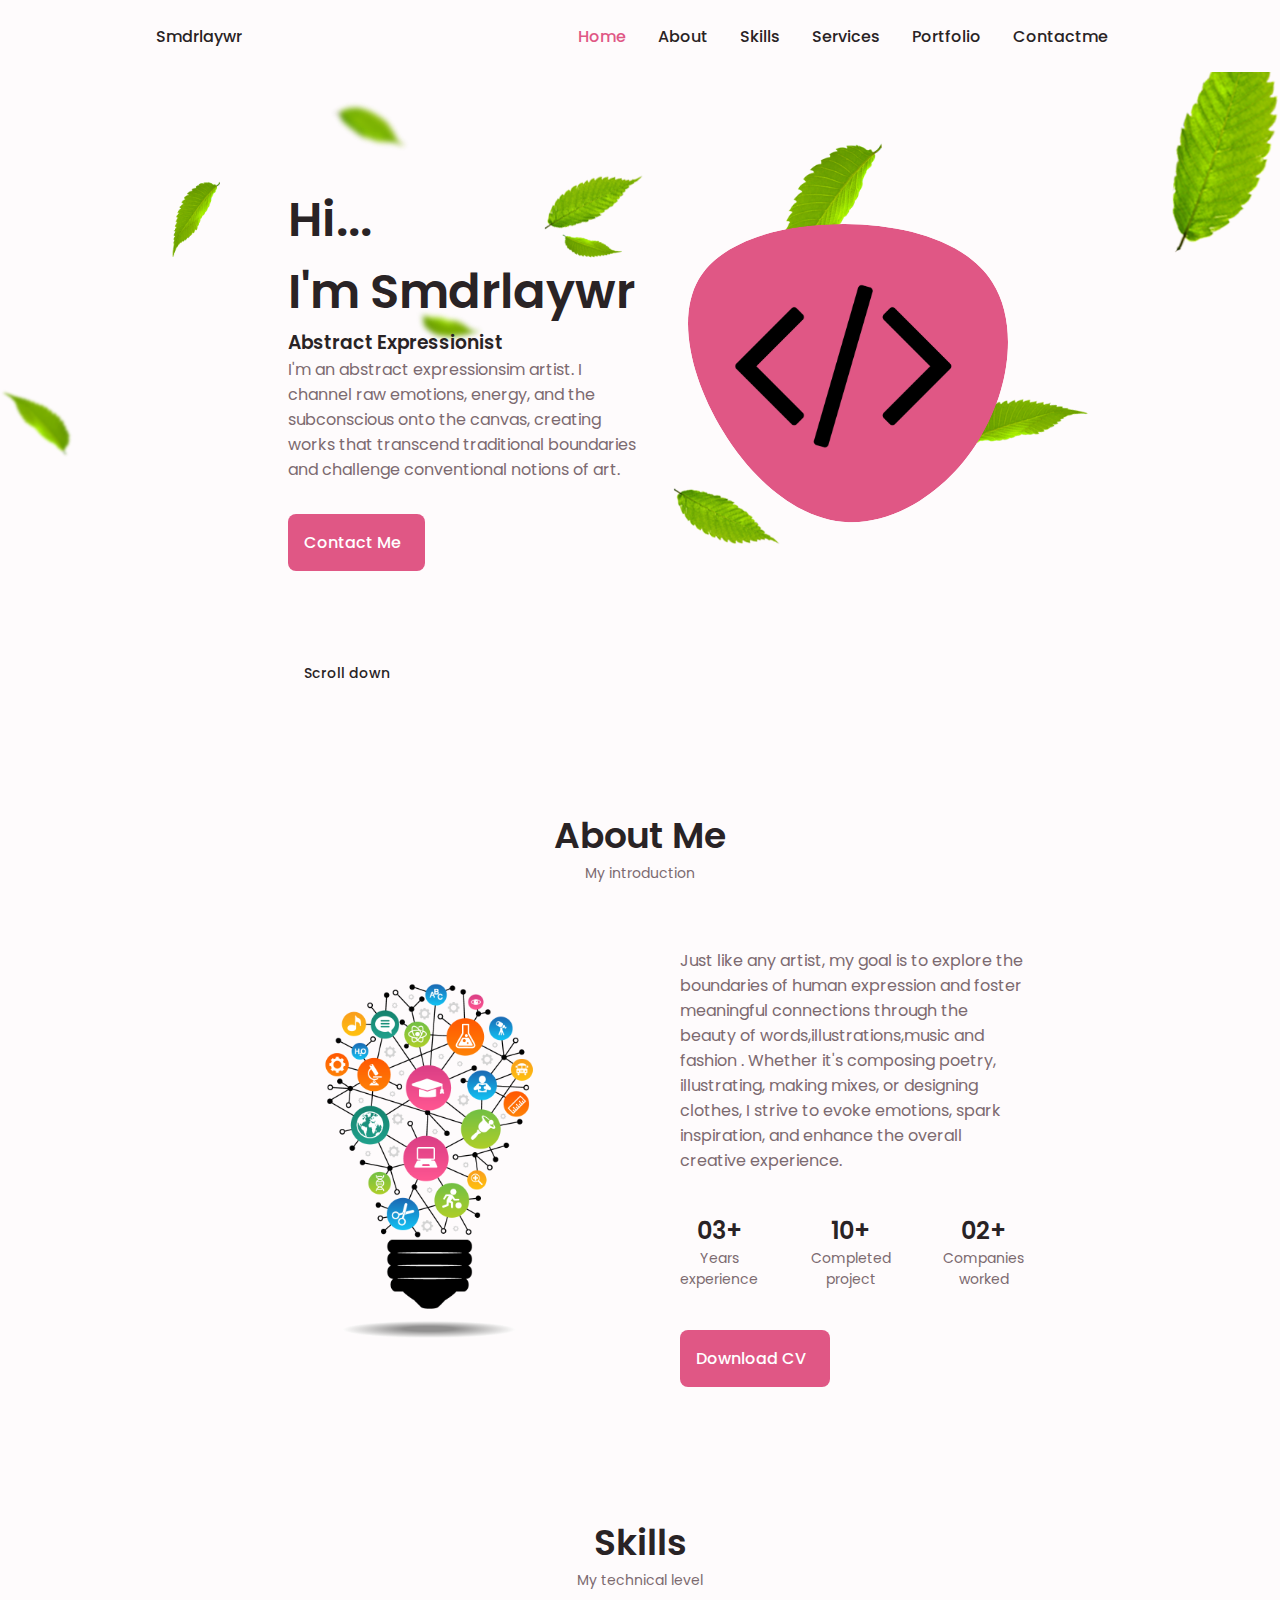
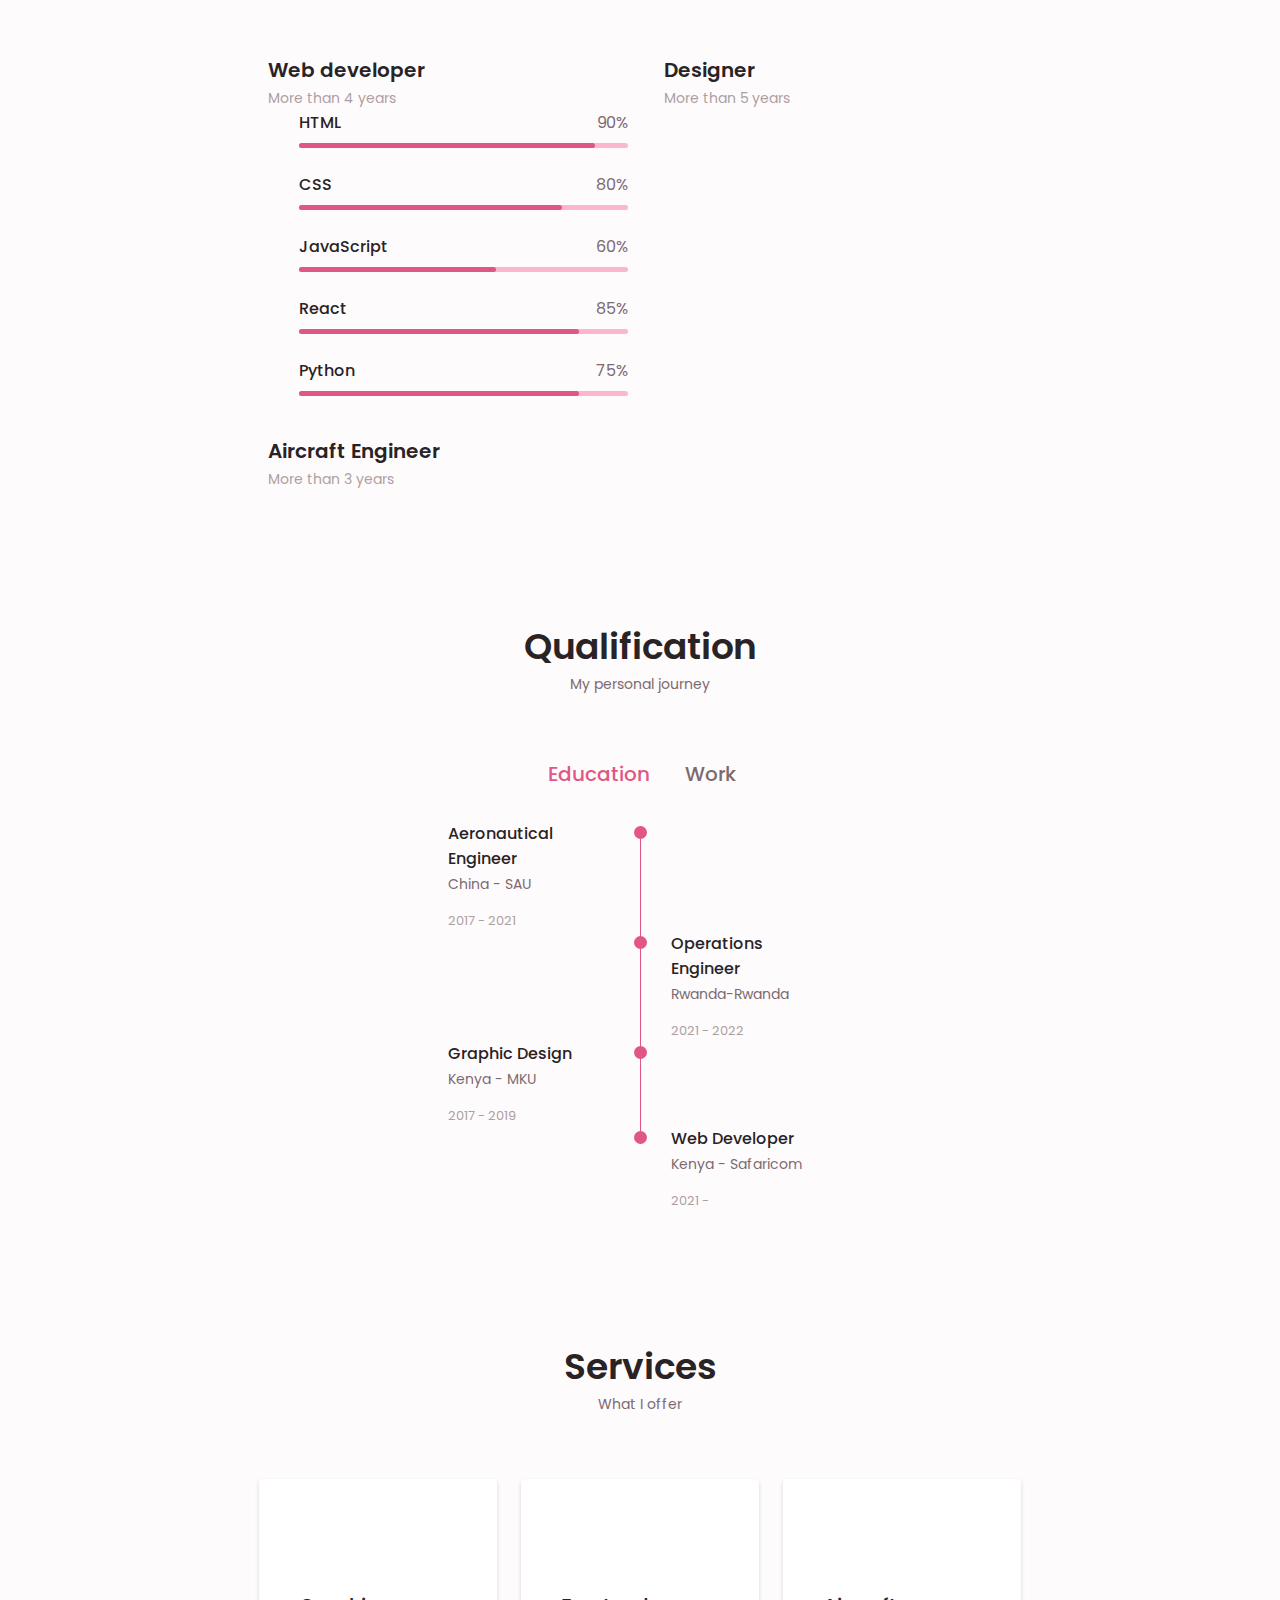
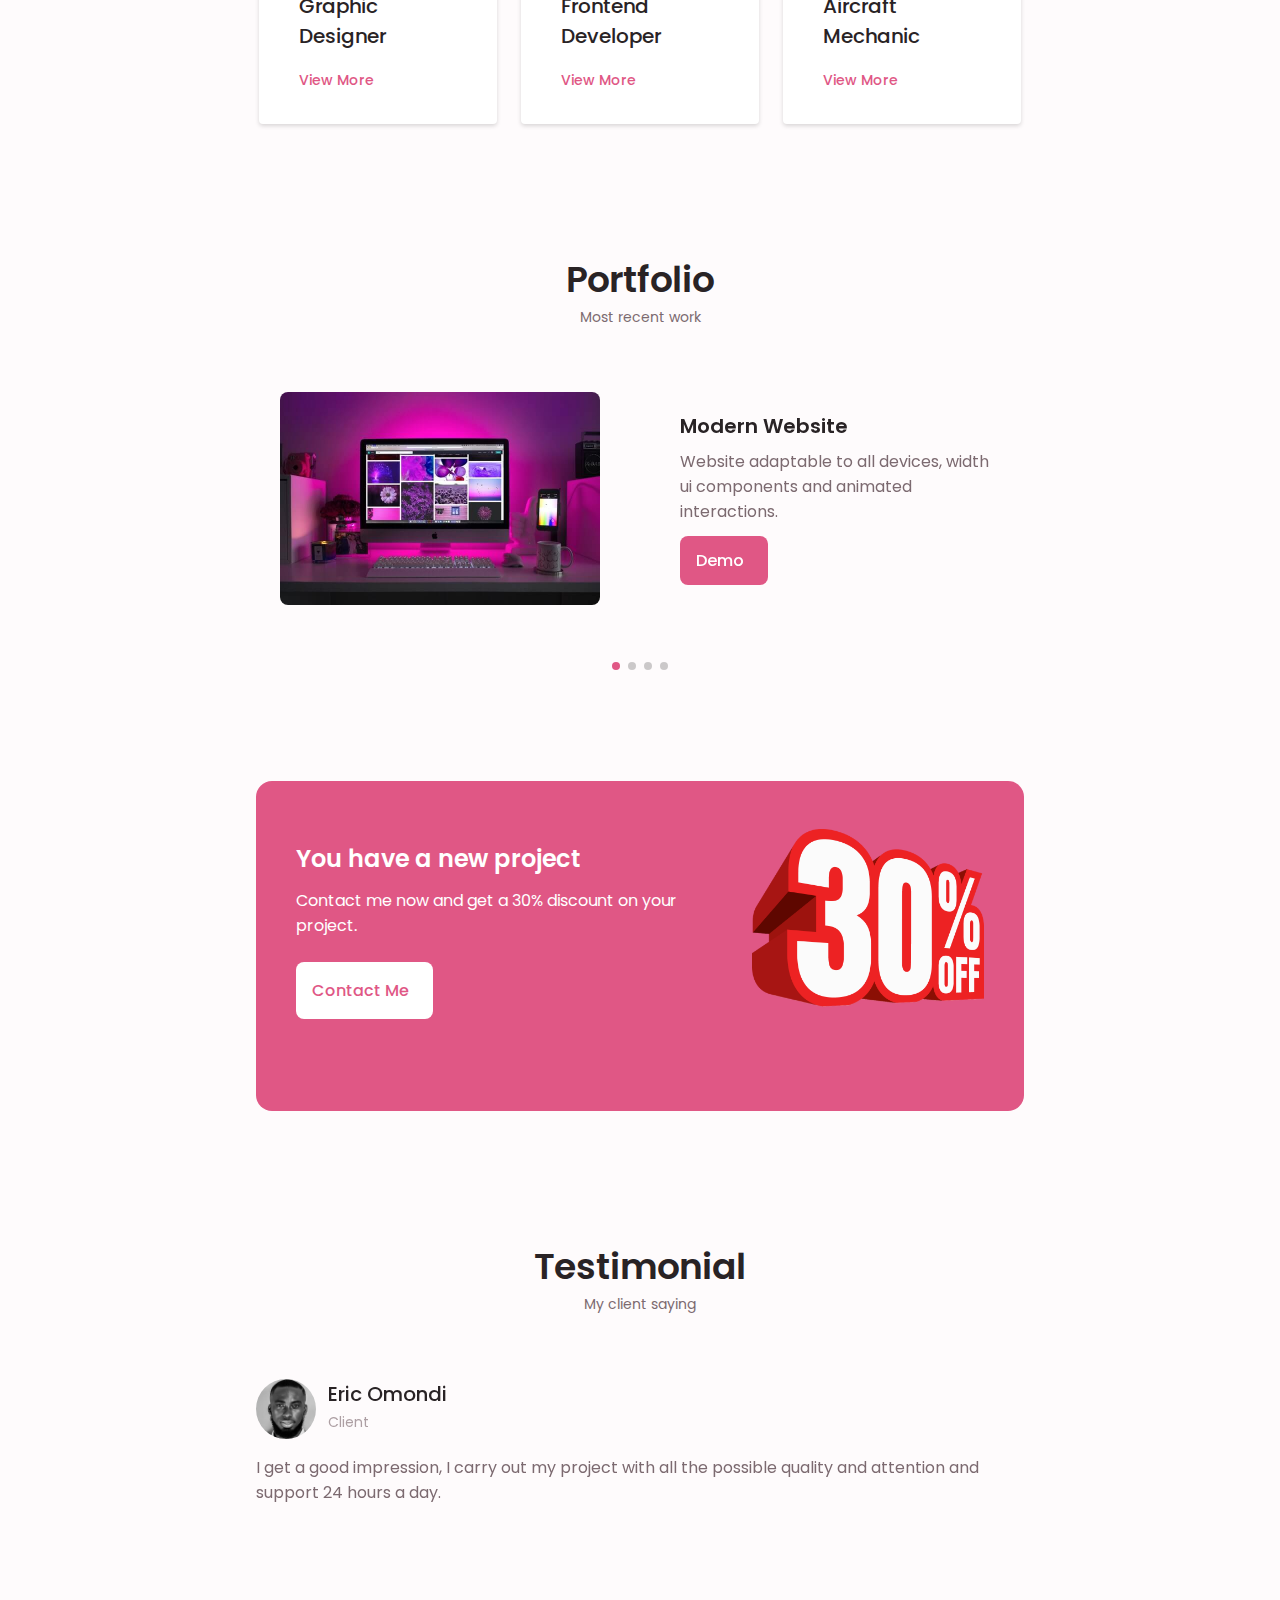
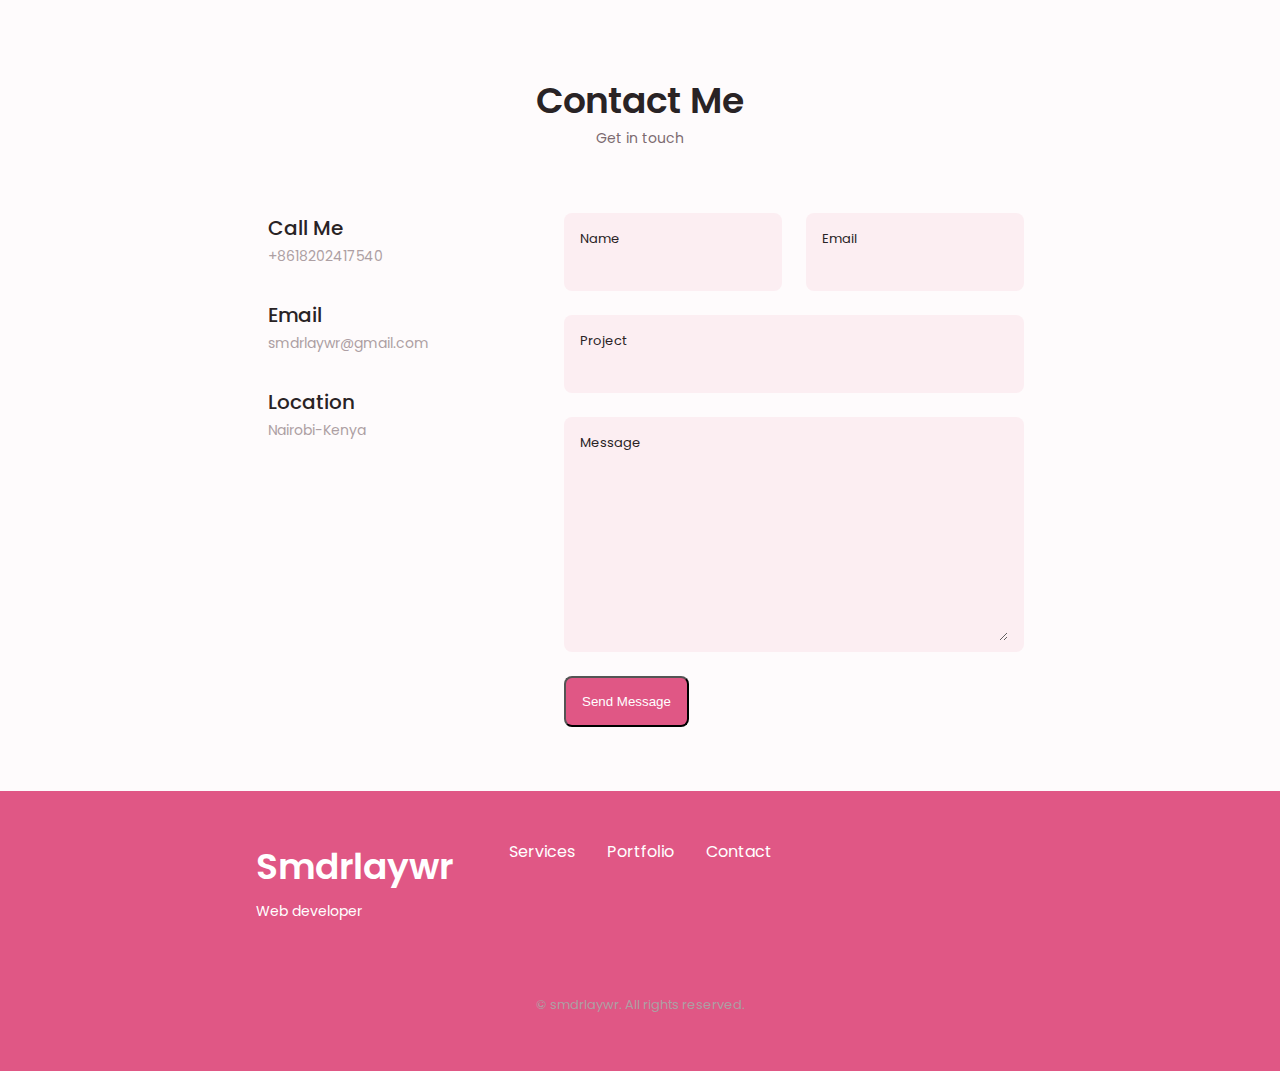
==== index.html @ d7776fa1 "Add files via upload" ====
<!DOCTYPE html>
    <html lang="en">
    <head>
        <meta charset="UTF-8">
        <meta name="viewport" content="width=device-width, initial-scale=1.0">

        <!--==================== UNICONS ====================-->
        <link rel="stylesheet" href="https://unicons.iconscout.com/release/v4.0.8/css/line.css">
        
        <!--==================== SWIPER CSS ====================-->
        <link rel="stylesheet" href="assets/css/swiper-bundle.min.css">
        
        <!--==================== CSS ====================-->
        <link rel="stylesheet" href="assets/css/styles.css">

        <link rel="icon" type="image/png" sizes="32x32" href="/assets/img/favicon-32x32.png">

        <title>SMDRLAYWR</title>
    </head>
    <body>
        <!--==================== HEADER ====================-->
        <header class="header" id="header">
            <nav class="nav container">
                <a href="#" class="nav__logo">Smdrlaywr</a>

                <div class="nav__menu" id="nav-menu">
                    <ul class="nav__list grid">
                        <li class="nav__item">
                            <a href="#home" class="nav__link active-link">
                                <i class="uil uil-estate nav__icon"></i>Home
                            </a>
                        </li>
                        <li class="nav__item">
                            <a href="#about" class="nav__link">
                                <i class="uil uil-user nav__icon"></i>About
                            </a>
                        </li>
                        <li class="nav__item">
                            <a href="#skills" class="nav__link">
                                <i class="uil uil-file-alt nav__icon"></i>Skills
                            </a>
                        </li>
                        <li class="nav__item">
                            <a href="#services" class="nav__link">
                                <i class="uil uil-briefcase nav__icon"></i>Services
                            </a>
                        </li>
                        <li class="nav__item">
                            <a href="#portfolio" class="nav__link">
                                <i class="uil uil-scenery nav__icon"></i>Portfolio
                            </a>
                        </li>
                        <li class="nav__item">
                            <a href="#contact" class="nav__link">
                                <i class="uil uil-message nav__icon"></i>Contactme
                            </a>
                        </li>
                    </ul>
                    <i class="uil uil-times nav__close" id="nav-close"></i>
                </div>

                <div class="nav__btns">
                    <!-- Theme change button -->
                    <i class="uil uil-moon change-theme" id="theme-button"></i>


                    <div class="nav__toggle" id="nav-toggle">
                        <i class="uil uil-apps"></i>
                    </div>
                </div>
            </nav>
            
        </header>

        <!--==================== MAIN ====================-->
        <main class="main">
            <!--==================== HOME ====================-->
            <section class="home section" id="home">
                <div class="home__container container grid">
                    <div class="home__content grid">
                        <div class="home__social">
                            <a href="https://www.behance.net/donttryme1" target="_blank" class="home__social-icon">
                                <i class="uil uil-behance-alt"></i>
                            </a>
                            <a href="https://www.instagram.com/smdrlaywr" target="_blank" class="home__social-icon">
                                <i class="uil uil-instagram"></i>

                            </a>
                            <a href="https://github.com/smdrlaywr" target="_blank" class="home__social-icon">
                                <i class="uil uil-github-alt"></i>

                            </a>
                        </div>
                        <div class="home__img">
                            <svg class="home__blob" viewBox="0 0 200 187" xmlns="http://www.w3.org/2000/svg" xmlns:xlink="http://www.w3.org/1999/xlink">
                                <mask id="mask0" mask-type="alpha">
                                    <path d="M190.312 36.4879C206.582 62.1187 201.309 102.826 182.328 134.186C163.346 165.547 
                                    130.807 187.559 100.226 186.353C69.6454 185.297 41.0228 161.023 21.7403 129.362C2.45775 
                                    97.8511 -7.48481 59.1033 6.67581 34.5279C20.9871 10.1032 59.7028 -0.149132 97.9666 
                                    0.00163737C136.23 0.303176 174.193 10.857 190.312 36.4879Z"/>
                                </mask>
                                <g mask="url(#mask0)">
                                    <path d="M190.312 36.4879C206.582 62.1187 201.309 102.826 182.328 134.186C163.346 
                                    165.547 130.807 187.559 100.226 186.353C69.6454 185.297 41.0228 161.023 21.7403 
                                    129.362C2.45775 97.8511 -7.48481 59.1033 6.67581 34.5279C20.9871 10.1032 59.7028 
                                    -0.149132 97.9666 0.00163737C136.23 0.303176 174.193 10.857 190.312 36.4879Z"/>
                                    <image class="home__blob-img" x="12" y="18" href="assets/img/ca.png"/>
                                </g>
                            </svg>
                            
                        </div>
                        <div class="home__data">
                            <h1 class="home__title">Hi... <br>I'm Smdrlaywr</h1>
                            <h3 class="home_s_subtitle">Abstract Expressionist</h3>
                            <p class="home__description">I'm an abstract expressionsim artist. I channel raw emotions, energy, and the subconscious onto the canvas, creating works that transcend traditional boundaries and challenge conventional notions of art.</p>
                            <a href="#contact" class="button button--flex">
                                Contact Me <i class="uil uil-message button__icon"></i>
                            </a>
                        </div>

                    </div>
                    <div class="home__scroll">
                        <a href="#about" class="home__scroll-button button--flex">
                            <i class="uil uil-mouse-alt-2 home__scroll-mouse"></i>
                            <span class="home__scroll-name">Scroll down</span>
                            <i class="uil uil-arrow-down home__Scroll-arrow"></i>
                        </a>
                    </div>
                </div>
            </section>

            <!--==================== ABOUT ====================-->
            <section class="about section" id="about">
                <h2 class="section__title">About Me</h2>
                <span class="section__subtitle">My introduction</span>

                <div class="about__container container grid">
                    <img src="assets/img/lo.png" alt="" class="about__img">

                    <div class="about__data">
                        <p class="about__description">Just like any artist, my goal is to explore the boundaries of human expression and foster meaningful connections through the beauty of words,illustrations,music and fashion . Whether it's composing poetry, illustrating, making mixes, or designing clothes, I strive to evoke emotions, spark inspiration, and enhance the overall creative experience.</p>

                        <div class="about__info">
                            <div>
                                <span class="about__info-title">03+</span>
                                <span class="about__info-name">Years <br> experience</span>
                            </div>
                            <div>

                                <span class="about__info-title">10+</span>
                                <span class="about__info-name">Completed <br> project</span>
                            </div>
                            <div>

                                <span class="about__info-title">02+</span>
                                <span class="about__info-name">Companies <br> worked</span>
                            </div>
                        </div>
                        <div class="about__buttons">
                            <a download="" href="assets/pdf/cv blank.pdf" class="button button--flex">
                                Download CV<i class="uil uil-download-alt button__icon"></i>
                            </a>
                        </div>
                    </div>
                </div>
                
            </section>

            <!--==================== SKILLS ====================-->
            <section class="skills section" id="skills">
                <h2 class="section__title">Skills</h2>
                <span class="section__subtitle">My technical level</span>

                <div class="skills__container container grid">
                    <div>
                        <!--==================== SKILLS 1====================-->
                        <div class="skills__content skills__open">
                            <div class="skills__header">
                                <i class="uil uil-brackets-curly skills__icon"></i>

                                <div>
                                    <h1 class="skills__title">Web developer</h1>
                                    <span class="skills__subtitle">More than 4 years</span>
                                </div>

                                <i class="uil uil-angle-down skills__arrow"></i>
                            </div>

                            <div class="skills__list grid">
                                <div class="skills__data">
                                    <div class="skills__titles">
                                        <h3 class="skills__name">HTML</h3>
                                        <span class="skills__number">90%</span>
                                    </div>
                                    <div class="skills__bar">
                                        <span class="skills__percentage skills__html"></span>
                                    </div>

                                </div>
                                <div class="skills__data">
                                    <div class="skills__titles">
                                        <h3 class="skills__name">CSS</h3>
                                        <span class="skills__number">80%</span>
                                    </div>
                                    <div class="skills__bar">
                                        <span class="skills__percentage skills__css"></span>
                                    </div>
                                </div>
                                <div class="skills__data">
                                    <div class="skills__titles">
                                        <h3 class="skills__name">JavaScript</h3>
                                        <span class="skills__number">60%</span>
                                    </div>
                                    <div class="skills__bar">
                                        <span class="skills__percentage skills__js"></span>
                                    </div>

                                </div>
                                <div class="skills__data">
                                    <div class="skills__titles">
                                        <h3 class="skills__name">React</h3>
                                        <span class="skills__number">85%</span>
                                    </div>
                                    <div class="skills__bar">
                                        <span class="skills__percentage skills__react"></span>
                                    </div>

                                </div>
                                <div class="skills__data">
                                    <div class="skills__titles">
                                        <h3 class="skills__name">Python</h3>
                                        <span class="skills__number">75%</span>
                                    </div>
                                    <div class="skills__bar">
                                        <span class="skills__percentage skills__react"></span>
                                    </div>

                                </div>
                            </div>
                        </div>
                        <!--==================== SKILLS 2====================-->
                        <div class="skills__content skills__close">
                            <div class="skills__header">
                                <i class="uil uil-server-network skills__icon"></i>

                                <div>
                                    <h1 class="skills__title">Aircraft Engineer</h1>
                                    <span class="skills__subtitle">More than 3 years</span>
                                </div>

                                <i class="uil uil-angle-down skills__arrow"></i>
                            </div>

                            <div class="skills__list grid">
                                <div class="skills__data">
                                    <div class="skills__titles">
                                        <h3 class="skills__name">Catia</h3>
                                        <span class="skills__number">80%</span>
                                    </div>
                                    <div class="skills__bar">
                                        <span class="skills__percentage skills__php"></span>
                                    </div>

                                </div>
                                <div class="skills__data">
                                    <div class="skills__titles">
                                        <h3 class="skills__name">AutoCad</h3>
                                        <span class="skills__number">70%</span>
                                    </div>
                                    <div class="skills__bar">
                                        <span class="skills__percentage skills__node"></span>
                                    </div>
                                </div>
                                <div class="skills__data">
                                    <div class="skills__titles">
                                        <h3 class="skills__name">SolidWorks</h3>
                                        <span class="skills__number">90%</span>
                                    </div>
                                    <div class="skills__bar">
                                        <span class="skills__percentage skills__firebase"></span>
                                    </div>

                                </div>
                                <div class="skills__data">
                                    <div class="skills__titles">
                                        <h3 class="skills__name">SharkCAD Pro</h3>
                                        <span class="skills__number">85%</span>
                                    </div>
                                    <div class="skills__bar">
                                        <span class="skills__percentage skills__python"></span>
                                    </div>

                                </div>
                            </div>
                        </div>
                    </div>

                    <div>
                       <!--==================== SKILLS 3====================-->
                       <div class="skills__content skills__close">
                        <div class="skills__header">
                            <i class="uil uil-swatchbook skills__icon"></i>

                            <div>
                                <h1 class="skills__title">Designer</h1>
                                <span class="skills__subtitle">More than 5 years</span>
                            </div>

                            <i class="uil uil-angle-down skills__arrow"></i>
                        </div>

                        <div class="skills__list grid">
                            <div class="skills__data">
                                <div class="skills__titles">
                                    <h3 class="skills__name">Illustrator</h3>
                                    <span class="skills__number">90%</span>
                                </div>
                                <div class="skills__bar">
                                    <span class="skills__percentage skills__figma"></span>
                                </div>

                            </div>
                            <div class="skills__data">
                                <div class="skills__titles">
                                    <h3 class="skills__name">Sketch</h3>
                                    <span class="skills__number">85%</span>
                                </div>
                                <div class="skills__bar">
                                    <span class="skills__percentage skills__sketch"></span>
                                </div>
                            </div>
                            <div class="skills__data">
                                <div class="skills__titles">
                                    <h3 class="skills__name">Photoshop</h3>
                                    <span class="skills__number">90%</span>
                                </div>
                                <div class="skills__bar">
                                    <span class="skills__percentage skills__photoshops"></span>
                                </div>

                            </div>
                        </div>
                    </div>  
                    </div>
                </div>

            </section>

            <!--==================== QUALIFICATION ====================-->
            <section class="qualification section">
                <h2 class="section__title">Qualification</h2>
                <span class="section__subtitle">My personal journey</span>

                <div class="qualification__container container">
                    <div class="qualification__tabs">
                        <div class="qualification__button button--flex qualification__active " data-target="#education">
                            <i class="uil uil-graduation-cap qualification__icon"></i>
                            Education
                        </div>

                        <div class="qualification__button button--flex" data-target="#work">
                            <i class="uil uil-briefcase-alt qualification__icon"></i>
                            Work
                        </div>
                    </div>
                    <div class="qualification__sections">
                        <!--==================== QUALIFICATION CONTENT 1 ====================-->
                        <div class="qualification__content qualification__active" data-content id="education">
                            <!--==================== QUALIFICATION 1 ====================-->
                            <div class="qualification__data">
                                <div>
                                    <h3 class="qualification__title">Aeronautical Engineer</h3>
                                    <span class="qualification__subtitle">China - SAU</span>
                                    <div class="qualification__calendar">
                                    <i class="uil uil-calendar-alt"></i>
                                    2017 - 2021
                                   </div>
                                </div>

                                <div>
                            

                                    <span class="qualification__rounder"></span>
                                    <span class="qualification__line"></span>
                                </div>
                            </div>
                    

                            <!--==================== QUALIFICATION 2 ====================-->
                            <div class="qualification__data">
                                <div></div>


                                <div>
                                    <span class="qualification__rounder"></span>
                                    <span class="qualification__line"></span>
                                </div>
                                <div>    
                        
                                    <h3 class="qualification__title">Operations Engineer</h3>
                                    <span class="qualification__subtitle">Rwanda-Rwanda</span>
                                    <div class="qualification__calendar">
                                    <i class="uil uil-calendar-alt"></i>
                                    2021 - 2022
                                    </div>
                                </div>
                            </div>
                
                       
                            <!--==================== QUALIFICATION 3 ====================-->
                            <div class="qualification__data">
                                
                                <div>
                                    <h3 class="qualification__title">Graphic Design</h3>
                                    <span class="qualification__subtitle">Kenya - MKU</span>
                                    <div class="qualification__calendar">
                                    <i class="uil uil-calendar-alt"></i>
                                    2017 - 2019
                                    </div>
                                </div>
                            
                                    <div>
                                        <span class="qualification__rounder"></span>
                                        <span class="qualification__line"></span>
                                    </div>
                            </div>

                            <!--==================== QUALIFICATION 4 ====================-->
                            <div class="qualification__data">
                                <div></div>

                                <div>
                                    <span class="qualification__rounder"></span>
                                    <!-- <span class="qualification__line"></span> -->
                                </div>
                                <div>
                                    <h3 class="qualification__title">Web Developer</h3>
                                    <span class="qualification__subtitle">Kenya - Safaricom</span>
                                    <div class="qualification__calendar">
                                    <i class="uil uil-calendar-alt"></i>
                                    2021 -
                                    </div>
                                </div>
                            </div>
                        </div>
                        <!--==================== QUALIFICATION CONTENT 2 ====================-->
                        <div class="qualification__content" data-content id="work">
                            <!--==================== QUALIFICATION 1 ====================-->
                            <div class="qualification__data">
                                <div>
                                    <h3 class="qualification__title">Graphic Engineer</h3>
                                    <span class="qualification__subtitle">SMU - China</span>
                                    <div class="qualification__calendar">
                                    <i class="uil uil-calendar-alt"></i>
                                    2017 - 2018
                                    </div>
                                </div>
                            
                                <div>

                                    <span class="qualification__rounder"></span>
                                    <span class="qualification__line"></span>
                                </div>
                            </div>
                    

                            <!--==================== QUALIFICATION 2 ====================-->
                            <div class="qualification__data">
                                <div></div>
                                <div>


                                    <span class="qualification__rounder"></span>
                                    <span class="qualification__line"></span>
                                </div>
                                <div>
                        
                                    <h3 class="qualification__title">Frontend Developer</h3>
                                    <span class="qualification__subtitle">Safaricom - Kenya</span>
                                    <div class="qualification__calendar">
                                    <i class="uil uil-calendar-alt"></i>
                                    2021 - 2023
                                    </div>
                                </div>
                            </div>
                
                       
                            <!--==================== QUALIFICATION 3 ====================-->
                            <div class="qualification__data">
                                <div>
                                
                                    <h3 class="qualification__title">Ui Designer</h3>
                                    <span class="qualification__subtitle">SMD - kenya</span>
                                    <div class="qualification__calendar">
                                    <i class="uil uil-calendar-alt"></i>
                                    2023 - 
                                    </div>
                                </div>
                                <div>
                                    <span class="qualification__rounder"></span>
                                    <!-- <span class="qualification__line"></span> -->
                                </div>
                            </div>

                        </div>
                    </div>

            </section>

            <!--==================== SERVICES ====================-->
            <section class="services section" id="services">
                <h2 class="section__title">Services</h2>
                <span class="section__subtitle">What I offer</span>

                <div class="services__container container grid">
                    <!--==================== SERVICES 1 ====================-->
                    <div class="services__content">
                        <div>
                            <i class="uil uil-web-grid services__icon"></i>
                            <h3 class="services__title">Graphic <br> Designer</h3>
                        </div>

                        <span class="button button--flex button--small button--link services__button">
                            View More
                            <i class="uil uil-arrow-right button__icon"></i>
                        </span>

                        <div class="services__modal">
                            <div class="services__modal-content">
                                <h4 class="services__modal-title"> Graphic <br> Designer</h4>
                                <i class="uil uil-times services__modal-close"></i>

                                <ul class="services__modal-services grid">
                                    <li class="services__modal-service">
                                        <i class="uil uil-check-circle services__modal-icon"></i>
                                        <p>Branding</p>
                                    </li>
                                    <li class="services__modal-service">
                                        <i class="uil uil-check-circle services__modal-icon"></i>
                                        <p>Merchant design</p>
                                    </li>
                                    <li class="services__modal-service">
                                        <i class="uil uil-check-circle services__modal-icon"></i>
                                        <p>Social media graphic & digital marketing ads</p>
                                    </li>
                                    <li class="services__modal-service">
                                        <i class="uil uil-check-circle services__modal-icon"></i>
                                        <p>Email marketing graphics</p>
                                    </li>
                                </ul>
                            </div>
                        </div>
                    </div>

                    <!--==================== SERVICES 2 ====================-->
                    <div class="services__content">
                        <div>
                            <i class="uil uil-arrow services__icon"></i>
                            <h3 class="services__title">Frontend <br> Developer</h3>
                        </div>

                        <span class="button button--flex button--small button--link services__button">
                            View More
                            <i class="uil uil-arrow-right button__icon"></i>
                        </span>

                        <div class="services__modal">
                            <div class="services__modal-content">
                                <h4 class="services__modal-title">Frontend <br> Developer</h4>
                                <i class="uil uil-times services__modal-close"></i>

                                <ul class="services__modal-services grid">
                                    <li class="services__modal-service">
                                        <i class="uil uil-check-circle services__modal-icon"></i>
                                        <p>I develop the user interface</p>
                                    </li>
                                    <li class="services__modal-service">
                                        <i class="uil uil-check-circle services__modal-icon"></i>
                                        <p>Web page development</p>
                                    </li>
                                    <li class="services__modal-service">
                                        <i class="uil uil-check-circle services__modal-icon"></i>
                                        <p>I create ux element ux interactions</p>
                                    </li>
                                    <li class="services__modal-service">
                                        <i class="uil uil-check-circle services__modal-icon"></i>
                                        <p>I position your company brand</p>
                                    </li>
                                </ul>
                            </div>
                        </div>
                    </div>

                    <!--==================== SERVICES 3 ====================-->
                    <div class="services__content">
                        <div>
                            <i class="uil uil-pen services__icon"></i>
                            <h3 class="services__title">Aircraft <br> Mechanic</h3>
                        </div>

                        <span class="button button--flex button--small button--link services__button">
                            View More
                            <i class="uil uil-arrow-right button__icon"></i>
                        </span>

                        <div class="services__modal">
                            <div class="services__modal-content">
                                <h4 class="services__modal-title">Aircraft <br> Mechanic</h4>
                                <i class="uil uil-times services__modal-close"></i>

                                <ul class="services__modal-services grid">
                                    <li class="services__modal-service">
                                        <i class="uil uil-check-circle services__modal-icon"></i>
                                        <p>Examine replcement aircraft parts for defects</p>
                                    </li>
                                    <li class="services__modal-service">
                                        <i class="uil uil-check-circle services__modal-icon"></i>
                                        <p>Diagnose mechanical or electrical systems</p>
                                    </li>
                                    <li class="services__modal-service">
                                        <i class="uil uil-check-circle services__modal-icon"></i>
                                        <p>Repair wings, brakes, electrical systems, and other aircraft components.</p>
                                    </li>
                                    <li class="services__modal-service">
                                        <i class="uil uil-check-circle services__modal-icon"></i>
                                        <p>Replace defective parts, using hand tools or power tools.</p>
                                    </li>
                                </ul>
                            </div>
                        </div>
                    </div>
                </div>
            </section>

            <!--==================== PORTFOLIO ====================-->
            <section class="portfolio section" id="portfolio">
                <h2 class="section__title">Portfolio</h2>
                <span class="section__subtitle">Most recent work</span>

                <div class="portofolio__container container swiper">
                    <div class="swiper-wrapper">
                        <!--==================== PORTFOLIO 1 ====================-->
                        <div class="portofolio__content grid swiper-slide">
                            <img src="assets/img/portfolio1.jpg" alt="" class="portofolio__img">

                            <div class="portofolio__data">
                                <h3 class="portofolio__title">Modern Website</h3>
                                <p class="portofolio__description">Website adaptable to all devices, width ui components and animated interactions.</p>
                                <a href="/travel-website/home.html" target="_blank" class="button button--flex button--small portofolio__button">
                                    Demo 
                                <i class="uil uil-arrow-right button__icon"></i>
                                </a>
                                
                            </div>
                        </div>
                        <!--==================== PORTFOLIO 2 ====================-->
                        <div class="portofolio__content grid swiper-slide">
                            <img src="assets/img/portfolio2.jpg"  alt="" class="portofolio__img">

                            <div class="portofolio__data">
                                <h3 class="portofolio__title"> Branding/Portfolio</h3>
                                <p class="portofolio__description">Website adaptable to all devices, width ui components and animated interactions.</p>
                                <a href="/portfolio-website/home.html" target="_blank"class="button button--flex button--small portofolio__button">
                                    Demo 
                                <i class="uil uil-arrow-right button__icon"></i>
                                </a>
                                
                            </div>
                        </div>
                        <!--==================== PORTFOLIO 3 ====================-->
                        <div class="portofolio__content grid swiper-slide">
                            <img src="assets/img/portfolio2.jpg"  alt="" class="portofolio__img">

                            <div class="portofolio__data">
                                <h3 class="portofolio__title">Brand Design</h3>
                                <p class="portofolio__description">Website adaptable to all devices, width ui components and animated interactions.</p>
                                <a href="/coffee-website/home.html" target="_blank"class="button button--flex button--small portofolio__button">
                                    Demo 
                                <i class="uil uil-arrow-right button__icon"></i>
                                </a>
                                
                            </div>
                        </div>
                        <!--==================== PORTFOLIO 4 ====================-->
                        <div class="portofolio__content grid swiper-slide">
                            <img src="assets/img/portfolio3.jpg" alt="" class="portofolio__img">

                            <div class="portofolio__data">
                                <h3 class="portofolio__title">Online Store</h3>
                                <p class="portofolio__description">Website adaptable to all devices, width ui components and animated interactions.</p>
                                <a href="/ecom HCJ/new.html" target="_blank" class="button button--flex button--small portofolio__button">
                                    Demo 
                                <i class="uil uil-arrow-right button__icon"></i>
                                </a>
                                
                            </div>
                        </div>
                    </div>
                      <!-- Add Arrows -->
                      <div class="swiper-button-next">
                        <i class="uil uil-angle-right-b swiper-portofolio-icon"></i>

                      </div>
                      <div class="swiper-button-prev">
                        <i class="uil uil-angle-left-b swiper-portofolio-icon"></i>

                      </div>

                      <!-- Add Pagination -->
                      <div class="swiper-pagination"></div>
                </div>
            </section>

            <!--==================== PROJECT IN MIND ====================-->
            <section class="project section">
                <div class="project__bg">
                    <div class="project__container container grid">
                        <div class="project__data">
                            <h2 class="project__title">You have a new project</h2>
                            <p class="project__description">Contact me now and get a 30% discount on your project.</p>
                            <a href="#contact" class="button button--flex button--white">
                                Contact Me
                                <i class="uil uil-message project__icon button__icon"></i>
                            </a>
                        </div>

                        <img src="assets/img/30.png" alt="" class="project__img">
                    </div>
                </div>

            </section>

            <!--==================== TESTIMONIAL ====================-->
            <section class="testimonial section">
                <h2 class="section__title">Testimonial</h2>
                <span class="section__subtitle">My client saying</span>

                <div class="testimonial__container container swiper">
                    <div class="swiper-wrapper">
                        <!--==================== TESTIMONIAL 1 ====================-->
                        <div class="testimonial__content swiper-slide">
                            <div class="testimonial__data">
                                <div class="testimonial__header">
                                    <img src="assets/img/testimonial1.png" alt="" class="testimonial__img">

                                    <div>
                                        <h3 class="testimonial__name">Eric Omondi</h3>
                                        <span class="testimonial__client">Client</span>
                                    </div>
                                </div>

                                <div>
                                    <i class="uil uil-star testimonial__icon-star"></i>
                                    <i class="uil uil-star testimonial__icon-star"></i>
                                    <i class="uil uil-star testimonial__icon-star"></i>
                                    <i class="uil uil-star testimonial__icon-star"></i>
                                    <i class="uil uil-star testimonial__icon-star"></i>
                                </div>
                            </div>
                            <p class="testimonial__description">I get a good impression, I carry out my project with all the possible quality and attention and support 24 hours a day.</p>
                        </div>

                        <!--==================== TESTIMONIAL 2====================-->
                        <div class="testimonial__content swiper-slide">
                            <div class="testimonial__data">
                                <div class="testimonial__header">
                                    <img src="assets/img/testimonial2.jpg" alt="" class="testimonial__img">

                                    <div>
                                        <h3 class="testimonial__name">Willy kim</h3>
                                        <span class="testimonial__client">Client</span>
                                    </div>
                                </div>

                                <div>
                                    <i class="uil uil-star testimonial__icon-star"></i>
                                    <i class="uil uil-star testimonial__icon-star"></i>
                                    <i class="uil uil-star testimonial__icon-star"></i>
                                    <i class="uil uil-star testimonial__icon-star"></i>
                                    <i class="uil uil-star testimonial__icon-star"></i>
                                </div>
                            </div>
                            <p class="testimonial__description">I get a good impression, I carry out my project with all the possible quality and attention and support 24 hours a day.</p>
                        </div>

                        <!--==================== TESTIMONIAL 3 ====================-->
                        <div class="testimonial__content swiper-slide">
                            <div class="testimonial__data">
                                <div class="testimonial__header">
                                    <img src="assets/img/testimonial3.jpg" alt="" class="testimonial__img">

                                    <div>
                                        <h3 class="testimonial__name">Raul Harris</h3>
                                        <span class="testimonial__client">Client</span>
                                    </div>
                                </div>

                                <div>
                                    <i class="uil uil-star testimonial__icon-star"></i>
                                    <i class="uil uil-star testimonial__icon-star"></i>
                                    <i class="uil uil-star testimonial__icon-star"></i>
                                    <i class="uil uil-star testimonial__icon-star"></i>
                                    <i class="uil uil-star testimonial__icon-star"></i>
                                </div>
                            </div>
                            <p class="testimonial__description">I get a good impression, I carry out my project with all the possible quality and attention and support 24 hours a day.</p>
                        </div>
                    </div>

                    <!-- Add Pagination -->
                    <div class="swiper-pagination swiper-pagination-testimonial"></div>
                </div>
            </section>

            <!--==================== CONTACT ME ====================-->
            <section class="contact section" id="contact">
                <h2 class="section__title">Contact Me</h2>
                <span class="section__subtitle">Get in touch</span>

                <div class="contact__container container grid">
                    <div>
                        <div class="contact__information">
                            <i class="uil uil-phone contact__icon"></i>

                            <div>
                                <h3 class="contact__title">Call Me</h3>
                                <span class="contact__subtitle">+8618202417540</span>
                            </div>
                        </div>
                        <div class="contact__information">
                            <i class="uil uil-envelope contact__icon"></i>

                            <div>
                                <h3 class="contact__title">Email</h3>
                                <span class="contact__subtitle">smdrlaywr@gmail.com</span>
                            </div>
                        </div>
                        <div class="contact__information">
                            <i class="uil uil-map-marker contact__icon"></i>

                            <div>
                                <h3 class="contact__title">Location</h3>
                                <span class="contact__subtitle">Nairobi-Kenya</span>
                            </div>
                        </div>
                    </div>
                    <form action="https://formsubmit.co/ce302ffc2924b864a6aadf293efb1c24" method="POST" class="contact__form grid">
                        <div class="contact__inputs grid">
                            <div class="contact__content">
                                <label for="" class="contact__label">Name</label>
                                <input type="text" class="contact__input">
                            </div>
                            <div class="contact__content">
                                <label for="" class="contact__label">Email</label>
                                <input type="email" class="contact__input">
                            </div>
                        </div>
                        <div class="contact__content">
                            <label for="" class="contact__label">Project</label>
                            <input type="text" class="contact__input">
                        </div>
                        <div class="contact__content">
                            <label for="" class="contact__label">Message</label>
                            <textarea name="" id="" cols="0" rows="7" class="contact__input"></textarea>
                        </div>
                        <div>
                            <button type="submit" class="button button--flex">
                                    Send Message
                                    <!-- <i class="uil uil-message button__icon"> -->
                            </button>
                        </div>
                    </form>
                </div>

            </section>
        </main>

        <!--==================== FOOTER ====================-->
        <footer class="footer">
            <div class="footer__bg">
                <div class="footer__container container grid">
                    <div>
                        <h1 class="footer__title">Smdrlaywr</h1>
                        <span class="footer__subtitle">Web developer</span>
                    </div>
                    <ul class="footer__links">
                        <li>
                            <a href="#services" class="footer__link">Services</a>
                        </li>
                        <li>
                            <a href="#portfolio" class="footer__link">Portfolio</a>
                        </li>
                        <li>
                            <a href="#contact" class="footer__link">Contact</a>
                        </li>
                    </ul>

                    <div class="footer__socials">
                        <a href="https://www.behance.net/donttryme1/" target="_blank" class="footer__social">
                            <i class="uil uil-behance-alt"></i>
                        </a>
                        <a href="https://www.instagram.com/smdrlaywr/" target="_blank" class="footer__social">
                            <i class="uil uil-instagram"></i>
                        </a>
                        <a href="https://github.com/smdrlaywr/" target="_blank" class="footer__social">
                            <i class="uil uil-github-alt"></i>

                        </a>
                    </div>
                </div>

                <p class="footer__copy">&copy; smdrlaywr. All rights reserved.</p>
            </div>
         
        </footer>
        
        <!--==================== SCROLL TOP ====================-->
        <a href="#" class="scrollup" id="scroll-up">
            <i class="uil uil-arrow-up scrollup__icon"></i>
        </a>

        <!--==================== SWIPER JS ====================-->
        <script src="assets/js/swiper-bundle.min.js"></script>

        <!--==================== MAIN JS ====================-->
        <script src="assets/js/main.js"></script>
    </body>
</html>
---- assets/css/styles.css ----
/*==================== GOOGLE FONTS ====================*/
@import url('https://fonts.googleapis.com/css2?family=Poppins:wght@400;500;600&display=swap');

/*==================== VARIABLES CSS ====================*/
:root {
    --header-height: 3rem;

    /*========== Colors ==========*/
    /* Change favorite color */
    --hue-color: 340; /*Purple 250 - Green 142 - Blue 230 - Pink 340*/

    /* HSL color mode */
    --first-color: hsl(var(--hue-color), 69%, 61%);
    --first-color-second: hsl(var(--hue-color), 69%, 61%);
    --first-color-alt: hsl(var(--hue-color), 57%, 53%);
    --first-color-lighter: hsl(var(--hue-color), 92%, 85%);
    --title-color: hsl(var(--hue-color), 8%, 15%);
    --text-color: hsl(var(--hue-color), 8%, 45%);
    --text-color-light: hsl(var(--hue-color), 8%, 65%);
    --input-color: hsl(var(--hue-color), 70%, 96%);
    --body-color: hsl(var(--hue-color), 60%, 99%);
    --container-color: #fff;
    --scroll-bar-color: hsl(var(--hue-color), 12%, 90%);
    --scroll-thumb-color: hsl(var(--hue-color), 12%, 80%);

    /*========== Font and typography ==========*/
    --body-font: 'Poppins', sans-serif;

    /* .5rem = 8px, 1rem = 16px, 1.5rem = 24px ... */
    --big-font-size: 2rem;
    --h1-font-size: 1.5rem;
    --h2-font-size: 1.25rem;
    --h3-font-size: 1.125rem;
    --normal-font-size: .938rem;
    --small-font-size: .813rem;
    --smaller-font-size: .75rem;

    /*========== Font weight ==========*/
    --font-medium: 500;
    --font-semi-bold: 600;

    /*========== Margenes Bottom ==========*/
    /* .25rem = 4px, .5rem = 8px, .75rem = 12px ... */
    --mb-0-25: .25rem;
    --mb-0-5: .5rem;
    --mb-0-75: .75rem;
    --mb-1: 1rem;
    --mb-1-5: 1.5rem;
    --mb-2: 2rem;
    --mb-2-5: 2.5rem;
    --mb-3: 3rem;

    /*========== z index ==========*/
    --z-tooltip: 10;
    --z-fixed: 100;
    --z-modal: 1000;
}

/* Font size for large devices */
@media screen and (min-width: 968px) {
    :root {
        --big-font-size: 3rem;
        --h1-font-size: 2.25rem;
        --h2-font-size: 1.5rem;
        --h3-font-size: 1.25rem;
        --normal-font-size: 1rem;
        --small-font-size: .875rem;
        --smaller-font-size: .813rem;
    }
}

/*========== Variables Dark theme ==========*/
body.dark-theme{
      /* HSL color mode */
      --first-color-second: hsl(var(--hue-color), 30%, 8%);
      --title-color: hsl(var(--hue-color), 8%, 95%);
      --text-color: hsl(var(--hue-color), 8%, 75%);
      --input-color: hsl(var(--hue-color), 29%, 16%);
      --body-color: hsl(var(--hue-color), 28%, 12%);
      --container-color: hsl(var(--hue-color), 29%, 16%);
      --scroll-bar-color: hsl(var(--hue-color), 12%, 48%);
    --scroll-thumb-color: hsl(var(--hue-color), 12%, 36%);
}

/*========== Button Dark/Light ==========*/
.nav__btns{
  display: flex;
  align-items: center;
}

.change-theme{
  font-size: 1.25rem;
  color: var(--title-color);
  margin-right: var(--mb-1);
  cursor: pointer;
}

.change-theme:hover{
  color: var(--first-color);
}

/*==================== BASE ====================*/
* {
  box-sizing: border-box;
  padding: 0;
  margin: 0;
}

html {
  scroll-behavior: smooth;
}

body {
  margin: 0 0 var(--header-height) 0;
  font-family: var(--body-font);
  font-size: var(--normal-font-size);
  background-color: var(--body-color);
  color: var(--text-color);
  /* background-image: url("/assets/img/color.png"); */
 
  
}

h1, h2, h3, h4 {
  color: var(--title-color);
  font-weight: var(--font-semi-bold);
}

ul {
  list-style: none;
}

a {
  text-decoration: none;
}

img {
  max-width: 100%;
  height: auto;
}

/*==================== REUSABLE CSS CLASSES ====================*/
.section {

  padding: 2rem 0 4rem;
}

.section__title {
  font-size: var(--h1-font-size);
  color: var(--title-color);
}

.section__subtitle {
  display: block;
  font-size: var(--small-font-size);
  margin-bottom: var(--mb-3);
}

.section__title, 
.section__subtitle {
  text-align: center;
}

/*==================== LAYOUT ====================*/
.container {
  max-width: 768px;
  margin-left: var(--mb-1-5);
  margin-right: var(--mb-1-5);
}

.grid {
  display: grid;
  gap: 1.5rem;
}

.header {
  width: 100%;
  position: fixed;
  bottom: 0;
  left: 0;
  z-index: var(--z-fixed);
  background-color: var(--body-color);
}

/*==================== NAV ====================*/
.nav{
  max-width: 968px ;
  height: var(--header-height);
  display: flex;
  justify-content: space-between;
  align-items: center;
}

.nav__logo,
.nav__toggle{
  color: var(--title-color);
  font-weight: var(--font-medium);
}

.nav__logo:hover{
  color: var(--first-color);
}

.nav__toggle{
  font-size: 1.1rem;
  cursor: pointer;
}

@media screen and (max-width: 767px) {
  .nav__menu{
    position: fixed;
    bottom: -100%;
    left: 0;
    width: 100%;
    background-color: var(--body-color);
    padding: 2rem 1.5rem 4rem;
    box-shadow: 0 -1px 4px rgba(0,0,0,.15);
    border-radius: 1.5rem 1.5rem 0 0;
    transition: .3s;
  }
  
}

.nav__list{
  grid-template-columns: repeat(3,1fr);
  gap: 2rem;
}

.nav__link{
  display: flex;
  flex-direction: column;
  align-items: center;
  font-size: var(--small-font-size);
  font-size: var(--title-color);
  color: var(--title-color);
  font-weight: var(--font-medium);
}

.nav__link:hover{
  color: var(--first-color);
}

.nav__icon{
  font-size: 1.2rem;
}

.nav__close{
  position: absolute;
  right: 1.3rem;
  bottom: .5rem;
  font-size: 1.5rem;
  cursor: pointer;
  color: var(--first-color);
}

.nav__Close:hover{
  color: var(--first-color-alt);
}

/* show menu */
.show-menu{
  bottom: 0;
}

/* Active link */
.active-link{
  color: var(--first-color);

}


/* Change background header */
.scroll-header{
  box-shadow: 0 -1px 4px rgba(0,0,0,.15);
}


/*==================== HOME ====================*/
.home__container{
  gap: 1rem;
}

.home__content{
  grid-template-columns: .5fr 3fr;
  padding-top: 3.5rem;
  align-items: center;
}

.home__social{
  display: grid;
  grid-template-columns: max-content;
  row-gap: 1rem;
}

.home__social-icon{
  font-size: 1.25rem;
  color: var(--first-color);
}

.home__social-icon:hover{
  color: var(--first-color-alt);
}

.home__blob{
  width: 200px;
  fill: var(--first-color);
}

.home__blob-img{
  width: 170px;
}

.home__data{
  grid-column: 1/3;
}

.home__title{
  font-size: var(--big-font-size);
}

.home__subtitle{
  font-size: var(--h3-font-size);
  color: var(--text-color);
  font-weight: var(--font-medium);
  margin-bottom: var(--mb-0-75);
}

.home__description{
  margin-bottom: var(--mb-2);
}

.home__scroll{
  /* display: none; */
}

.home__scroll-button{
  color: var(--first-color);
  transition: .3s;
}

.home__scroll-button{
  transform: translateY(.25rem);
}

.home__scroll-mouse{
  font-size: 2rem;
}

.home__scroll-name{
  font-size: var(--small-font-size);
  color: var(--title-color);
  font-weight: var(--font-medium);
  margin-right: var(--mb-0-25);
}

.home__scroll-arrow{
  font-size: 1.25rem;
}
/*==
================== BUTTONS ====================*/
.button{
  display: inline-block;
  background-color: var(--first-color);
  color: #fff;
  padding: 1rem;
  border-radius: .5rem;
  font-weight: var(--font-medium);
}

.button:hover{
  background-color: var(--first-color-alt);
}

.button__icon{
  font-size: 1.25rem;
  margin-left: var(--mb-0-5);
  transition: .3s;
}

.button--white{
  background-color: #fff;
  color: var(--first-color);
}

.button--white:hover{
  background-color: #fff;
}

.button--flex{
  display: inline-flex;
  align-items: center;
}

.button--small{
  padding: .75rem 1rem;
}

.button--link{
  padding: 0;
  background-color:transparent;
  color: var(--first-color);
}

.button--link:hover{
  background-color:transparent;
  color: var(--first-color-alt);
}

/*==================== ABOUT ====================*/
.about__img{
  width: 200px;
  border-radius: .5rem;
  justify-self: center;
}

.about__description{
  text-align: center;
  margin-bottom: var(--mb-2-5);
}

.about__info{
  display: flex;
  justify-content: space-evenly;
  margin-bottom: var(--mb-2-5);
}

.about__info-title{
  font-size: var(--h2-font-size);
  font-weight: var(--font-semi-bold);
  color: var(--title-color);
}

.about__info-name{
  font-size: var(--small-font-size);
}

.about__info-title,
.about__info-name{
  display: block;
  text-align: center;
}

.about__buttons{
  display: flex;
  justify-content: center;
}
/*==================== SKILLS ====================*/
.skills__container{
  row-gap: 0;
}


.skills__header{
  display: flex;
  align-items: center;
  margin-bottom: var(--mb-2-5)s;
  cursor: pointer;
}

.skills__icon,
.skills__arrow{
  font-size: 2rem;
  color: var(--first-color);

}

.skills__icon{
  margin-right: var(--mb-0-75);
}

.skills__title{
  font-size: var(--h3-font-size);
}

.skills__subtitle{
  font-size: var(--small-font-size);
  color: var(--text-color-light);
}

.skills__arrow{
  margin-left: auto;
  transition: .4s;
}

.skills__list{
  row-gap: 1.5rem;
  padding-left: 2.7rem;
}

.skills__titles{
  display: flex;
  justify-content: space-between;
  margin-bottom: var(--mb-0-5);
}

.skills__name{
  font-size: var(--normal-font-size);
  font-weight: var(--font-medium);
}

.skills__bar,
.skills__percentage{
  height: 5px;
  border-radius: .25rem;
}

.skills__bar{
  background-color: var(--first-color-lighter);
}

.skills__percentage{
  display: block;
  background-color: var(--first-color);
}

.skills__html{
  width: 90%;
}
.skills__css{
  width: 80%;
}
.skills__js{
  width: 60%;
}
.skills__react{
  width: 85%;
}
.skills__php{
  width: 80%;
}
.skills__node{
  width: 70%;
}
.skills__firebase{
  width: 90%;
}
.skills__figma{
  width: 90%;
}
.skills__sketch{
  width: 85%;
}
.skills__photoshop{
  width: 90%;
}
.skills__python{
  width: 85%;
}

.skills__close .skills__list{
  height: 0;
  overflow: hidden;
}

.skills__open{
  height: max-content;
  margin-bottom: var(--mb-2-5);
}

.skills__open .skills__arrow{
  transform: rotate(-180deg);
}
/*==================== QUALIFICATION ====================*/
.qualification__tabs{
  display: flex;
  justify-content: space-evenly;
  margin-bottom: var(--mb-2);
}

.qualification__button{
  font-size: var(--h3-font-size);
  font-weight: var(--font-medium);
  cursor: pointer;
}

.qualification__button:hover{
  color: var(--first-color);
}

.qualification__icon{
  font-size: 1.8rem;
  margin-right: var(--mb-0-25);
}

.qualification__data{
  display: grid;
  grid-template-columns: 1fr max-content 1fr;
  column-gap: 1.5rem;
}

.qualification__title{
  font-size: var(--normal-font-size);
  font-weight: var(--font-medium);
}

.qualification__subtitle{
  display: inline-block;
  font-size: var(--small-font-size);
  margin-bottom: var(--mb-1);
}

.qualification__calendar{
  font-size: var(--smaller-font-size);
  color: var(--text-color-light);
}

.qualification__rounder{
  display: inline-block;
  width: 13px;
  height: 13px;
  background-color: var(--first-color);
  border-radius: 50%;
}

.qualification__line{
  display: block;
  width: 1px;
  height: 100%;
  background-color:var(--first-color);
  transform: translate(6px, -7px);
}

.qualification [data-content]{
  display: none;
}

.qualification__active[data-content]{
  display: block;
}

.qualification__button.qualification__active{
  color: var(--first-color);
}
/*==========
========== SERVICES ====================*/
.services__container{
  gap: 1.5rem;
  grid-template-columns: repeat(2, 1fr);
}

.services__content{
  position: relative;
  background-color:var(--container-color);
  padding: 3.5rem .5rem 1.25rem 1.5rem;
  border-radius: .25rem;
  box-shadow: 0 2px 4px rgba(0,0,0,.15);
  transition: .3s;
}

.services__content:hover{
  box-shadow: 0 4px 8px rgba(0,0,0,.15);
}

.services__icon{
  display: block;
  font-size: 1.5rem;
  color: var(--first-color);
  margin-bottom: var(--mb-1);
}

.services__title{
  font-size: var(--h3-font-size);
  margin-bottom: var(--mb-1);
  font-weight: var(--font-medium);
}

.services__button{
  cursor: pointer;
  font-size: var(--small-font-size);
}

.services__button:hover.button__icon{
  transform: translateX(.25rem);
}

.services__modal{
  position: fixed;
  top: 0;
  left: 0;
  right: 0;
  bottom: 0;
  background-color: rgba(0,0,0,.5);
  display: flex;
  align-items: center;
  justify-content: center;
  padding: 0 1rem;
  z-index: var(--z-modal);
  opacity: 0;
  visibility: hidden;
  transition: .3s;
}


.services__modal-content{
  position: relative;
  background-color:var(--container-color);
  padding: 1.5rem;
  border-radius: .5rem;
}

.services__modal-services{
  row-gap: 1rem;
}

.services__modal-service{
  display: flex;
}

.services__modal-title{
  font-size: var(--h3-font-size);
  font-weight: var(--font-medium);
  margin-bottom: var(--mb-1-5);
}

.services__modal-close{
  position: absolute;
  top: 1rem;
  right: 1rem;
  font-size: 1.5rem;
  color: var(--first-color);
  cursor: pointer;
}

.services__modal-icon{
  color: var(--first-color);
  margin-right: var(--mb-0-25);
}
/* Active Modal */
.active-modal{
  opacity: 1;
  visibility: visible;
}

/*==================== PORTFOLIO ====================*/
.portofolio__container{
  overflow: initial;
}

.portofolio__content{
  padding: 0 1.5rem;
}

.portofolio__img{
  width: 265px;
  border-radius: .5rem;
  justify-self: center;
}

.portofolio__title{
  font-size: var(--h3-font-size);
  margin-bottom: var(--mb-0-5);
}

.portofolio__description{
  margin-bottom: var(--mb-0-75);
}

.portofolio__button:hover{
  transform: translateX(.25rem);
}

.swiper-button-prev::after,
.swiper-button-next::after{
  content: '';
}

.swiper-portofolio-icon{
  font-size: 2rem;
  color: var(--first-color);
}

.swiper-button-prev{
  left: -.5rem;
}

.swiper-button-next{
  right: -.5rem;
}

.swiper-horizontal > .swiper-pagination-bullets{
  bottom: -2.5rem;
}

.swiper-pagination-bullet-active{
  background-color: var(--first-color);
}

.swiper-button-prev,
.swiper-button-next,
.swiper-pagination-bullet{
  outline: none;
}

/*==================== PROJECT IN MIND ====================*/
.project{
  text-align: center;
}

.project__bg{
  background-color: var(--first-color-second);
  padding-top: 3rem;
}

.project__title{
  font-size: var(--h2-font-size);
  margin-bottom: var(--mb-0-75);
}

.project__description{
  margin-bottom: var(--mb-1-5);
}

.project__title,
.project__description{
  color: #fff;
}

.project__img{
  width: 232px;
  justify-self: center;
}
/*==================== TESTIMONIAL ====================*/
.testimonial__data,
.testimonial__header{
  display: flex;
}

.testimonial__data{
  justify-content: space-between;
  margin-bottom: var(--mb-1);
}

.testimonial__img{
  width: 60px;
  height: 60px;
  border-radius: 50%;
  margin-right: var(--mb-0-75);
}

.testimonial__name{
  font-size: var(--h3-font-size);
  font-weight: var(--font-medium);
}

.testimonial__client{
  font-size: var(--small-font-size);
  color: var(--text-color-light);
}

.testimonial__description{
  margin-bottom: var(--mb-2-5);
}

.testimonial__icon-star{
  color: var(--first-color);
}

.swiper .swiper-pagination-testimonial{
  bottom: 0;
}
/*==================== CONTACT ME ====================*/
.contact__container{
  row-gap: 3rem;
}

.contact__information{
  display: flex;
  margin-bottom: var(--mb-2);
}

.contact__icon{
  font-size: 2rem;
  color: var(--first-color);
  margin-right: var(--mb-0-75);
}

.contact__title{
  font-size: var(--h3-font-size);
  font-weight: var(--font-medium);
}

.contact__subtitle{
  font-size: var(--small-font-size);
  color: var(--text-color-light);
}

.contact__content{
  background-color: var(--input-color);
  border-radius: .5rem;
  padding: .75rem 1rem .25rem;
}

.contact__label{
  font-size: var(--smaller-font-size);
  color: var(--title-color);
}

.contact__input{
  width: 100%;
  background-color: var(--input-color);
  color: var(--text-color);
  font-family: var(--body-font);
  font-size: var(--normal-font-size);
  border: none;
  outline: none;
  padding: .25rem .5rem .5rem 0;

}
/*==================== FOOTER ====================*/
.footer{
  padding-top: 2rem;
}

.footer__container{
  row-gap: 3.5rem;
}

.footer__bg{
  background-color: var(--first-color-second);
  padding: 2rem 0 3rem;
}

.footer__title{
  font-size: var(--h1-font-size);
  margin-bottom: var(--mb-0-25);
}

.footer__subtitle{
  font-size: var(--small-font-size);

}

.footer__links{
  display: flex;
  flex-direction: column;
  row-gap: 1.5rem;
}

.footer__link:hover{
  color: var(--first-color-lighter);
}

.footer__social{
  font-size: 1.25rem;
  margin-right: var(--mb-1-5);
}

.footer__social:hover{
  color: var(--first-color-lighter);
}

.footer__copy{
  font-size: var(--smaller-font-size);
  text-align: center;
  color: var(--text-color-light);
  margin-top: var(--mb-3);
}

.footer__title,
.footer__subtitle,
.footer__link,
.footer__social{
  color: #fff;
}
/*========== SCROLL UP ==========*/
.scrollup{
  position: fixed;
  right: 1rem;
  bottom: -20%;
  background-color: var(--first-color);
  opacity: .8;
  padding: 0 .3rem;
  border-radius: .4rem;
  z-index: var(--z-tooltip);
  transition: .4s;
}

.scrollup:hover{
  background-color: var(--first-color-alt);
}

.scrollup__icon{
  font-size: 1.5rem;
  color: #fff;
}


/* Show scroll */
.show-scroll{
  bottom: 5rem;
}

/*========== SCROLL BAR ==========*/
::-webkit-scrollbar{
  width: .60rem;
  background-color: var(--scroll-bar-color);
  border-radius: .5rem;
}

::-webkit-scrollbar-thumb:hover{
  background-color: var(--text-color-light);
}



::-webkit-scrollbar-thumb{
  background-color: var(--scroll-thumb-color);
  border-radius: .5rem;
}
/*==================== MEDIA QUERIES ====================*/
/* For small devices */
@media screen and (max-width: 350px) {
  .container{
    margin-left: var(--mb-1);
    margin-right: var(--mb-1);
  }
  
  .nav__menu{
    padding: 2rem .25rem 4rem;
  }
  .nav__list{
    column-gap: 0;
  }
  
  .home__content{
    grid-template-columns: .25fr 3fr;
  }

  .home__blob{
    width: 180px;
  }

  .skills__title{
    font-size: var(--normal-font-size);
  }

  .qualification__data{
    gap: .5rem;
  }

  .services__container{
    grid-template-columns: max-content;
    justify-content: center;
  }

  .services__content{
    padding-right: 3.5rem;
  }

  .services__modal{
    padding: 0 .5rem;
  }

  .project__img{
    width: 200px;
  }

  .testimonial__data,
  .testimonial__header{
    flex-direction: column;
    align-items: center;
  }

  .testimonial__img{
    margin-right: 0;
    margin-bottom: var(--mb-0-25);
  }

  .testimonial__data,
  .testimonial__description{
    text-align: center;
  }
}


/* For medium devices */
@media screen and (min-width: 568px){
  .home__content{
    grid-template-columns: max-content 1fr 1fr;
  }
  .home__data{
    grid-column: initial;
  }
  .home__img{
    order: 1;
    justify-self: center;
  }

  .about__container,
  .skills__container,
  .portofolio__content,
  .project__container,
  .contact__container,
  .footer__container{
    grid-template-columns: repeat(2, 1fr);
  }

  .qualification__sections{
    display: grid;
    grid-template-columns: .6fr;
    justify-content: center;
  }

}

@media screen and (min-width: 768px){
  .container{
    margin-left: auto;
    margin-right: auto;
  }

  body{
    margin: 0;

  }

  .section{
    padding: 6rem 0 2rem;
  }
  .section__subtitle{
    margin-bottom: 4rem;
  }

  .header{
    top: 0;
    bottom: initial;
  }

  .header,
  .main,
  .footer__container{
    padding: 0 1rem;
  }
  
  .nav{
    height: calc(var(--header-height) + 1.5rem);
    column-gap: 1rem;
  }

  .nav__icon,
  .nav__close,
  .nav__toggle{
    display: none;
  }

  .nav__list{
    display: flex;
    column-gap: 2rem;
  }

  .nav__menu{
    margin-left: auto;
  }
  .change-theme{
    margin: 0;
  }

  .home__container{
    row-gap: 5rem;
  }
  .home__content{
    padding-top: 5.5rem;
    column-gap: 2rem;
  }
  .home__blob{
    width: 270px;
  }
  .home__scroll{
    display: block;
  }
  .home__scroll-button{
    margin-left: 3rem;
  }

  .about__container{
    column-gap: 5rem;
  }
  .about__img{
    width: 350px;
  }
  .about__description{
    text-align: initial;
  }
  .about__info{
    justify-content: space-between;
  }
  .about__buttons{
    justify-content: initial;
  }

  .qualification__tabs{
    justify-content: center;
  }
  .qualification__button{
    margin: 0 var(--mb-1);
  }
  .qualification__sections{
    grid-template-columns: .5fr;
  }
  
  .services__container{
    grid-template-columns: repeat(3, 218px);
    justify-content: center;
  }
  .services__icon{
    font-size: 2rem;
  }
  .services__content{
    padding: 6rem 0 2rem 2.5rem;
  }
  .services__modal-content{
    width: 450px;
  }

  .portofolio__img{
    width: 320px;
  }
  .portofolio__content{
    align-items: center;
  }

  .project{
    text-align: initial;
  }
  .project__bg{
    background: none;
  }
  .project__container{
    background-color: var(--first-color-second);
    border-radius: 1rem;
    padding: 3rem 2.5rem 0;
    grid-template-columns: 1fr max-content;
    column-gap: 3rem;
  }
  .project__data{
    padding-top: .8rem;
  }

  .footer__container{
    grid-template-columns: repeat(3, 1fr);
  }
  .footer__bg{
    padding: 3rem 0 3.5rem;
  }
  .footer__links{
    flex-direction: row;
    column-gap: 2rem;
  }
  .footer__socials{
    justify-self: flex-end;
  }
  .footer__copy{
    margin-top: 4.5rem;
  }


 


}
/* For large devices */
@media screen and (min-width: 1024px){
  body {
    background-image: url("/assets/img/leaves.png");
    background-size: contain;
    background-repeat: no-repeat;
  }
  .header,
  .main,
  .footer__container{
    padding: 0;
  }

  .home__blob{
    width: 320px;
  }
  .home__social{
    transform: translateX(-6rem);
  }

  .services__container{
    grid-template-columns: repeat(3, 238px);
  }

  .portofolio__content{
    column-gap: 5rem;
  }
  .swiper-portofolio-icon{
    font-size: 3.5rem;
  }
  .swiper-button-prev{
    left: -3.5rem;
  }
  .swiper-button-next{
    right: -3.5rem;
  }
  .swiper-horizontal > .swiper-pagination-bullets{
    bottom: -4.5rem;
  }

  .contact__form{
    width: 460px;
  }
  .contact__inputs{
    grid-template-columns: repeat(2, 1fr);
  }
}
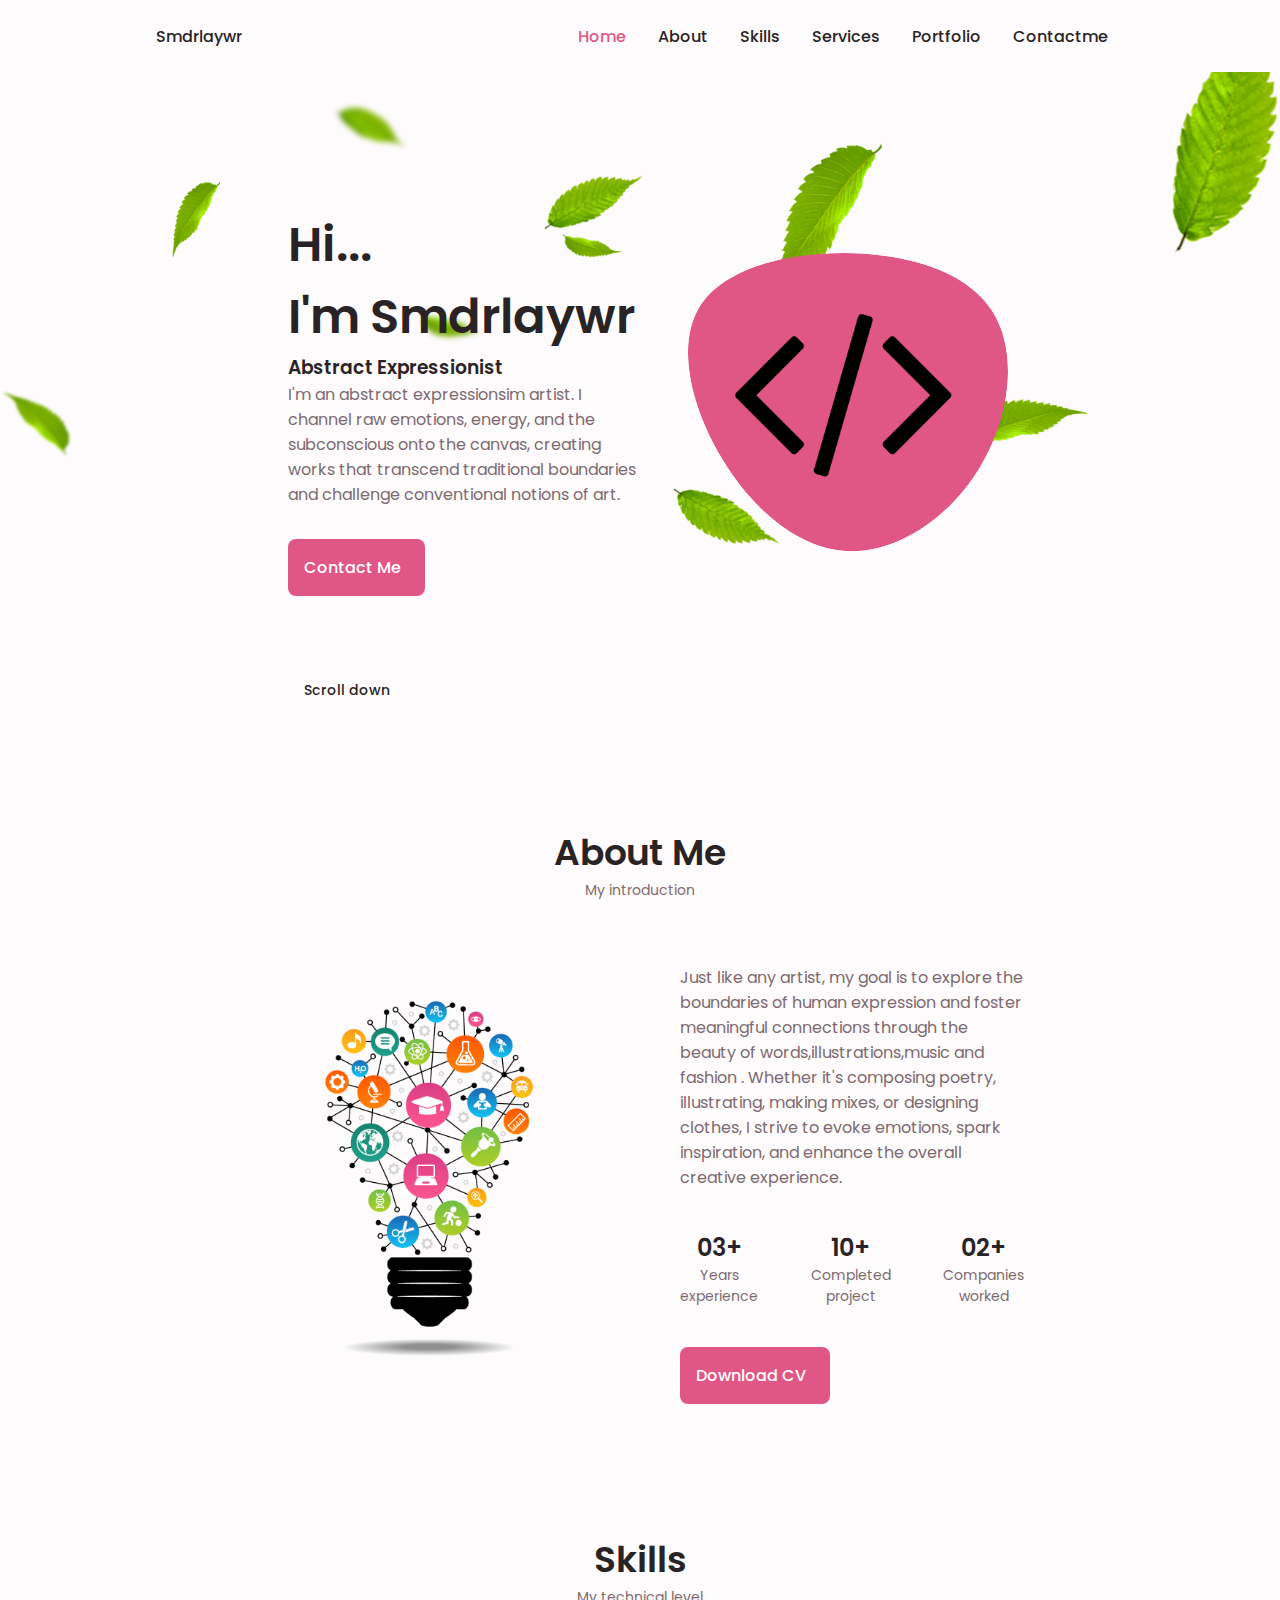
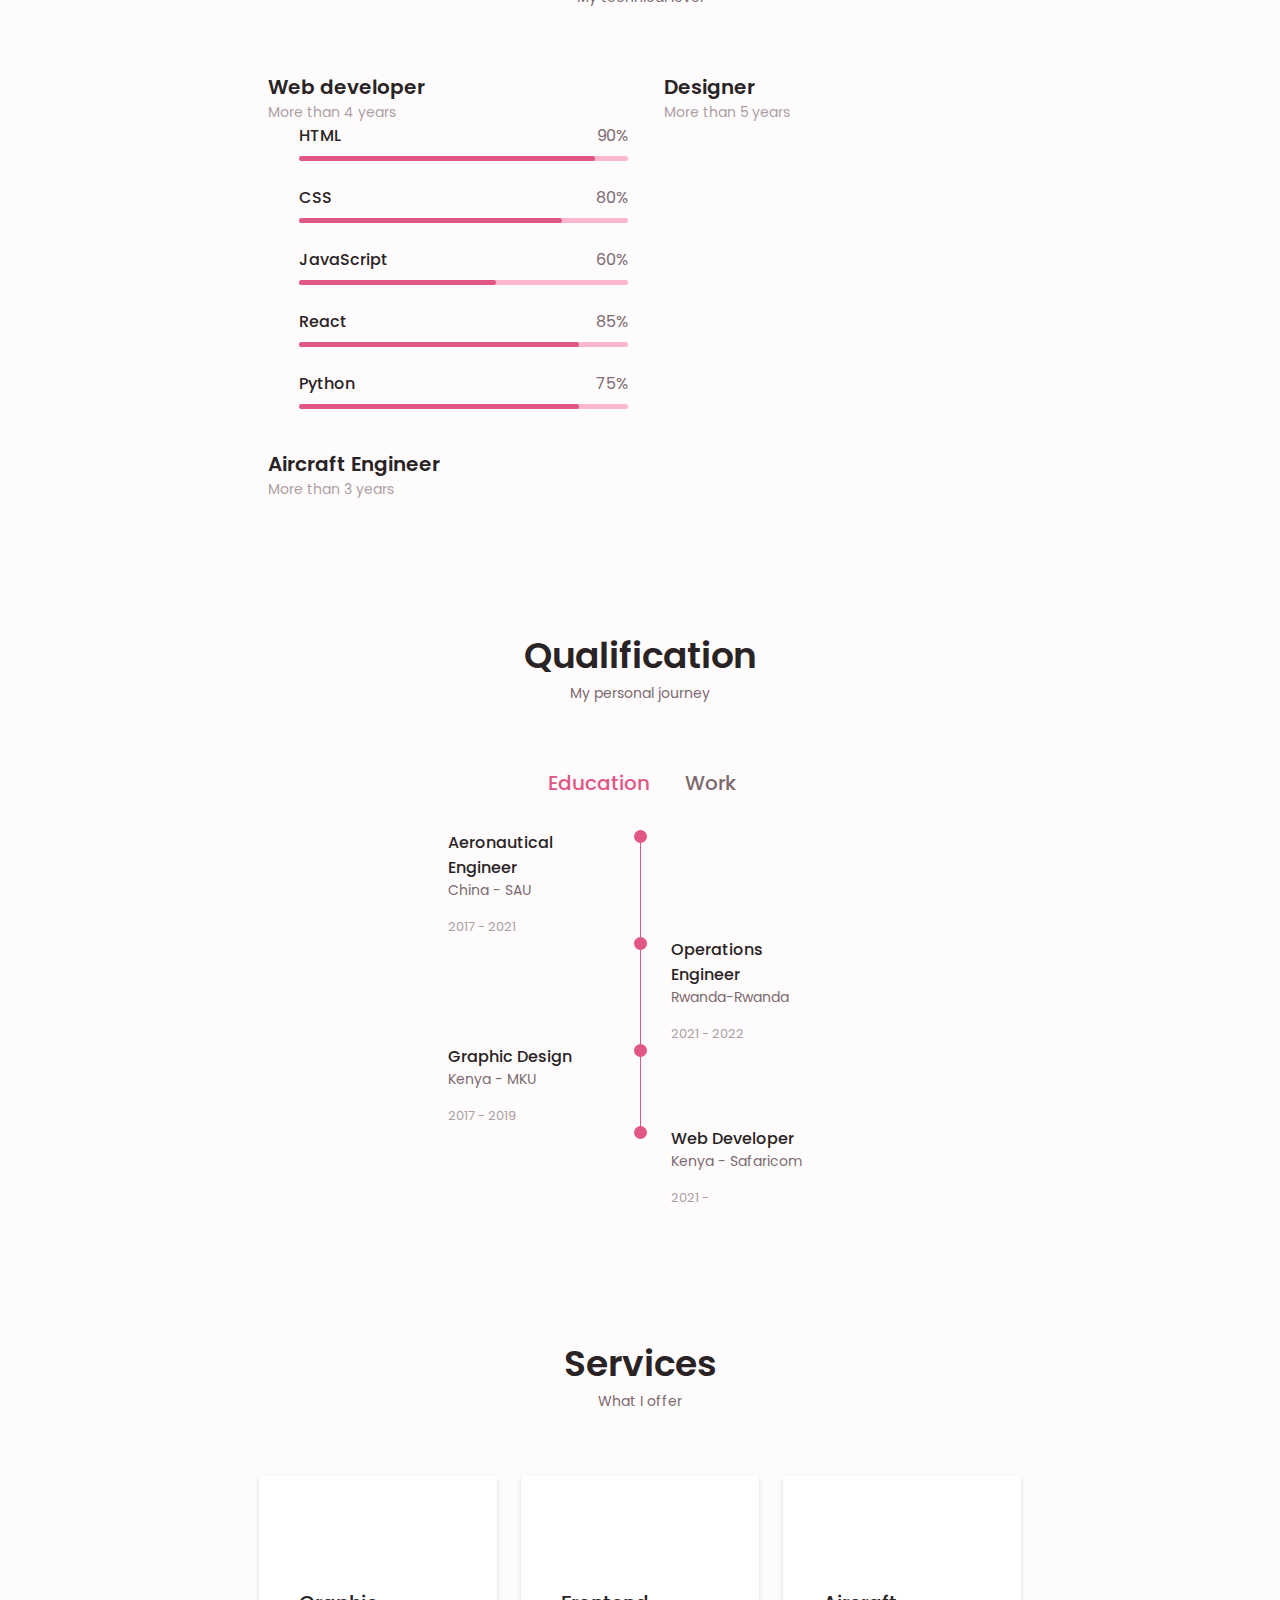
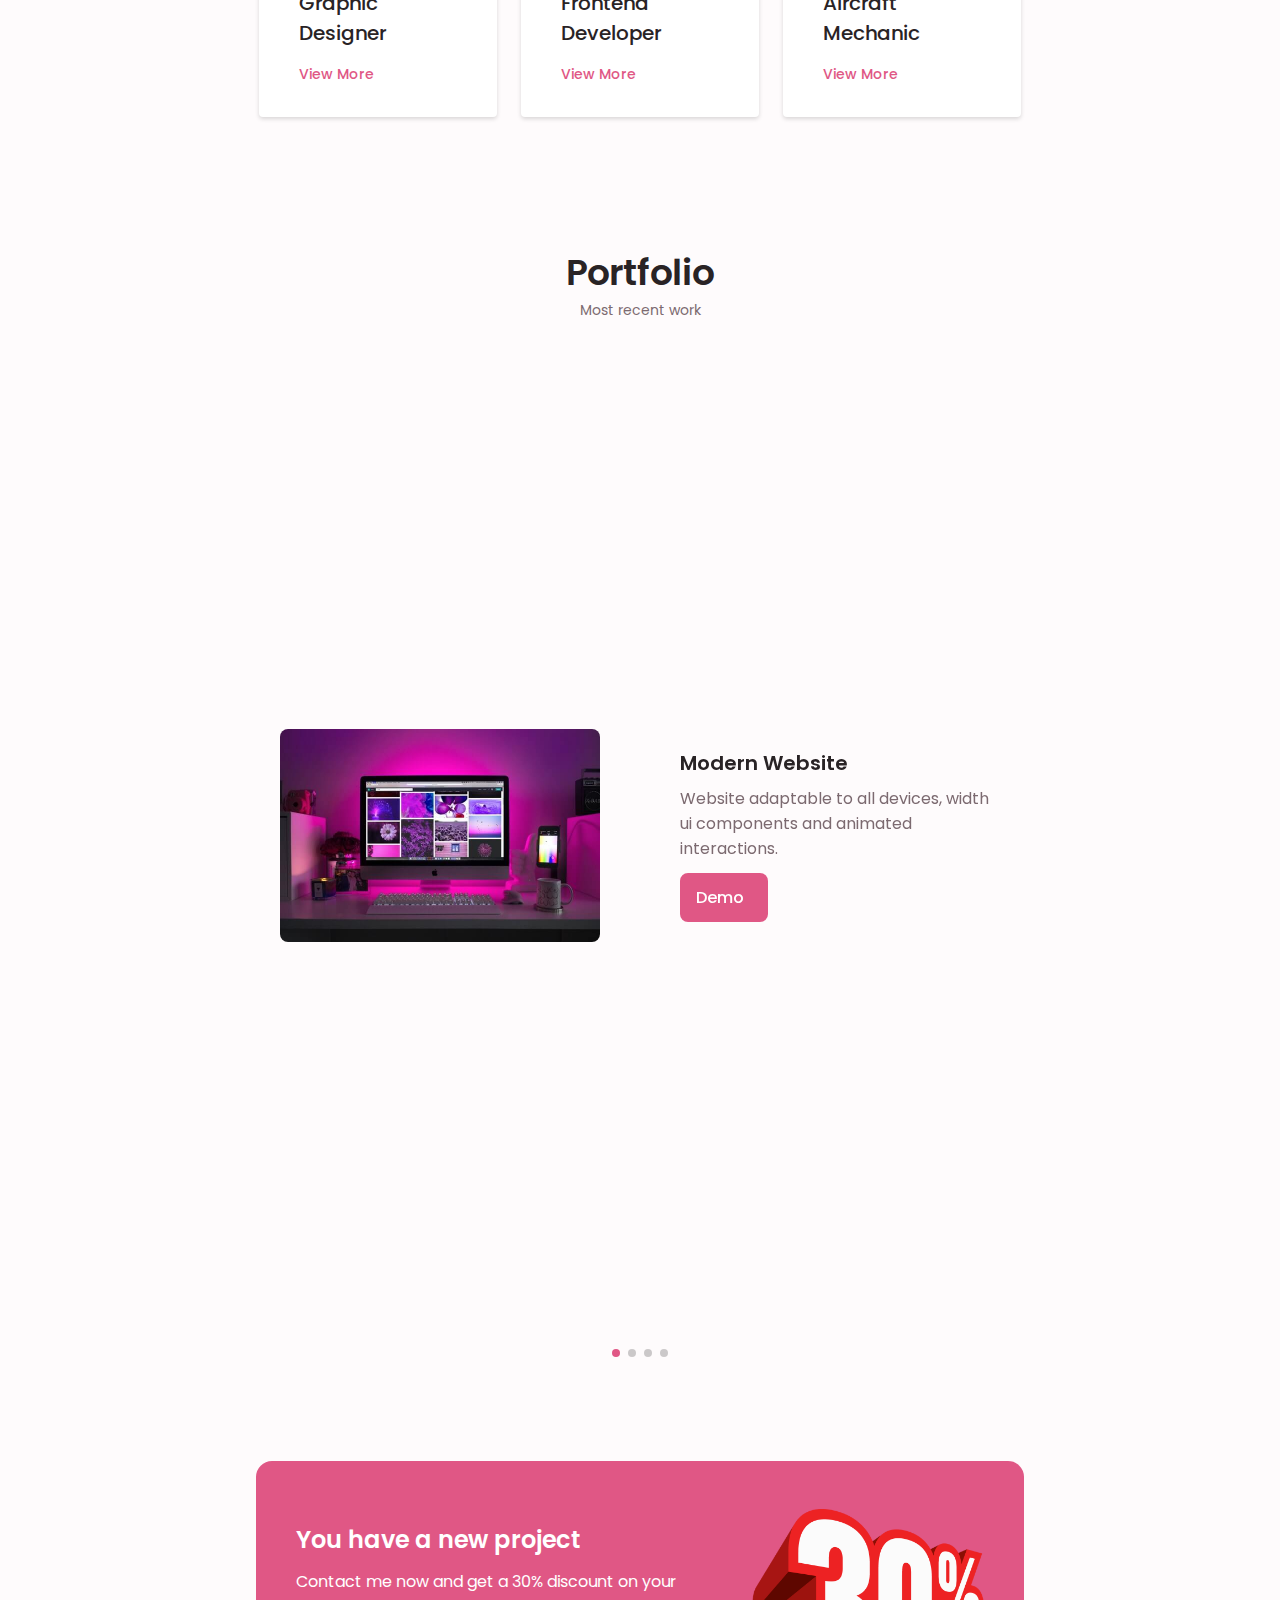
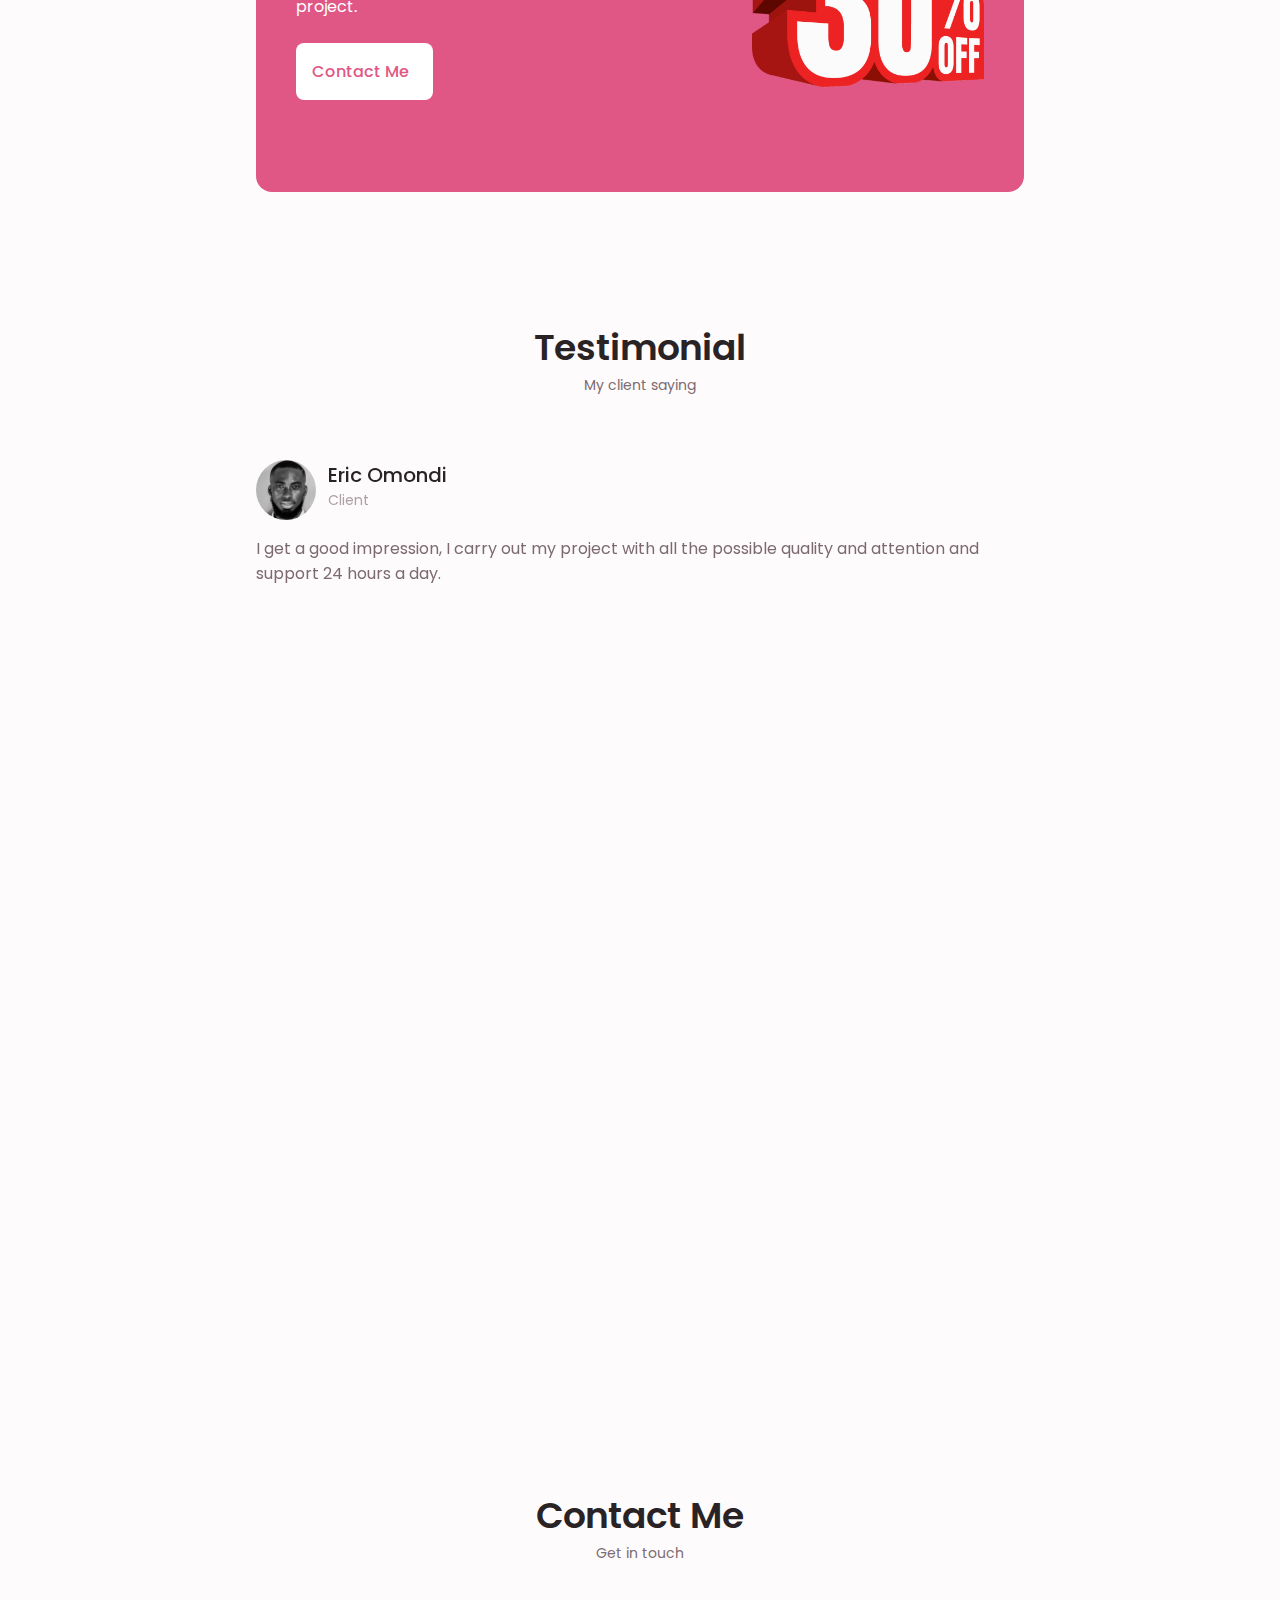
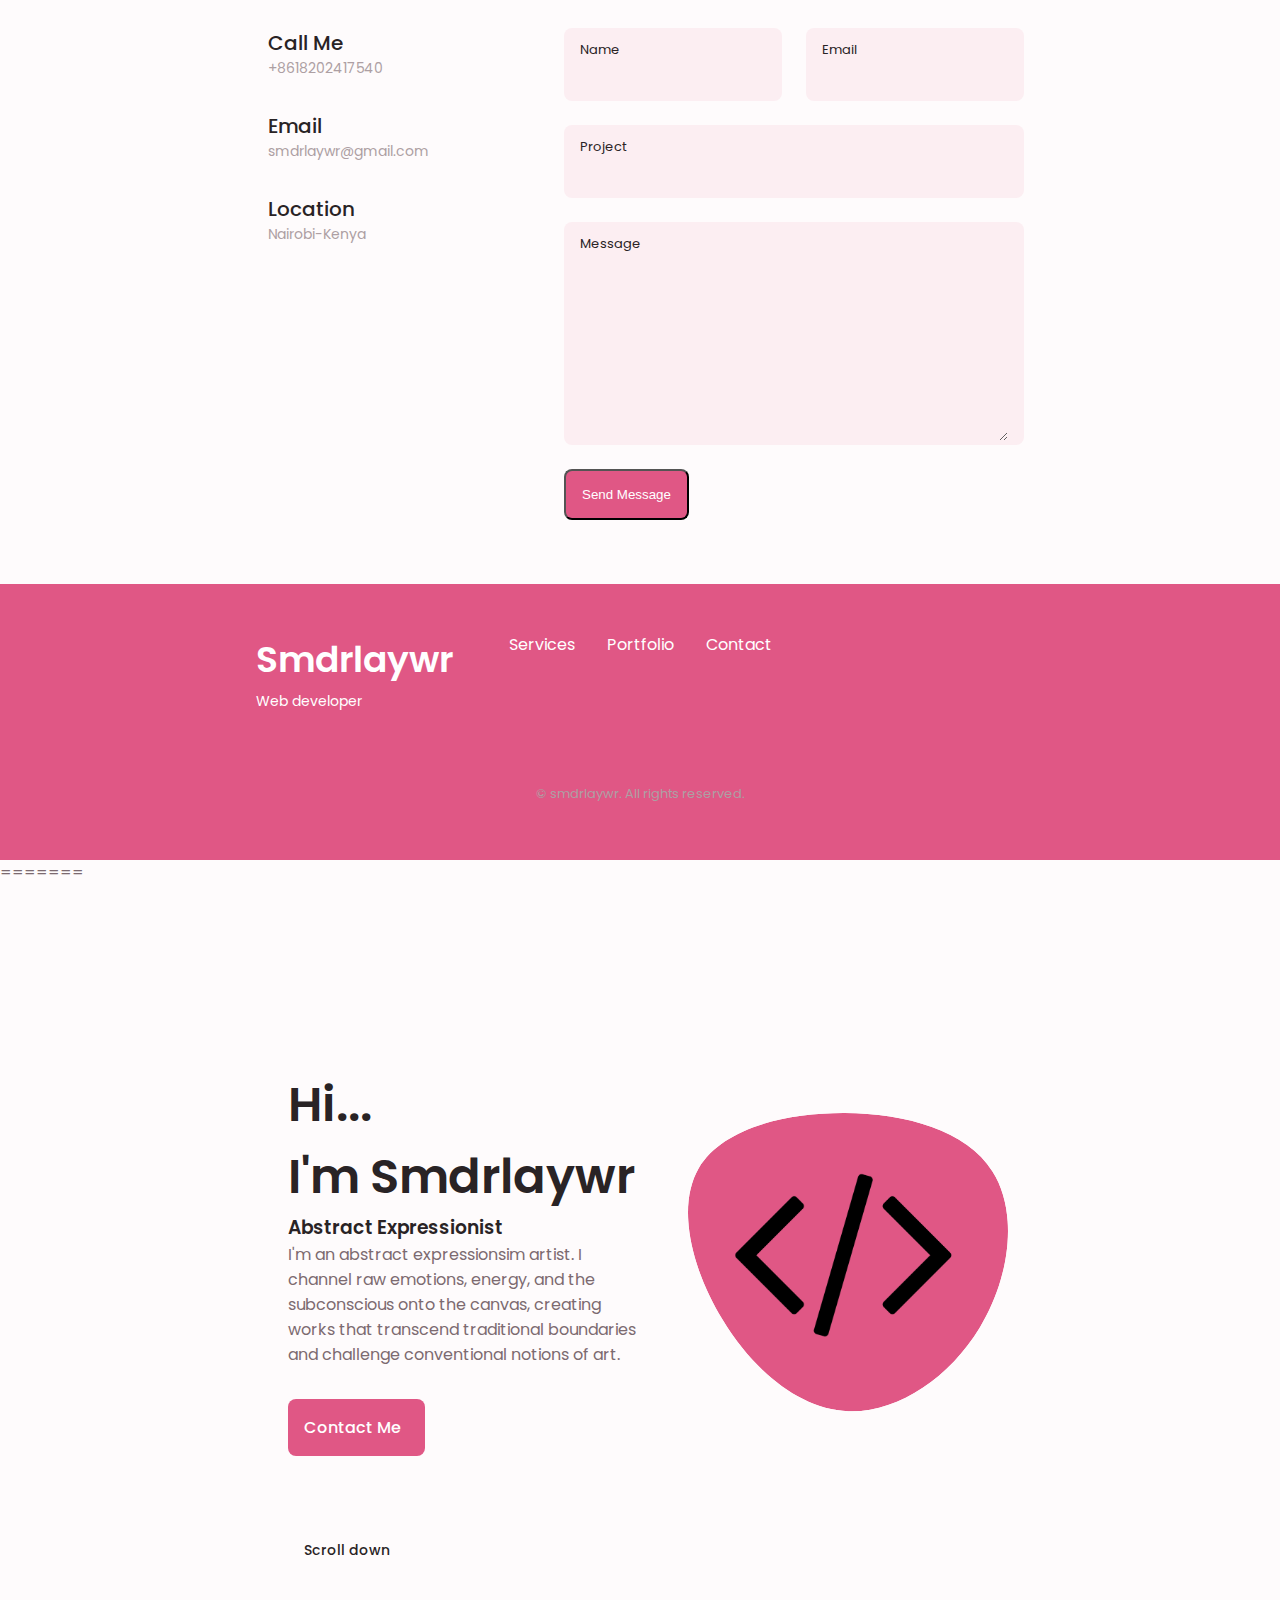
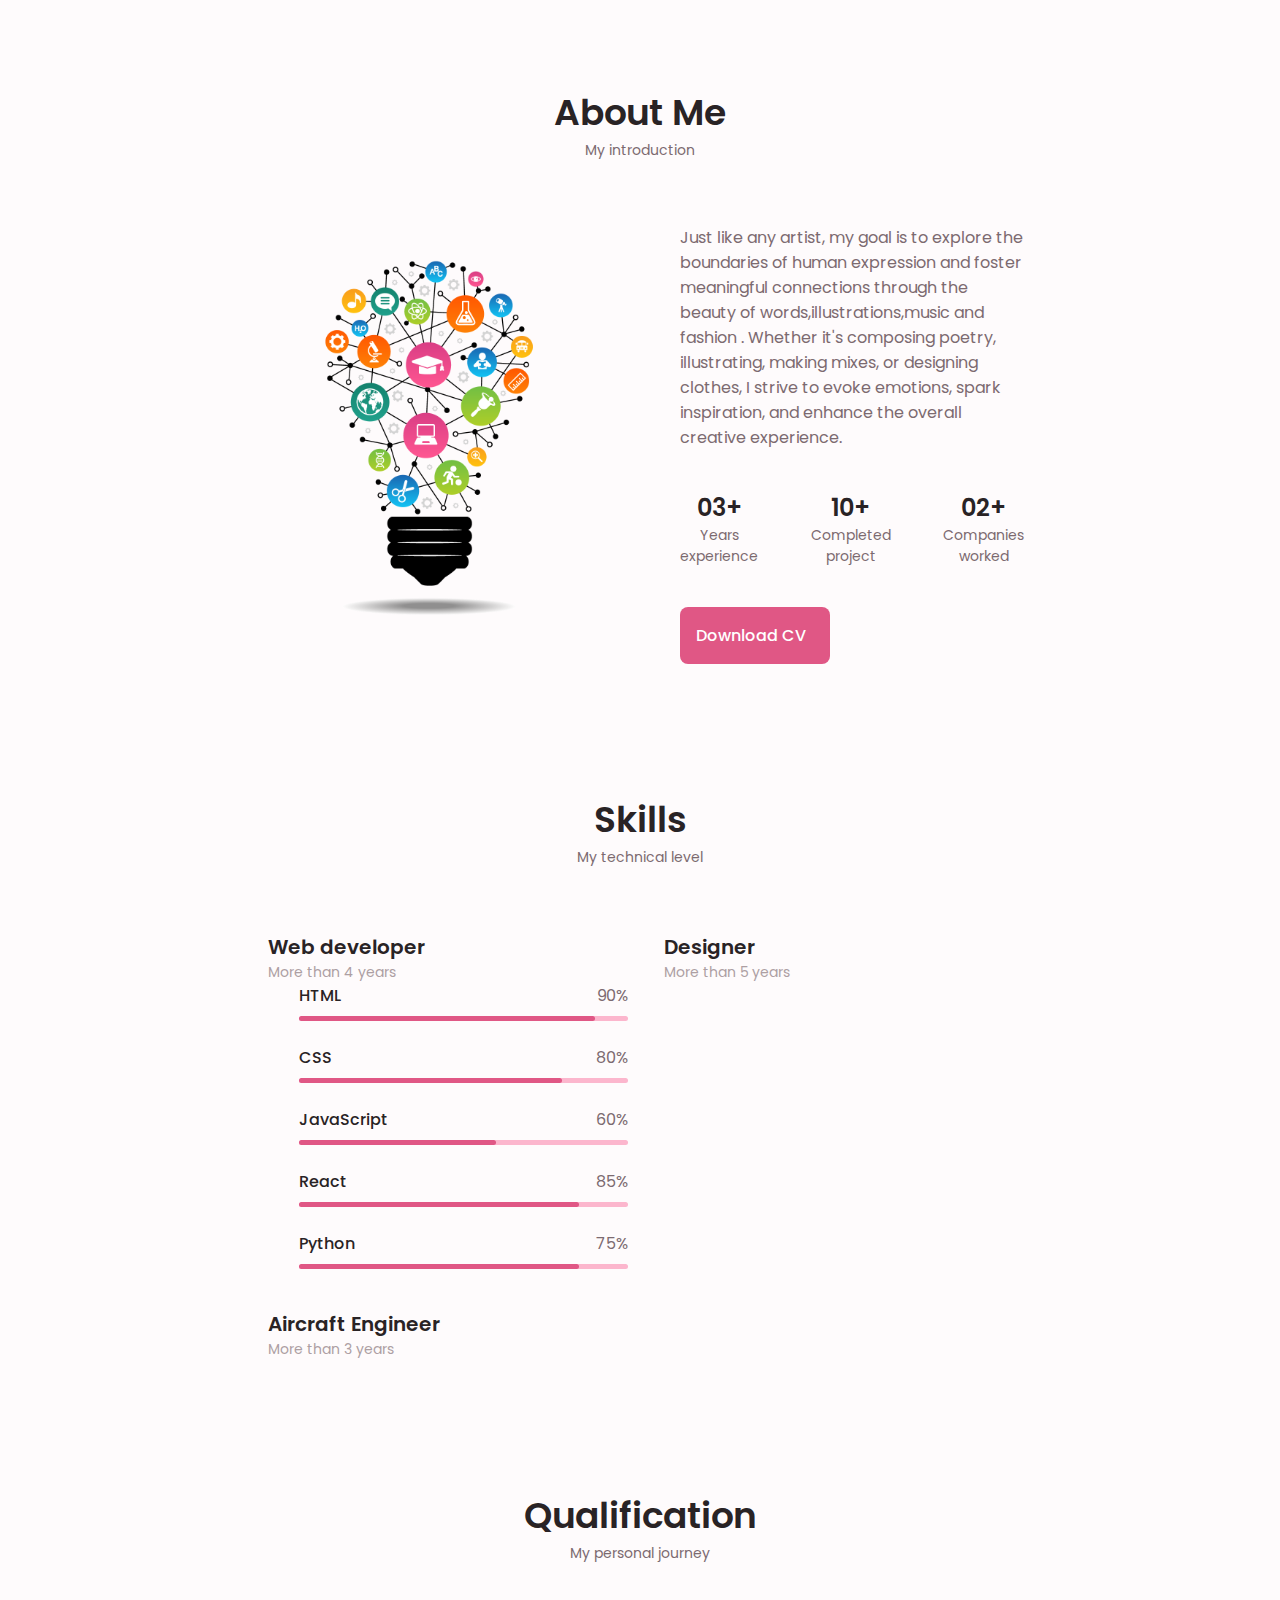
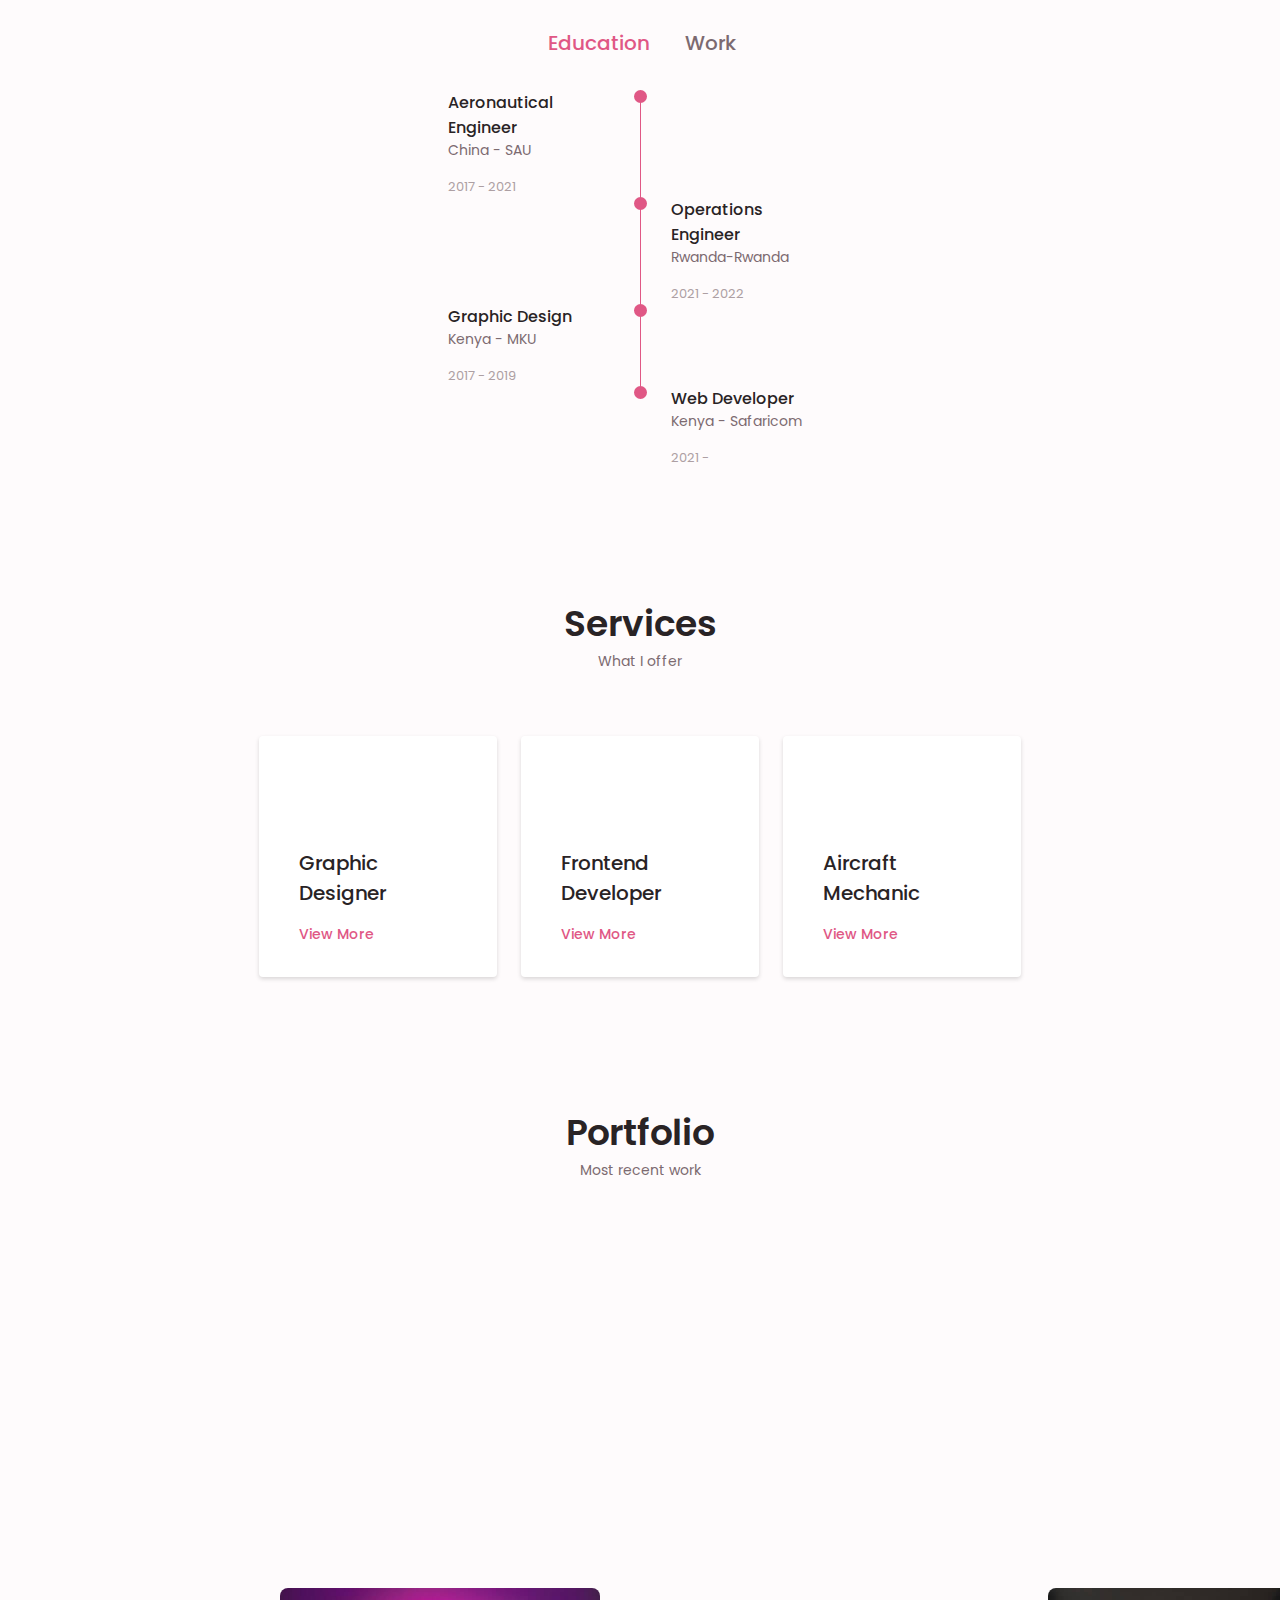
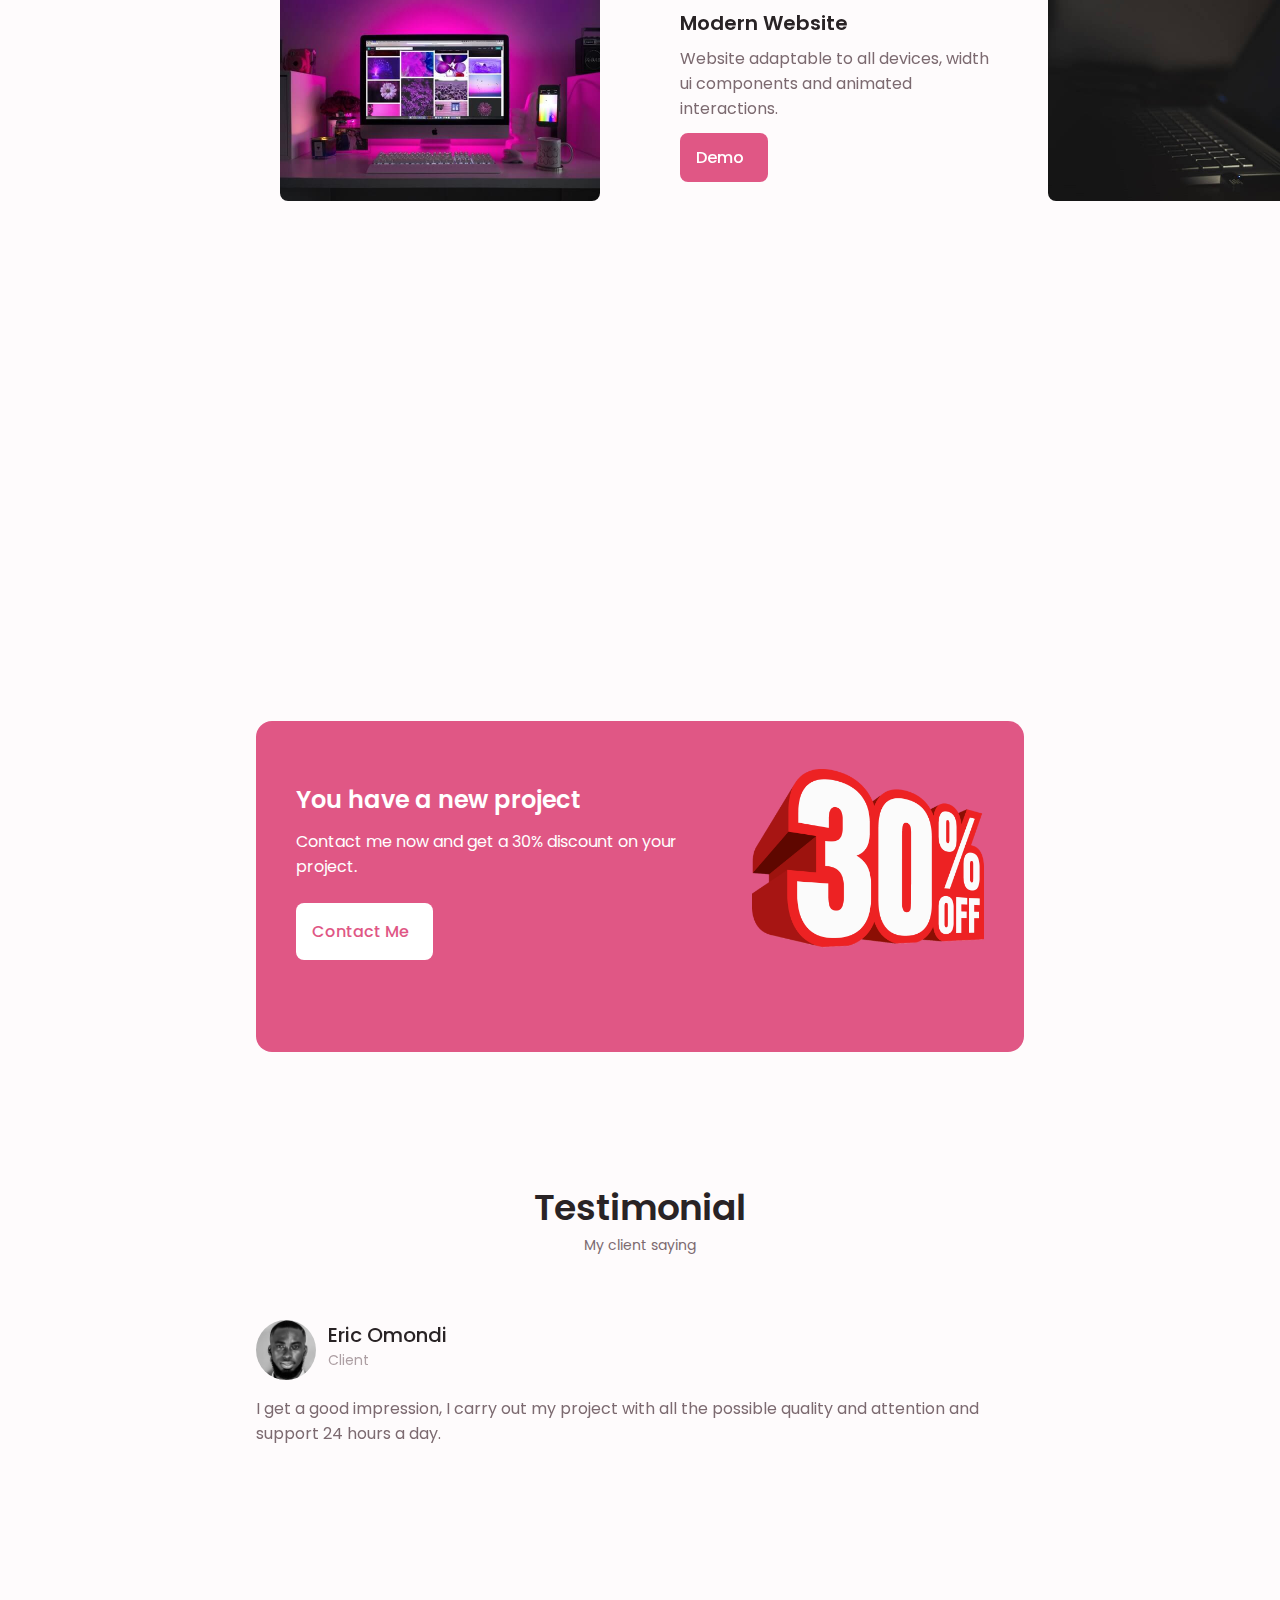
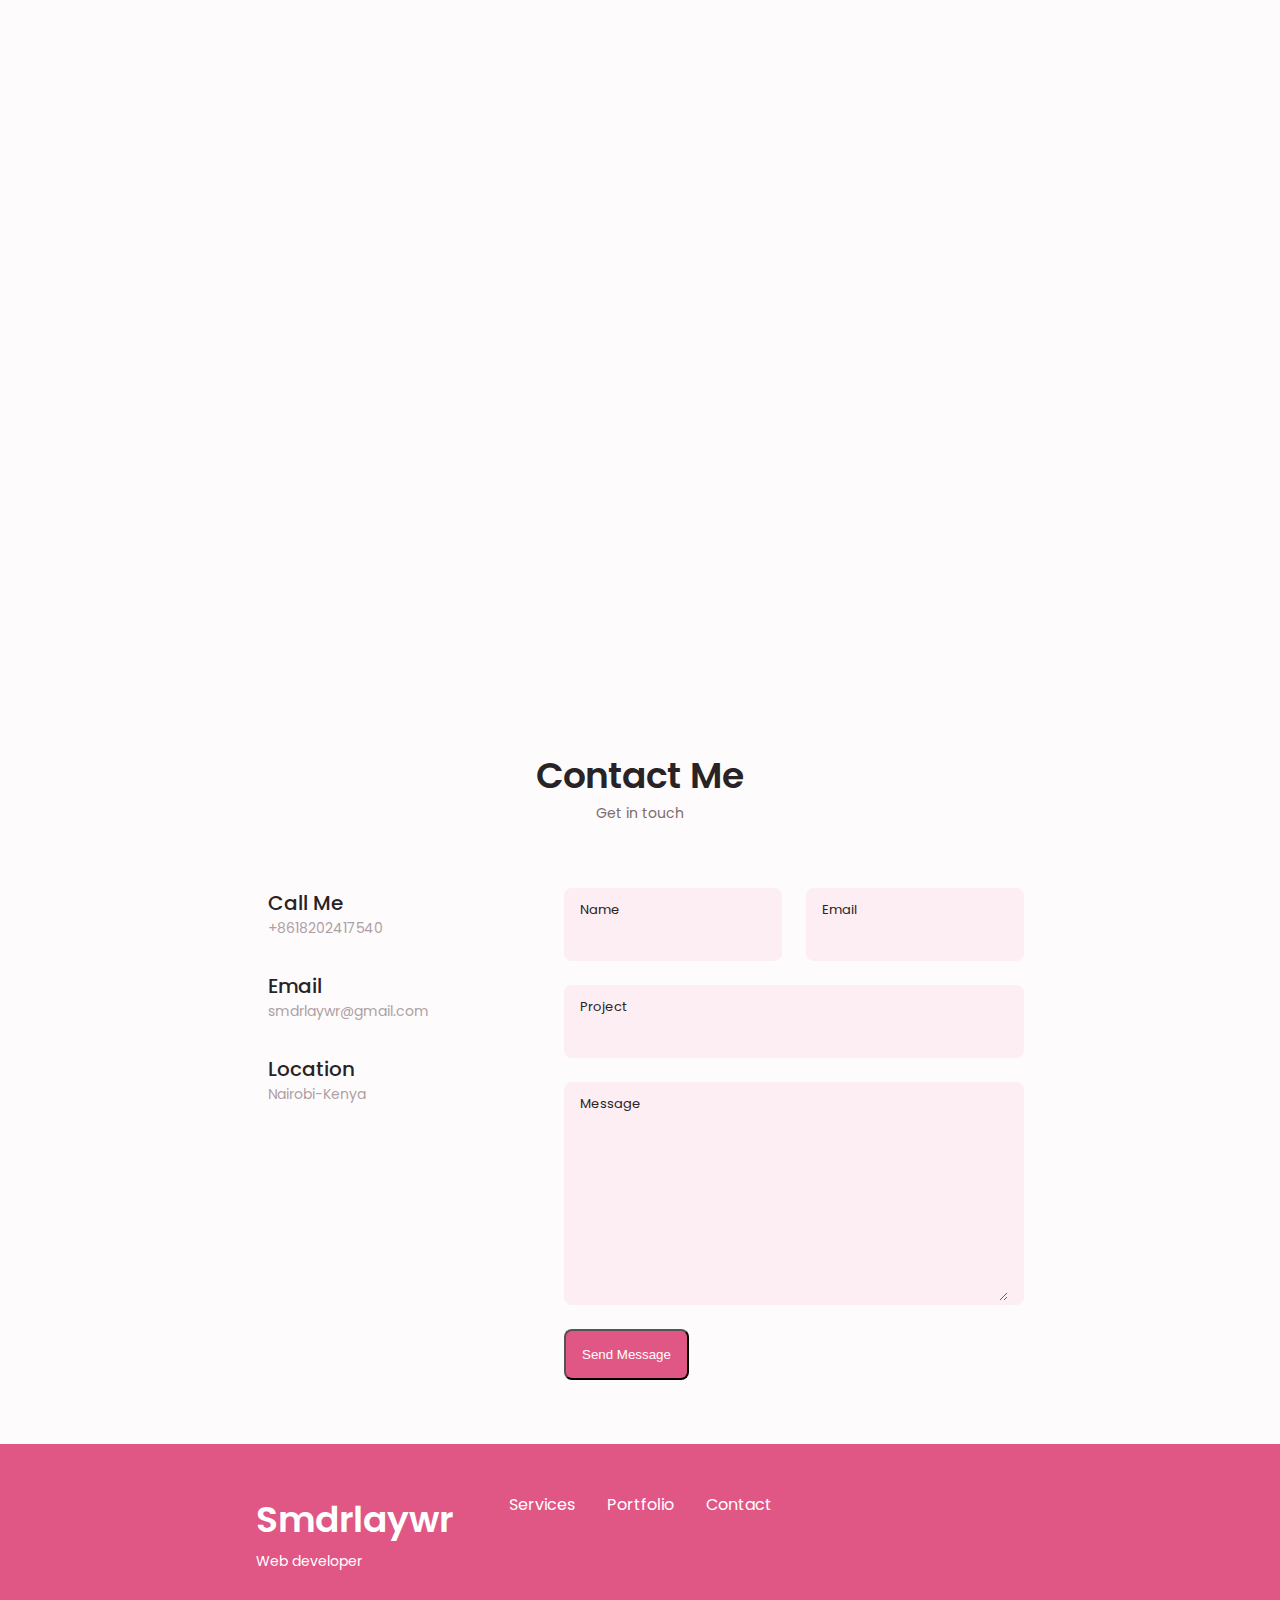
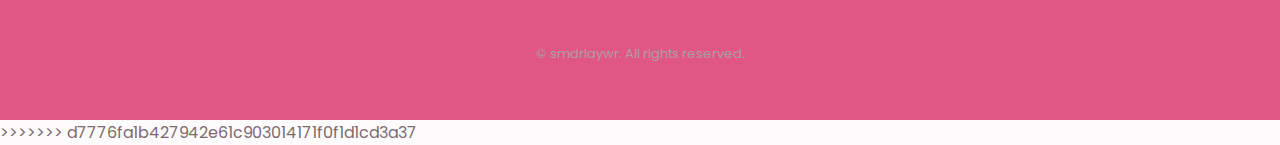
==== commit 0757558f: "Merge branch 'master' of https://github.com/smdrlaywr/smd" ====
--- a/index.html
+++ b/index.html
@@ -1,928 +1,1859 @@
-<!DOCTYPE html>
-    <html lang="en">
-    <head>
-        <meta charset="UTF-8">
-        <meta name="viewport" content="width=device-width, initial-scale=1.0">
-
-        <!--==================== UNICONS ====================-->
-        <link rel="stylesheet" href="https://unicons.iconscout.com/release/v4.0.8/css/line.css">
-        
-        <!--==================== SWIPER CSS ====================-->
-        <link rel="stylesheet" href="assets/css/swiper-bundle.min.css">
-        
-        <!--==================== CSS ====================-->
-        <link rel="stylesheet" href="assets/css/styles.css">
-
-        <link rel="icon" type="image/png" sizes="32x32" href="/assets/img/favicon-32x32.png">
-
-        <title>SMDRLAYWR</title>
-    </head>
-    <body>
-        <!--==================== HEADER ====================-->
-        <header class="header" id="header">
-            <nav class="nav container">
-                <a href="#" class="nav__logo">Smdrlaywr</a>
-
-                <div class="nav__menu" id="nav-menu">
-                    <ul class="nav__list grid">
-                        <li class="nav__item">
-                            <a href="#home" class="nav__link active-link">
-                                <i class="uil uil-estate nav__icon"></i>Home
-                            </a>
-                        </li>
-                        <li class="nav__item">
-                            <a href="#about" class="nav__link">
-                                <i class="uil uil-user nav__icon"></i>About
-                            </a>
-                        </li>
-                        <li class="nav__item">
-                            <a href="#skills" class="nav__link">
-                                <i class="uil uil-file-alt nav__icon"></i>Skills
-                            </a>
-                        </li>
-                        <li class="nav__item">
-                            <a href="#services" class="nav__link">
-                                <i class="uil uil-briefcase nav__icon"></i>Services
-                            </a>
-                        </li>
-                        <li class="nav__item">
-                            <a href="#portfolio" class="nav__link">
-                                <i class="uil uil-scenery nav__icon"></i>Portfolio
-                            </a>
-                        </li>
-                        <li class="nav__item">
-                            <a href="#contact" class="nav__link">
-                                <i class="uil uil-message nav__icon"></i>Contactme
-                            </a>
-                        </li>
-                    </ul>
-                    <i class="uil uil-times nav__close" id="nav-close"></i>
-                </div>
-
-                <div class="nav__btns">
-                    <!-- Theme change button -->
-                    <i class="uil uil-moon change-theme" id="theme-button"></i>
-
-
-                    <div class="nav__toggle" id="nav-toggle">
-                        <i class="uil uil-apps"></i>
-                    </div>
-                </div>
-            </nav>
-            
-        </header>
-
-        <!--==================== MAIN ====================-->
-        <main class="main">
-            <!--==================== HOME ====================-->
-            <section class="home section" id="home">
-                <div class="home__container container grid">
-                    <div class="home__content grid">
-                        <div class="home__social">
-                            <a href="https://www.behance.net/donttryme1" target="_blank" class="home__social-icon">
-                                <i class="uil uil-behance-alt"></i>
-                            </a>
-                            <a href="https://www.instagram.com/smdrlaywr" target="_blank" class="home__social-icon">
-                                <i class="uil uil-instagram"></i>
-
-                            </a>
-                            <a href="https://github.com/smdrlaywr" target="_blank" class="home__social-icon">
-                                <i class="uil uil-github-alt"></i>
-
-                            </a>
-                        </div>
-                        <div class="home__img">
-                            <svg class="home__blob" viewBox="0 0 200 187" xmlns="http://www.w3.org/2000/svg" xmlns:xlink="http://www.w3.org/1999/xlink">
-                                <mask id="mask0" mask-type="alpha">
-                                    <path d="M190.312 36.4879C206.582 62.1187 201.309 102.826 182.328 134.186C163.346 165.547 
-                                    130.807 187.559 100.226 186.353C69.6454 185.297 41.0228 161.023 21.7403 129.362C2.45775 
-                                    97.8511 -7.48481 59.1033 6.67581 34.5279C20.9871 10.1032 59.7028 -0.149132 97.9666 
-                                    0.00163737C136.23 0.303176 174.193 10.857 190.312 36.4879Z"/>
-                                </mask>
-                                <g mask="url(#mask0)">
-                                    <path d="M190.312 36.4879C206.582 62.1187 201.309 102.826 182.328 134.186C163.346 
-                                    165.547 130.807 187.559 100.226 186.353C69.6454 185.297 41.0228 161.023 21.7403 
-                                    129.362C2.45775 97.8511 -7.48481 59.1033 6.67581 34.5279C20.9871 10.1032 59.7028 
-                                    -0.149132 97.9666 0.00163737C136.23 0.303176 174.193 10.857 190.312 36.4879Z"/>
-                                    <image class="home__blob-img" x="12" y="18" href="assets/img/ca.png"/>
-                                </g>
-                            </svg>
-                            
-                        </div>
-                        <div class="home__data">
-                            <h1 class="home__title">Hi... <br>I'm Smdrlaywr</h1>
-                            <h3 class="home_s_subtitle">Abstract Expressionist</h3>
-                            <p class="home__description">I'm an abstract expressionsim artist. I channel raw emotions, energy, and the subconscious onto the canvas, creating works that transcend traditional boundaries and challenge conventional notions of art.</p>
-                            <a href="#contact" class="button button--flex">
-                                Contact Me <i class="uil uil-message button__icon"></i>
-                            </a>
-                        </div>
-
-                    </div>
-                    <div class="home__scroll">
-                        <a href="#about" class="home__scroll-button button--flex">
-                            <i class="uil uil-mouse-alt-2 home__scroll-mouse"></i>
-                            <span class="home__scroll-name">Scroll down</span>
-                            <i class="uil uil-arrow-down home__Scroll-arrow"></i>
-                        </a>
-                    </div>
-                </div>
-            </section>
-
-            <!--==================== ABOUT ====================-->
-            <section class="about section" id="about">
-                <h2 class="section__title">About Me</h2>
-                <span class="section__subtitle">My introduction</span>
-
-                <div class="about__container container grid">
-                    <img src="assets/img/lo.png" alt="" class="about__img">
-
-                    <div class="about__data">
-                        <p class="about__description">Just like any artist, my goal is to explore the boundaries of human expression and foster meaningful connections through the beauty of words,illustrations,music and fashion . Whether it's composing poetry, illustrating, making mixes, or designing clothes, I strive to evoke emotions, spark inspiration, and enhance the overall creative experience.</p>
-
-                        <div class="about__info">
-                            <div>
-                                <span class="about__info-title">03+</span>
-                                <span class="about__info-name">Years <br> experience</span>
-                            </div>
-                            <div>
-
-                                <span class="about__info-title">10+</span>
-                                <span class="about__info-name">Completed <br> project</span>
-                            </div>
-                            <div>
-
-                                <span class="about__info-title">02+</span>
-                                <span class="about__info-name">Companies <br> worked</span>
-                            </div>
-                        </div>
-                        <div class="about__buttons">
-                            <a download="" href="assets/pdf/cv blank.pdf" class="button button--flex">
-                                Download CV<i class="uil uil-download-alt button__icon"></i>
-                            </a>
-                        </div>
-                    </div>
-                </div>
-                
-            </section>
-
-            <!--==================== SKILLS ====================-->
-            <section class="skills section" id="skills">
-                <h2 class="section__title">Skills</h2>
-                <span class="section__subtitle">My technical level</span>
-
-                <div class="skills__container container grid">
-                    <div>
-                        <!--==================== SKILLS 1====================-->
-                        <div class="skills__content skills__open">
-                            <div class="skills__header">
-                                <i class="uil uil-brackets-curly skills__icon"></i>
-
-                                <div>
-                                    <h1 class="skills__title">Web developer</h1>
-                                    <span class="skills__subtitle">More than 4 years</span>
-                                </div>
-
-                                <i class="uil uil-angle-down skills__arrow"></i>
-                            </div>
-
-                            <div class="skills__list grid">
-                                <div class="skills__data">
-                                    <div class="skills__titles">
-                                        <h3 class="skills__name">HTML</h3>
-                                        <span class="skills__number">90%</span>
-                                    </div>
-                                    <div class="skills__bar">
-                                        <span class="skills__percentage skills__html"></span>
-                                    </div>
-
-                                </div>
-                                <div class="skills__data">
-                                    <div class="skills__titles">
-                                        <h3 class="skills__name">CSS</h3>
-                                        <span class="skills__number">80%</span>
-                                    </div>
-                                    <div class="skills__bar">
-                                        <span class="skills__percentage skills__css"></span>
-                                    </div>
-                                </div>
-                                <div class="skills__data">
-                                    <div class="skills__titles">
-                                        <h3 class="skills__name">JavaScript</h3>
-                                        <span class="skills__number">60%</span>
-                                    </div>
-                                    <div class="skills__bar">
-                                        <span class="skills__percentage skills__js"></span>
-                                    </div>
-
-                                </div>
-                                <div class="skills__data">
-                                    <div class="skills__titles">
-                                        <h3 class="skills__name">React</h3>
-                                        <span class="skills__number">85%</span>
-                                    </div>
-                                    <div class="skills__bar">
-                                        <span class="skills__percentage skills__react"></span>
-                                    </div>
-
-                                </div>
-                                <div class="skills__data">
-                                    <div class="skills__titles">
-                                        <h3 class="skills__name">Python</h3>
-                                        <span class="skills__number">75%</span>
-                                    </div>
-                                    <div class="skills__bar">
-                                        <span class="skills__percentage skills__react"></span>
-                                    </div>
-
-                                </div>
-                            </div>
-                        </div>
-                        <!--==================== SKILLS 2====================-->
-                        <div class="skills__content skills__close">
-                            <div class="skills__header">
-                                <i class="uil uil-server-network skills__icon"></i>
-
-                                <div>
-                                    <h1 class="skills__title">Aircraft Engineer</h1>
-                                    <span class="skills__subtitle">More than 3 years</span>
-                                </div>
-
-                                <i class="uil uil-angle-down skills__arrow"></i>
-                            </div>
-
-                            <div class="skills__list grid">
-                                <div class="skills__data">
-                                    <div class="skills__titles">
-                                        <h3 class="skills__name">Catia</h3>
-                                        <span class="skills__number">80%</span>
-                                    </div>
-                                    <div class="skills__bar">
-                                        <span class="skills__percentage skills__php"></span>
-                                    </div>
-
-                                </div>
-                                <div class="skills__data">
-                                    <div class="skills__titles">
-                                        <h3 class="skills__name">AutoCad</h3>
-                                        <span class="skills__number">70%</span>
-                                    </div>
-                                    <div class="skills__bar">
-                                        <span class="skills__percentage skills__node"></span>
-                                    </div>
-                                </div>
-                                <div class="skills__data">
-                                    <div class="skills__titles">
-                                        <h3 class="skills__name">SolidWorks</h3>
-                                        <span class="skills__number">90%</span>
-                                    </div>
-                                    <div class="skills__bar">
-                                        <span class="skills__percentage skills__firebase"></span>
-                                    </div>
-
-                                </div>
-                                <div class="skills__data">
-                                    <div class="skills__titles">
-                                        <h3 class="skills__name">SharkCAD Pro</h3>
-                                        <span class="skills__number">85%</span>
-                                    </div>
-                                    <div class="skills__bar">
-                                        <span class="skills__percentage skills__python"></span>
-                                    </div>
-
-                                </div>
-                            </div>
-                        </div>
-                    </div>
-
-                    <div>
-                       <!--==================== SKILLS 3====================-->
-                       <div class="skills__content skills__close">
-                        <div class="skills__header">
-                            <i class="uil uil-swatchbook skills__icon"></i>
-
-                            <div>
-                                <h1 class="skills__title">Designer</h1>
-                                <span class="skills__subtitle">More than 5 years</span>
-                            </div>
-
-                            <i class="uil uil-angle-down skills__arrow"></i>
-                        </div>
-
-                        <div class="skills__list grid">
-                            <div class="skills__data">
-                                <div class="skills__titles">
-                                    <h3 class="skills__name">Illustrator</h3>
-                                    <span class="skills__number">90%</span>
-                                </div>
-                                <div class="skills__bar">
-                                    <span class="skills__percentage skills__figma"></span>
-                                </div>
-
-                            </div>
-                            <div class="skills__data">
-                                <div class="skills__titles">
-                                    <h3 class="skills__name">Sketch</h3>
-                                    <span class="skills__number">85%</span>
-                                </div>
-                                <div class="skills__bar">
-                                    <span class="skills__percentage skills__sketch"></span>
-                                </div>
-                            </div>
-                            <div class="skills__data">
-                                <div class="skills__titles">
-                                    <h3 class="skills__name">Photoshop</h3>
-                                    <span class="skills__number">90%</span>
-                                </div>
-                                <div class="skills__bar">
-                                    <span class="skills__percentage skills__photoshops"></span>
-                                </div>
-
-                            </div>
-                        </div>
-                    </div>  
-                    </div>
-                </div>
-
-            </section>
-
-            <!--==================== QUALIFICATION ====================-->
-            <section class="qualification section">
-                <h2 class="section__title">Qualification</h2>
-                <span class="section__subtitle">My personal journey</span>
-
-                <div class="qualification__container container">
-                    <div class="qualification__tabs">
-                        <div class="qualification__button button--flex qualification__active " data-target="#education">
-                            <i class="uil uil-graduation-cap qualification__icon"></i>
-                            Education
-                        </div>
-
-                        <div class="qualification__button button--flex" data-target="#work">
-                            <i class="uil uil-briefcase-alt qualification__icon"></i>
-                            Work
-                        </div>
-                    </div>
-                    <div class="qualification__sections">
-                        <!--==================== QUALIFICATION CONTENT 1 ====================-->
-                        <div class="qualification__content qualification__active" data-content id="education">
-                            <!--==================== QUALIFICATION 1 ====================-->
-                            <div class="qualification__data">
-                                <div>
-                                    <h3 class="qualification__title">Aeronautical Engineer</h3>
-                                    <span class="qualification__subtitle">China - SAU</span>
-                                    <div class="qualification__calendar">
-                                    <i class="uil uil-calendar-alt"></i>
-                                    2017 - 2021
-                                   </div>
-                                </div>
-
-                                <div>
-                            
-
-                                    <span class="qualification__rounder"></span>
-                                    <span class="qualification__line"></span>
-                                </div>
-                            </div>
-                    
-
-                            <!--==================== QUALIFICATION 2 ====================-->
-                            <div class="qualification__data">
-                                <div></div>
-
-
-                                <div>
-                                    <span class="qualification__rounder"></span>
-                                    <span class="qualification__line"></span>
-                                </div>
-                                <div>    
-                        
-                                    <h3 class="qualification__title">Operations Engineer</h3>
-                                    <span class="qualification__subtitle">Rwanda-Rwanda</span>
-                                    <div class="qualification__calendar">
-                                    <i class="uil uil-calendar-alt"></i>
-                                    2021 - 2022
-                                    </div>
-                                </div>
-                            </div>
-                
-                       
-                            <!--==================== QUALIFICATION 3 ====================-->
-                            <div class="qualification__data">
-                                
-                                <div>
-                                    <h3 class="qualification__title">Graphic Design</h3>
-                                    <span class="qualification__subtitle">Kenya - MKU</span>
-                                    <div class="qualification__calendar">
-                                    <i class="uil uil-calendar-alt"></i>
-                                    2017 - 2019
-                                    </div>
-                                </div>
-                            
-                                    <div>
-                                        <span class="qualification__rounder"></span>
-                                        <span class="qualification__line"></span>
-                                    </div>
-                            </div>
-
-                            <!--==================== QUALIFICATION 4 ====================-->
-                            <div class="qualification__data">
-                                <div></div>
-
-                                <div>
-                                    <span class="qualification__rounder"></span>
-                                    <!-- <span class="qualification__line"></span> -->
-                                </div>
-                                <div>
-                                    <h3 class="qualification__title">Web Developer</h3>
-                                    <span class="qualification__subtitle">Kenya - Safaricom</span>
-                                    <div class="qualification__calendar">
-                                    <i class="uil uil-calendar-alt"></i>
-                                    2021 -
-                                    </div>
-                                </div>
-                            </div>
-                        </div>
-                        <!--==================== QUALIFICATION CONTENT 2 ====================-->
-                        <div class="qualification__content" data-content id="work">
-                            <!--==================== QUALIFICATION 1 ====================-->
-                            <div class="qualification__data">
-                                <div>
-                                    <h3 class="qualification__title">Graphic Engineer</h3>
-                                    <span class="qualification__subtitle">SMU - China</span>
-                                    <div class="qualification__calendar">
-                                    <i class="uil uil-calendar-alt"></i>
-                                    2017 - 2018
-                                    </div>
-                                </div>
-                            
-                                <div>
-
-                                    <span class="qualification__rounder"></span>
-                                    <span class="qualification__line"></span>
-                                </div>
-                            </div>
-                    
-
-                            <!--==================== QUALIFICATION 2 ====================-->
-                            <div class="qualification__data">
-                                <div></div>
-                                <div>
-
-
-                                    <span class="qualification__rounder"></span>
-                                    <span class="qualification__line"></span>
-                                </div>
-                                <div>
-                        
-                                    <h3 class="qualification__title">Frontend Developer</h3>
-                                    <span class="qualification__subtitle">Safaricom - Kenya</span>
-                                    <div class="qualification__calendar">
-                                    <i class="uil uil-calendar-alt"></i>
-                                    2021 - 2023
-                                    </div>
-                                </div>
-                            </div>
-                
-                       
-                            <!--==================== QUALIFICATION 3 ====================-->
-                            <div class="qualification__data">
-                                <div>
-                                
-                                    <h3 class="qualification__title">Ui Designer</h3>
-                                    <span class="qualification__subtitle">SMD - kenya</span>
-                                    <div class="qualification__calendar">
-                                    <i class="uil uil-calendar-alt"></i>
-                                    2023 - 
-                                    </div>
-                                </div>
-                                <div>
-                                    <span class="qualification__rounder"></span>
-                                    <!-- <span class="qualification__line"></span> -->
-                                </div>
-                            </div>
-
-                        </div>
-                    </div>
-
-            </section>
-
-            <!--==================== SERVICES ====================-->
-            <section class="services section" id="services">
-                <h2 class="section__title">Services</h2>
-                <span class="section__subtitle">What I offer</span>
-
-                <div class="services__container container grid">
-                    <!--==================== SERVICES 1 ====================-->
-                    <div class="services__content">
-                        <div>
-                            <i class="uil uil-web-grid services__icon"></i>
-                            <h3 class="services__title">Graphic <br> Designer</h3>
-                        </div>
-
-                        <span class="button button--flex button--small button--link services__button">
-                            View More
-                            <i class="uil uil-arrow-right button__icon"></i>
-                        </span>
-
-                        <div class="services__modal">
-                            <div class="services__modal-content">
-                                <h4 class="services__modal-title"> Graphic <br> Designer</h4>
-                                <i class="uil uil-times services__modal-close"></i>
-
-                                <ul class="services__modal-services grid">
-                                    <li class="services__modal-service">
-                                        <i class="uil uil-check-circle services__modal-icon"></i>
-                                        <p>Branding</p>
-                                    </li>
-                                    <li class="services__modal-service">
-                                        <i class="uil uil-check-circle services__modal-icon"></i>
-                                        <p>Merchant design</p>
-                                    </li>
-                                    <li class="services__modal-service">
-                                        <i class="uil uil-check-circle services__modal-icon"></i>
-                                        <p>Social media graphic & digital marketing ads</p>
-                                    </li>
-                                    <li class="services__modal-service">
-                                        <i class="uil uil-check-circle services__modal-icon"></i>
-                                        <p>Email marketing graphics</p>
-                                    </li>
-                                </ul>
-                            </div>
-                        </div>
-                    </div>
-
-                    <!--==================== SERVICES 2 ====================-->
-                    <div class="services__content">
-                        <div>
-                            <i class="uil uil-arrow services__icon"></i>
-                            <h3 class="services__title">Frontend <br> Developer</h3>
-                        </div>
-
-                        <span class="button button--flex button--small button--link services__button">
-                            View More
-                            <i class="uil uil-arrow-right button__icon"></i>
-                        </span>
-
-                        <div class="services__modal">
-                            <div class="services__modal-content">
-                                <h4 class="services__modal-title">Frontend <br> Developer</h4>
-                                <i class="uil uil-times services__modal-close"></i>
-
-                                <ul class="services__modal-services grid">
-                                    <li class="services__modal-service">
-                                        <i class="uil uil-check-circle services__modal-icon"></i>
-                                        <p>I develop the user interface</p>
-                                    </li>
-                                    <li class="services__modal-service">
-                                        <i class="uil uil-check-circle services__modal-icon"></i>
-                                        <p>Web page development</p>
-                                    </li>
-                                    <li class="services__modal-service">
-                                        <i class="uil uil-check-circle services__modal-icon"></i>
-                                        <p>I create ux element ux interactions</p>
-                                    </li>
-                                    <li class="services__modal-service">
-                                        <i class="uil uil-check-circle services__modal-icon"></i>
-                                        <p>I position your company brand</p>
-                                    </li>
-                                </ul>
-                            </div>
-                        </div>
-                    </div>
-
-                    <!--==================== SERVICES 3 ====================-->
-                    <div class="services__content">
-                        <div>
-                            <i class="uil uil-pen services__icon"></i>
-                            <h3 class="services__title">Aircraft <br> Mechanic</h3>
-                        </div>
-
-                        <span class="button button--flex button--small button--link services__button">
-                            View More
-                            <i class="uil uil-arrow-right button__icon"></i>
-                        </span>
-
-                        <div class="services__modal">
-                            <div class="services__modal-content">
-                                <h4 class="services__modal-title">Aircraft <br> Mechanic</h4>
-                                <i class="uil uil-times services__modal-close"></i>
-
-                                <ul class="services__modal-services grid">
-                                    <li class="services__modal-service">
-                                        <i class="uil uil-check-circle services__modal-icon"></i>
-                                        <p>Examine replcement aircraft parts for defects</p>
-                                    </li>
-                                    <li class="services__modal-service">
-                                        <i class="uil uil-check-circle services__modal-icon"></i>
-                                        <p>Diagnose mechanical or electrical systems</p>
-                                    </li>
-                                    <li class="services__modal-service">
-                                        <i class="uil uil-check-circle services__modal-icon"></i>
-                                        <p>Repair wings, brakes, electrical systems, and other aircraft components.</p>
-                                    </li>
-                                    <li class="services__modal-service">
-                                        <i class="uil uil-check-circle services__modal-icon"></i>
-                                        <p>Replace defective parts, using hand tools or power tools.</p>
-                                    </li>
-                                </ul>
-                            </div>
-                        </div>
-                    </div>
-                </div>
-            </section>
-
-            <!--==================== PORTFOLIO ====================-->
-            <section class="portfolio section" id="portfolio">
-                <h2 class="section__title">Portfolio</h2>
-                <span class="section__subtitle">Most recent work</span>
-
-                <div class="portofolio__container container swiper">
-                    <div class="swiper-wrapper">
-                        <!--==================== PORTFOLIO 1 ====================-->
-                        <div class="portofolio__content grid swiper-slide">
-                            <img src="assets/img/portfolio1.jpg" alt="" class="portofolio__img">
-
-                            <div class="portofolio__data">
-                                <h3 class="portofolio__title">Modern Website</h3>
-                                <p class="portofolio__description">Website adaptable to all devices, width ui components and animated interactions.</p>
-                                <a href="/travel-website/home.html" target="_blank" class="button button--flex button--small portofolio__button">
-                                    Demo 
-                                <i class="uil uil-arrow-right button__icon"></i>
-                                </a>
-                                
-                            </div>
-                        </div>
-                        <!--==================== PORTFOLIO 2 ====================-->
-                        <div class="portofolio__content grid swiper-slide">
-                            <img src="assets/img/portfolio2.jpg"  alt="" class="portofolio__img">
-
-                            <div class="portofolio__data">
-                                <h3 class="portofolio__title"> Branding/Portfolio</h3>
-                                <p class="portofolio__description">Website adaptable to all devices, width ui components and animated interactions.</p>
-                                <a href="/portfolio-website/home.html" target="_blank"class="button button--flex button--small portofolio__button">
-                                    Demo 
-                                <i class="uil uil-arrow-right button__icon"></i>
-                                </a>
-                                
-                            </div>
-                        </div>
-                        <!--==================== PORTFOLIO 3 ====================-->
-                        <div class="portofolio__content grid swiper-slide">
-                            <img src="assets/img/portfolio2.jpg"  alt="" class="portofolio__img">
-
-                            <div class="portofolio__data">
-                                <h3 class="portofolio__title">Brand Design</h3>
-                                <p class="portofolio__description">Website adaptable to all devices, width ui components and animated interactions.</p>
-                                <a href="/coffee-website/home.html" target="_blank"class="button button--flex button--small portofolio__button">
-                                    Demo 
-                                <i class="uil uil-arrow-right button__icon"></i>
-                                </a>
-                                
-                            </div>
-                        </div>
-                        <!--==================== PORTFOLIO 4 ====================-->
-                        <div class="portofolio__content grid swiper-slide">
-                            <img src="assets/img/portfolio3.jpg" alt="" class="portofolio__img">
-
-                            <div class="portofolio__data">
-                                <h3 class="portofolio__title">Online Store</h3>
-                                <p class="portofolio__description">Website adaptable to all devices, width ui components and animated interactions.</p>
-                                <a href="/ecom HCJ/new.html" target="_blank" class="button button--flex button--small portofolio__button">
-                                    Demo 
-                                <i class="uil uil-arrow-right button__icon"></i>
-                                </a>
-                                
-                            </div>
-                        </div>
-                    </div>
-                      <!-- Add Arrows -->
-                      <div class="swiper-button-next">
-                        <i class="uil uil-angle-right-b swiper-portofolio-icon"></i>
-
-                      </div>
-                      <div class="swiper-button-prev">
-                        <i class="uil uil-angle-left-b swiper-portofolio-icon"></i>
-
-                      </div>
-
-                      <!-- Add Pagination -->
-                      <div class="swiper-pagination"></div>
-                </div>
-            </section>
-
-            <!--==================== PROJECT IN MIND ====================-->
-            <section class="project section">
-                <div class="project__bg">
-                    <div class="project__container container grid">
-                        <div class="project__data">
-                            <h2 class="project__title">You have a new project</h2>
-                            <p class="project__description">Contact me now and get a 30% discount on your project.</p>
-                            <a href="#contact" class="button button--flex button--white">
-                                Contact Me
-                                <i class="uil uil-message project__icon button__icon"></i>
-                            </a>
-                        </div>
-
-                        <img src="assets/img/30.png" alt="" class="project__img">
-                    </div>
-                </div>
-
-            </section>
-
-            <!--==================== TESTIMONIAL ====================-->
-            <section class="testimonial section">
-                <h2 class="section__title">Testimonial</h2>
-                <span class="section__subtitle">My client saying</span>
-
-                <div class="testimonial__container container swiper">
-                    <div class="swiper-wrapper">
-                        <!--==================== TESTIMONIAL 1 ====================-->
-                        <div class="testimonial__content swiper-slide">
-                            <div class="testimonial__data">
-                                <div class="testimonial__header">
-                                    <img src="assets/img/testimonial1.png" alt="" class="testimonial__img">
-
-                                    <div>
-                                        <h3 class="testimonial__name">Eric Omondi</h3>
-                                        <span class="testimonial__client">Client</span>
-                                    </div>
-                                </div>
-
-                                <div>
-                                    <i class="uil uil-star testimonial__icon-star"></i>
-                                    <i class="uil uil-star testimonial__icon-star"></i>
-                                    <i class="uil uil-star testimonial__icon-star"></i>
-                                    <i class="uil uil-star testimonial__icon-star"></i>
-                                    <i class="uil uil-star testimonial__icon-star"></i>
-                                </div>
-                            </div>
-                            <p class="testimonial__description">I get a good impression, I carry out my project with all the possible quality and attention and support 24 hours a day.</p>
-                        </div>
-
-                        <!--==================== TESTIMONIAL 2====================-->
-                        <div class="testimonial__content swiper-slide">
-                            <div class="testimonial__data">
-                                <div class="testimonial__header">
-                                    <img src="assets/img/testimonial2.jpg" alt="" class="testimonial__img">
-
-                                    <div>
-                                        <h3 class="testimonial__name">Willy kim</h3>
-                                        <span class="testimonial__client">Client</span>
-                                    </div>
-                                </div>
-
-                                <div>
-                                    <i class="uil uil-star testimonial__icon-star"></i>
-                                    <i class="uil uil-star testimonial__icon-star"></i>
-                                    <i class="uil uil-star testimonial__icon-star"></i>
-                                    <i class="uil uil-star testimonial__icon-star"></i>
-                                    <i class="uil uil-star testimonial__icon-star"></i>
-                                </div>
-                            </div>
-                            <p class="testimonial__description">I get a good impression, I carry out my project with all the possible quality and attention and support 24 hours a day.</p>
-                        </div>
-
-                        <!--==================== TESTIMONIAL 3 ====================-->
-                        <div class="testimonial__content swiper-slide">
-                            <div class="testimonial__data">
-                                <div class="testimonial__header">
-                                    <img src="assets/img/testimonial3.jpg" alt="" class="testimonial__img">
-
-                                    <div>
-                                        <h3 class="testimonial__name">Raul Harris</h3>
-                                        <span class="testimonial__client">Client</span>
-                                    </div>
-                                </div>
-
-                                <div>
-                                    <i class="uil uil-star testimonial__icon-star"></i>
-                                    <i class="uil uil-star testimonial__icon-star"></i>
-                                    <i class="uil uil-star testimonial__icon-star"></i>
-                                    <i class="uil uil-star testimonial__icon-star"></i>
-                                    <i class="uil uil-star testimonial__icon-star"></i>
-                                </div>
-                            </div>
-                            <p class="testimonial__description">I get a good impression, I carry out my project with all the possible quality and attention and support 24 hours a day.</p>
-                        </div>
-                    </div>
-
-                    <!-- Add Pagination -->
-                    <div class="swiper-pagination swiper-pagination-testimonial"></div>
-                </div>
-            </section>
-
-            <!--==================== CONTACT ME ====================-->
-            <section class="contact section" id="contact">
-                <h2 class="section__title">Contact Me</h2>
-                <span class="section__subtitle">Get in touch</span>
-
-                <div class="contact__container container grid">
-                    <div>
-                        <div class="contact__information">
-                            <i class="uil uil-phone contact__icon"></i>
-
-                            <div>
-                                <h3 class="contact__title">Call Me</h3>
-                                <span class="contact__subtitle">+8618202417540</span>
-                            </div>
-                        </div>
-                        <div class="contact__information">
-                            <i class="uil uil-envelope contact__icon"></i>
-
-                            <div>
-                                <h3 class="contact__title">Email</h3>
-                                <span class="contact__subtitle">smdrlaywr@gmail.com</span>
-                            </div>
-                        </div>
-                        <div class="contact__information">
-                            <i class="uil uil-map-marker contact__icon"></i>
-
-                            <div>
-                                <h3 class="contact__title">Location</h3>
-                                <span class="contact__subtitle">Nairobi-Kenya</span>
-                            </div>
-                        </div>
-                    </div>
-                    <form action="https://formsubmit.co/ce302ffc2924b864a6aadf293efb1c24" method="POST" class="contact__form grid">
-                        <div class="contact__inputs grid">
-                            <div class="contact__content">
-                                <label for="" class="contact__label">Name</label>
-                                <input type="text" class="contact__input">
-                            </div>
-                            <div class="contact__content">
-                                <label for="" class="contact__label">Email</label>
-                                <input type="email" class="contact__input">
-                            </div>
-                        </div>
-                        <div class="contact__content">
-                            <label for="" class="contact__label">Project</label>
-                            <input type="text" class="contact__input">
-                        </div>
-                        <div class="contact__content">
-                            <label for="" class="contact__label">Message</label>
-                            <textarea name="" id="" cols="0" rows="7" class="contact__input"></textarea>
-                        </div>
-                        <div>
-                            <button type="submit" class="button button--flex">
-                                    Send Message
-                                    <!-- <i class="uil uil-message button__icon"> -->
-                            </button>
-                        </div>
-                    </form>
-                </div>
-
-            </section>
-        </main>
-
-        <!--==================== FOOTER ====================-->
-        <footer class="footer">
-            <div class="footer__bg">
-                <div class="footer__container container grid">
-                    <div>
-                        <h1 class="footer__title">Smdrlaywr</h1>
-                        <span class="footer__subtitle">Web developer</span>
-                    </div>
-                    <ul class="footer__links">
-                        <li>
-                            <a href="#services" class="footer__link">Services</a>
-                        </li>
-                        <li>
-                            <a href="#portfolio" class="footer__link">Portfolio</a>
-                        </li>
-                        <li>
-                            <a href="#contact" class="footer__link">Contact</a>
-                        </li>
-                    </ul>
-
-                    <div class="footer__socials">
-                        <a href="https://www.behance.net/donttryme1/" target="_blank" class="footer__social">
-                            <i class="uil uil-behance-alt"></i>
-                        </a>
-                        <a href="https://www.instagram.com/smdrlaywr/" target="_blank" class="footer__social">
-                            <i class="uil uil-instagram"></i>
-                        </a>
-                        <a href="https://github.com/smdrlaywr/" target="_blank" class="footer__social">
-                            <i class="uil uil-github-alt"></i>
-
-                        </a>
-                    </div>
-                </div>
-
-                <p class="footer__copy">&copy; smdrlaywr. All rights reserved.</p>
-            </div>
-         
-        </footer>
-        
-        <!--==================== SCROLL TOP ====================-->
-        <a href="#" class="scrollup" id="scroll-up">
-            <i class="uil uil-arrow-up scrollup__icon"></i>
-        </a>
-
-        <!--==================== SWIPER JS ====================-->
-        <script src="assets/js/swiper-bundle.min.js"></script>
-
-        <!--==================== MAIN JS ====================-->
-        <script src="assets/js/main.js"></script>
-    </body>
-</html>
+<<<<<<< HEAD
+<!DOCTYPE html>
+    <html lang="en">
+    <head>
+        <meta charset="UTF-8">
+        <meta name="viewport" content="width=device-width, initial-scale=1.0">
+
+        <!--==================== UNICONS ====================-->
+        <link rel="stylesheet" href="https://unicons.iconscout.com/release/v4.0.8/css/line.css">
+        
+        <!--==================== SWIPER CSS ====================-->
+        <link rel="stylesheet" href="assets/css/swiper-bundle.min.css">
+        
+        <!--==================== CSS ====================-->
+        <link rel="stylesheet" href="assets/css/styles.css">
+
+        <link rel="icon" type="image/png" sizes="32x32" href="/assets/img/favicon-32x32.png">
+
+        <title>SMDRLAYWR</title>
+    </head>
+    <body>
+        <!--==================== HEADER ====================-->
+        <header class="header" id="header">
+            <nav class="nav container">
+                <a href="#" class="nav__logo">Smdrlaywr</a>
+
+                <div class="nav__menu" id="nav-menu">
+                    <ul class="nav__list grid">
+                        <li class="nav__item">
+                            <a href="#home" class="nav__link active-link">
+                                <i class="uil uil-estate nav__icon"></i>Home
+                            </a>
+                        </li>
+                        <li class="nav__item">
+                            <a href="#about" class="nav__link">
+                                <i class="uil uil-user nav__icon"></i>About
+                            </a>
+                        </li>
+                        <li class="nav__item">
+                            <a href="#skills" class="nav__link">
+                                <i class="uil uil-file-alt nav__icon"></i>Skills
+                            </a>
+                        </li>
+                        <li class="nav__item">
+                            <a href="#services" class="nav__link">
+                                <i class="uil uil-briefcase nav__icon"></i>Services
+                            </a>
+                        </li>
+                        <li class="nav__item">
+                            <a href="#portfolio" class="nav__link">
+                                <i class="uil uil-scenery nav__icon"></i>Portfolio
+                            </a>
+                        </li>
+                        <li class="nav__item">
+                            <a href="#contact" class="nav__link">
+                                <i class="uil uil-message nav__icon"></i>Contactme
+                            </a>
+                        </li>
+                    </ul>
+                    <i class="uil uil-times nav__close" id="nav-close"></i>
+                </div>
+
+                <div class="nav__btns">
+                    <!-- Theme change button -->
+                    <i class="uil uil-moon change-theme" id="theme-button"></i>
+
+
+                    <div class="nav__toggle" id="nav-toggle">
+                        <i class="uil uil-apps"></i>
+                    </div>
+                </div>
+            </nav>
+            
+        </header>
+
+        <!--==================== MAIN ====================-->
+        <main class="main">
+            <!--==================== HOME ====================-->
+            <section class="home section" id="home">
+                <div class="home__container container grid">
+                    <div class="home__content grid">
+                        <div class="home__social">
+                            <a href="https://www.behance.net/donttryme1" target="_blank" class="home__social-icon">
+                                <i class="uil uil-behance-alt"></i>
+                            </a>
+                            <a href="https://www.instagram.com/smdrlaywr" target="_blank" class="home__social-icon">
+                                <i class="uil uil-instagram"></i>
+
+                            </a>
+                            <a href="https://github.com/smdrlaywr" target="_blank" class="home__social-icon">
+                                <i class="uil uil-github-alt"></i>
+
+                            </a>
+                        </div>
+                        <div class="home__img">
+                            <svg class="home__blob" viewBox="0 0 200 187" xmlns="http://www.w3.org/2000/svg" xmlns:xlink="http://www.w3.org/1999/xlink">
+                                <mask id="mask0" mask-type="alpha">
+                                    <path d="M190.312 36.4879C206.582 62.1187 201.309 102.826 182.328 134.186C163.346 165.547 
+                                    130.807 187.559 100.226 186.353C69.6454 185.297 41.0228 161.023 21.7403 129.362C2.45775 
+                                    97.8511 -7.48481 59.1033 6.67581 34.5279C20.9871 10.1032 59.7028 -0.149132 97.9666 
+                                    0.00163737C136.23 0.303176 174.193 10.857 190.312 36.4879Z"/>
+                                </mask>
+                                <g mask="url(#mask0)">
+                                    <path d="M190.312 36.4879C206.582 62.1187 201.309 102.826 182.328 134.186C163.346 
+                                    165.547 130.807 187.559 100.226 186.353C69.6454 185.297 41.0228 161.023 21.7403 
+                                    129.362C2.45775 97.8511 -7.48481 59.1033 6.67581 34.5279C20.9871 10.1032 59.7028 
+                                    -0.149132 97.9666 0.00163737C136.23 0.303176 174.193 10.857 190.312 36.4879Z"/>
+                                    <image class="home__blob-img" x="12" y="18" href="assets/img/ca.png"/>
+                                </g>
+                            </svg>
+                            
+                        </div>
+                        <div class="home__data">
+                            <h1 class="home__title">Hi... <br>I'm Smdrlaywr</h1>
+                            <h3 class="home_s_subtitle">Abstract Expressionist</h3>
+                            <p class="home__description">I'm an abstract expressionsim artist. I channel raw emotions, energy, and the subconscious onto the canvas, creating works that transcend traditional boundaries and challenge conventional notions of art.</p>
+                            <a href="#contact" class="button button--flex">
+                                Contact Me <i class="uil uil-message button__icon"></i>
+                            </a>
+                        </div>
+
+                    </div>
+                    <div class="home__scroll">
+                        <a href="#about" class="home__scroll-button button--flex">
+                            <i class="uil uil-mouse-alt-2 home__scroll-mouse"></i>
+                            <span class="home__scroll-name">Scroll down</span>
+                            <i class="uil uil-arrow-down home__Scroll-arrow"></i>
+                        </a>
+                    </div>
+                </div>
+            </section>
+
+            <!--==================== ABOUT ====================-->
+            <section class="about section" id="about">
+                <h2 class="section__title">About Me</h2>
+                <span class="section__subtitle">My introduction</span>
+
+                <div class="about__container container grid">
+                    <img src="assets/img/lo.png" alt="" class="about__img">
+
+                    <div class="about__data">
+                        <p class="about__description">Just like any artist, my goal is to explore the boundaries of human expression and foster meaningful connections through the beauty of words,illustrations,music and fashion . Whether it's composing poetry, illustrating, making mixes, or designing clothes, I strive to evoke emotions, spark inspiration, and enhance the overall creative experience.</p>
+
+                        <div class="about__info">
+                            <div>
+                                <span class="about__info-title">03+</span>
+                                <span class="about__info-name">Years <br> experience</span>
+                            </div>
+                            <div>
+
+                                <span class="about__info-title">10+</span>
+                                <span class="about__info-name">Completed <br> project</span>
+                            </div>
+                            <div>
+
+                                <span class="about__info-title">02+</span>
+                                <span class="about__info-name">Companies <br> worked</span>
+                            </div>
+                        </div>
+                        <div class="about__buttons">
+                            <a download="" href="assets/pdf/cv blank.pdf" class="button button--flex">
+                                Download CV<i class="uil uil-download-alt button__icon"></i>
+                            </a>
+                        </div>
+                    </div>
+                </div>
+                
+            </section>
+
+            <!--==================== SKILLS ====================-->
+            <section class="skills section" id="skills">
+                <h2 class="section__title">Skills</h2>
+                <span class="section__subtitle">My technical level</span>
+
+                <div class="skills__container container grid">
+                    <div>
+                        <!--==================== SKILLS 1====================-->
+                        <div class="skills__content skills__open">
+                            <div class="skills__header">
+                                <i class="uil uil-brackets-curly skills__icon"></i>
+
+                                <div>
+                                    <h1 class="skills__title">Web developer</h1>
+                                    <span class="skills__subtitle">More than 4 years</span>
+                                </div>
+
+                                <i class="uil uil-angle-down skills__arrow"></i>
+                            </div>
+
+                            <div class="skills__list grid">
+                                <div class="skills__data">
+                                    <div class="skills__titles">
+                                        <h3 class="skills__name">HTML</h3>
+                                        <span class="skills__number">90%</span>
+                                    </div>
+                                    <div class="skills__bar">
+                                        <span class="skills__percentage skills__html"></span>
+                                    </div>
+
+                                </div>
+                                <div class="skills__data">
+                                    <div class="skills__titles">
+                                        <h3 class="skills__name">CSS</h3>
+                                        <span class="skills__number">80%</span>
+                                    </div>
+                                    <div class="skills__bar">
+                                        <span class="skills__percentage skills__css"></span>
+                                    </div>
+                                </div>
+                                <div class="skills__data">
+                                    <div class="skills__titles">
+                                        <h3 class="skills__name">JavaScript</h3>
+                                        <span class="skills__number">60%</span>
+                                    </div>
+                                    <div class="skills__bar">
+                                        <span class="skills__percentage skills__js"></span>
+                                    </div>
+
+                                </div>
+                                <div class="skills__data">
+                                    <div class="skills__titles">
+                                        <h3 class="skills__name">React</h3>
+                                        <span class="skills__number">85%</span>
+                                    </div>
+                                    <div class="skills__bar">
+                                        <span class="skills__percentage skills__react"></span>
+                                    </div>
+
+                                </div>
+                                <div class="skills__data">
+                                    <div class="skills__titles">
+                                        <h3 class="skills__name">Python</h3>
+                                        <span class="skills__number">75%</span>
+                                    </div>
+                                    <div class="skills__bar">
+                                        <span class="skills__percentage skills__react"></span>
+                                    </div>
+
+                                </div>
+                            </div>
+                        </div>
+                        <!--==================== SKILLS 2====================-->
+                        <div class="skills__content skills__close">
+                            <div class="skills__header">
+                                <i class="uil uil-server-network skills__icon"></i>
+
+                                <div>
+                                    <h1 class="skills__title">Aircraft Engineer</h1>
+                                    <span class="skills__subtitle">More than 3 years</span>
+                                </div>
+
+                                <i class="uil uil-angle-down skills__arrow"></i>
+                            </div>
+
+                            <div class="skills__list grid">
+                                <div class="skills__data">
+                                    <div class="skills__titles">
+                                        <h3 class="skills__name">Catia</h3>
+                                        <span class="skills__number">80%</span>
+                                    </div>
+                                    <div class="skills__bar">
+                                        <span class="skills__percentage skills__php"></span>
+                                    </div>
+
+                                </div>
+                                <div class="skills__data">
+                                    <div class="skills__titles">
+                                        <h3 class="skills__name">AutoCad</h3>
+                                        <span class="skills__number">70%</span>
+                                    </div>
+                                    <div class="skills__bar">
+                                        <span class="skills__percentage skills__node"></span>
+                                    </div>
+                                </div>
+                                <div class="skills__data">
+                                    <div class="skills__titles">
+                                        <h3 class="skills__name">SolidWorks</h3>
+                                        <span class="skills__number">90%</span>
+                                    </div>
+                                    <div class="skills__bar">
+                                        <span class="skills__percentage skills__firebase"></span>
+                                    </div>
+
+                                </div>
+                                <div class="skills__data">
+                                    <div class="skills__titles">
+                                        <h3 class="skills__name">SharkCAD Pro</h3>
+                                        <span class="skills__number">85%</span>
+                                    </div>
+                                    <div class="skills__bar">
+                                        <span class="skills__percentage skills__python"></span>
+                                    </div>
+
+                                </div>
+                            </div>
+                        </div>
+                    </div>
+
+                    <div>
+                       <!--==================== SKILLS 3====================-->
+                       <div class="skills__content skills__close">
+                        <div class="skills__header">
+                            <i class="uil uil-swatchbook skills__icon"></i>
+
+                            <div>
+                                <h1 class="skills__title">Designer</h1>
+                                <span class="skills__subtitle">More than 5 years</span>
+                            </div>
+
+                            <i class="uil uil-angle-down skills__arrow"></i>
+                        </div>
+
+                        <div class="skills__list grid">
+                            <div class="skills__data">
+                                <div class="skills__titles">
+                                    <h3 class="skills__name">Illustrator</h3>
+                                    <span class="skills__number">90%</span>
+                                </div>
+                                <div class="skills__bar">
+                                    <span class="skills__percentage skills__figma"></span>
+                                </div>
+
+                            </div>
+                            <div class="skills__data">
+                                <div class="skills__titles">
+                                    <h3 class="skills__name">Sketch</h3>
+                                    <span class="skills__number">85%</span>
+                                </div>
+                                <div class="skills__bar">
+                                    <span class="skills__percentage skills__sketch"></span>
+                                </div>
+                            </div>
+                            <div class="skills__data">
+                                <div class="skills__titles">
+                                    <h3 class="skills__name">Photoshop</h3>
+                                    <span class="skills__number">90%</span>
+                                </div>
+                                <div class="skills__bar">
+                                    <span class="skills__percentage skills__photoshops"></span>
+                                </div>
+
+                            </div>
+                        </div>
+                    </div>  
+                    </div>
+                </div>
+
+            </section>
+
+            <!--==================== QUALIFICATION ====================-->
+            <section class="qualification section">
+                <h2 class="section__title">Qualification</h2>
+                <span class="section__subtitle">My personal journey</span>
+
+                <div class="qualification__container container">
+                    <div class="qualification__tabs">
+                        <div class="qualification__button button--flex qualification__active " data-target="#education">
+                            <i class="uil uil-graduation-cap qualification__icon"></i>
+                            Education
+                        </div>
+
+                        <div class="qualification__button button--flex" data-target="#work">
+                            <i class="uil uil-briefcase-alt qualification__icon"></i>
+                            Work
+                        </div>
+                    </div>
+                    <div class="qualification__sections">
+                        <!--==================== QUALIFICATION CONTENT 1 ====================-->
+                        <div class="qualification__content qualification__active" data-content id="education">
+                            <!--==================== QUALIFICATION 1 ====================-->
+                            <div class="qualification__data">
+                                <div>
+                                    <h3 class="qualification__title">Aeronautical Engineer</h3>
+                                    <span class="qualification__subtitle">China - SAU</span>
+                                    <div class="qualification__calendar">
+                                    <i class="uil uil-calendar-alt"></i>
+                                    2017 - 2021
+                                   </div>
+                                </div>
+
+                                <div>
+                            
+
+                                    <span class="qualification__rounder"></span>
+                                    <span class="qualification__line"></span>
+                                </div>
+                            </div>
+                    
+
+                            <!--==================== QUALIFICATION 2 ====================-->
+                            <div class="qualification__data">
+                                <div></div>
+
+
+                                <div>
+                                    <span class="qualification__rounder"></span>
+                                    <span class="qualification__line"></span>
+                                </div>
+                                <div>    
+                        
+                                    <h3 class="qualification__title">Operations Engineer</h3>
+                                    <span class="qualification__subtitle">Rwanda-Rwanda</span>
+                                    <div class="qualification__calendar">
+                                    <i class="uil uil-calendar-alt"></i>
+                                    2021 - 2022
+                                    </div>
+                                </div>
+                            </div>
+                
+                       
+                            <!--==================== QUALIFICATION 3 ====================-->
+                            <div class="qualification__data">
+                                
+                                <div>
+                                    <h3 class="qualification__title">Graphic Design</h3>
+                                    <span class="qualification__subtitle">Kenya - MKU</span>
+                                    <div class="qualification__calendar">
+                                    <i class="uil uil-calendar-alt"></i>
+                                    2017 - 2019
+                                    </div>
+                                </div>
+                            
+                                    <div>
+                                        <span class="qualification__rounder"></span>
+                                        <span class="qualification__line"></span>
+                                    </div>
+                            </div>
+
+                            <!--==================== QUALIFICATION 4 ====================-->
+                            <div class="qualification__data">
+                                <div></div>
+
+                                <div>
+                                    <span class="qualification__rounder"></span>
+                                    <!-- <span class="qualification__line"></span> -->
+                                </div>
+                                <div>
+                                    <h3 class="qualification__title">Web Developer</h3>
+                                    <span class="qualification__subtitle">Kenya - Safaricom</span>
+                                    <div class="qualification__calendar">
+                                    <i class="uil uil-calendar-alt"></i>
+                                    2021 -
+                                    </div>
+                                </div>
+                            </div>
+                        </div>
+                        <!--==================== QUALIFICATION CONTENT 2 ====================-->
+                        <div class="qualification__content" data-content id="work">
+                            <!--==================== QUALIFICATION 1 ====================-->
+                            <div class="qualification__data">
+                                <div>
+                                    <h3 class="qualification__title">Graphic Engineer</h3>
+                                    <span class="qualification__subtitle">SMU - China</span>
+                                    <div class="qualification__calendar">
+                                    <i class="uil uil-calendar-alt"></i>
+                                    2017 - 2018
+                                    </div>
+                                </div>
+                            
+                                <div>
+
+                                    <span class="qualification__rounder"></span>
+                                    <span class="qualification__line"></span>
+                                </div>
+                            </div>
+                    
+
+                            <!--==================== QUALIFICATION 2 ====================-->
+                            <div class="qualification__data">
+                                <div></div>
+                                <div>
+
+
+                                    <span class="qualification__rounder"></span>
+                                    <span class="qualification__line"></span>
+                                </div>
+                                <div>
+                        
+                                    <h3 class="qualification__title">Frontend Developer</h3>
+                                    <span class="qualification__subtitle">Safaricom - Kenya</span>
+                                    <div class="qualification__calendar">
+                                    <i class="uil uil-calendar-alt"></i>
+                                    2021 - 2023
+                                    </div>
+                                </div>
+                            </div>
+                
+                       
+                            <!--==================== QUALIFICATION 3 ====================-->
+                            <div class="qualification__data">
+                                <div>
+                                
+                                    <h3 class="qualification__title">Ui Designer</h3>
+                                    <span class="qualification__subtitle">SMD - kenya</span>
+                                    <div class="qualification__calendar">
+                                    <i class="uil uil-calendar-alt"></i>
+                                    2023 - 
+                                    </div>
+                                </div>
+                                <div>
+                                    <span class="qualification__rounder"></span>
+                                    <!-- <span class="qualification__line"></span> -->
+                                </div>
+                            </div>
+
+                        </div>
+                    </div>
+
+            </section>
+
+            <!--==================== SERVICES ====================-->
+            <section class="services section" id="services">
+                <h2 class="section__title">Services</h2>
+                <span class="section__subtitle">What I offer</span>
+
+                <div class="services__container container grid">
+                    <!--==================== SERVICES 1 ====================-->
+                    <div class="services__content">
+                        <div>
+                            <i class="uil uil-web-grid services__icon"></i>
+                            <h3 class="services__title">Graphic <br> Designer</h3>
+                        </div>
+
+                        <span class="button button--flex button--small button--link services__button">
+                            View More
+                            <i class="uil uil-arrow-right button__icon"></i>
+                        </span>
+
+                        <div class="services__modal">
+                            <div class="services__modal-content">
+                                <h4 class="services__modal-title"> Graphic <br> Designer</h4>
+                                <i class="uil uil-times services__modal-close"></i>
+
+                                <ul class="services__modal-services grid">
+                                    <li class="services__modal-service">
+                                        <i class="uil uil-check-circle services__modal-icon"></i>
+                                        <p>Branding</p>
+                                    </li>
+                                    <li class="services__modal-service">
+                                        <i class="uil uil-check-circle services__modal-icon"></i>
+                                        <p>Merchant design</p>
+                                    </li>
+                                    <li class="services__modal-service">
+                                        <i class="uil uil-check-circle services__modal-icon"></i>
+                                        <p>Social media graphic & digital marketing ads</p>
+                                    </li>
+                                    <li class="services__modal-service">
+                                        <i class="uil uil-check-circle services__modal-icon"></i>
+                                        <p>Email marketing graphics</p>
+                                    </li>
+                                </ul>
+                            </div>
+                        </div>
+                    </div>
+
+                    <!--==================== SERVICES 2 ====================-->
+                    <div class="services__content">
+                        <div>
+                            <i class="uil uil-arrow services__icon"></i>
+                            <h3 class="services__title">Frontend <br> Developer</h3>
+                        </div>
+
+                        <span class="button button--flex button--small button--link services__button">
+                            View More
+                            <i class="uil uil-arrow-right button__icon"></i>
+                        </span>
+
+                        <div class="services__modal">
+                            <div class="services__modal-content">
+                                <h4 class="services__modal-title">Frontend <br> Developer</h4>
+                                <i class="uil uil-times services__modal-close"></i>
+
+                                <ul class="services__modal-services grid">
+                                    <li class="services__modal-service">
+                                        <i class="uil uil-check-circle services__modal-icon"></i>
+                                        <p>I develop the user interface</p>
+                                    </li>
+                                    <li class="services__modal-service">
+                                        <i class="uil uil-check-circle services__modal-icon"></i>
+                                        <p>Web page development</p>
+                                    </li>
+                                    <li class="services__modal-service">
+                                        <i class="uil uil-check-circle services__modal-icon"></i>
+                                        <p>I create ux element ux interactions</p>
+                                    </li>
+                                    <li class="services__modal-service">
+                                        <i class="uil uil-check-circle services__modal-icon"></i>
+                                        <p>I position your company brand</p>
+                                    </li>
+                                </ul>
+                            </div>
+                        </div>
+                    </div>
+
+                    <!--==================== SERVICES 3 ====================-->
+                    <div class="services__content">
+                        <div>
+                            <i class="uil uil-pen services__icon"></i>
+                            <h3 class="services__title">Aircraft <br> Mechanic</h3>
+                        </div>
+
+                        <span class="button button--flex button--small button--link services__button">
+                            View More
+                            <i class="uil uil-arrow-right button__icon"></i>
+                        </span>
+
+                        <div class="services__modal">
+                            <div class="services__modal-content">
+                                <h4 class="services__modal-title">Aircraft <br> Mechanic</h4>
+                                <i class="uil uil-times services__modal-close"></i>
+
+                                <ul class="services__modal-services grid">
+                                    <li class="services__modal-service">
+                                        <i class="uil uil-check-circle services__modal-icon"></i>
+                                        <p>Examine replcement aircraft parts for defects</p>
+                                    </li>
+                                    <li class="services__modal-service">
+                                        <i class="uil uil-check-circle services__modal-icon"></i>
+                                        <p>Diagnose mechanical or electrical systems</p>
+                                    </li>
+                                    <li class="services__modal-service">
+                                        <i class="uil uil-check-circle services__modal-icon"></i>
+                                        <p>Repair wings, brakes, electrical systems, and other aircraft components.</p>
+                                    </li>
+                                    <li class="services__modal-service">
+                                        <i class="uil uil-check-circle services__modal-icon"></i>
+                                        <p>Replace defective parts, using hand tools or power tools.</p>
+                                    </li>
+                                </ul>
+                            </div>
+                        </div>
+                    </div>
+                </div>
+            </section>
+
+            <!--==================== PORTFOLIO ====================-->
+            <section class="portfolio section" id="portfolio">
+                <h2 class="section__title">Portfolio</h2>
+                <span class="section__subtitle">Most recent work</span>
+
+                <div class="portofolio__container container swiper">
+                    <div class="swiper-wrapper">
+                        <!--==================== PORTFOLIO 1 ====================-->
+                        <div class="portofolio__content grid swiper-slide">
+                            <img src="assets/img/portfolio1.jpg" alt="" class="portofolio__img">
+
+                            <div class="portofolio__data">
+                                <h3 class="portofolio__title">Modern Website</h3>
+                                <p class="portofolio__description">Website adaptable to all devices, width ui components and animated interactions.</p>
+                                <a href="/travel-website/home.html" target="_blank" class="button button--flex button--small portofolio__button">
+                                    Demo 
+                                <i class="uil uil-arrow-right button__icon"></i>
+                                </a>
+                                
+                            </div>
+                        </div>
+                        <!--==================== PORTFOLIO 2 ====================-->
+                        <div class="portofolio__content grid swiper-slide">
+                            <img src="assets/img/portfolio2.jpg"  alt="" class="portofolio__img">
+
+                            <div class="portofolio__data">
+                                <h3 class="portofolio__title"> Branding/Portfolio</h3>
+                                <p class="portofolio__description">Website adaptable to all devices, width ui components and animated interactions.</p>
+                                <a href="/portfolio-website/home.html" target="_blank"class="button button--flex button--small portofolio__button">
+                                    Demo 
+                                <i class="uil uil-arrow-right button__icon"></i>
+                                </a>
+                                
+                            </div>
+                        </div>
+                        <!--==================== PORTFOLIO 3 ====================-->
+                        <div class="portofolio__content grid swiper-slide">
+                            <img src="assets/img/portfolio2.jpg"  alt="" class="portofolio__img">
+
+                            <div class="portofolio__data">
+                                <h3 class="portofolio__title">Brand Design</h3>
+                                <p class="portofolio__description">Website adaptable to all devices, width ui components and animated interactions.</p>
+                                <a href="/coffee-website/home.html" target="_blank"class="button button--flex button--small portofolio__button">
+                                    Demo 
+                                <i class="uil uil-arrow-right button__icon"></i>
+                                </a>
+                                
+                            </div>
+                        </div>
+                        <!--==================== PORTFOLIO 4 ====================-->
+                        <div class="portofolio__content grid swiper-slide">
+                            <img src="assets/img/portfolio3.jpg" alt="" class="portofolio__img">
+
+                            <div class="portofolio__data">
+                                <h3 class="portofolio__title">Online Store</h3>
+                                <p class="portofolio__description">Website adaptable to all devices, width ui components and animated interactions.</p>
+                                <a href="/ecom HCJ/new.html" target="_blank" class="button button--flex button--small portofolio__button">
+                                    Demo 
+                                <i class="uil uil-arrow-right button__icon"></i>
+                                </a>
+                                
+                            </div>
+                        </div>
+                    </div>
+                      <!-- Add Arrows -->
+                      <div class="swiper-button-next">
+                        <i class="uil uil-angle-right-b swiper-portofolio-icon"></i>
+
+                      </div>
+                      <div class="swiper-button-prev">
+                        <i class="uil uil-angle-left-b swiper-portofolio-icon"></i>
+
+                      </div>
+
+                      <!-- Add Pagination -->
+                      <div class="swiper-pagination"></div>
+                </div>
+            </section>
+
+            <!--==================== PROJECT IN MIND ====================-->
+            <section class="project section">
+                <div class="project__bg">
+                    <div class="project__container container grid">
+                        <div class="project__data">
+                            <h2 class="project__title">You have a new project</h2>
+                            <p class="project__description">Contact me now and get a 30% discount on your project.</p>
+                            <a href="#contact" class="button button--flex button--white">
+                                Contact Me
+                                <i class="uil uil-message project__icon button__icon"></i>
+                            </a>
+                        </div>
+
+                        <img src="assets/img/30.png" alt="" class="project__img">
+                    </div>
+                </div>
+
+            </section>
+
+            <!--==================== TESTIMONIAL ====================-->
+            <section class="testimonial section">
+                <h2 class="section__title">Testimonial</h2>
+                <span class="section__subtitle">My client saying</span>
+
+                <div class="testimonial__container container swiper">
+                    <div class="swiper-wrapper">
+                        <!--==================== TESTIMONIAL 1 ====================-->
+                        <div class="testimonial__content swiper-slide">
+                            <div class="testimonial__data">
+                                <div class="testimonial__header">
+                                    <img src="assets/img/testimonial1.png" alt="" class="testimonial__img">
+
+                                    <div>
+                                        <h3 class="testimonial__name">Eric Omondi</h3>
+                                        <span class="testimonial__client">Client</span>
+                                    </div>
+                                </div>
+
+                                <div>
+                                    <i class="uil uil-star testimonial__icon-star"></i>
+                                    <i class="uil uil-star testimonial__icon-star"></i>
+                                    <i class="uil uil-star testimonial__icon-star"></i>
+                                    <i class="uil uil-star testimonial__icon-star"></i>
+                                    <i class="uil uil-star testimonial__icon-star"></i>
+                                </div>
+                            </div>
+                            <p class="testimonial__description">I get a good impression, I carry out my project with all the possible quality and attention and support 24 hours a day.</p>
+                        </div>
+
+                        <!--==================== TESTIMONIAL 2====================-->
+                        <div class="testimonial__content swiper-slide">
+                            <div class="testimonial__data">
+                                <div class="testimonial__header">
+                                    <img src="assets/img/testimonial2.jpg" alt="" class="testimonial__img">
+
+                                    <div>
+                                        <h3 class="testimonial__name">Willy kim</h3>
+                                        <span class="testimonial__client">Client</span>
+                                    </div>
+                                </div>
+
+                                <div>
+                                    <i class="uil uil-star testimonial__icon-star"></i>
+                                    <i class="uil uil-star testimonial__icon-star"></i>
+                                    <i class="uil uil-star testimonial__icon-star"></i>
+                                    <i class="uil uil-star testimonial__icon-star"></i>
+                                    <i class="uil uil-star testimonial__icon-star"></i>
+                                </div>
+                            </div>
+                            <p class="testimonial__description">I get a good impression, I carry out my project with all the possible quality and attention and support 24 hours a day.</p>
+                        </div>
+
+                        <!--==================== TESTIMONIAL 3 ====================-->
+                        <div class="testimonial__content swiper-slide">
+                            <div class="testimonial__data">
+                                <div class="testimonial__header">
+                                    <img src="assets/img/testimonial3.jpg" alt="" class="testimonial__img">
+
+                                    <div>
+                                        <h3 class="testimonial__name">Raul Harris</h3>
+                                        <span class="testimonial__client">Client</span>
+                                    </div>
+                                </div>
+
+                                <div>
+                                    <i class="uil uil-star testimonial__icon-star"></i>
+                                    <i class="uil uil-star testimonial__icon-star"></i>
+                                    <i class="uil uil-star testimonial__icon-star"></i>
+                                    <i class="uil uil-star testimonial__icon-star"></i>
+                                    <i class="uil uil-star testimonial__icon-star"></i>
+                                </div>
+                            </div>
+                            <p class="testimonial__description">I get a good impression, I carry out my project with all the possible quality and attention and support 24 hours a day.</p>
+                        </div>
+                    </div>
+
+                    <!-- Add Pagination -->
+                    <div class="swiper-pagination swiper-pagination-testimonial"></div>
+                </div>
+            </section>
+
+            <!--==================== CONTACT ME ====================-->
+            <section class="contact section" id="contact">
+                <h2 class="section__title">Contact Me</h2>
+                <span class="section__subtitle">Get in touch</span>
+
+                <div class="contact__container container grid">
+                    <div>
+                        <div class="contact__information">
+                            <i class="uil uil-phone contact__icon"></i>
+
+                            <div>
+                                <h3 class="contact__title">Call Me</h3>
+                                <span class="contact__subtitle">+8618202417540</span>
+                            </div>
+                        </div>
+                        <div class="contact__information">
+                            <i class="uil uil-envelope contact__icon"></i>
+
+                            <div>
+                                <h3 class="contact__title">Email</h3>
+                                <span class="contact__subtitle">smdrlaywr@gmail.com</span>
+                            </div>
+                        </div>
+                        <div class="contact__information">
+                            <i class="uil uil-map-marker contact__icon"></i>
+
+                            <div>
+                                <h3 class="contact__title">Location</h3>
+                                <span class="contact__subtitle">Nairobi-Kenya</span>
+                            </div>
+                        </div>
+                    </div>
+                    <form action="https://formsubmit.co/ce302ffc2924b864a6aadf293efb1c24" method="POST" class="contact__form grid">
+                        <div class="contact__inputs grid">
+                            <div class="contact__content">
+                                <label for="" class="contact__label">Name</label>
+                                <input type="text" class="contact__input">
+                            </div>
+                            <div class="contact__content">
+                                <label for="" class="contact__label">Email</label>
+                                <input type="email" class="contact__input">
+                            </div>
+                        </div>
+                        <div class="contact__content">
+                            <label for="" class="contact__label">Project</label>
+                            <input type="text" class="contact__input">
+                        </div>
+                        <div class="contact__content">
+                            <label for="" class="contact__label">Message</label>
+                            <textarea name="" id="" cols="0" rows="7" class="contact__input"></textarea>
+                        </div>
+                        <div>
+                            <button type="submit" class="button button--flex">
+                                    Send Message
+                                    <!-- <i class="uil uil-message button__icon"> -->
+                            </button>
+                        </div>
+                    </form>
+                </div>
+
+            </section>
+        </main>
+
+        <!--==================== FOOTER ====================-->
+        <footer class="footer">
+            <div class="footer__bg">
+                <div class="footer__container container grid">
+                    <div>
+                        <h1 class="footer__title">Smdrlaywr</h1>
+                        <span class="footer__subtitle">Web developer</span>
+                    </div>
+                    <ul class="footer__links">
+                        <li>
+                            <a href="#services" class="footer__link">Services</a>
+                        </li>
+                        <li>
+                            <a href="#portfolio" class="footer__link">Portfolio</a>
+                        </li>
+                        <li>
+                            <a href="#contact" class="footer__link">Contact</a>
+                        </li>
+                    </ul>
+
+                    <div class="footer__socials">
+                        <a href="https://www.behance.net/donttryme1/" target="_blank" class="footer__social">
+                            <i class="uil uil-behance-alt"></i>
+                        </a>
+                        <a href="https://www.instagram.com/smdrlaywr/" target="_blank" class="footer__social">
+                            <i class="uil uil-instagram"></i>
+                        </a>
+                        <a href="https://github.com/smdrlaywr/" target="_blank" class="footer__social">
+                            <i class="uil uil-github-alt"></i>
+
+                        </a>
+                    </div>
+                </div>
+
+                <p class="footer__copy">&copy; smdrlaywr. All rights reserved.</p>
+            </div>
+         
+        </footer>
+        
+        <!--==================== SCROLL TOP ====================-->
+        <a href="#" class="scrollup" id="scroll-up">
+            <i class="uil uil-arrow-up scrollup__icon"></i>
+        </a>
+
+        <!--==================== SWIPER JS ====================-->
+        <script src="assets/js/swiper-bundle.min.js"></script>
+
+        <!--==================== MAIN JS ====================-->
+        <script src="assets/js/main.js"></script>
+    </body>
+</html>
+=======
+<!DOCTYPE html>
+    <html lang="en">
+    <head>
+        <meta charset="UTF-8">
+        <meta name="viewport" content="width=device-width, initial-scale=1.0">
+
+        <!--==================== UNICONS ====================-->
+        <link rel="stylesheet" href="https://unicons.iconscout.com/release/v4.0.8/css/line.css">
+        
+        <!--==================== SWIPER CSS ====================-->
+        <link rel="stylesheet" href="assets/css/swiper-bundle.min.css">
+        
+        <!--==================== CSS ====================-->
+        <link rel="stylesheet" href="assets/css/styles.css">
+
+        <link rel="icon" type="image/png" sizes="32x32" href="/assets/img/favicon-32x32.png">
+
+        <title>SMDRLAYWR</title>
+    </head>
+    <body>
+        <!--==================== HEADER ====================-->
+        <header class="header" id="header">
+            <nav class="nav container">
+                <a href="#" class="nav__logo">Smdrlaywr</a>
+
+                <div class="nav__menu" id="nav-menu">
+                    <ul class="nav__list grid">
+                        <li class="nav__item">
+                            <a href="#home" class="nav__link active-link">
+                                <i class="uil uil-estate nav__icon"></i>Home
+                            </a>
+                        </li>
+                        <li class="nav__item">
+                            <a href="#about" class="nav__link">
+                                <i class="uil uil-user nav__icon"></i>About
+                            </a>
+                        </li>
+                        <li class="nav__item">
+                            <a href="#skills" class="nav__link">
+                                <i class="uil uil-file-alt nav__icon"></i>Skills
+                            </a>
+                        </li>
+                        <li class="nav__item">
+                            <a href="#services" class="nav__link">
+                                <i class="uil uil-briefcase nav__icon"></i>Services
+                            </a>
+                        </li>
+                        <li class="nav__item">
+                            <a href="#portfolio" class="nav__link">
+                                <i class="uil uil-scenery nav__icon"></i>Portfolio
+                            </a>
+                        </li>
+                        <li class="nav__item">
+                            <a href="#contact" class="nav__link">
+                                <i class="uil uil-message nav__icon"></i>Contactme
+                            </a>
+                        </li>
+                    </ul>
+                    <i class="uil uil-times nav__close" id="nav-close"></i>
+                </div>
+
+                <div class="nav__btns">
+                    <!-- Theme change button -->
+                    <i class="uil uil-moon change-theme" id="theme-button"></i>
+
+
+                    <div class="nav__toggle" id="nav-toggle">
+                        <i class="uil uil-apps"></i>
+                    </div>
+                </div>
+            </nav>
+            
+        </header>
+
+        <!--==================== MAIN ====================-->
+        <main class="main">
+            <!--==================== HOME ====================-->
+            <section class="home section" id="home">
+                <div class="home__container container grid">
+                    <div class="home__content grid">
+                        <div class="home__social">
+                            <a href="https://www.behance.net/donttryme1" target="_blank" class="home__social-icon">
+                                <i class="uil uil-behance-alt"></i>
+                            </a>
+                            <a href="https://www.instagram.com/smdrlaywr" target="_blank" class="home__social-icon">
+                                <i class="uil uil-instagram"></i>
+
+                            </a>
+                            <a href="https://github.com/smdrlaywr" target="_blank" class="home__social-icon">
+                                <i class="uil uil-github-alt"></i>
+
+                            </a>
+                        </div>
+                        <div class="home__img">
+                            <svg class="home__blob" viewBox="0 0 200 187" xmlns="http://www.w3.org/2000/svg" xmlns:xlink="http://www.w3.org/1999/xlink">
+                                <mask id="mask0" mask-type="alpha">
+                                    <path d="M190.312 36.4879C206.582 62.1187 201.309 102.826 182.328 134.186C163.346 165.547 
+                                    130.807 187.559 100.226 186.353C69.6454 185.297 41.0228 161.023 21.7403 129.362C2.45775 
+                                    97.8511 -7.48481 59.1033 6.67581 34.5279C20.9871 10.1032 59.7028 -0.149132 97.9666 
+                                    0.00163737C136.23 0.303176 174.193 10.857 190.312 36.4879Z"/>
+                                </mask>
+                                <g mask="url(#mask0)">
+                                    <path d="M190.312 36.4879C206.582 62.1187 201.309 102.826 182.328 134.186C163.346 
+                                    165.547 130.807 187.559 100.226 186.353C69.6454 185.297 41.0228 161.023 21.7403 
+                                    129.362C2.45775 97.8511 -7.48481 59.1033 6.67581 34.5279C20.9871 10.1032 59.7028 
+                                    -0.149132 97.9666 0.00163737C136.23 0.303176 174.193 10.857 190.312 36.4879Z"/>
+                                    <image class="home__blob-img" x="12" y="18" href="assets/img/ca.png"/>
+                                </g>
+                            </svg>
+                            
+                        </div>
+                        <div class="home__data">
+                            <h1 class="home__title">Hi... <br>I'm Smdrlaywr</h1>
+                            <h3 class="home_s_subtitle">Abstract Expressionist</h3>
+                            <p class="home__description">I'm an abstract expressionsim artist. I channel raw emotions, energy, and the subconscious onto the canvas, creating works that transcend traditional boundaries and challenge conventional notions of art.</p>
+                            <a href="#contact" class="button button--flex">
+                                Contact Me <i class="uil uil-message button__icon"></i>
+                            </a>
+                        </div>
+
+                    </div>
+                    <div class="home__scroll">
+                        <a href="#about" class="home__scroll-button button--flex">
+                            <i class="uil uil-mouse-alt-2 home__scroll-mouse"></i>
+                            <span class="home__scroll-name">Scroll down</span>
+                            <i class="uil uil-arrow-down home__Scroll-arrow"></i>
+                        </a>
+                    </div>
+                </div>
+            </section>
+
+            <!--==================== ABOUT ====================-->
+            <section class="about section" id="about">
+                <h2 class="section__title">About Me</h2>
+                <span class="section__subtitle">My introduction</span>
+
+                <div class="about__container container grid">
+                    <img src="assets/img/lo.png" alt="" class="about__img">
+
+                    <div class="about__data">
+                        <p class="about__description">Just like any artist, my goal is to explore the boundaries of human expression and foster meaningful connections through the beauty of words,illustrations,music and fashion . Whether it's composing poetry, illustrating, making mixes, or designing clothes, I strive to evoke emotions, spark inspiration, and enhance the overall creative experience.</p>
+
+                        <div class="about__info">
+                            <div>
+                                <span class="about__info-title">03+</span>
+                                <span class="about__info-name">Years <br> experience</span>
+                            </div>
+                            <div>
+
+                                <span class="about__info-title">10+</span>
+                                <span class="about__info-name">Completed <br> project</span>
+                            </div>
+                            <div>
+
+                                <span class="about__info-title">02+</span>
+                                <span class="about__info-name">Companies <br> worked</span>
+                            </div>
+                        </div>
+                        <div class="about__buttons">
+                            <a download="" href="assets/pdf/cv blank.pdf" class="button button--flex">
+                                Download CV<i class="uil uil-download-alt button__icon"></i>
+                            </a>
+                        </div>
+                    </div>
+                </div>
+                
+            </section>
+
+            <!--==================== SKILLS ====================-->
+            <section class="skills section" id="skills">
+                <h2 class="section__title">Skills</h2>
+                <span class="section__subtitle">My technical level</span>
+
+                <div class="skills__container container grid">
+                    <div>
+                        <!--==================== SKILLS 1====================-->
+                        <div class="skills__content skills__open">
+                            <div class="skills__header">
+                                <i class="uil uil-brackets-curly skills__icon"></i>
+
+                                <div>
+                                    <h1 class="skills__title">Web developer</h1>
+                                    <span class="skills__subtitle">More than 4 years</span>
+                                </div>
+
+                                <i class="uil uil-angle-down skills__arrow"></i>
+                            </div>
+
+                            <div class="skills__list grid">
+                                <div class="skills__data">
+                                    <div class="skills__titles">
+                                        <h3 class="skills__name">HTML</h3>
+                                        <span class="skills__number">90%</span>
+                                    </div>
+                                    <div class="skills__bar">
+                                        <span class="skills__percentage skills__html"></span>
+                                    </div>
+
+                                </div>
+                                <div class="skills__data">
+                                    <div class="skills__titles">
+                                        <h3 class="skills__name">CSS</h3>
+                                        <span class="skills__number">80%</span>
+                                    </div>
+                                    <div class="skills__bar">
+                                        <span class="skills__percentage skills__css"></span>
+                                    </div>
+                                </div>
+                                <div class="skills__data">
+                                    <div class="skills__titles">
+                                        <h3 class="skills__name">JavaScript</h3>
+                                        <span class="skills__number">60%</span>
+                                    </div>
+                                    <div class="skills__bar">
+                                        <span class="skills__percentage skills__js"></span>
+                                    </div>
+
+                                </div>
+                                <div class="skills__data">
+                                    <div class="skills__titles">
+                                        <h3 class="skills__name">React</h3>
+                                        <span class="skills__number">85%</span>
+                                    </div>
+                                    <div class="skills__bar">
+                                        <span class="skills__percentage skills__react"></span>
+                                    </div>
+
+                                </div>
+                                <div class="skills__data">
+                                    <div class="skills__titles">
+                                        <h3 class="skills__name">Python</h3>
+                                        <span class="skills__number">75%</span>
+                                    </div>
+                                    <div class="skills__bar">
+                                        <span class="skills__percentage skills__react"></span>
+                                    </div>
+
+                                </div>
+                            </div>
+                        </div>
+                        <!--==================== SKILLS 2====================-->
+                        <div class="skills__content skills__close">
+                            <div class="skills__header">
+                                <i class="uil uil-server-network skills__icon"></i>
+
+                                <div>
+                                    <h1 class="skills__title">Aircraft Engineer</h1>
+                                    <span class="skills__subtitle">More than 3 years</span>
+                                </div>
+
+                                <i class="uil uil-angle-down skills__arrow"></i>
+                            </div>
+
+                            <div class="skills__list grid">
+                                <div class="skills__data">
+                                    <div class="skills__titles">
+                                        <h3 class="skills__name">Catia</h3>
+                                        <span class="skills__number">80%</span>
+                                    </div>
+                                    <div class="skills__bar">
+                                        <span class="skills__percentage skills__php"></span>
+                                    </div>
+
+                                </div>
+                                <div class="skills__data">
+                                    <div class="skills__titles">
+                                        <h3 class="skills__name">AutoCad</h3>
+                                        <span class="skills__number">70%</span>
+                                    </div>
+                                    <div class="skills__bar">
+                                        <span class="skills__percentage skills__node"></span>
+                                    </div>
+                                </div>
+                                <div class="skills__data">
+                                    <div class="skills__titles">
+                                        <h3 class="skills__name">SolidWorks</h3>
+                                        <span class="skills__number">90%</span>
+                                    </div>
+                                    <div class="skills__bar">
+                                        <span class="skills__percentage skills__firebase"></span>
+                                    </div>
+
+                                </div>
+                                <div class="skills__data">
+                                    <div class="skills__titles">
+                                        <h3 class="skills__name">SharkCAD Pro</h3>
+                                        <span class="skills__number">85%</span>
+                                    </div>
+                                    <div class="skills__bar">
+                                        <span class="skills__percentage skills__python"></span>
+                                    </div>
+
+                                </div>
+                            </div>
+                        </div>
+                    </div>
+
+                    <div>
+                       <!--==================== SKILLS 3====================-->
+                       <div class="skills__content skills__close">
+                        <div class="skills__header">
+                            <i class="uil uil-swatchbook skills__icon"></i>
+
+                            <div>
+                                <h1 class="skills__title">Designer</h1>
+                                <span class="skills__subtitle">More than 5 years</span>
+                            </div>
+
+                            <i class="uil uil-angle-down skills__arrow"></i>
+                        </div>
+
+                        <div class="skills__list grid">
+                            <div class="skills__data">
+                                <div class="skills__titles">
+                                    <h3 class="skills__name">Illustrator</h3>
+                                    <span class="skills__number">90%</span>
+                                </div>
+                                <div class="skills__bar">
+                                    <span class="skills__percentage skills__figma"></span>
+                                </div>
+
+                            </div>
+                            <div class="skills__data">
+                                <div class="skills__titles">
+                                    <h3 class="skills__name">Sketch</h3>
+                                    <span class="skills__number">85%</span>
+                                </div>
+                                <div class="skills__bar">
+                                    <span class="skills__percentage skills__sketch"></span>
+                                </div>
+                            </div>
+                            <div class="skills__data">
+                                <div class="skills__titles">
+                                    <h3 class="skills__name">Photoshop</h3>
+                                    <span class="skills__number">90%</span>
+                                </div>
+                                <div class="skills__bar">
+                                    <span class="skills__percentage skills__photoshops"></span>
+                                </div>
+
+                            </div>
+                        </div>
+                    </div>  
+                    </div>
+                </div>
+
+            </section>
+
+            <!--==================== QUALIFICATION ====================-->
+            <section class="qualification section">
+                <h2 class="section__title">Qualification</h2>
+                <span class="section__subtitle">My personal journey</span>
+
+                <div class="qualification__container container">
+                    <div class="qualification__tabs">
+                        <div class="qualification__button button--flex qualification__active " data-target="#education">
+                            <i class="uil uil-graduation-cap qualification__icon"></i>
+                            Education
+                        </div>
+
+                        <div class="qualification__button button--flex" data-target="#work">
+                            <i class="uil uil-briefcase-alt qualification__icon"></i>
+                            Work
+                        </div>
+                    </div>
+                    <div class="qualification__sections">
+                        <!--==================== QUALIFICATION CONTENT 1 ====================-->
+                        <div class="qualification__content qualification__active" data-content id="education">
+                            <!--==================== QUALIFICATION 1 ====================-->
+                            <div class="qualification__data">
+                                <div>
+                                    <h3 class="qualification__title">Aeronautical Engineer</h3>
+                                    <span class="qualification__subtitle">China - SAU</span>
+                                    <div class="qualification__calendar">
+                                    <i class="uil uil-calendar-alt"></i>
+                                    2017 - 2021
+                                   </div>
+                                </div>
+
+                                <div>
+                            
+
+                                    <span class="qualification__rounder"></span>
+                                    <span class="qualification__line"></span>
+                                </div>
+                            </div>
+                    
+
+                            <!--==================== QUALIFICATION 2 ====================-->
+                            <div class="qualification__data">
+                                <div></div>
+
+
+                                <div>
+                                    <span class="qualification__rounder"></span>
+                                    <span class="qualification__line"></span>
+                                </div>
+                                <div>    
+                        
+                                    <h3 class="qualification__title">Operations Engineer</h3>
+                                    <span class="qualification__subtitle">Rwanda-Rwanda</span>
+                                    <div class="qualification__calendar">
+                                    <i class="uil uil-calendar-alt"></i>
+                                    2021 - 2022
+                                    </div>
+                                </div>
+                            </div>
+                
+                       
+                            <!--==================== QUALIFICATION 3 ====================-->
+                            <div class="qualification__data">
+                                
+                                <div>
+                                    <h3 class="qualification__title">Graphic Design</h3>
+                                    <span class="qualification__subtitle">Kenya - MKU</span>
+                                    <div class="qualification__calendar">
+                                    <i class="uil uil-calendar-alt"></i>
+                                    2017 - 2019
+                                    </div>
+                                </div>
+                            
+                                    <div>
+                                        <span class="qualification__rounder"></span>
+                                        <span class="qualification__line"></span>
+                                    </div>
+                            </div>
+
+                            <!--==================== QUALIFICATION 4 ====================-->
+                            <div class="qualification__data">
+                                <div></div>
+
+                                <div>
+                                    <span class="qualification__rounder"></span>
+                                    <!-- <span class="qualification__line"></span> -->
+                                </div>
+                                <div>
+                                    <h3 class="qualification__title">Web Developer</h3>
+                                    <span class="qualification__subtitle">Kenya - Safaricom</span>
+                                    <div class="qualification__calendar">
+                                    <i class="uil uil-calendar-alt"></i>
+                                    2021 -
+                                    </div>
+                                </div>
+                            </div>
+                        </div>
+                        <!--==================== QUALIFICATION CONTENT 2 ====================-->
+                        <div class="qualification__content" data-content id="work">
+                            <!--==================== QUALIFICATION 1 ====================-->
+                            <div class="qualification__data">
+                                <div>
+                                    <h3 class="qualification__title">Graphic Engineer</h3>
+                                    <span class="qualification__subtitle">SMU - China</span>
+                                    <div class="qualification__calendar">
+                                    <i class="uil uil-calendar-alt"></i>
+                                    2017 - 2018
+                                    </div>
+                                </div>
+                            
+                                <div>
+
+                                    <span class="qualification__rounder"></span>
+                                    <span class="qualification__line"></span>
+                                </div>
+                            </div>
+                    
+
+                            <!--==================== QUALIFICATION 2 ====================-->
+                            <div class="qualification__data">
+                                <div></div>
+                                <div>
+
+
+                                    <span class="qualification__rounder"></span>
+                                    <span class="qualification__line"></span>
+                                </div>
+                                <div>
+                        
+                                    <h3 class="qualification__title">Frontend Developer</h3>
+                                    <span class="qualification__subtitle">Safaricom - Kenya</span>
+                                    <div class="qualification__calendar">
+                                    <i class="uil uil-calendar-alt"></i>
+                                    2021 - 2023
+                                    </div>
+                                </div>
+                            </div>
+                
+                       
+                            <!--==================== QUALIFICATION 3 ====================-->
+                            <div class="qualification__data">
+                                <div>
+                                
+                                    <h3 class="qualification__title">Ui Designer</h3>
+                                    <span class="qualification__subtitle">SMD - kenya</span>
+                                    <div class="qualification__calendar">
+                                    <i class="uil uil-calendar-alt"></i>
+                                    2023 - 
+                                    </div>
+                                </div>
+                                <div>
+                                    <span class="qualification__rounder"></span>
+                                    <!-- <span class="qualification__line"></span> -->
+                                </div>
+                            </div>
+
+                        </div>
+                    </div>
+
+            </section>
+
+            <!--==================== SERVICES ====================-->
+            <section class="services section" id="services">
+                <h2 class="section__title">Services</h2>
+                <span class="section__subtitle">What I offer</span>
+
+                <div class="services__container container grid">
+                    <!--==================== SERVICES 1 ====================-->
+                    <div class="services__content">
+                        <div>
+                            <i class="uil uil-web-grid services__icon"></i>
+                            <h3 class="services__title">Graphic <br> Designer</h3>
+                        </div>
+
+                        <span class="button button--flex button--small button--link services__button">
+                            View More
+                            <i class="uil uil-arrow-right button__icon"></i>
+                        </span>
+
+                        <div class="services__modal">
+                            <div class="services__modal-content">
+                                <h4 class="services__modal-title"> Graphic <br> Designer</h4>
+                                <i class="uil uil-times services__modal-close"></i>
+
+                                <ul class="services__modal-services grid">
+                                    <li class="services__modal-service">
+                                        <i class="uil uil-check-circle services__modal-icon"></i>
+                                        <p>Branding</p>
+                                    </li>
+                                    <li class="services__modal-service">
+                                        <i class="uil uil-check-circle services__modal-icon"></i>
+                                        <p>Merchant design</p>
+                                    </li>
+                                    <li class="services__modal-service">
+                                        <i class="uil uil-check-circle services__modal-icon"></i>
+                                        <p>Social media graphic & digital marketing ads</p>
+                                    </li>
+                                    <li class="services__modal-service">
+                                        <i class="uil uil-check-circle services__modal-icon"></i>
+                                        <p>Email marketing graphics</p>
+                                    </li>
+                                </ul>
+                            </div>
+                        </div>
+                    </div>
+
+                    <!--==================== SERVICES 2 ====================-->
+                    <div class="services__content">
+                        <div>
+                            <i class="uil uil-arrow services__icon"></i>
+                            <h3 class="services__title">Frontend <br> Developer</h3>
+                        </div>
+
+                        <span class="button button--flex button--small button--link services__button">
+                            View More
+                            <i class="uil uil-arrow-right button__icon"></i>
+                        </span>
+
+                        <div class="services__modal">
+                            <div class="services__modal-content">
+                                <h4 class="services__modal-title">Frontend <br> Developer</h4>
+                                <i class="uil uil-times services__modal-close"></i>
+
+                                <ul class="services__modal-services grid">
+                                    <li class="services__modal-service">
+                                        <i class="uil uil-check-circle services__modal-icon"></i>
+                                        <p>I develop the user interface</p>
+                                    </li>
+                                    <li class="services__modal-service">
+                                        <i class="uil uil-check-circle services__modal-icon"></i>
+                                        <p>Web page development</p>
+                                    </li>
+                                    <li class="services__modal-service">
+                                        <i class="uil uil-check-circle services__modal-icon"></i>
+                                        <p>I create ux element ux interactions</p>
+                                    </li>
+                                    <li class="services__modal-service">
+                                        <i class="uil uil-check-circle services__modal-icon"></i>
+                                        <p>I position your company brand</p>
+                                    </li>
+                                </ul>
+                            </div>
+                        </div>
+                    </div>
+
+                    <!--==================== SERVICES 3 ====================-->
+                    <div class="services__content">
+                        <div>
+                            <i class="uil uil-pen services__icon"></i>
+                            <h3 class="services__title">Aircraft <br> Mechanic</h3>
+                        </div>
+
+                        <span class="button button--flex button--small button--link services__button">
+                            View More
+                            <i class="uil uil-arrow-right button__icon"></i>
+                        </span>
+
+                        <div class="services__modal">
+                            <div class="services__modal-content">
+                                <h4 class="services__modal-title">Aircraft <br> Mechanic</h4>
+                                <i class="uil uil-times services__modal-close"></i>
+
+                                <ul class="services__modal-services grid">
+                                    <li class="services__modal-service">
+                                        <i class="uil uil-check-circle services__modal-icon"></i>
+                                        <p>Examine replcement aircraft parts for defects</p>
+                                    </li>
+                                    <li class="services__modal-service">
+                                        <i class="uil uil-check-circle services__modal-icon"></i>
+                                        <p>Diagnose mechanical or electrical systems</p>
+                                    </li>
+                                    <li class="services__modal-service">
+                                        <i class="uil uil-check-circle services__modal-icon"></i>
+                                        <p>Repair wings, brakes, electrical systems, and other aircraft components.</p>
+                                    </li>
+                                    <li class="services__modal-service">
+                                        <i class="uil uil-check-circle services__modal-icon"></i>
+                                        <p>Replace defective parts, using hand tools or power tools.</p>
+                                    </li>
+                                </ul>
+                            </div>
+                        </div>
+                    </div>
+                </div>
+            </section>
+
+            <!--==================== PORTFOLIO ====================-->
+            <section class="portfolio section" id="portfolio">
+                <h2 class="section__title">Portfolio</h2>
+                <span class="section__subtitle">Most recent work</span>
+
+                <div class="portofolio__container container swiper">
+                    <div class="swiper-wrapper">
+                        <!--==================== PORTFOLIO 1 ====================-->
+                        <div class="portofolio__content grid swiper-slide">
+                            <img src="assets/img/portfolio1.jpg" alt="" class="portofolio__img">
+
+                            <div class="portofolio__data">
+                                <h3 class="portofolio__title">Modern Website</h3>
+                                <p class="portofolio__description">Website adaptable to all devices, width ui components and animated interactions.</p>
+                                <a href="/travel-website/home.html" target="_blank" class="button button--flex button--small portofolio__button">
+                                    Demo 
+                                <i class="uil uil-arrow-right button__icon"></i>
+                                </a>
+                                
+                            </div>
+                        </div>
+                        <!--==================== PORTFOLIO 2 ====================-->
+                        <div class="portofolio__content grid swiper-slide">
+                            <img src="assets/img/portfolio2.jpg"  alt="" class="portofolio__img">
+
+                            <div class="portofolio__data">
+                                <h3 class="portofolio__title"> Branding/Portfolio</h3>
+                                <p class="portofolio__description">Website adaptable to all devices, width ui components and animated interactions.</p>
+                                <a href="/portfolio-website/home.html" target="_blank"class="button button--flex button--small portofolio__button">
+                                    Demo 
+                                <i class="uil uil-arrow-right button__icon"></i>
+                                </a>
+                                
+                            </div>
+                        </div>
+                        <!--==================== PORTFOLIO 3 ====================-->
+                        <div class="portofolio__content grid swiper-slide">
+                            <img src="assets/img/portfolio2.jpg"  alt="" class="portofolio__img">
+
+                            <div class="portofolio__data">
+                                <h3 class="portofolio__title">Brand Design</h3>
+                                <p class="portofolio__description">Website adaptable to all devices, width ui components and animated interactions.</p>
+                                <a href="/coffee-website/home.html" target="_blank"class="button button--flex button--small portofolio__button">
+                                    Demo 
+                                <i class="uil uil-arrow-right button__icon"></i>
+                                </a>
+                                
+                            </div>
+                        </div>
+                        <!--==================== PORTFOLIO 4 ====================-->
+                        <div class="portofolio__content grid swiper-slide">
+                            <img src="assets/img/portfolio3.jpg" alt="" class="portofolio__img">
+
+                            <div class="portofolio__data">
+                                <h3 class="portofolio__title">Online Store</h3>
+                                <p class="portofolio__description">Website adaptable to all devices, width ui components and animated interactions.</p>
+                                <a href="/ecom HCJ/new.html" target="_blank" class="button button--flex button--small portofolio__button">
+                                    Demo 
+                                <i class="uil uil-arrow-right button__icon"></i>
+                                </a>
+                                
+                            </div>
+                        </div>
+                    </div>
+                      <!-- Add Arrows -->
+                      <div class="swiper-button-next">
+                        <i class="uil uil-angle-right-b swiper-portofolio-icon"></i>
+
+                      </div>
+                      <div class="swiper-button-prev">
+                        <i class="uil uil-angle-left-b swiper-portofolio-icon"></i>
+
+                      </div>
+
+                      <!-- Add Pagination -->
+                      <div class="swiper-pagination"></div>
+                </div>
+            </section>
+
+            <!--==================== PROJECT IN MIND ====================-->
+            <section class="project section">
+                <div class="project__bg">
+                    <div class="project__container container grid">
+                        <div class="project__data">
+                            <h2 class="project__title">You have a new project</h2>
+                            <p class="project__description">Contact me now and get a 30% discount on your project.</p>
+                            <a href="#contact" class="button button--flex button--white">
+                                Contact Me
+                                <i class="uil uil-message project__icon button__icon"></i>
+                            </a>
+                        </div>
+
+                        <img src="assets/img/30.png" alt="" class="project__img">
+                    </div>
+                </div>
+
+            </section>
+
+            <!--==================== TESTIMONIAL ====================-->
+            <section class="testimonial section">
+                <h2 class="section__title">Testimonial</h2>
+                <span class="section__subtitle">My client saying</span>
+
+                <div class="testimonial__container container swiper">
+                    <div class="swiper-wrapper">
+                        <!--==================== TESTIMONIAL 1 ====================-->
+                        <div class="testimonial__content swiper-slide">
+                            <div class="testimonial__data">
+                                <div class="testimonial__header">
+                                    <img src="assets/img/testimonial1.png" alt="" class="testimonial__img">
+
+                                    <div>
+                                        <h3 class="testimonial__name">Eric Omondi</h3>
+                                        <span class="testimonial__client">Client</span>
+                                    </div>
+                                </div>
+
+                                <div>
+                                    <i class="uil uil-star testimonial__icon-star"></i>
+                                    <i class="uil uil-star testimonial__icon-star"></i>
+                                    <i class="uil uil-star testimonial__icon-star"></i>
+                                    <i class="uil uil-star testimonial__icon-star"></i>
+                                    <i class="uil uil-star testimonial__icon-star"></i>
+                                </div>
+                            </div>
+                            <p class="testimonial__description">I get a good impression, I carry out my project with all the possible quality and attention and support 24 hours a day.</p>
+                        </div>
+
+                        <!--==================== TESTIMONIAL 2====================-->
+                        <div class="testimonial__content swiper-slide">
+                            <div class="testimonial__data">
+                                <div class="testimonial__header">
+                                    <img src="assets/img/testimonial2.jpg" alt="" class="testimonial__img">
+
+                                    <div>
+                                        <h3 class="testimonial__name">Willy kim</h3>
+                                        <span class="testimonial__client">Client</span>
+                                    </div>
+                                </div>
+
+                                <div>
+                                    <i class="uil uil-star testimonial__icon-star"></i>
+                                    <i class="uil uil-star testimonial__icon-star"></i>
+                                    <i class="uil uil-star testimonial__icon-star"></i>
+                                    <i class="uil uil-star testimonial__icon-star"></i>
+                                    <i class="uil uil-star testimonial__icon-star"></i>
+                                </div>
+                            </div>
+                            <p class="testimonial__description">I get a good impression, I carry out my project with all the possible quality and attention and support 24 hours a day.</p>
+                        </div>
+
+                        <!--==================== TESTIMONIAL 3 ====================-->
+                        <div class="testimonial__content swiper-slide">
+                            <div class="testimonial__data">
+                                <div class="testimonial__header">
+                                    <img src="assets/img/testimonial3.jpg" alt="" class="testimonial__img">
+
+                                    <div>
+                                        <h3 class="testimonial__name">Raul Harris</h3>
+                                        <span class="testimonial__client">Client</span>
+                                    </div>
+                                </div>
+
+                                <div>
+                                    <i class="uil uil-star testimonial__icon-star"></i>
+                                    <i class="uil uil-star testimonial__icon-star"></i>
+                                    <i class="uil uil-star testimonial__icon-star"></i>
+                                    <i class="uil uil-star testimonial__icon-star"></i>
+                                    <i class="uil uil-star testimonial__icon-star"></i>
+                                </div>
+                            </div>
+                            <p class="testimonial__description">I get a good impression, I carry out my project with all the possible quality and attention and support 24 hours a day.</p>
+                        </div>
+                    </div>
+
+                    <!-- Add Pagination -->
+                    <div class="swiper-pagination swiper-pagination-testimonial"></div>
+                </div>
+            </section>
+
+            <!--==================== CONTACT ME ====================-->
+            <section class="contact section" id="contact">
+                <h2 class="section__title">Contact Me</h2>
+                <span class="section__subtitle">Get in touch</span>
+
+                <div class="contact__container container grid">
+                    <div>
+                        <div class="contact__information">
+                            <i class="uil uil-phone contact__icon"></i>
+
+                            <div>
+                                <h3 class="contact__title">Call Me</h3>
+                                <span class="contact__subtitle">+8618202417540</span>
+                            </div>
+                        </div>
+                        <div class="contact__information">
+                            <i class="uil uil-envelope contact__icon"></i>
+
+                            <div>
+                                <h3 class="contact__title">Email</h3>
+                                <span class="contact__subtitle">smdrlaywr@gmail.com</span>
+                            </div>
+                        </div>
+                        <div class="contact__information">
+                            <i class="uil uil-map-marker contact__icon"></i>
+
+                            <div>
+                                <h3 class="contact__title">Location</h3>
+                                <span class="contact__subtitle">Nairobi-Kenya</span>
+                            </div>
+                        </div>
+                    </div>
+                    <form action="https://formsubmit.co/ce302ffc2924b864a6aadf293efb1c24" method="POST" class="contact__form grid">
+                        <div class="contact__inputs grid">
+                            <div class="contact__content">
+                                <label for="" class="contact__label">Name</label>
+                                <input type="text" class="contact__input">
+                            </div>
+                            <div class="contact__content">
+                                <label for="" class="contact__label">Email</label>
+                                <input type="email" class="contact__input">
+                            </div>
+                        </div>
+                        <div class="contact__content">
+                            <label for="" class="contact__label">Project</label>
+                            <input type="text" class="contact__input">
+                        </div>
+                        <div class="contact__content">
+                            <label for="" class="contact__label">Message</label>
+                            <textarea name="" id="" cols="0" rows="7" class="contact__input"></textarea>
+                        </div>
+                        <div>
+                            <button type="submit" class="button button--flex">
+                                    Send Message
+                                    <!-- <i class="uil uil-message button__icon"> -->
+                            </button>
+                        </div>
+                    </form>
+                </div>
+
+            </section>
+        </main>
+
+        <!--==================== FOOTER ====================-->
+        <footer class="footer">
+            <div class="footer__bg">
+                <div class="footer__container container grid">
+                    <div>
+                        <h1 class="footer__title">Smdrlaywr</h1>
+                        <span class="footer__subtitle">Web developer</span>
+                    </div>
+                    <ul class="footer__links">
+                        <li>
+                            <a href="#services" class="footer__link">Services</a>
+                        </li>
+                        <li>
+                            <a href="#portfolio" class="footer__link">Portfolio</a>
+                        </li>
+                        <li>
+                            <a href="#contact" class="footer__link">Contact</a>
+                        </li>
+                    </ul>
+
+                    <div class="footer__socials">
+                        <a href="https://www.behance.net/donttryme1/" target="_blank" class="footer__social">
+                            <i class="uil uil-behance-alt"></i>
+                        </a>
+                        <a href="https://www.instagram.com/smdrlaywr/" target="_blank" class="footer__social">
+                            <i class="uil uil-instagram"></i>
+                        </a>
+                        <a href="https://github.com/smdrlaywr/" target="_blank" class="footer__social">
+                            <i class="uil uil-github-alt"></i>
+
+                        </a>
+                    </div>
+                </div>
+
+                <p class="footer__copy">&copy; smdrlaywr. All rights reserved.</p>
+            </div>
+         
+        </footer>
+        
+        <!--==================== SCROLL TOP ====================-->
+        <a href="#" class="scrollup" id="scroll-up">
+            <i class="uil uil-arrow-up scrollup__icon"></i>
+        </a>
+
+        <!--==================== SWIPER JS ====================-->
+        <script src="assets/js/swiper-bundle.min.js"></script>
+
+        <!--==================== MAIN JS ====================-->
+        <script src="assets/js/main.js"></script>
+    </body>
+</html>
+>>>>>>> d7776fa1b427942e61c903014171f0f1d1cd3a37
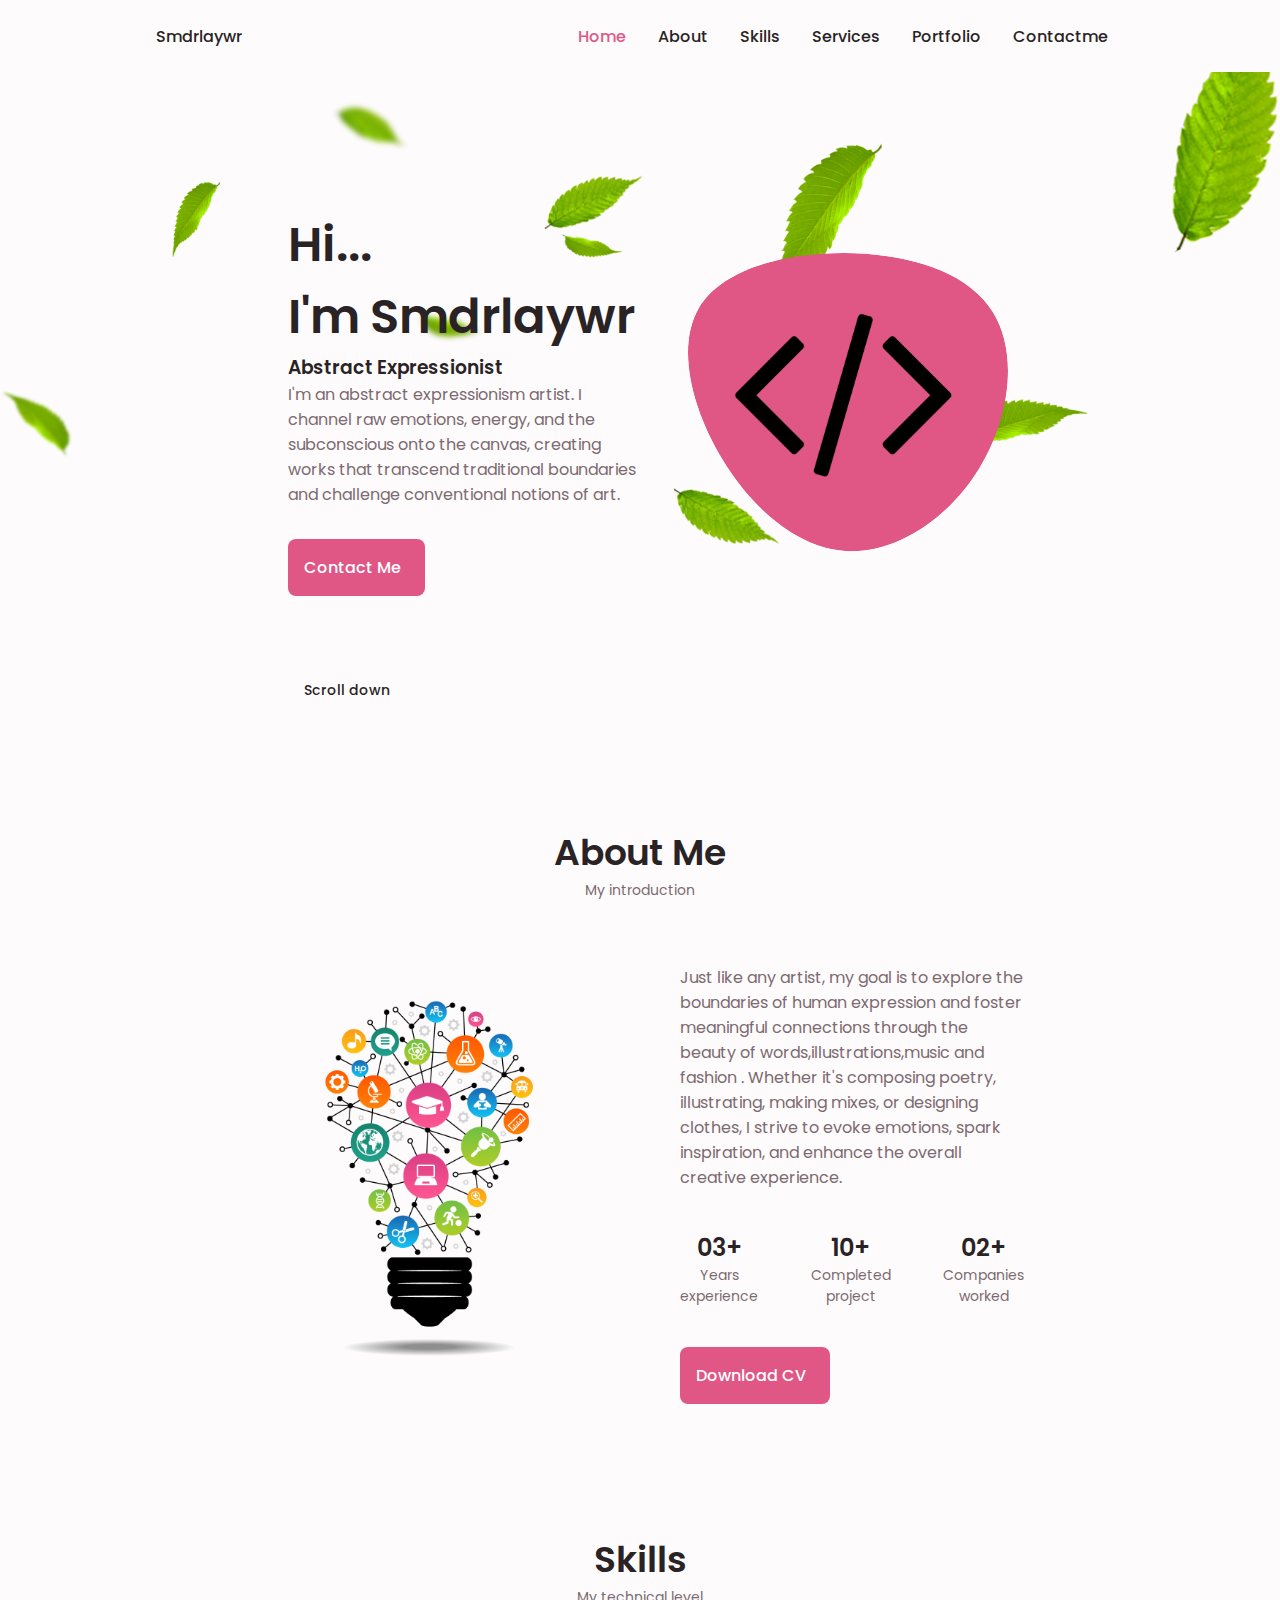
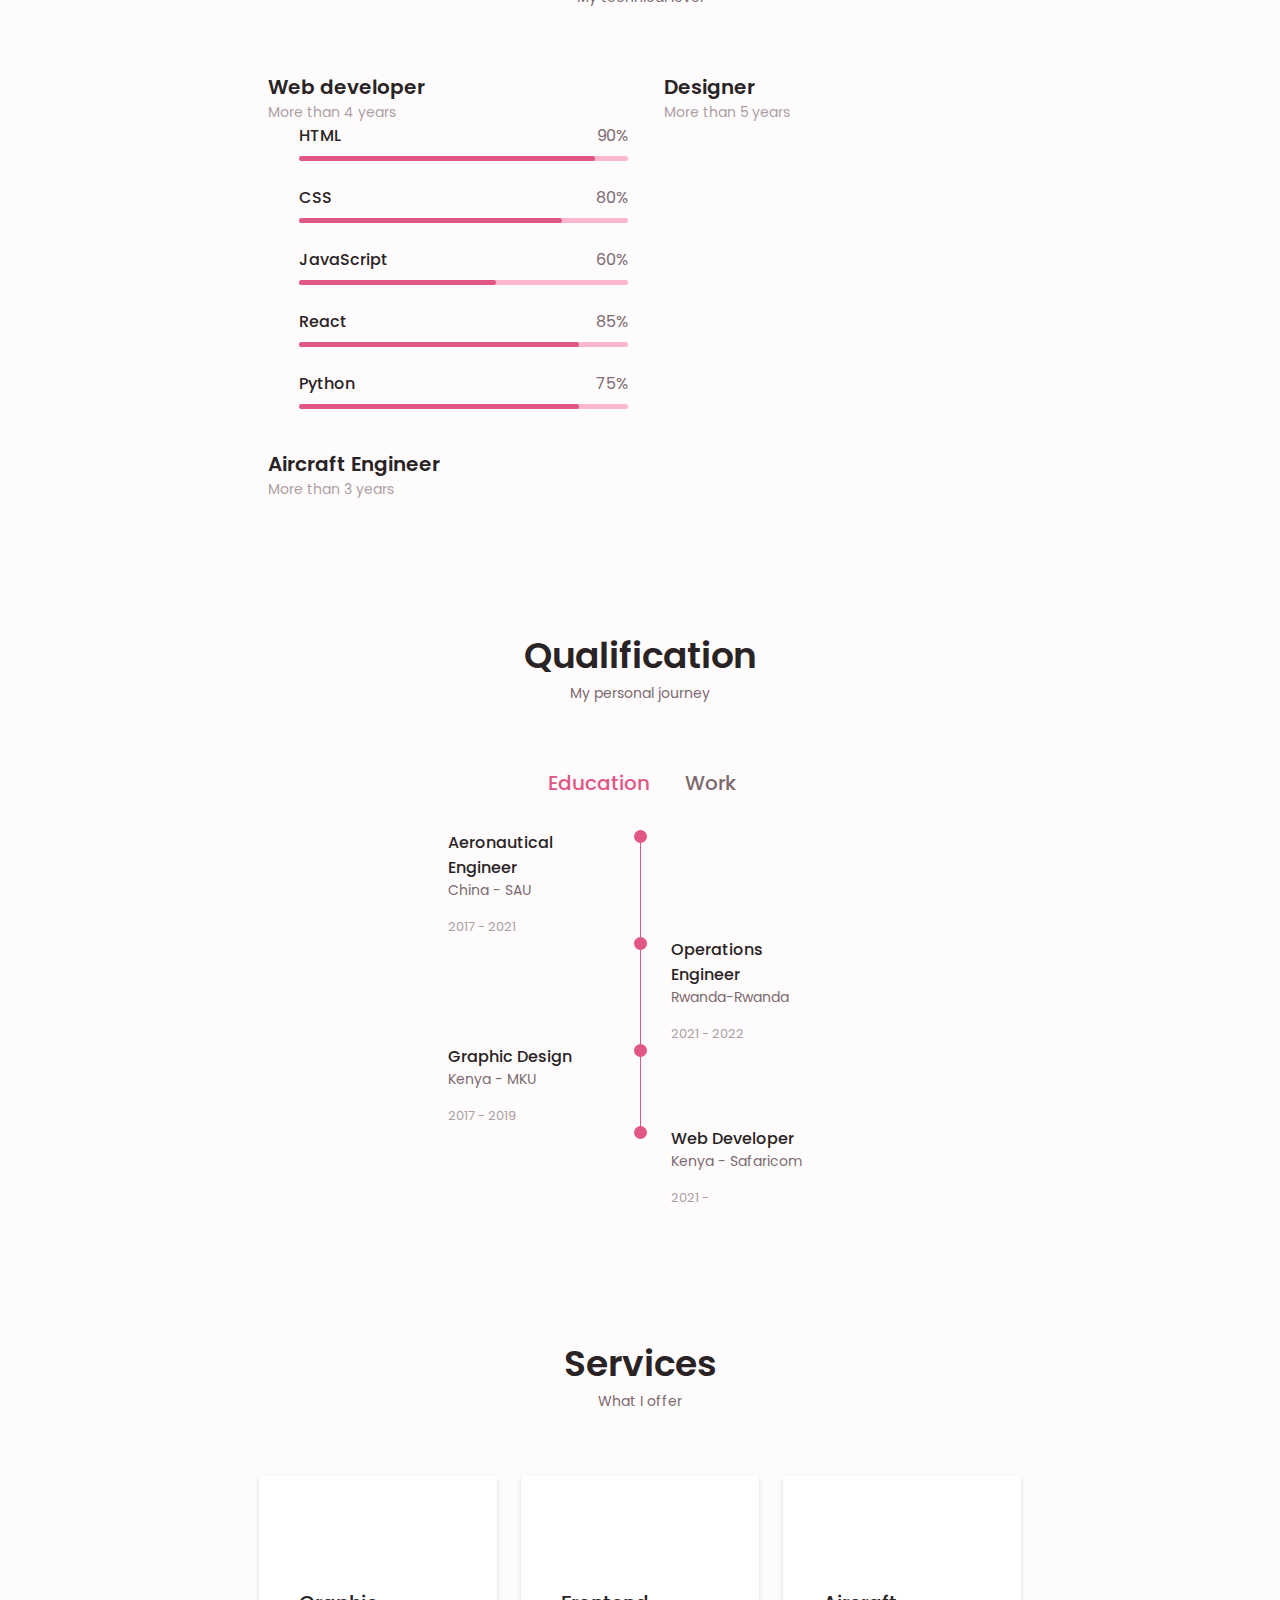
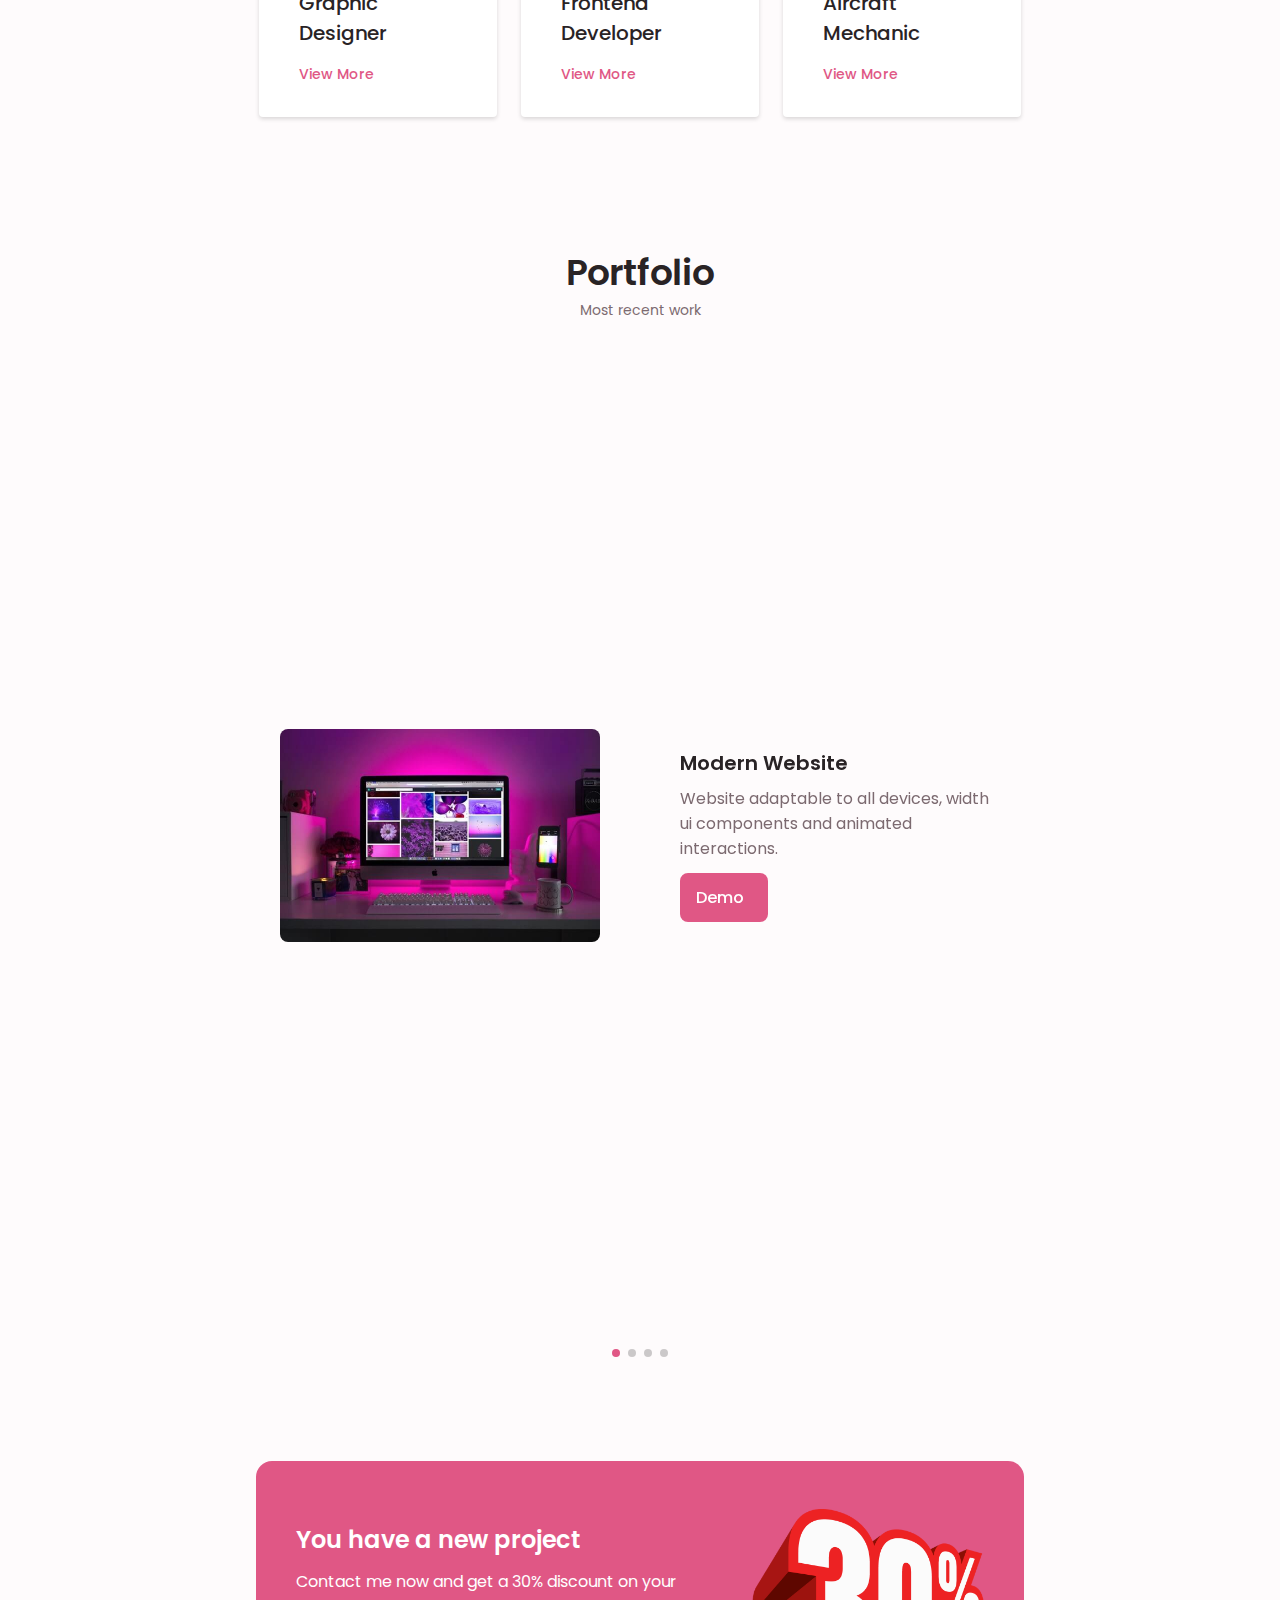
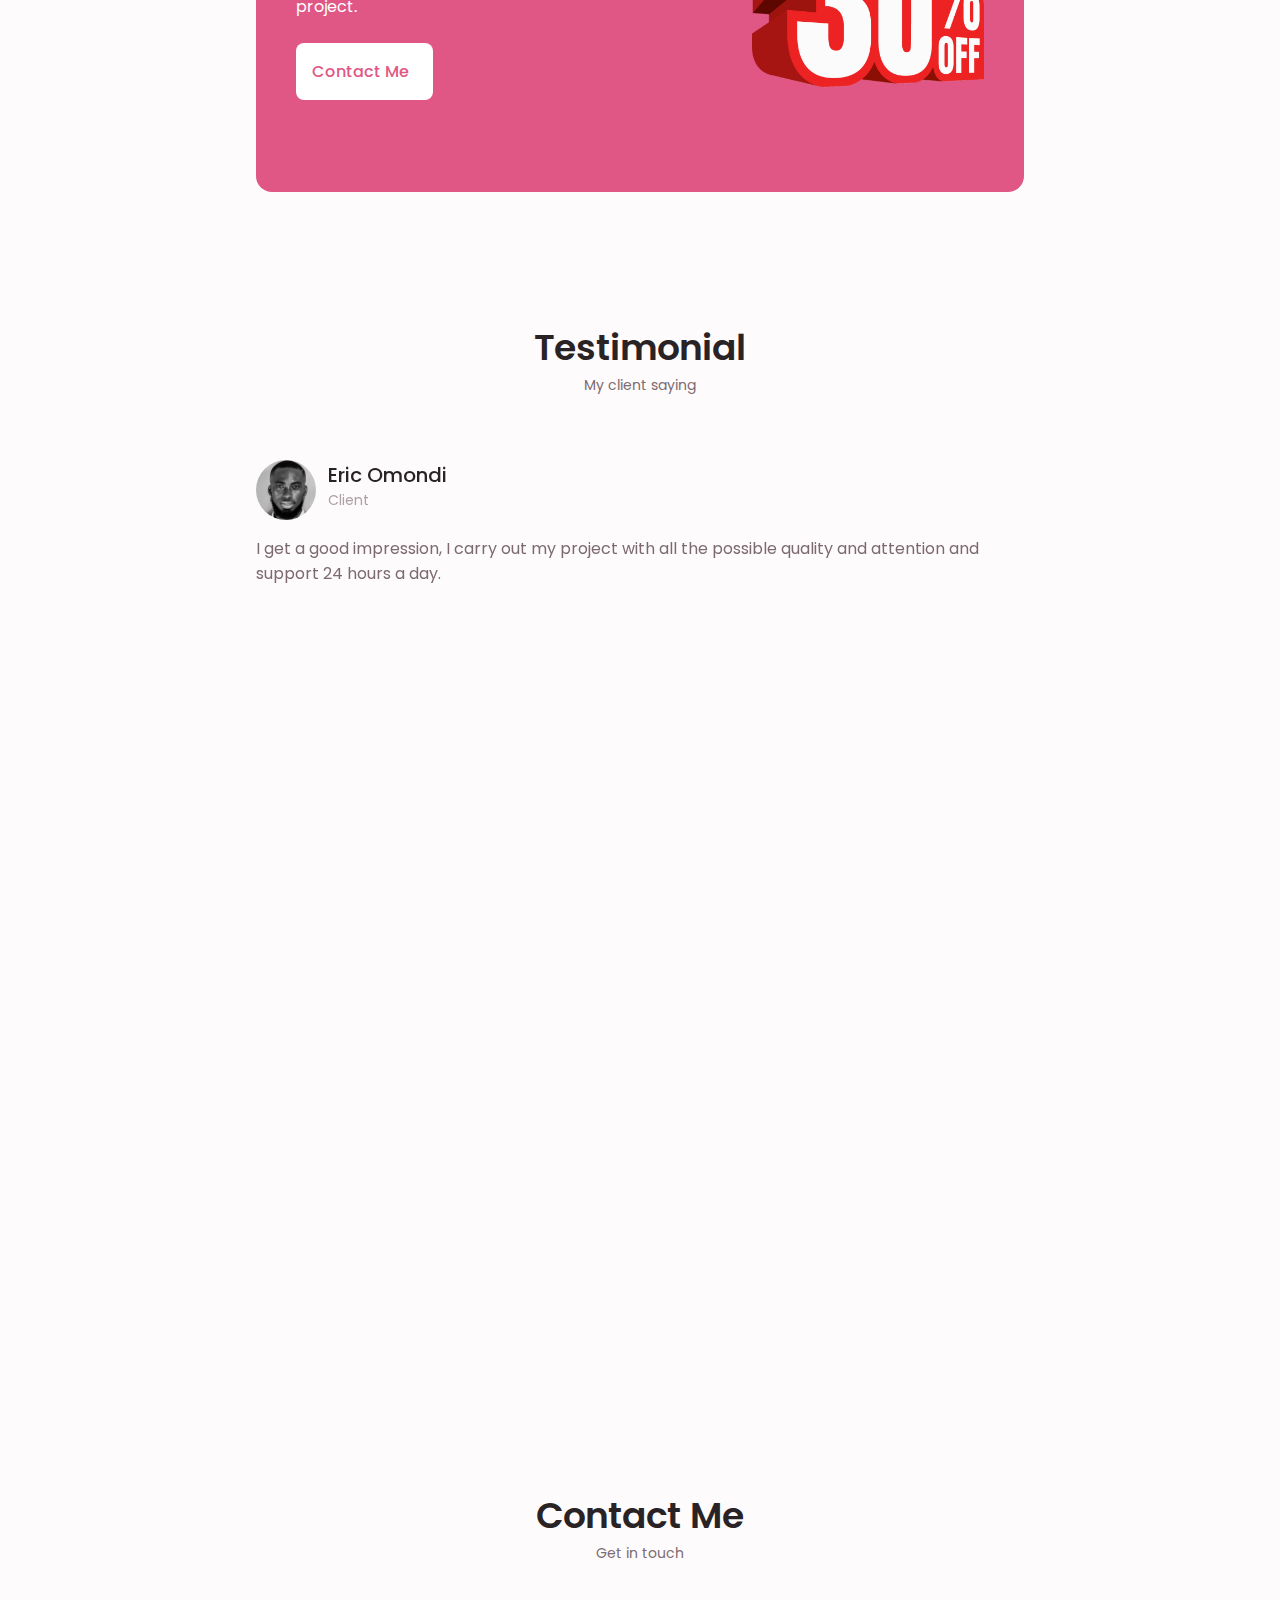
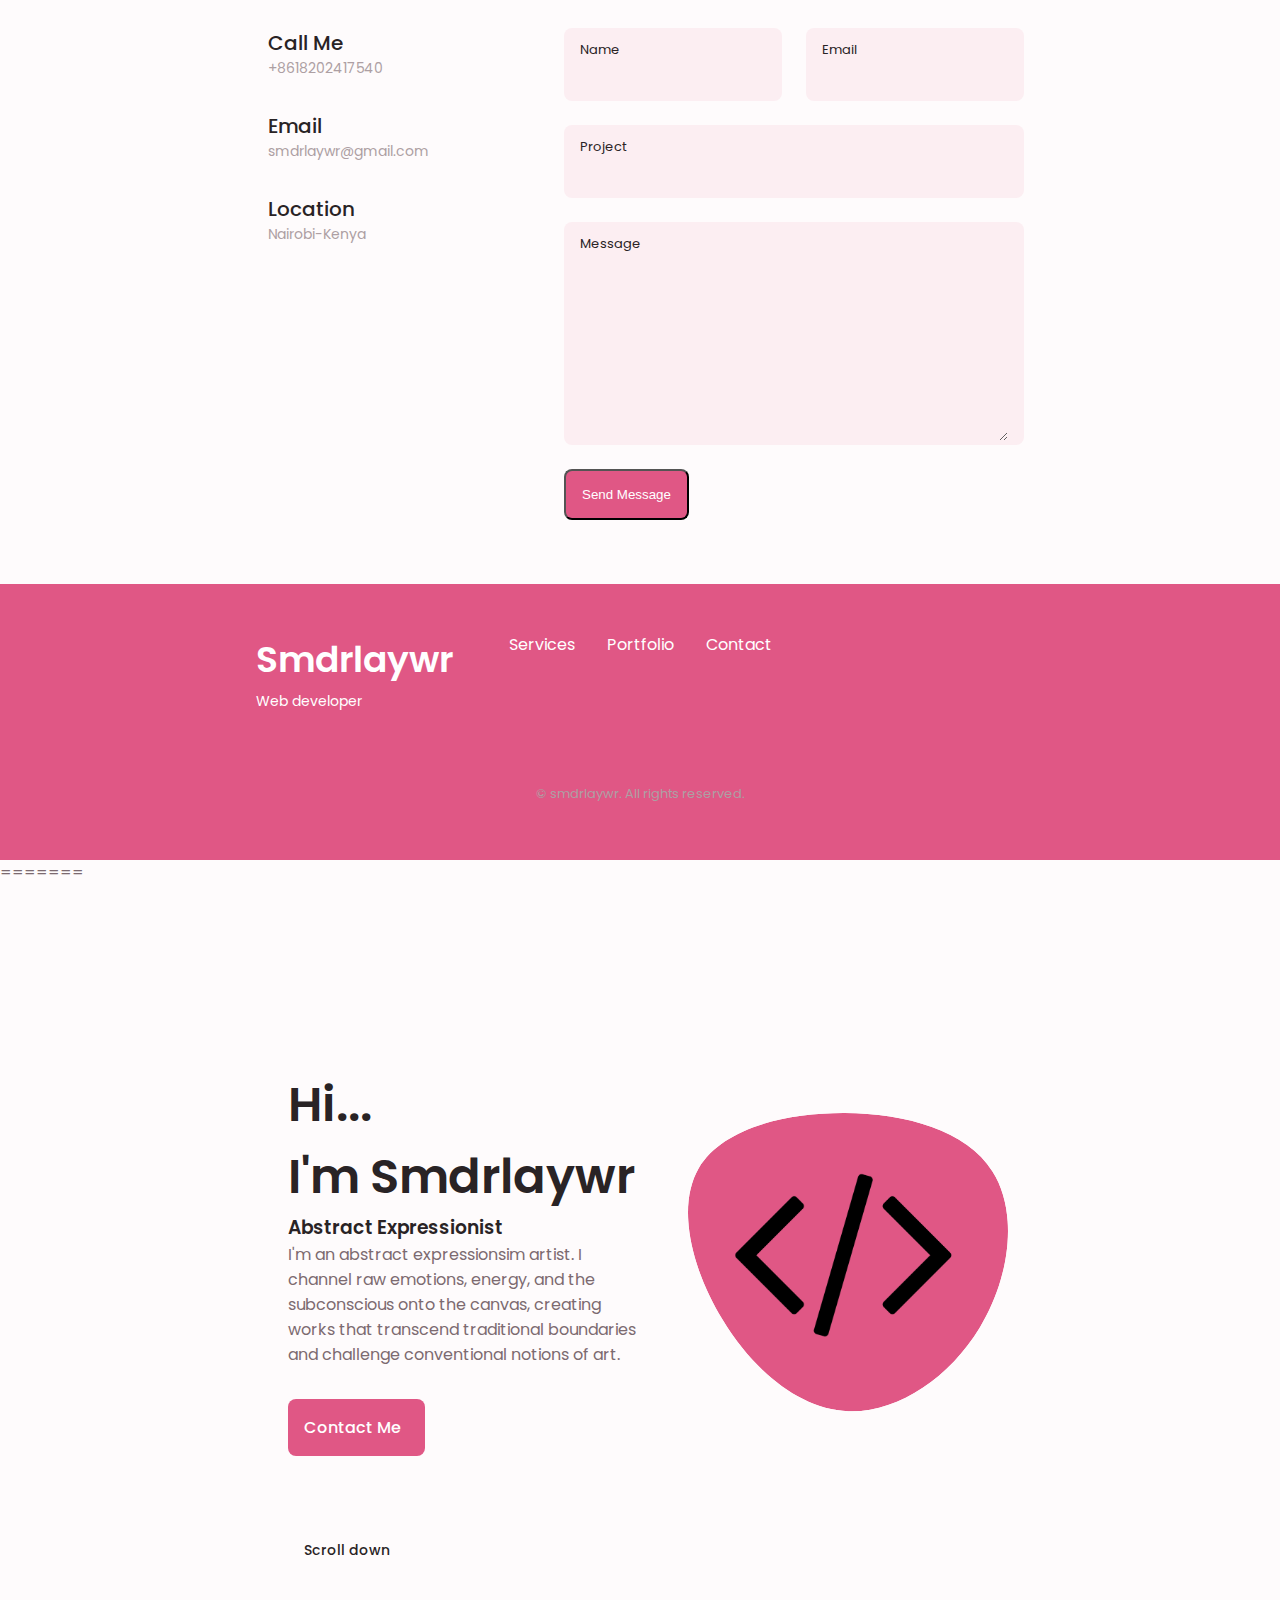
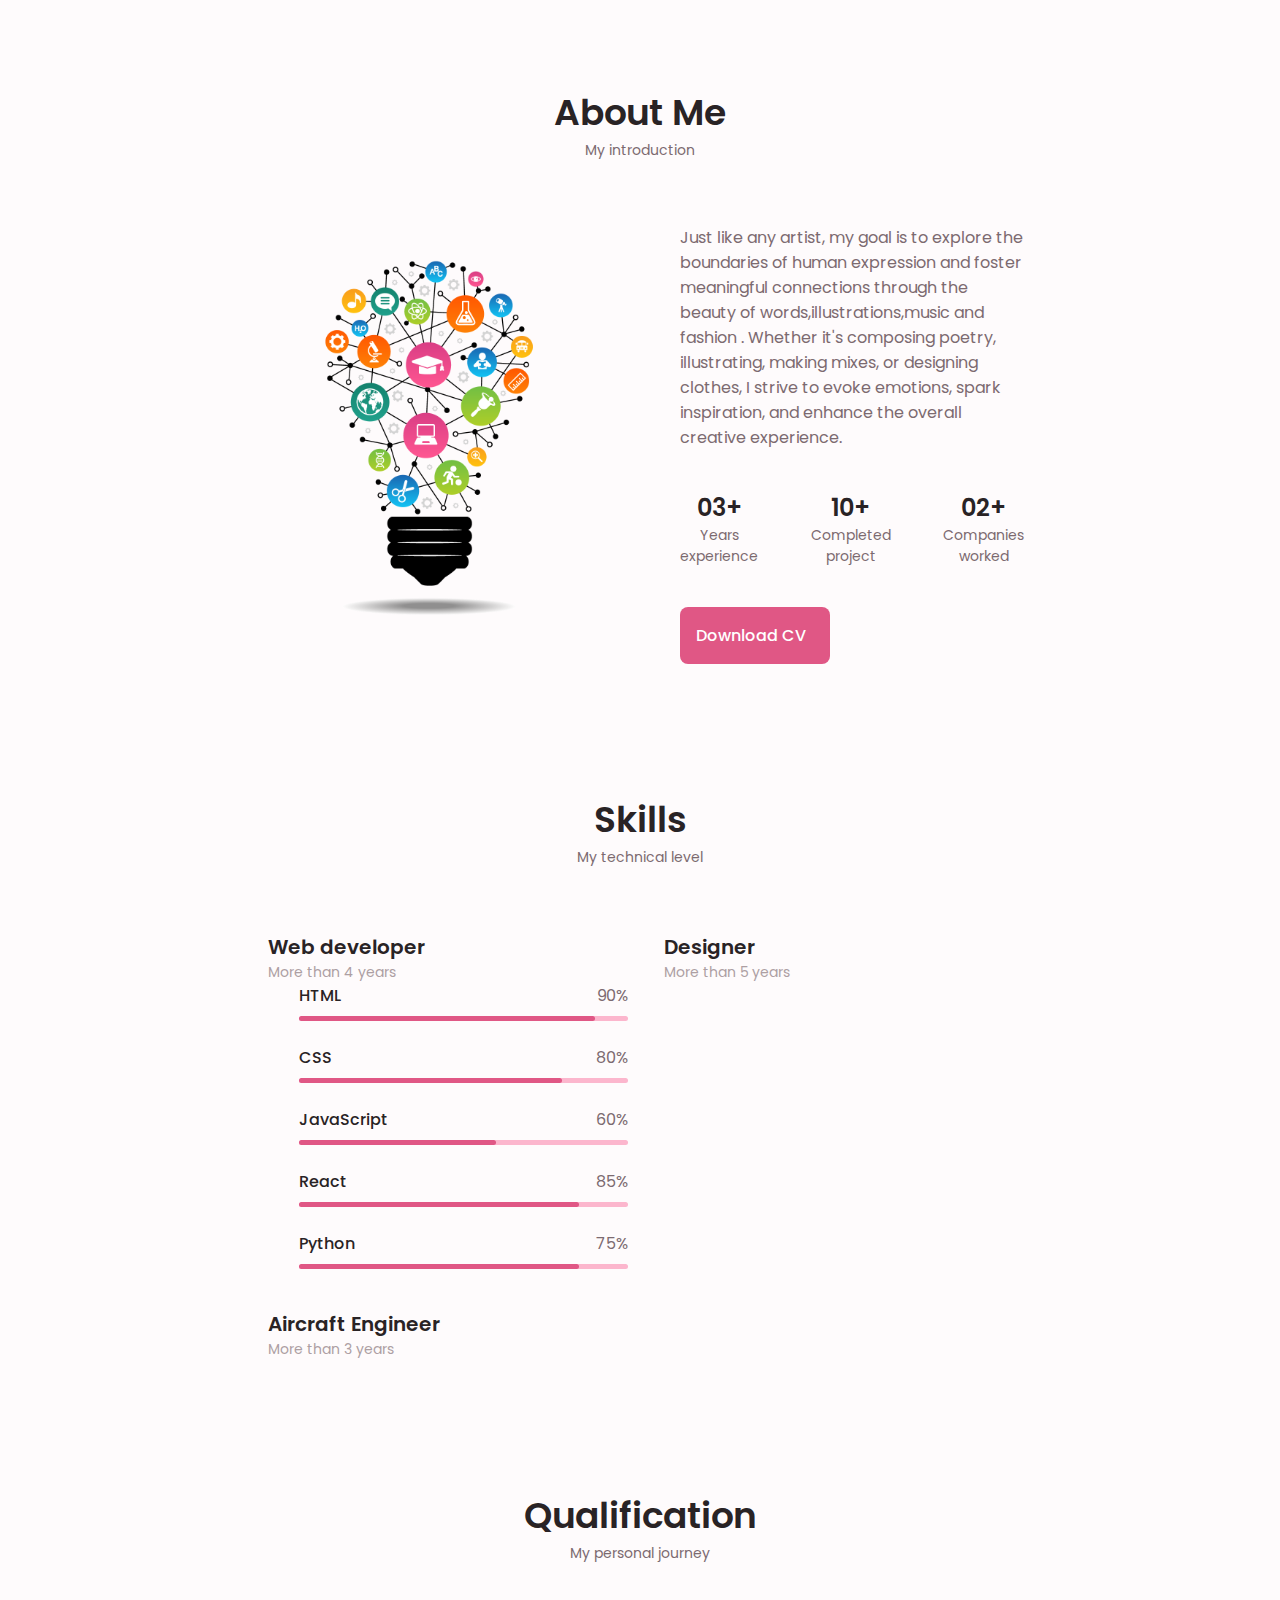
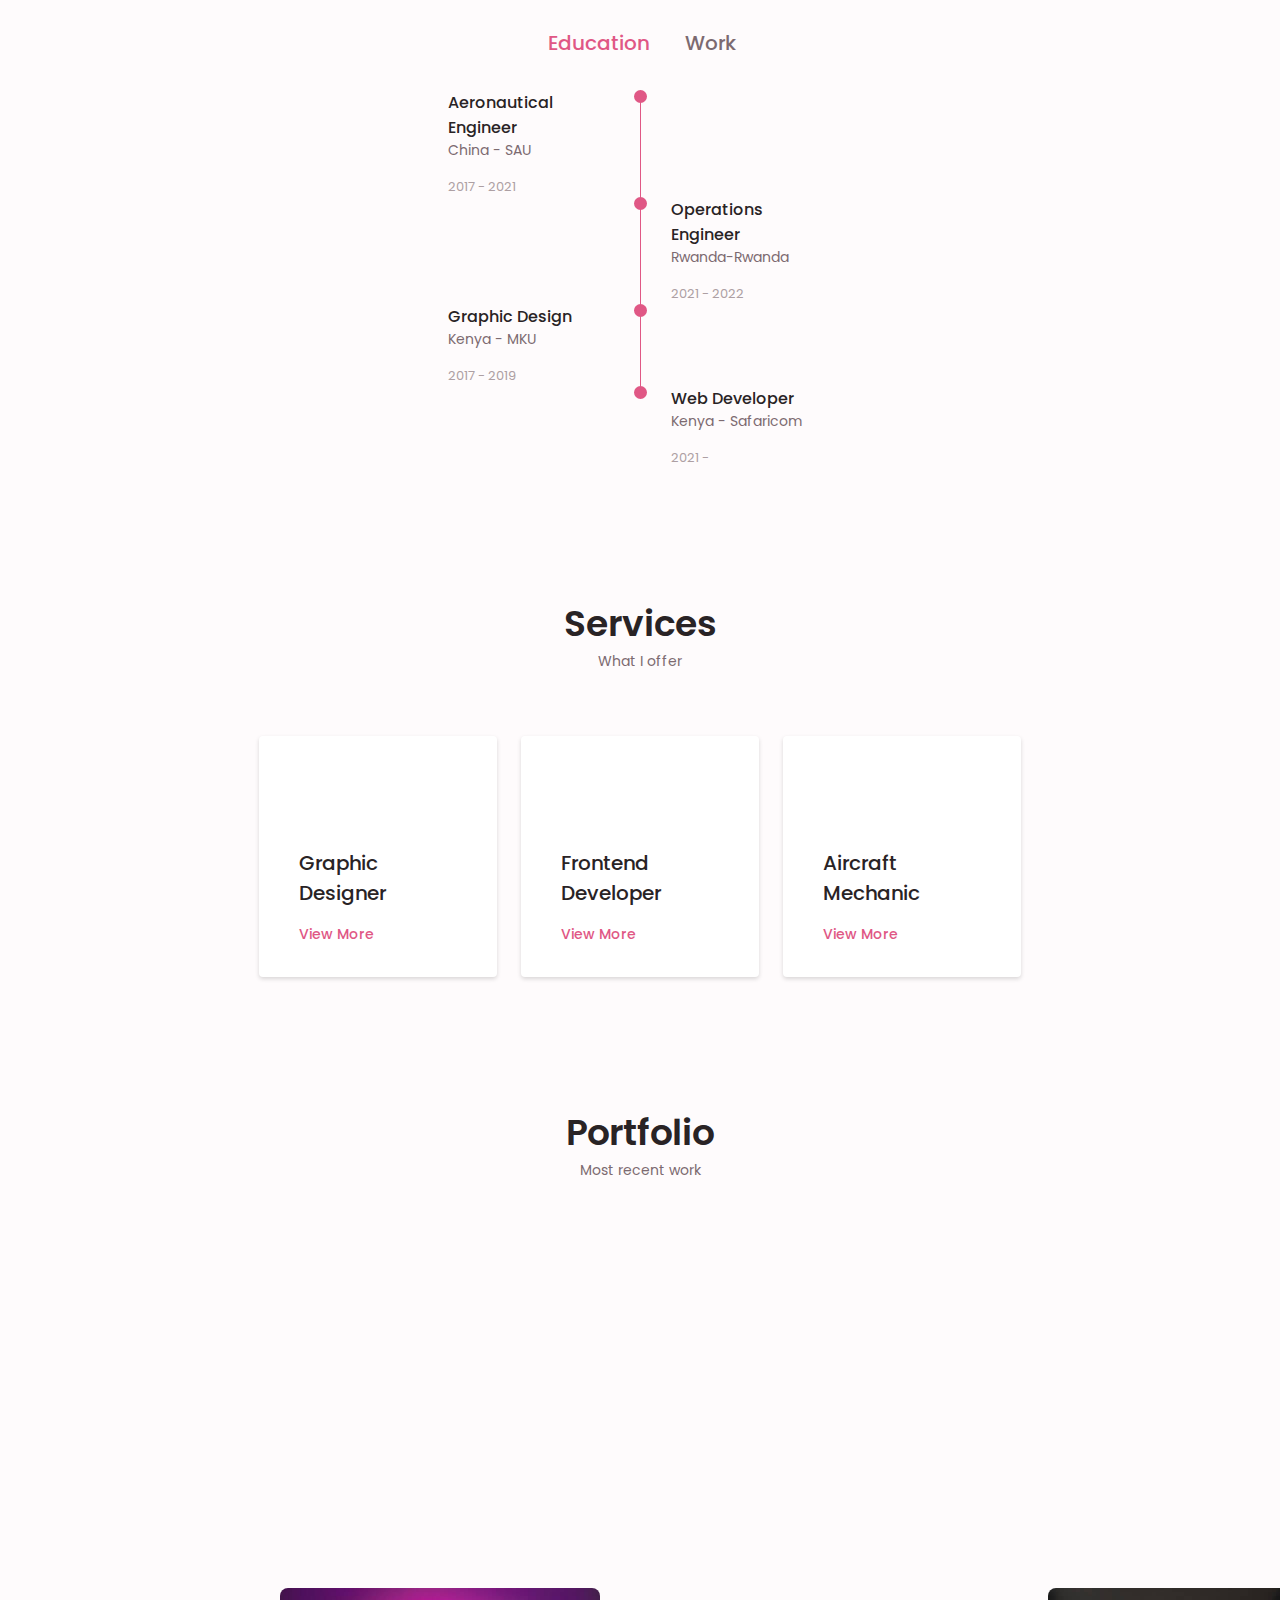
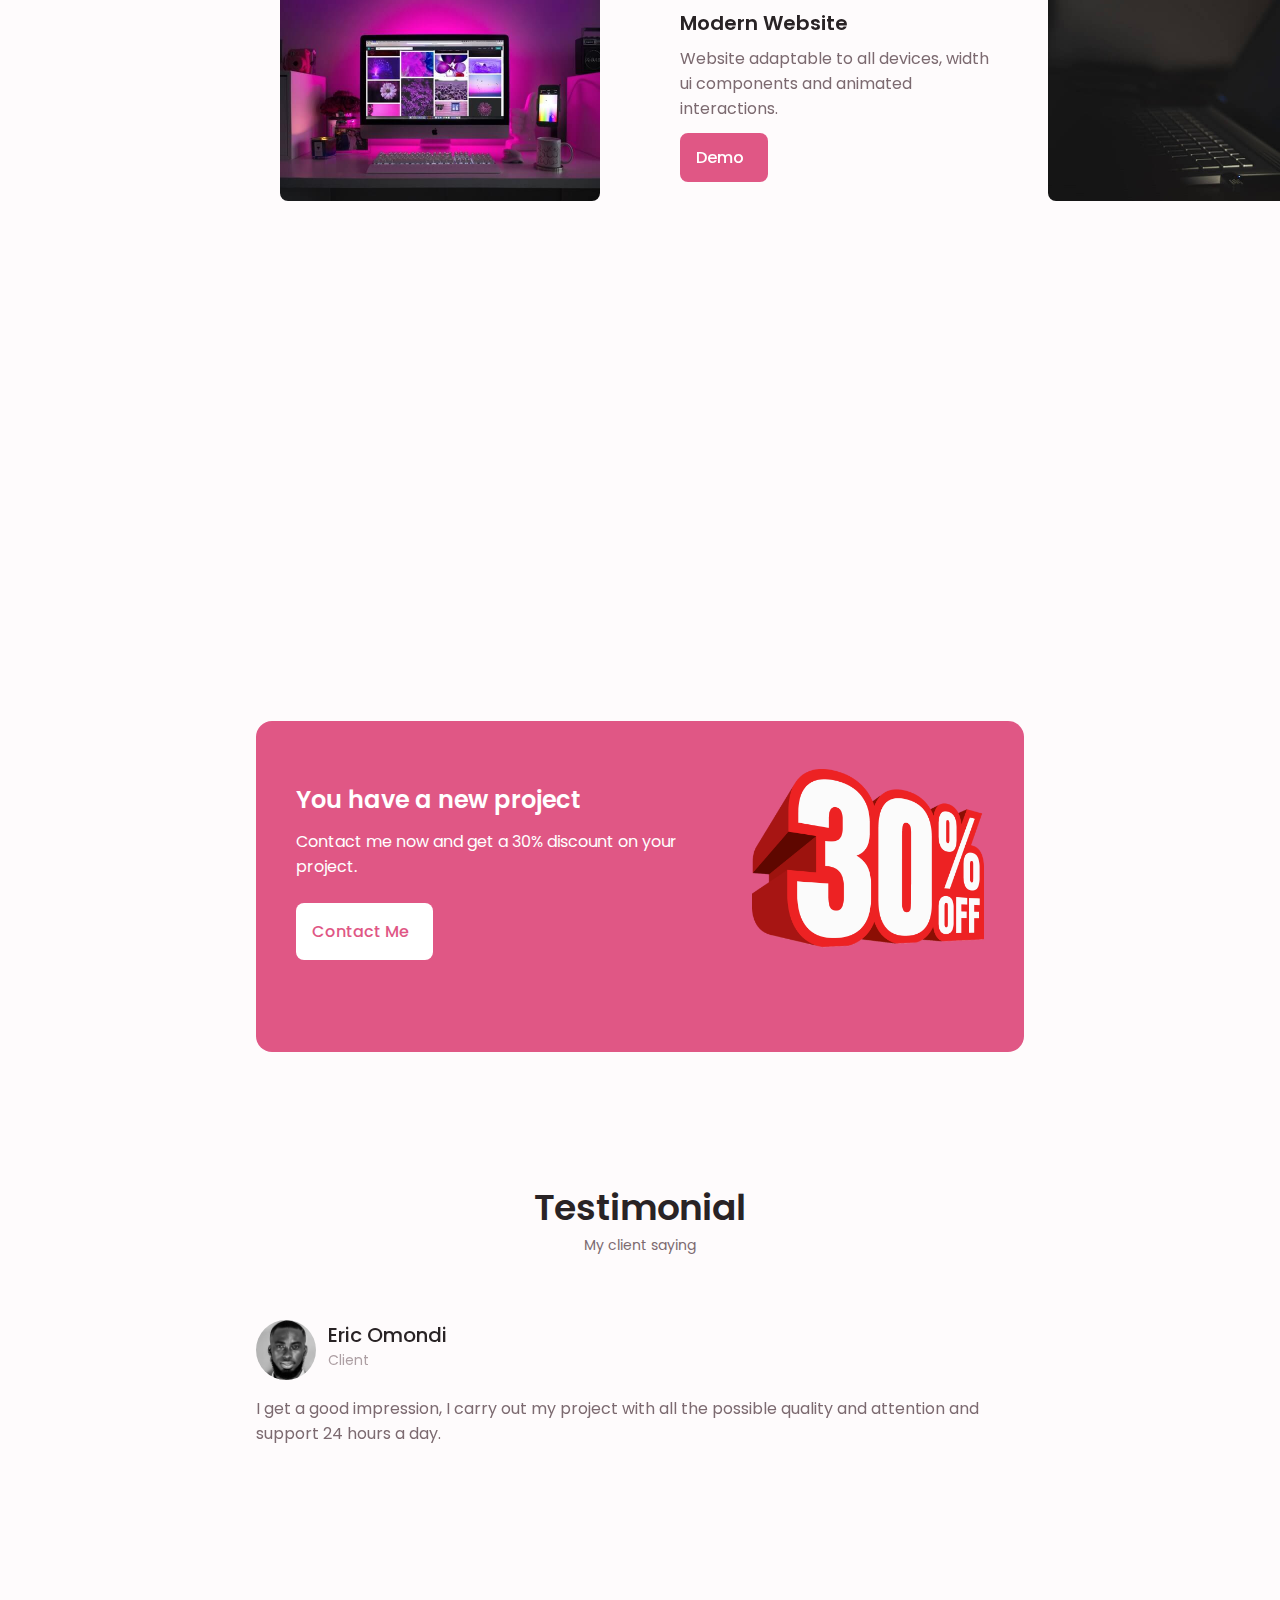
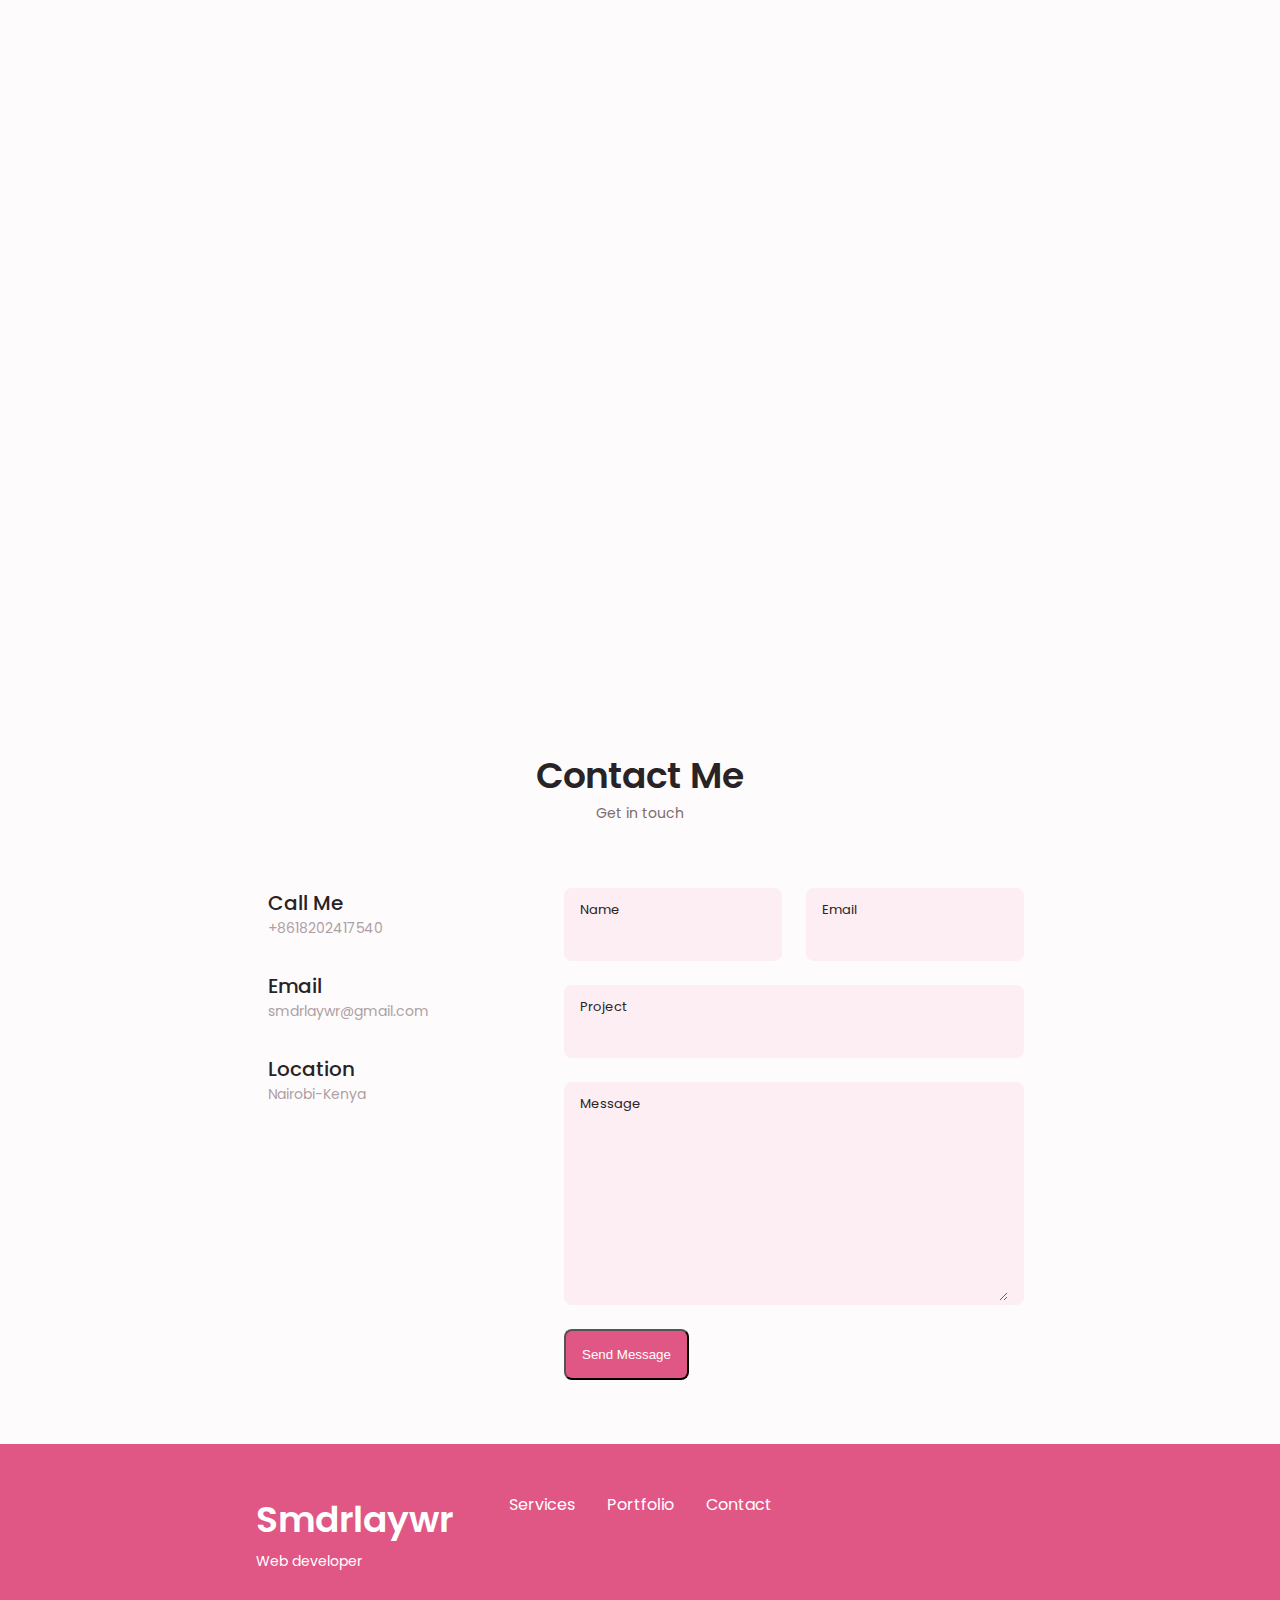
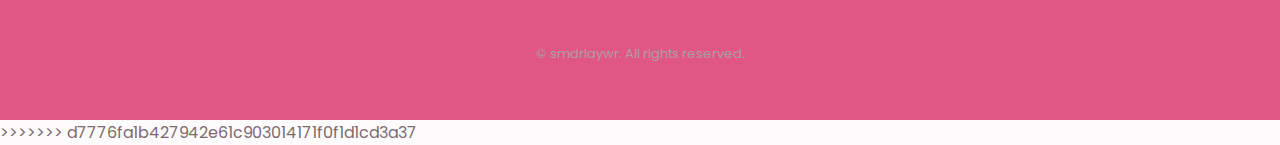
==== commit ba9f1885: "home_description" ====
--- a/index.html
+++ b/index.html
@@ -113,7 +113,7 @@
                         <div class="home__data">
                             <h1 class="home__title">Hi... <br>I'm Smdrlaywr</h1>
                             <h3 class="home_s_subtitle">Abstract Expressionist</h3>
-                            <p class="home__description">I'm an abstract expressionsim artist. I channel raw emotions, energy, and the subconscious onto the canvas, creating works that transcend traditional boundaries and challenge conventional notions of art.</p>
+                            <p class="home__description">I'm an abstract expressionism artist. I channel raw emotions, energy, and the subconscious onto the canvas, creating works that transcend traditional boundaries and challenge conventional notions of art.</p>
                             <a href="#contact" class="button button--flex">
                                 Contact Me <i class="uil uil-message button__icon"></i>
                             </a>
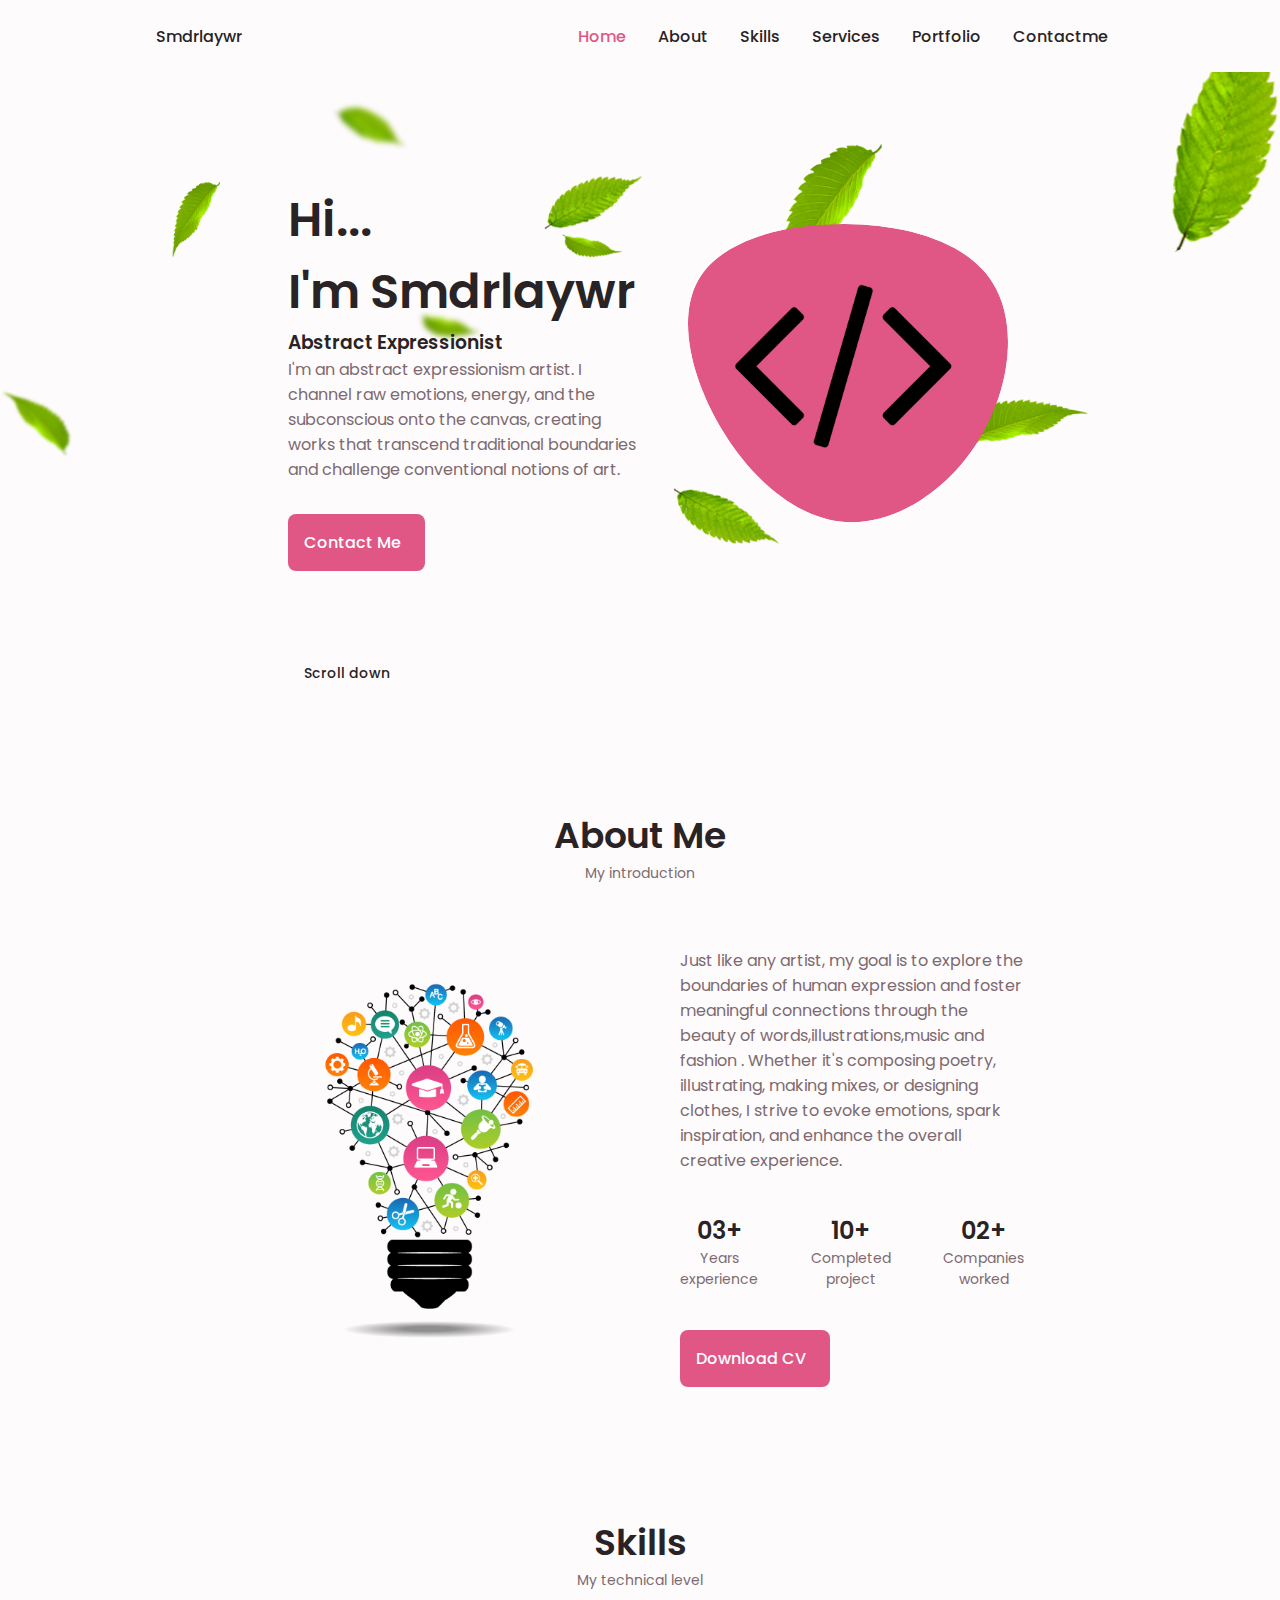
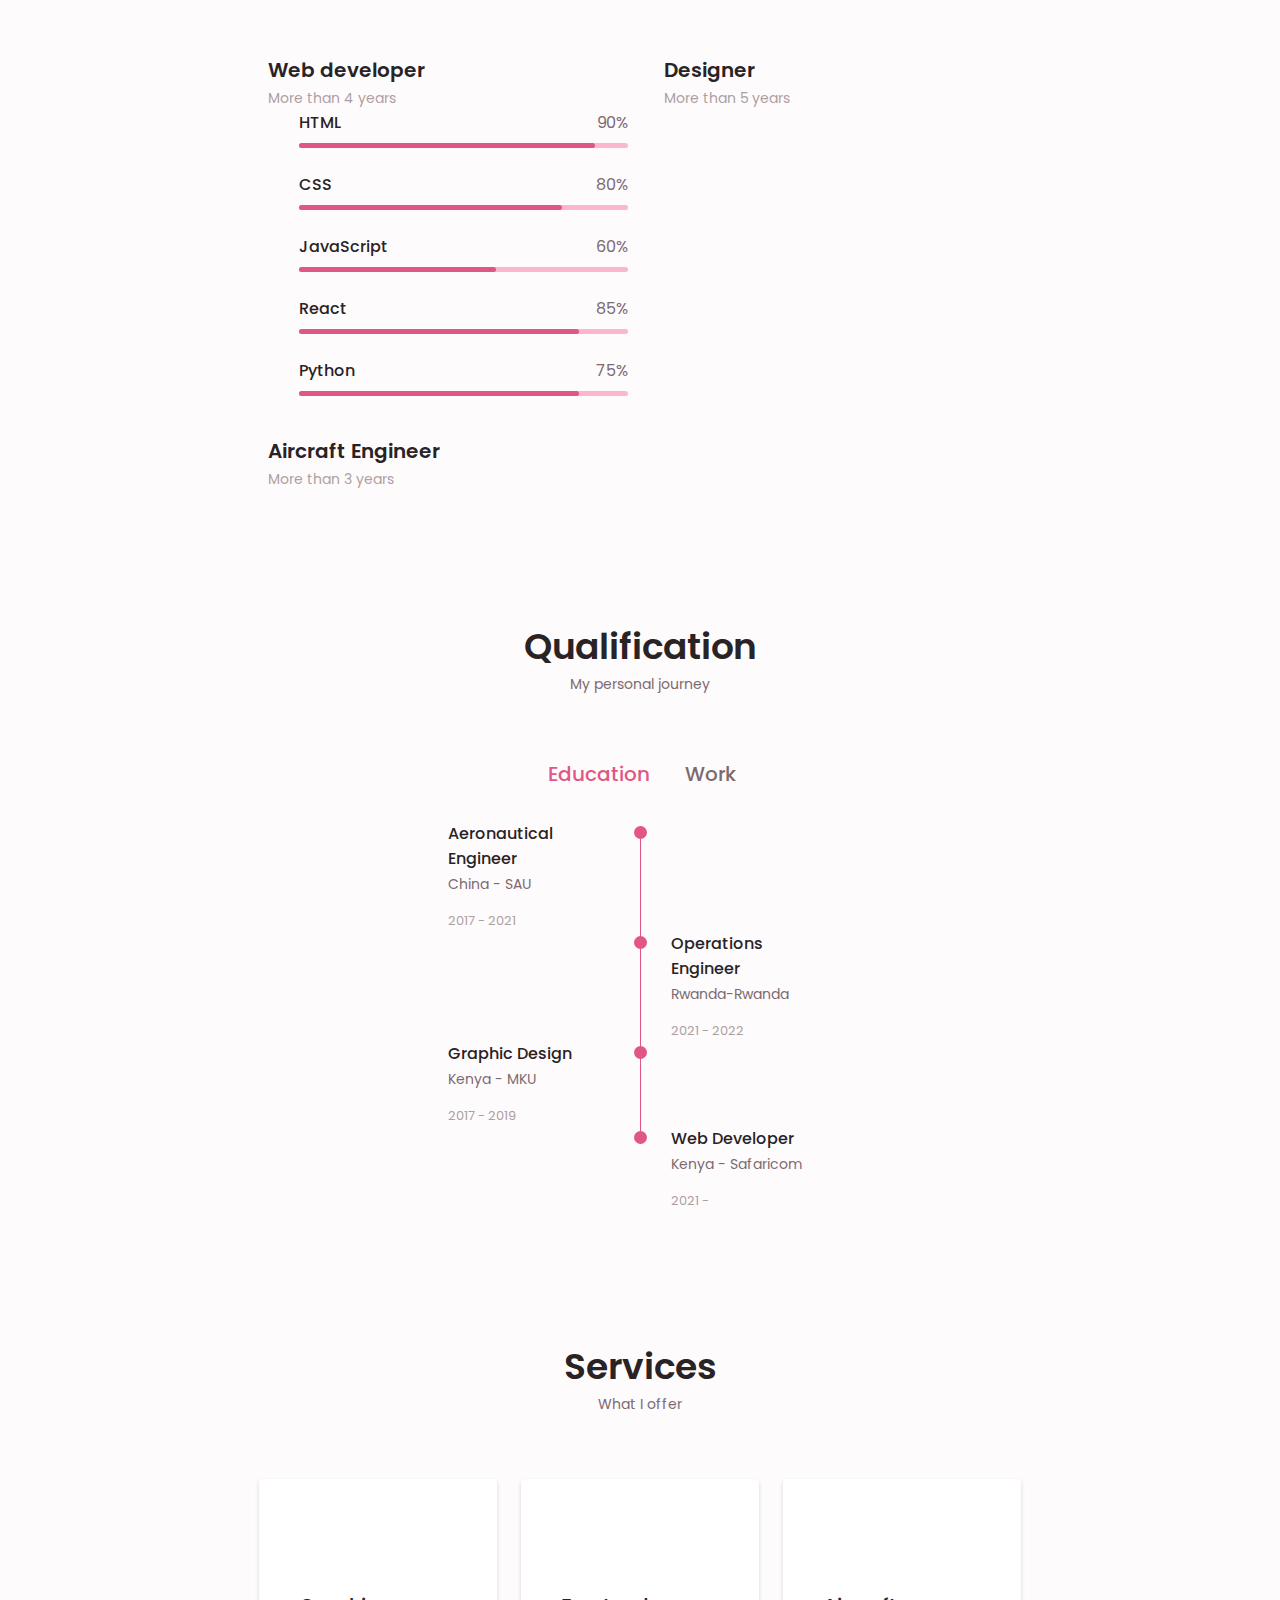
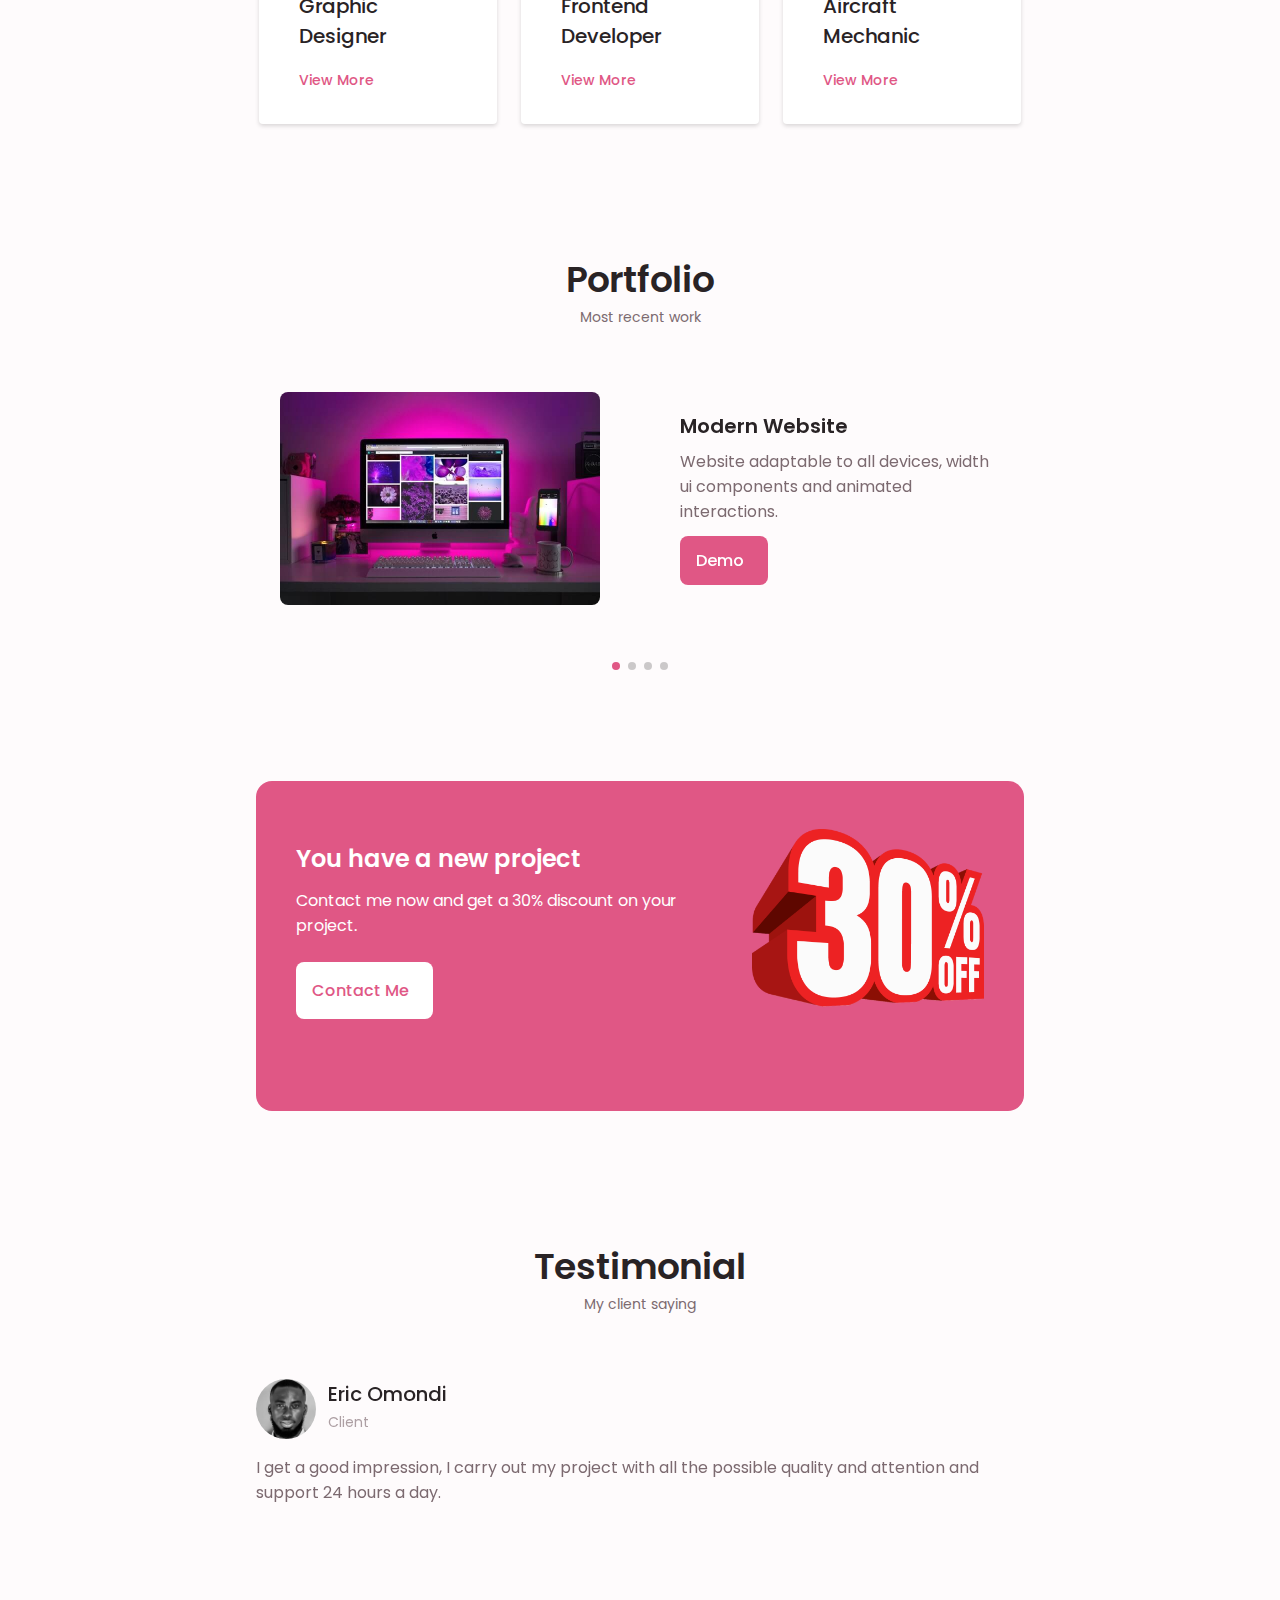
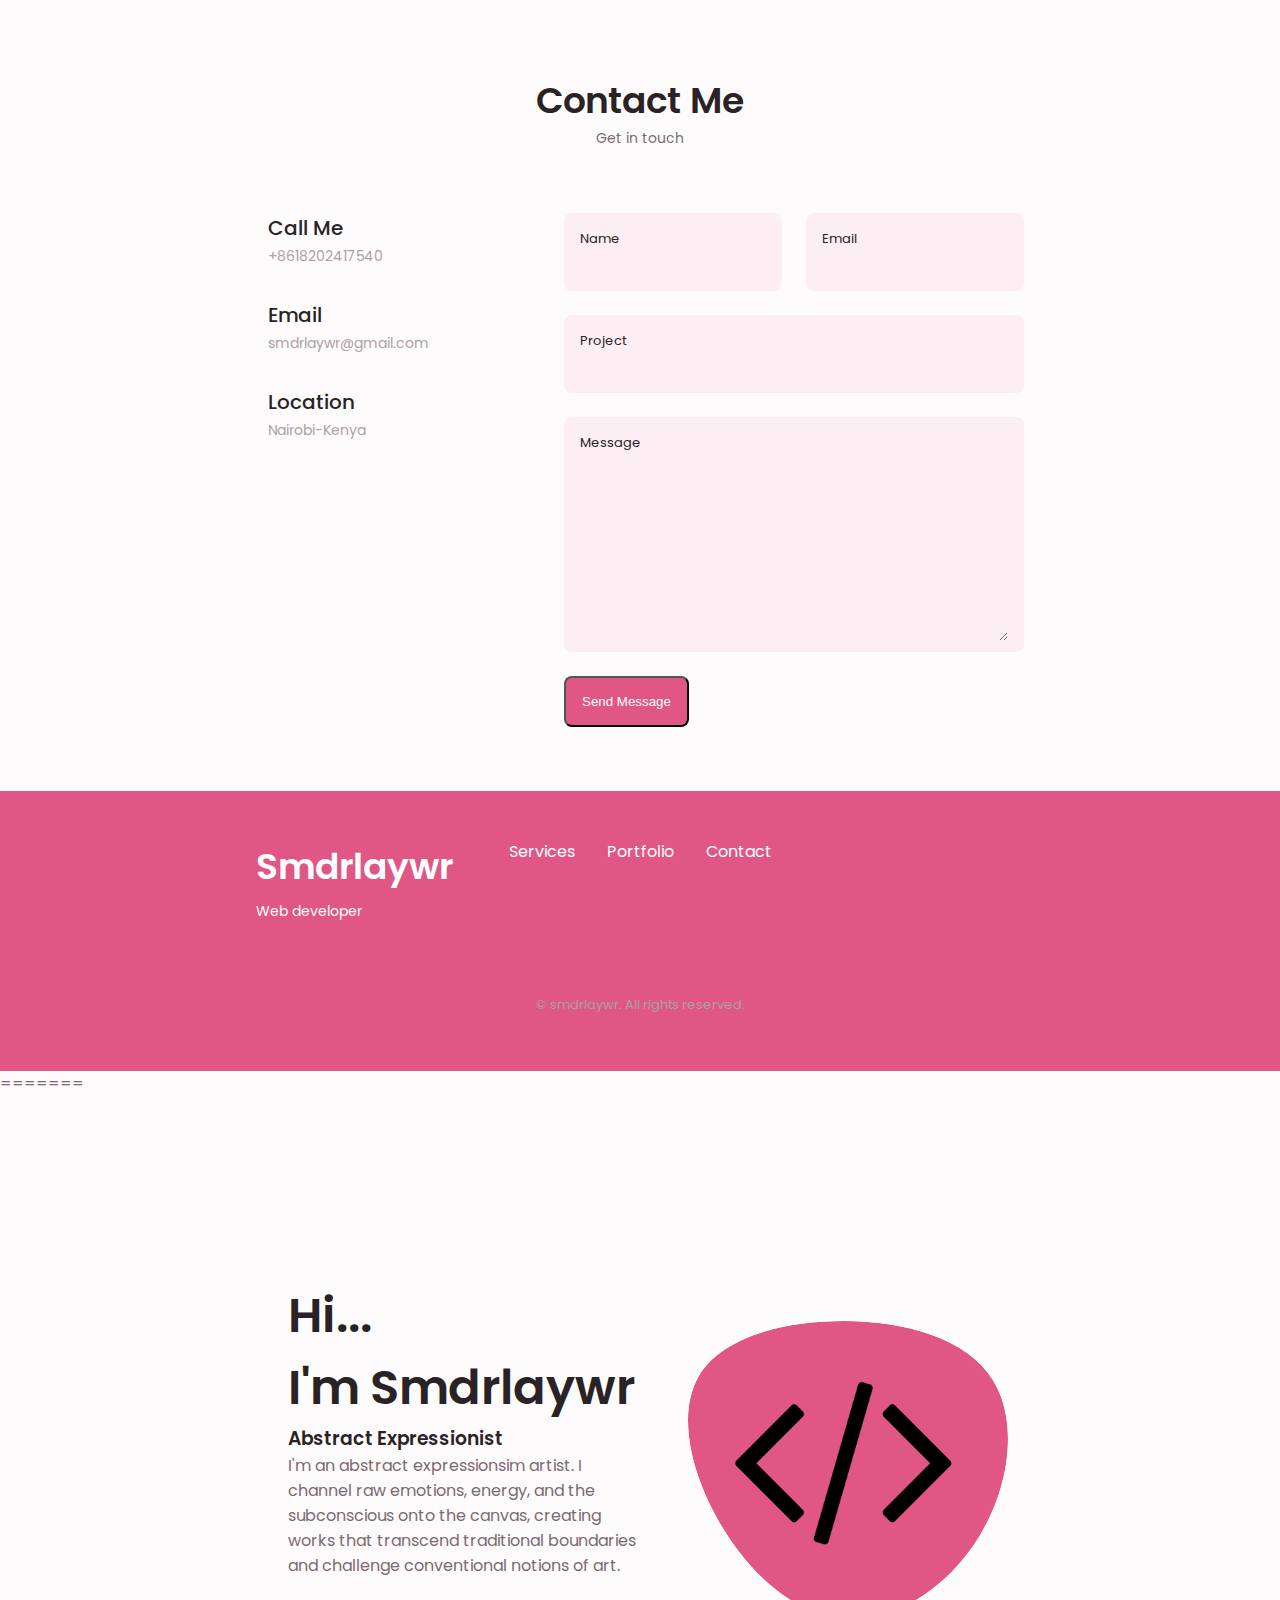
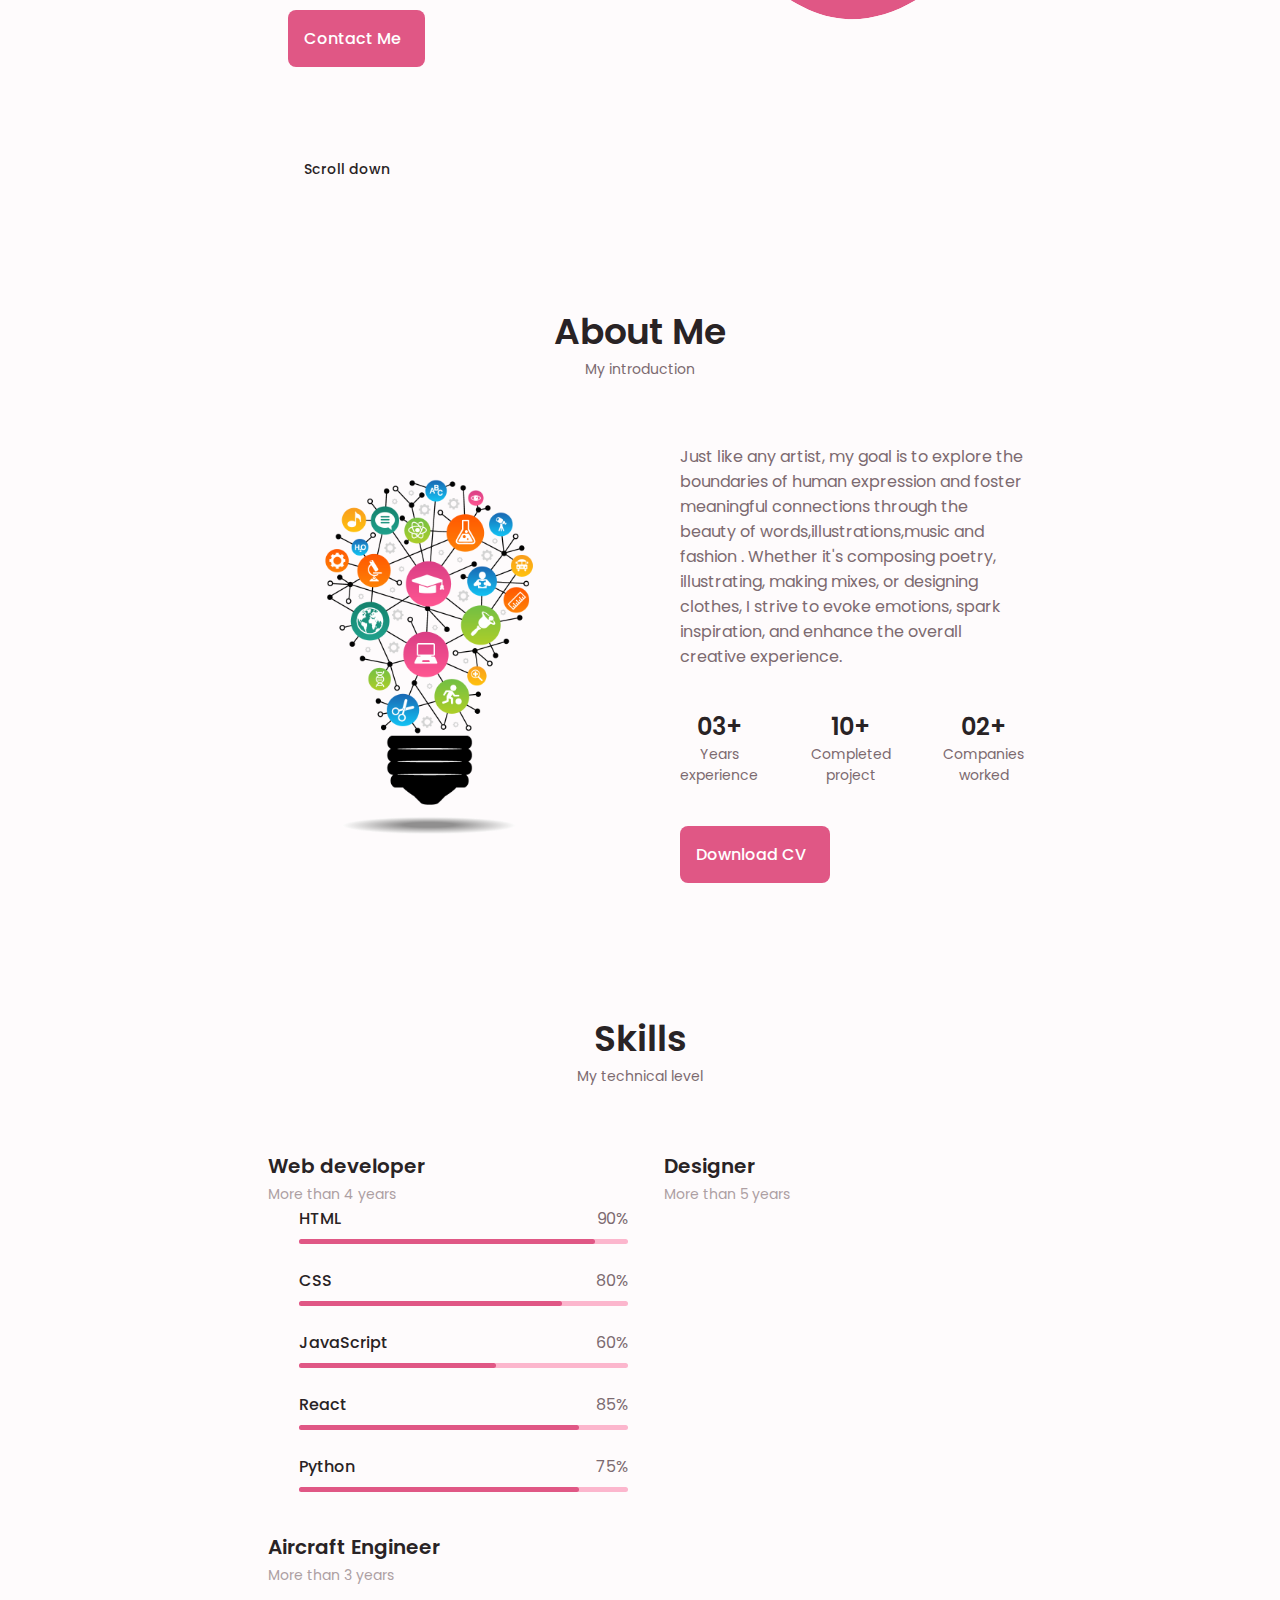
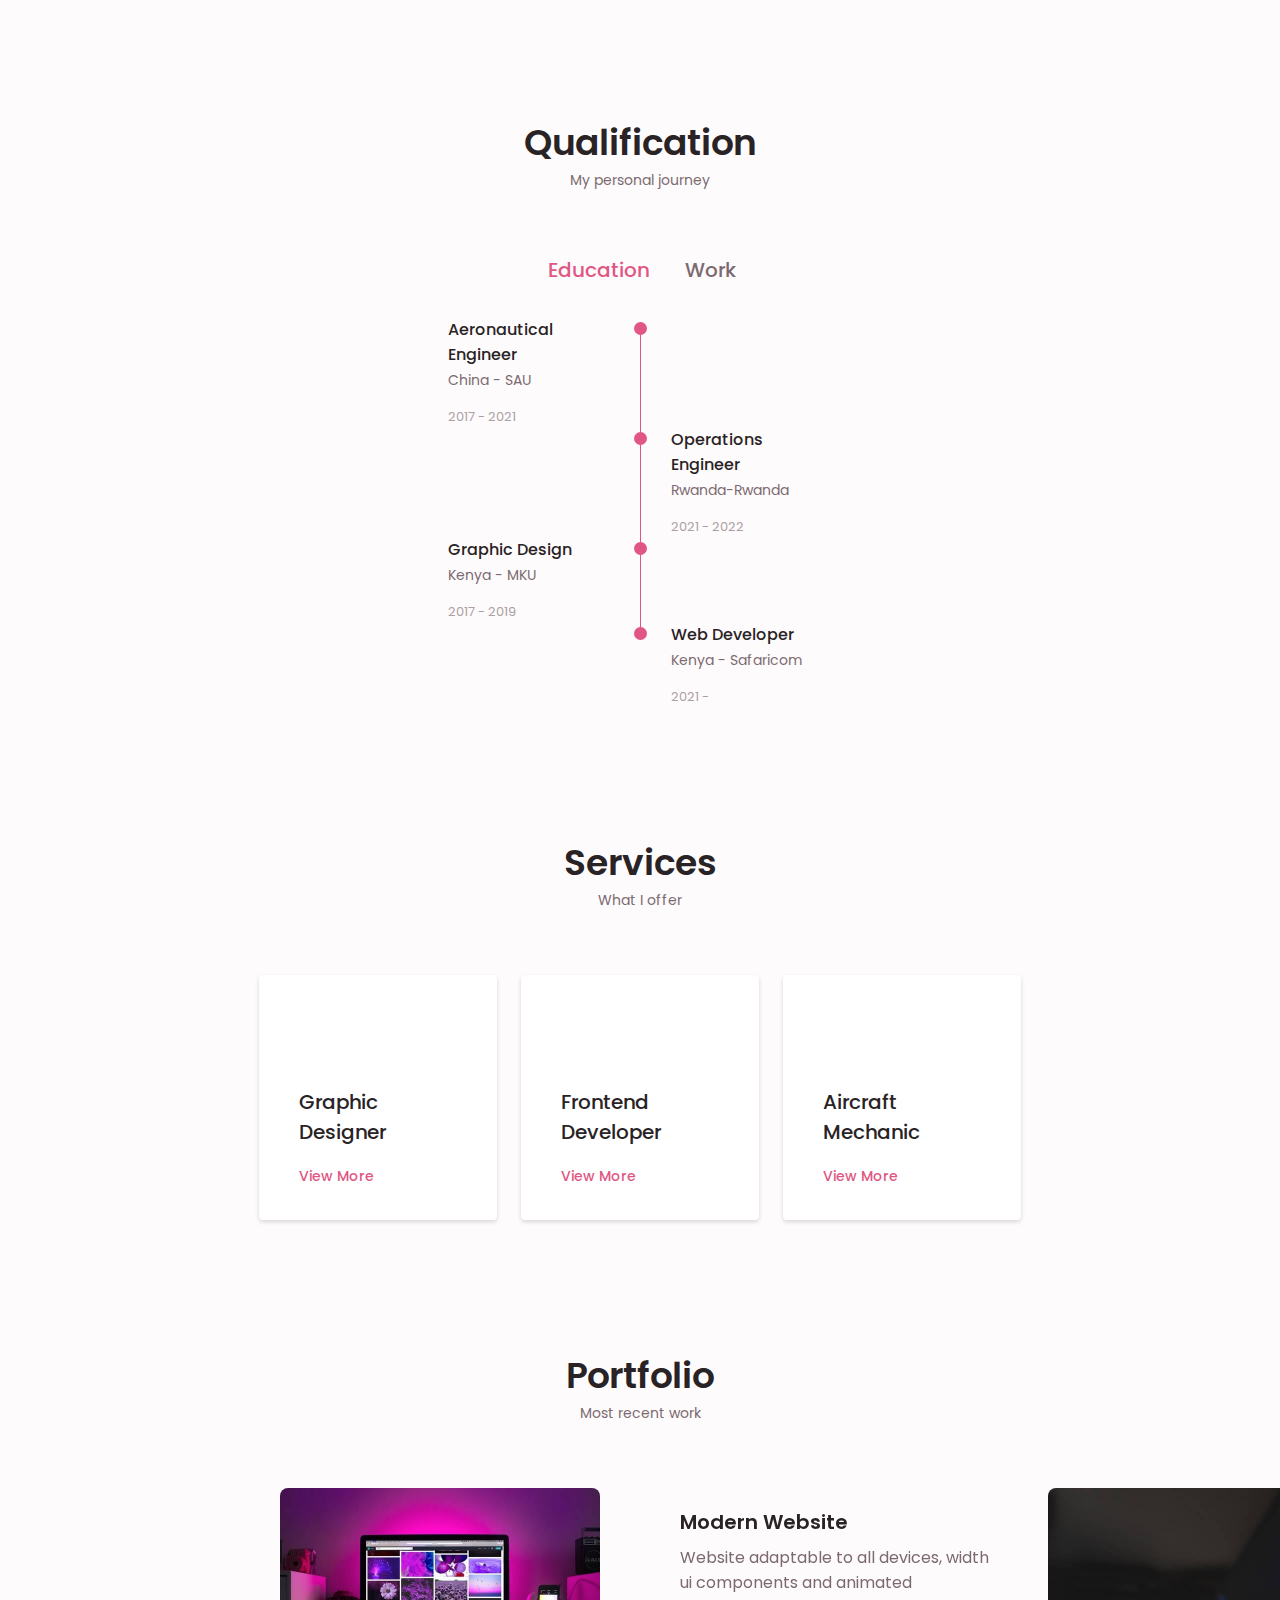
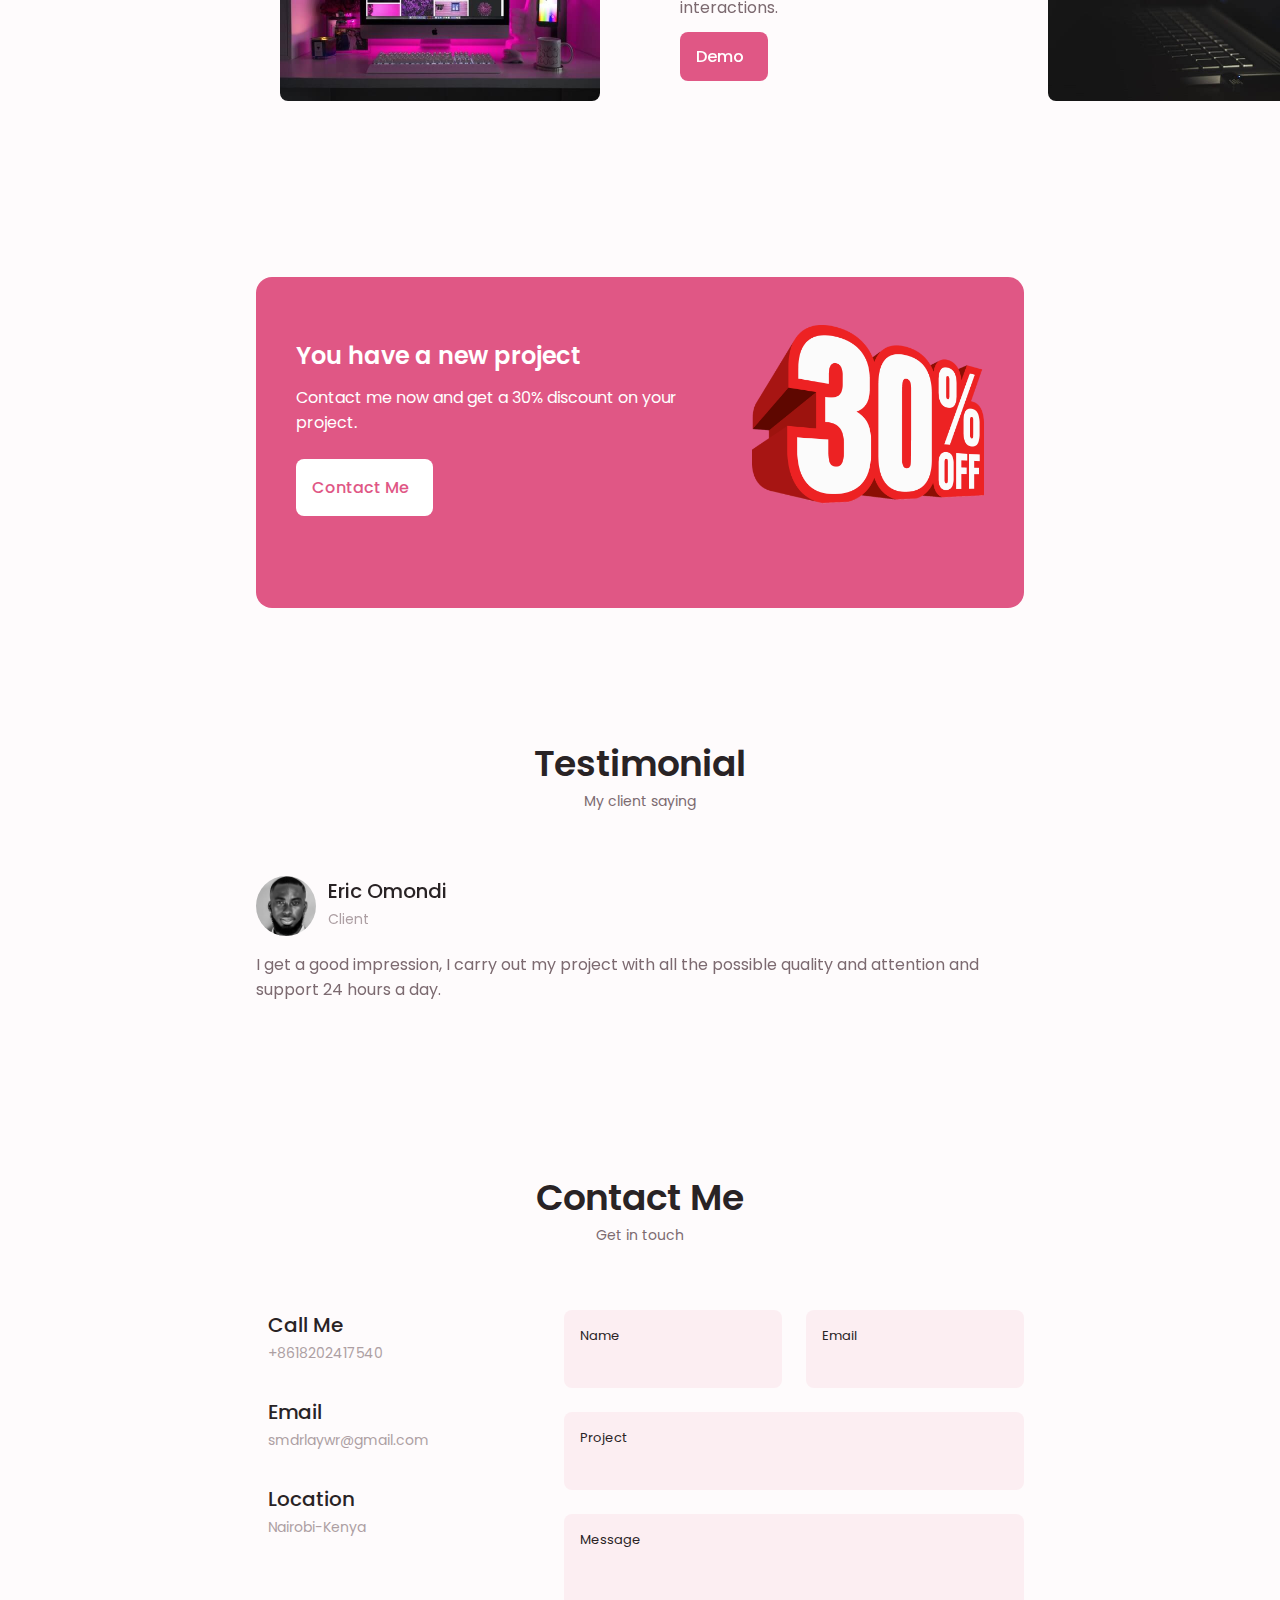
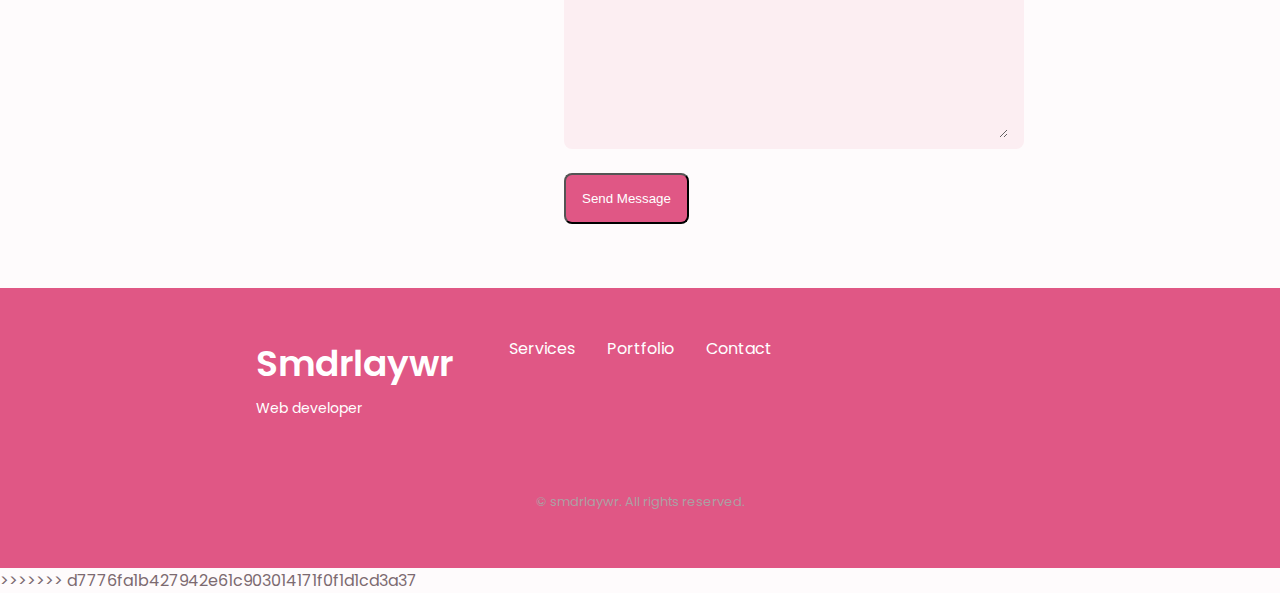
==== commit 267a7213: "head" ====
--- a/index.html
+++ b/index.html
@@ -1,4 +1,3 @@
-<<<<<<< HEAD
 <!DOCTYPE html>
     <html lang="en">
     <head>
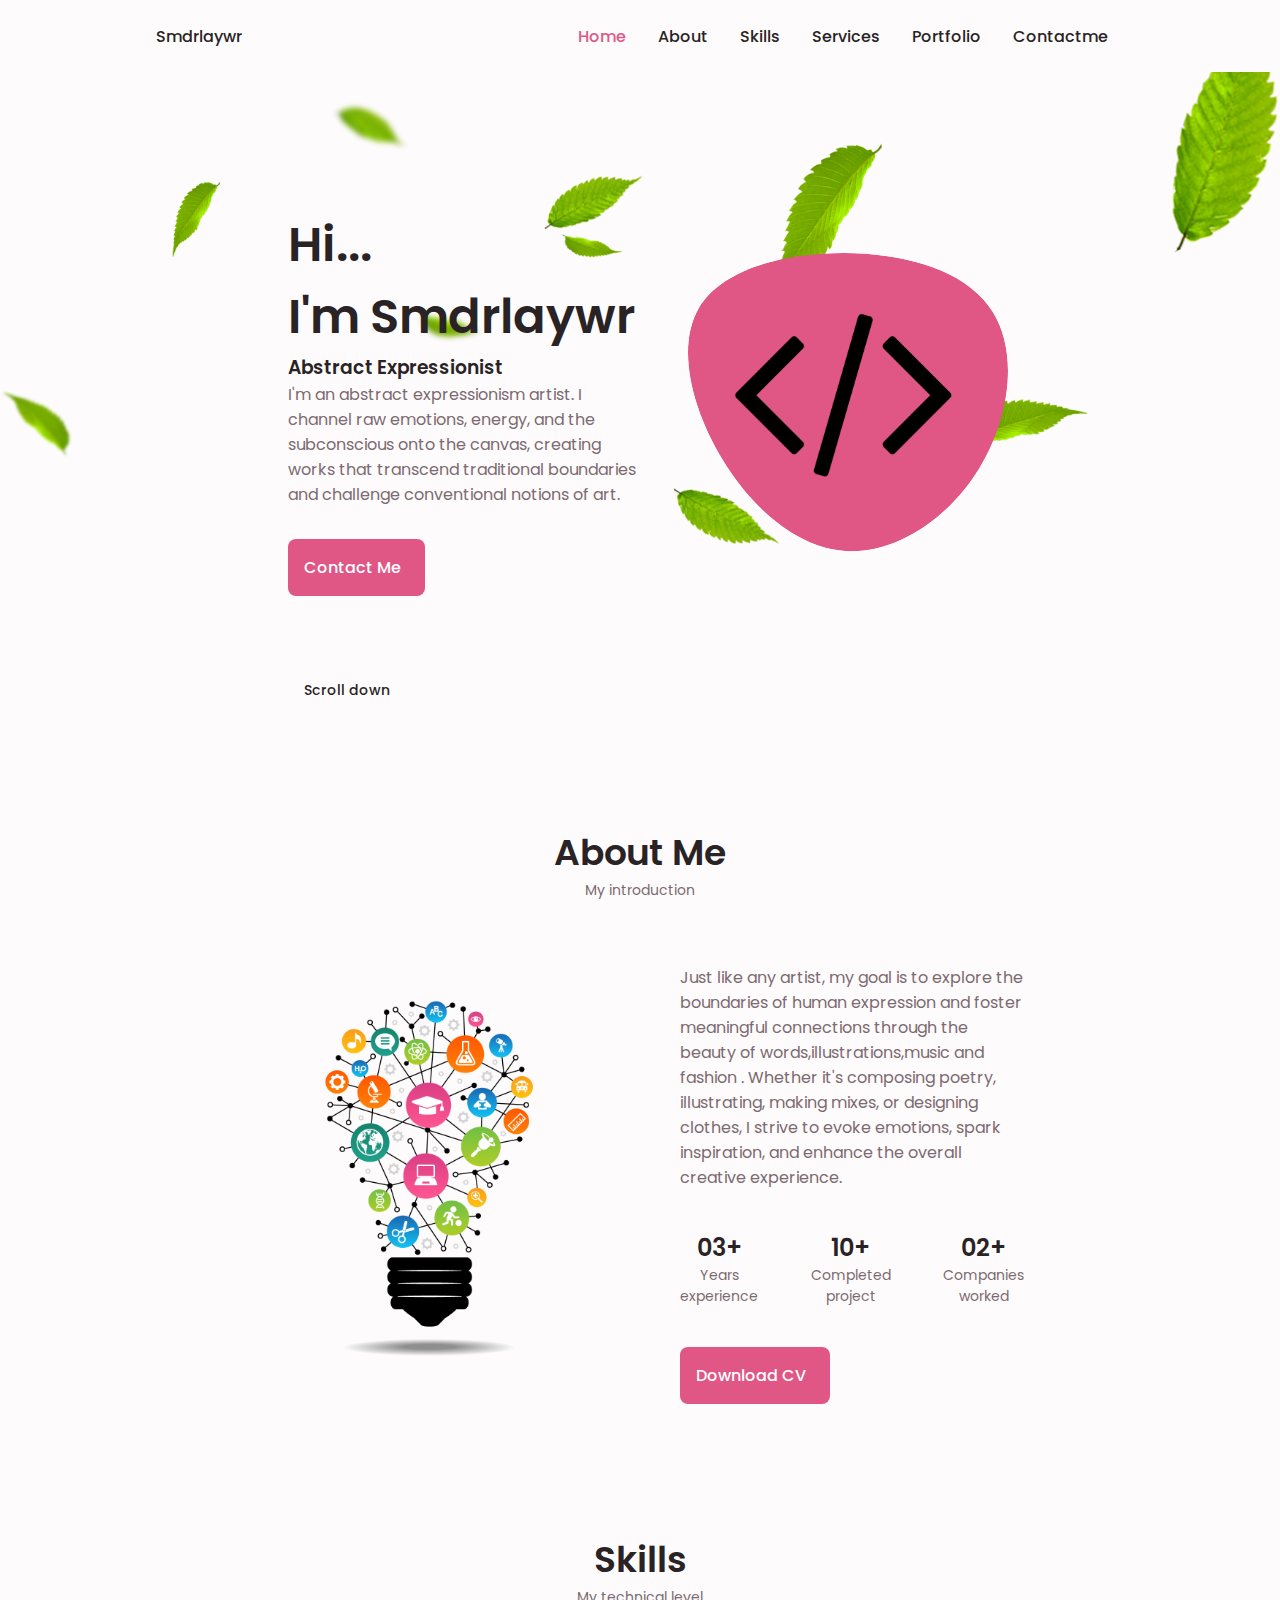
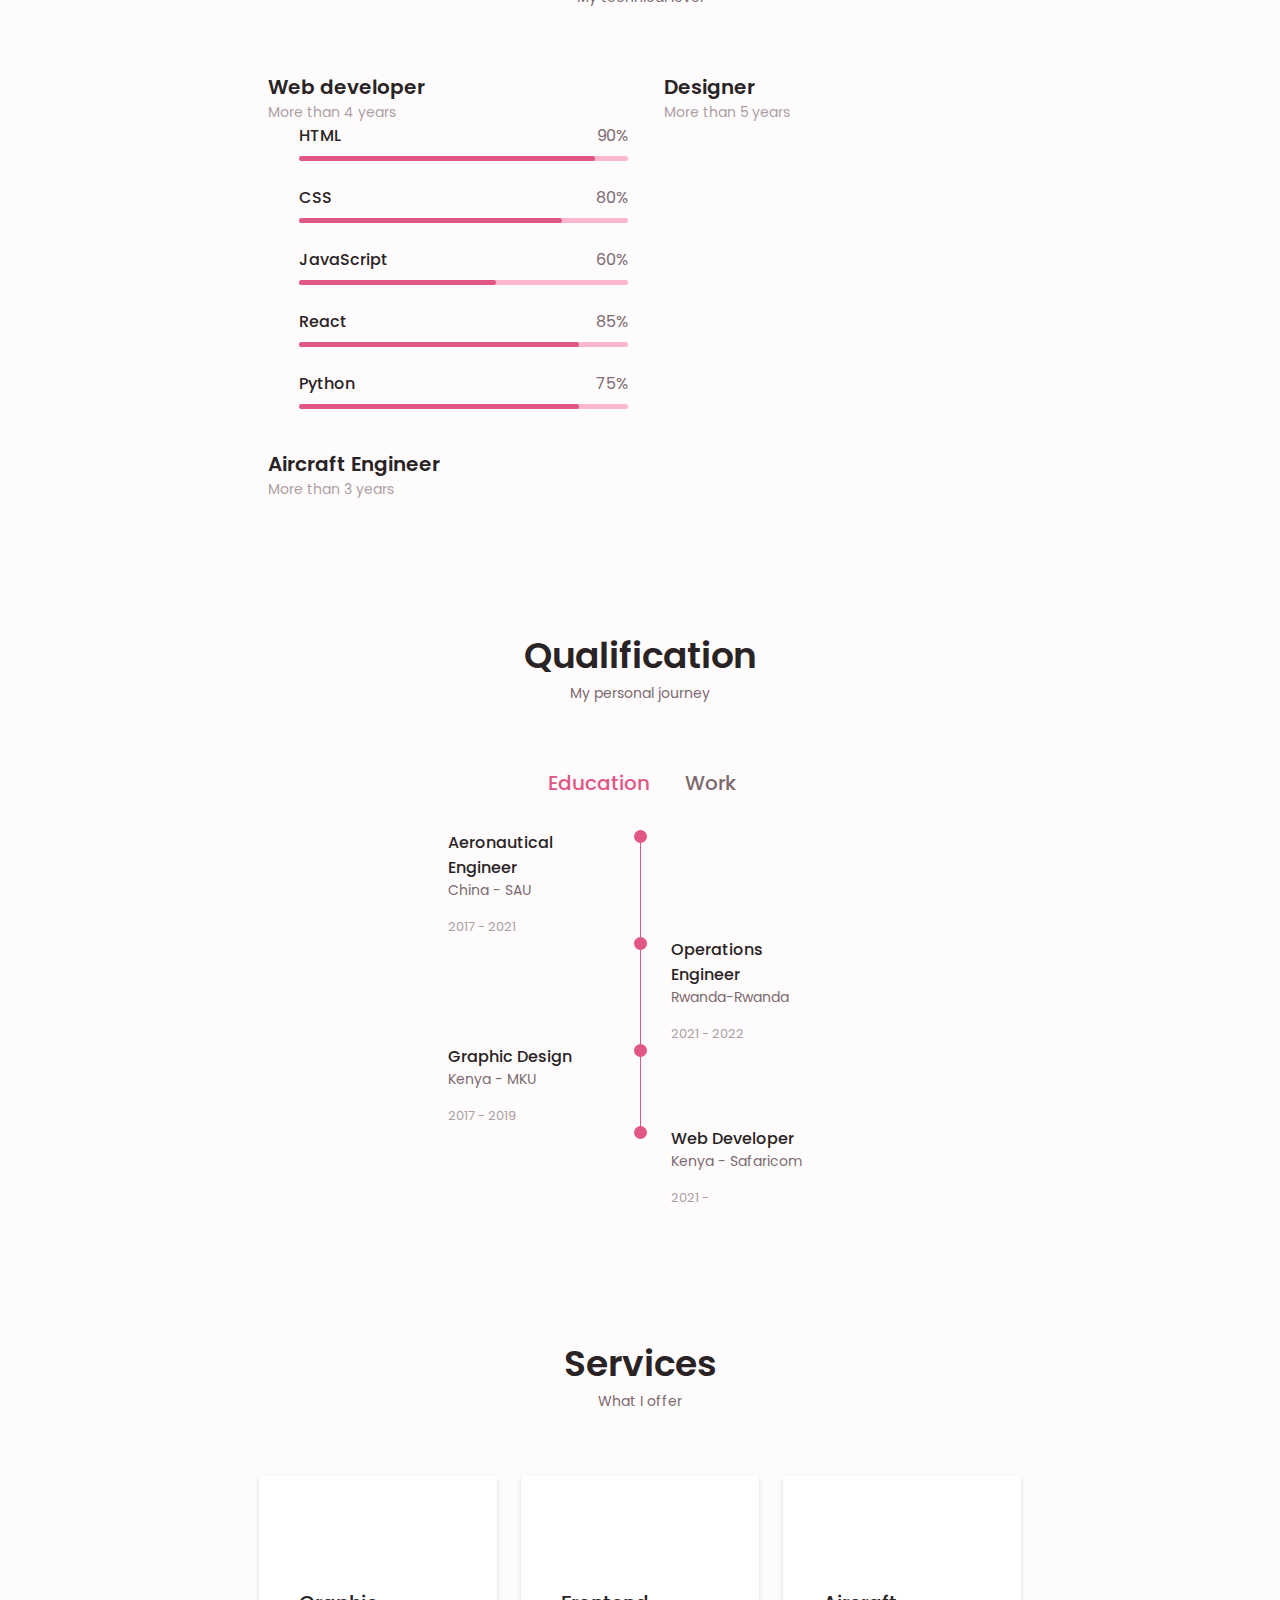
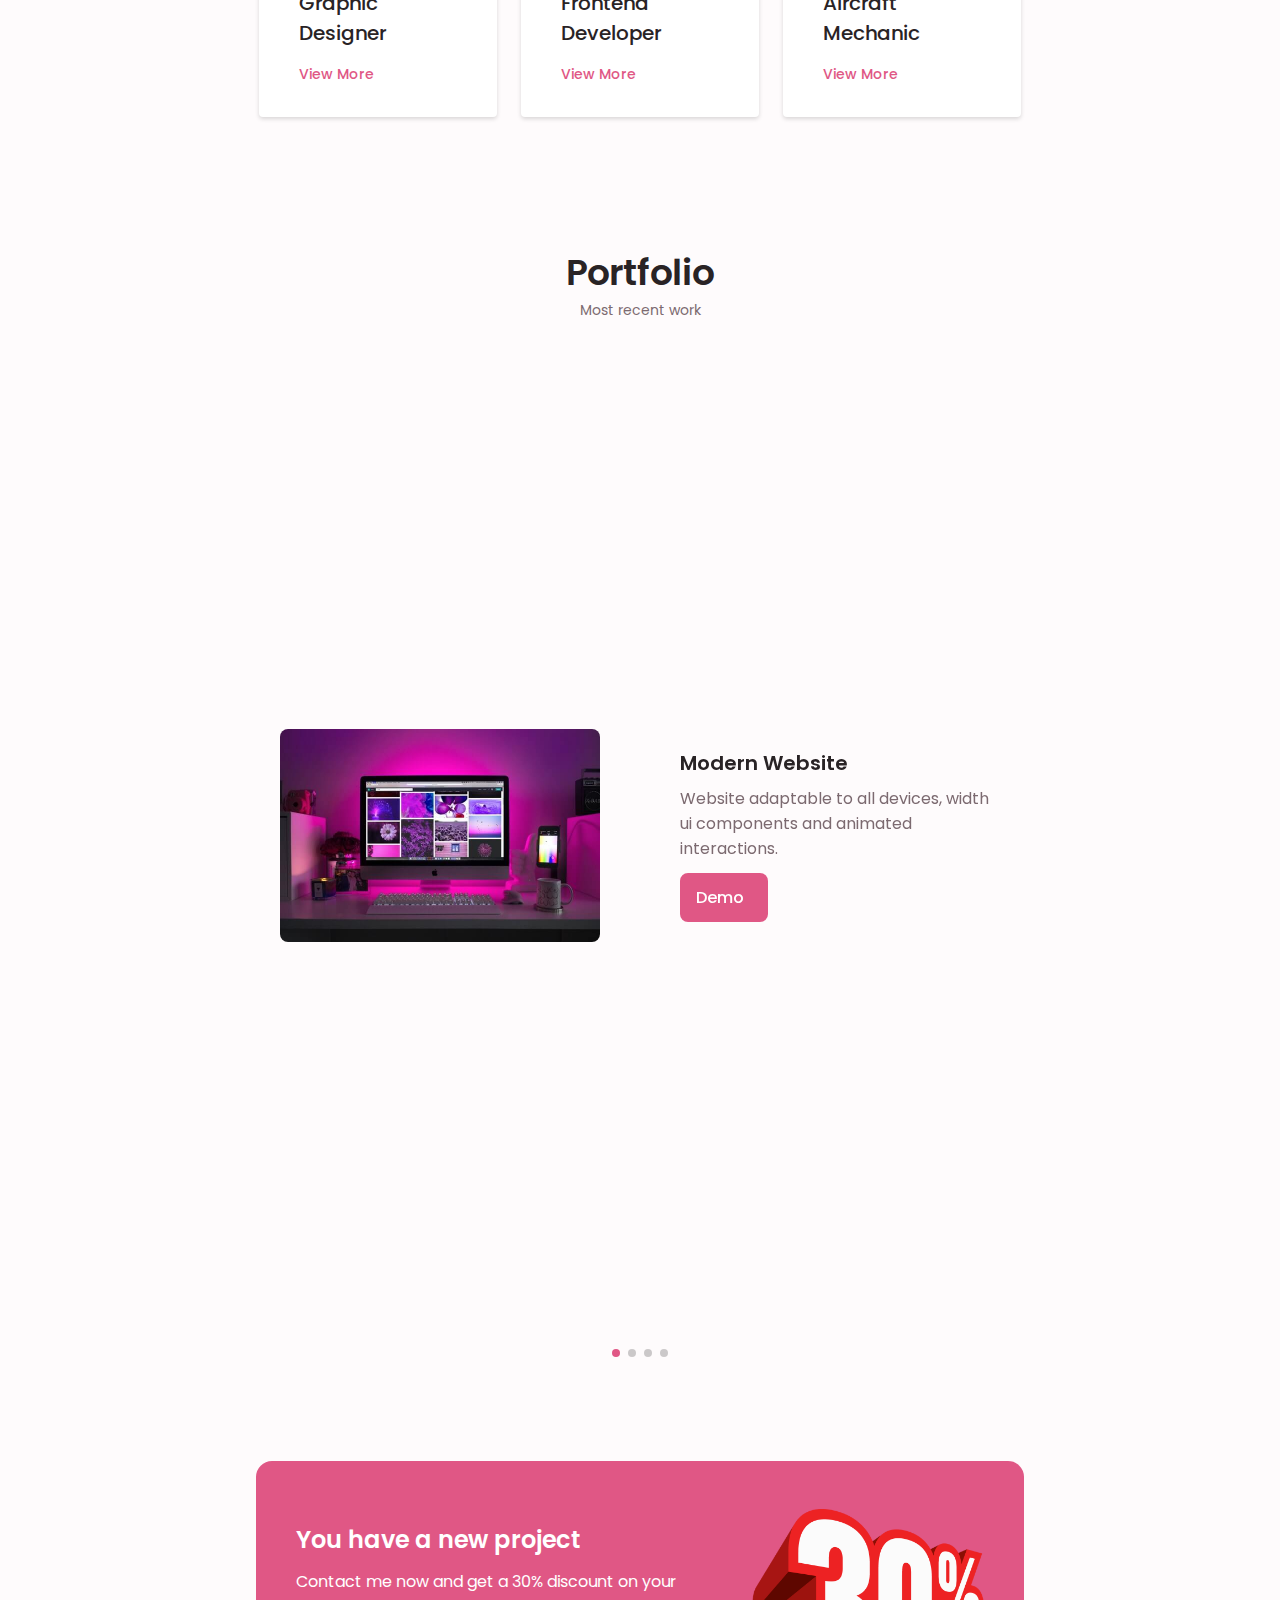
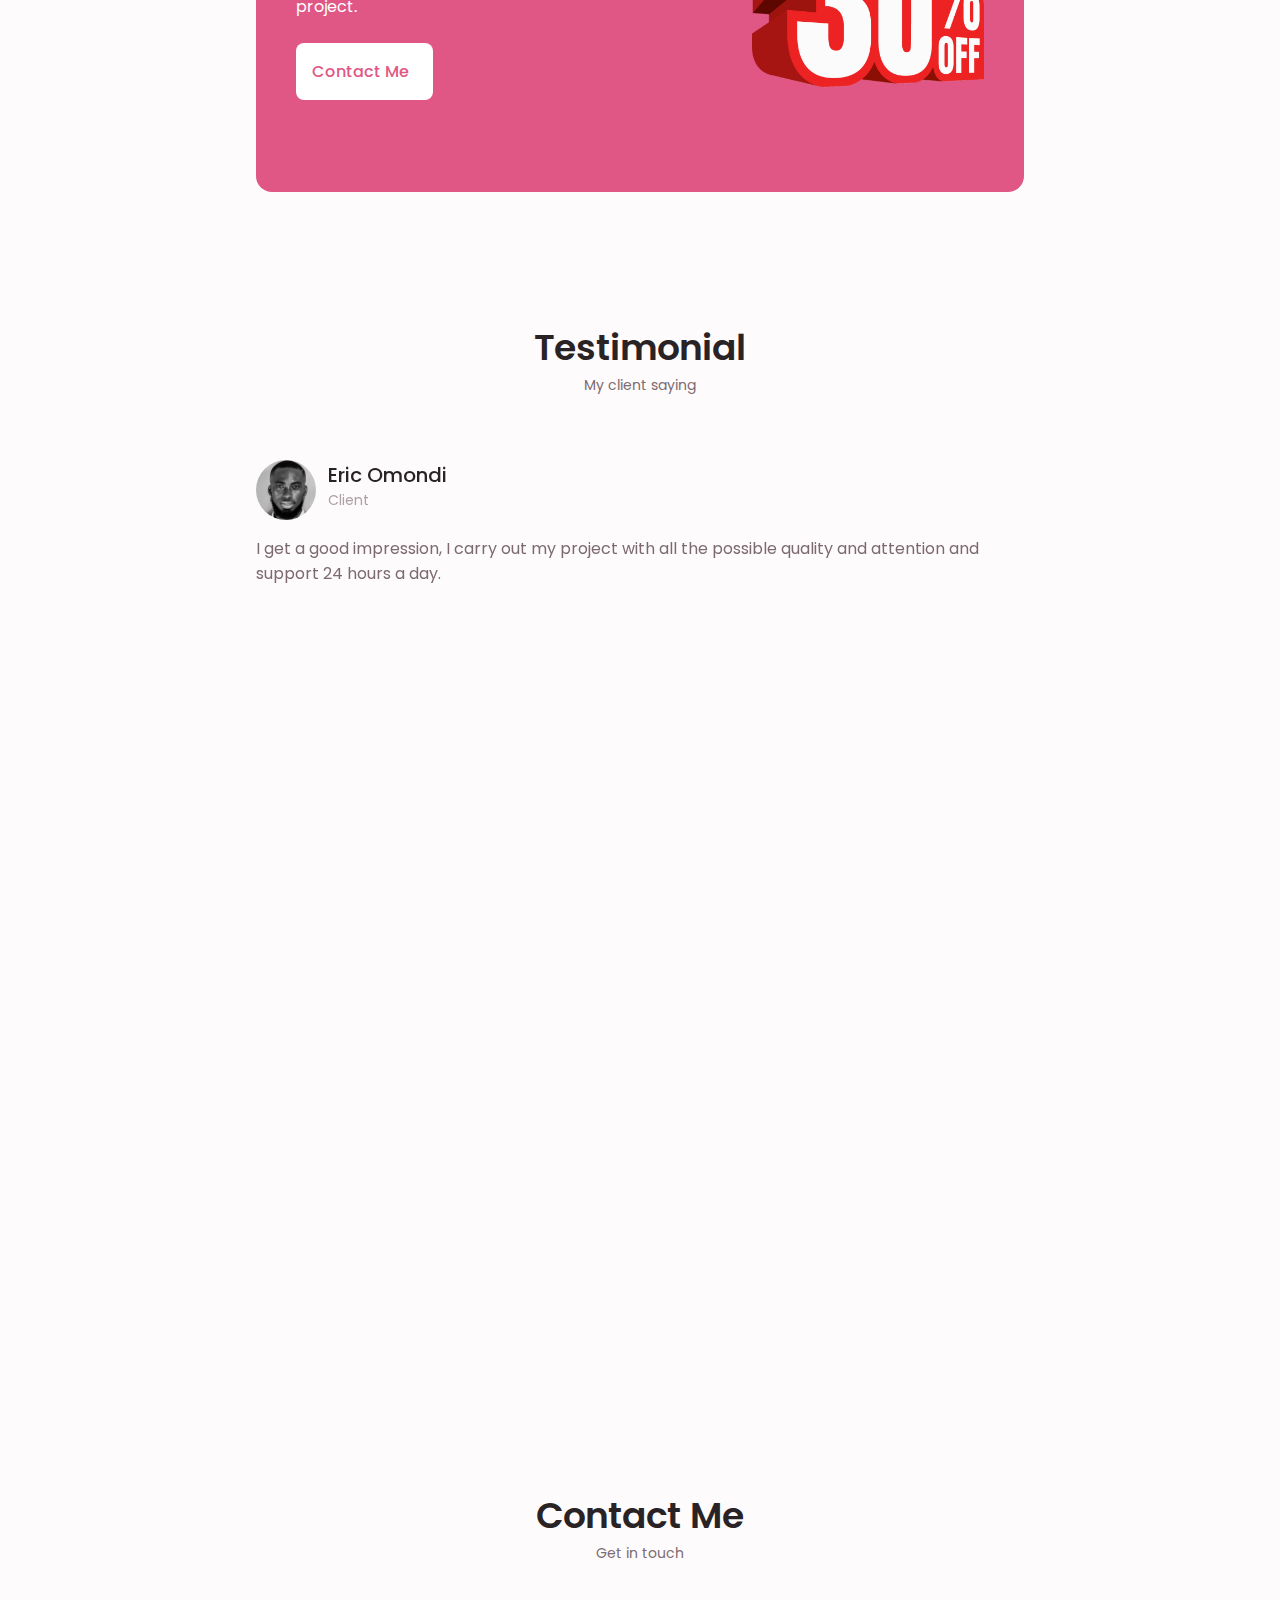
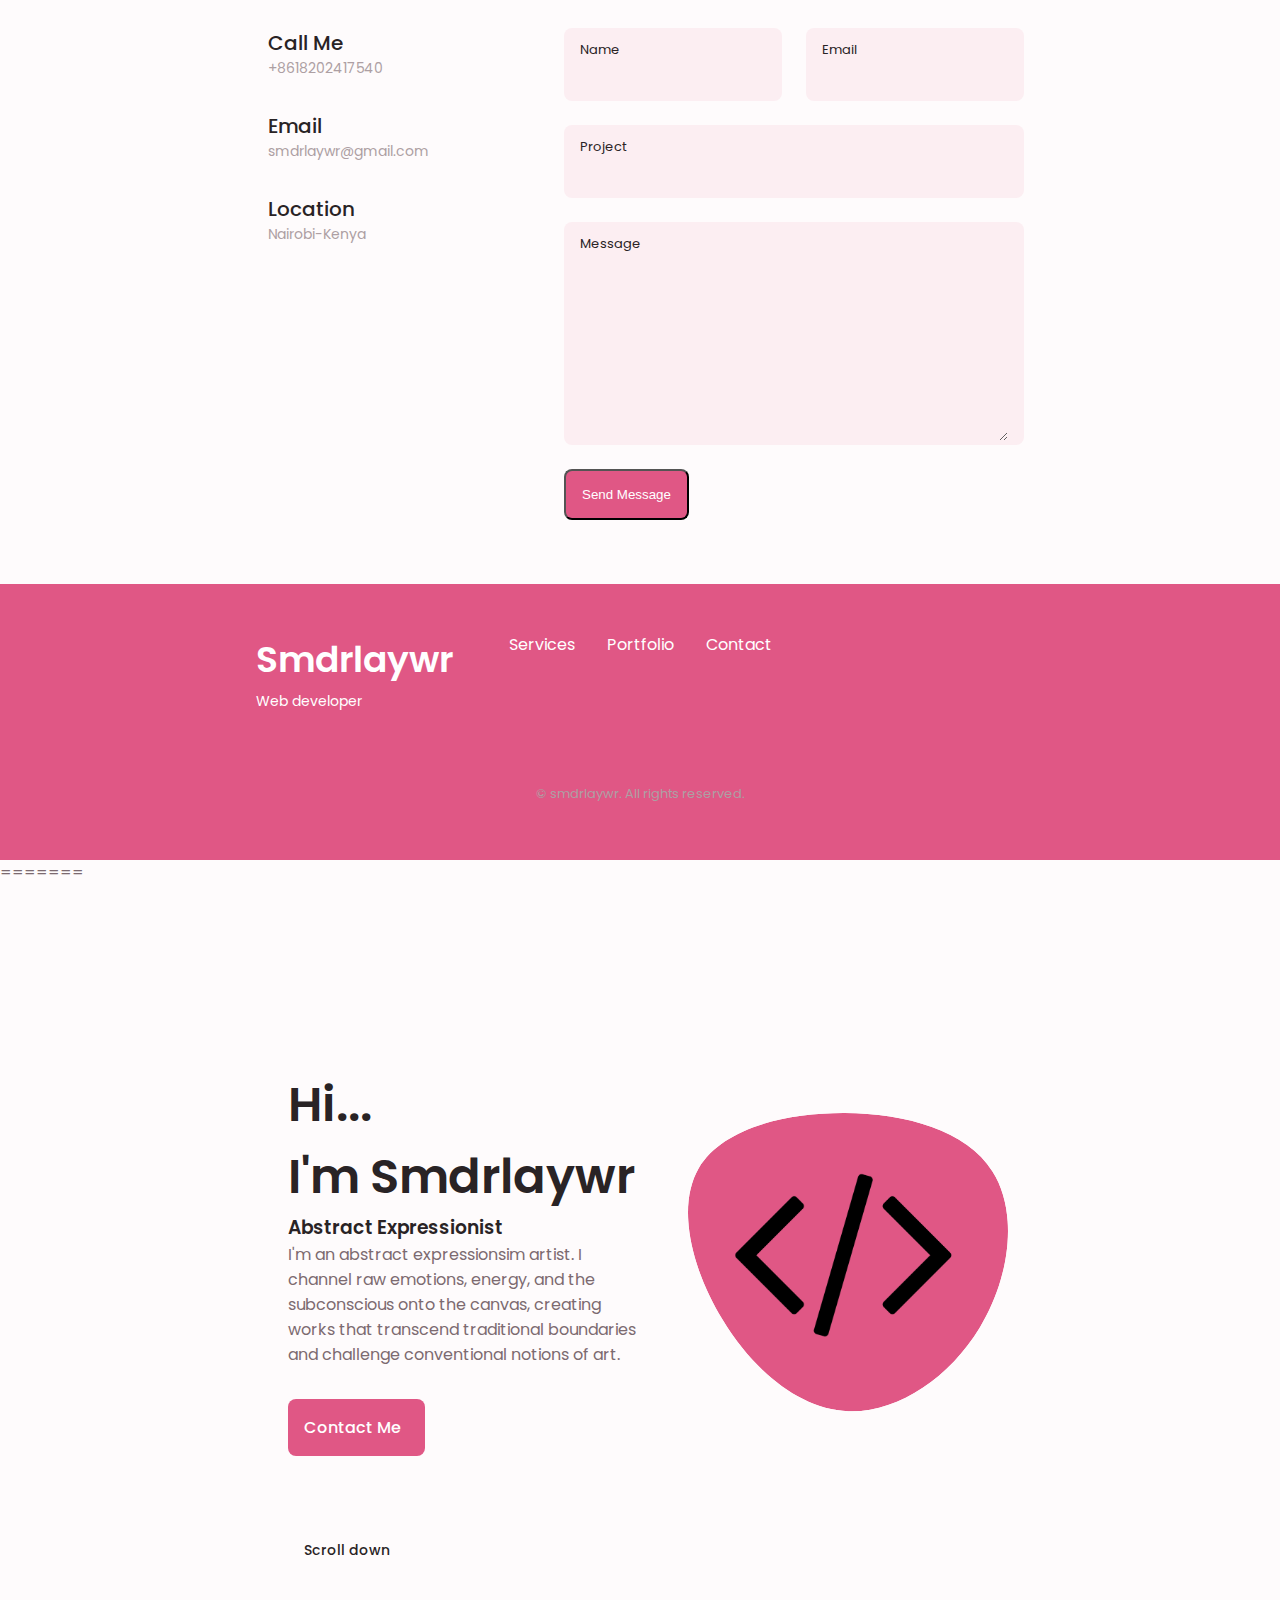
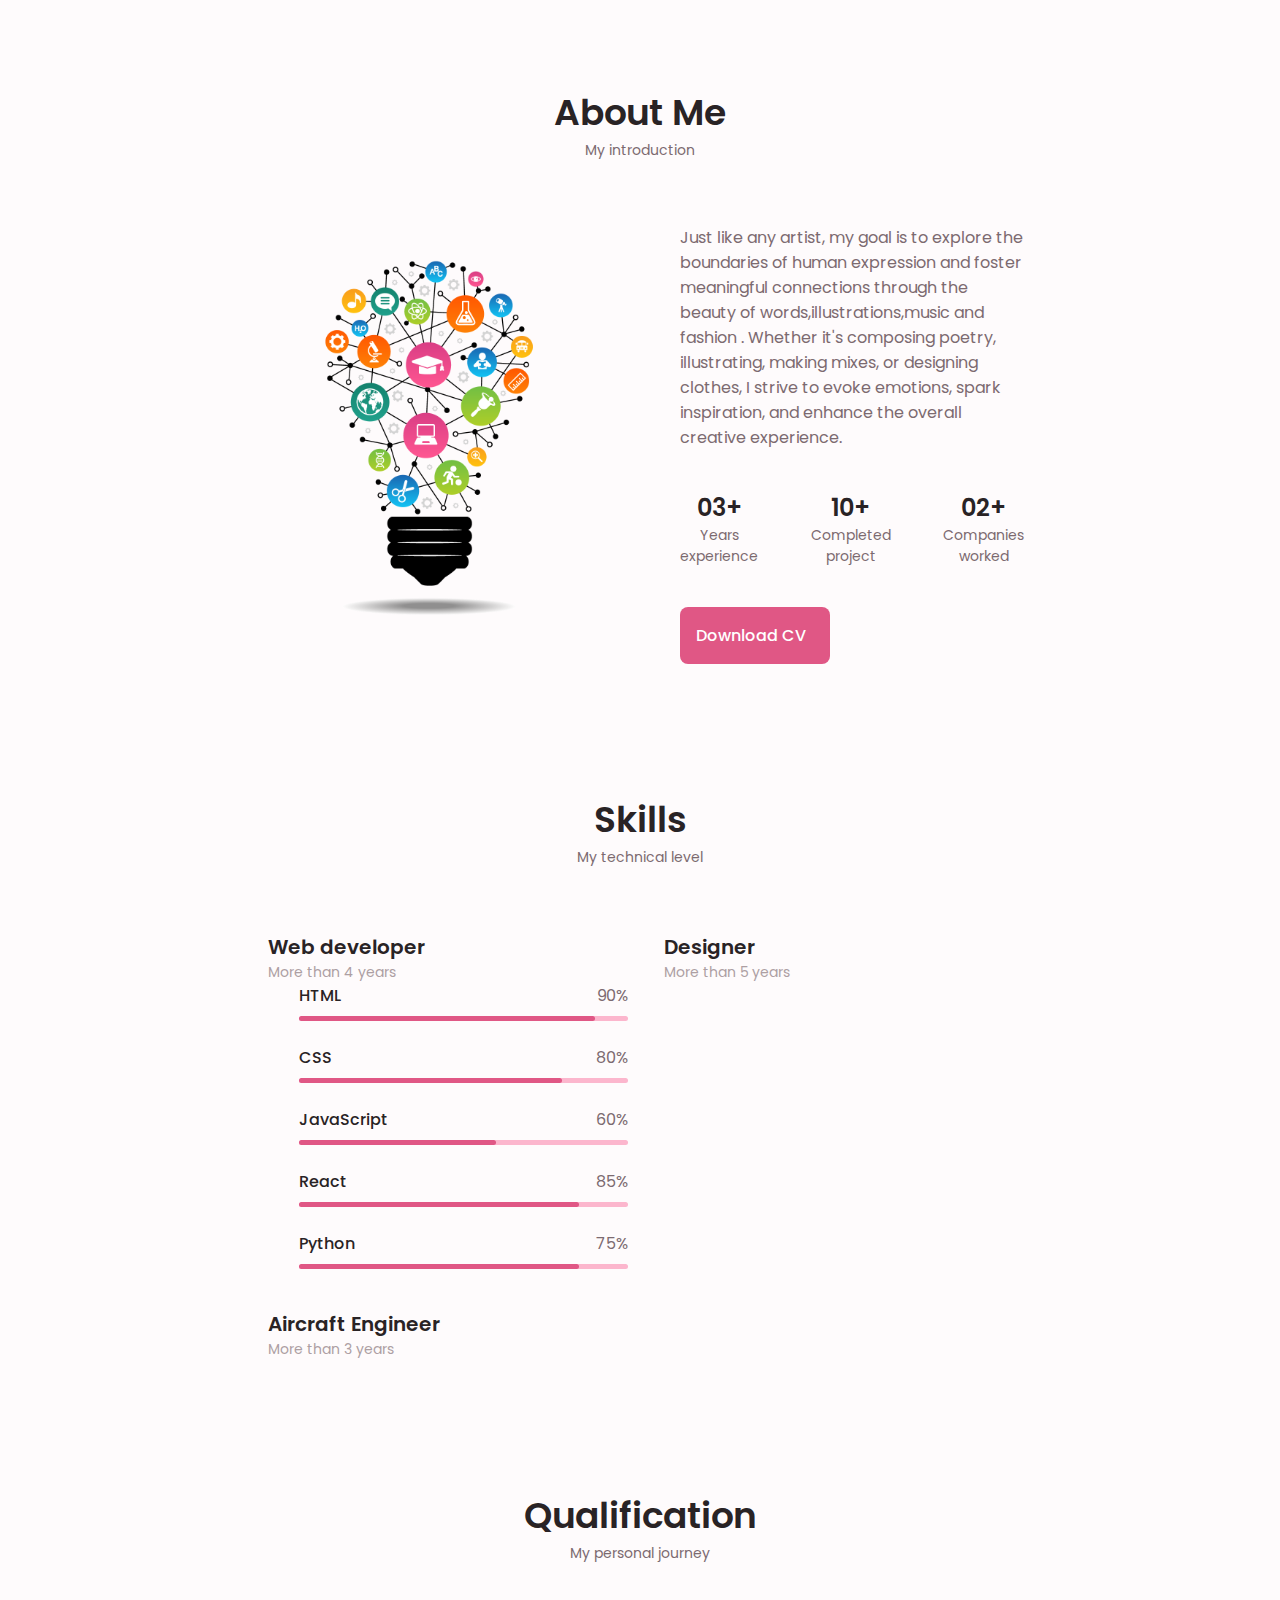
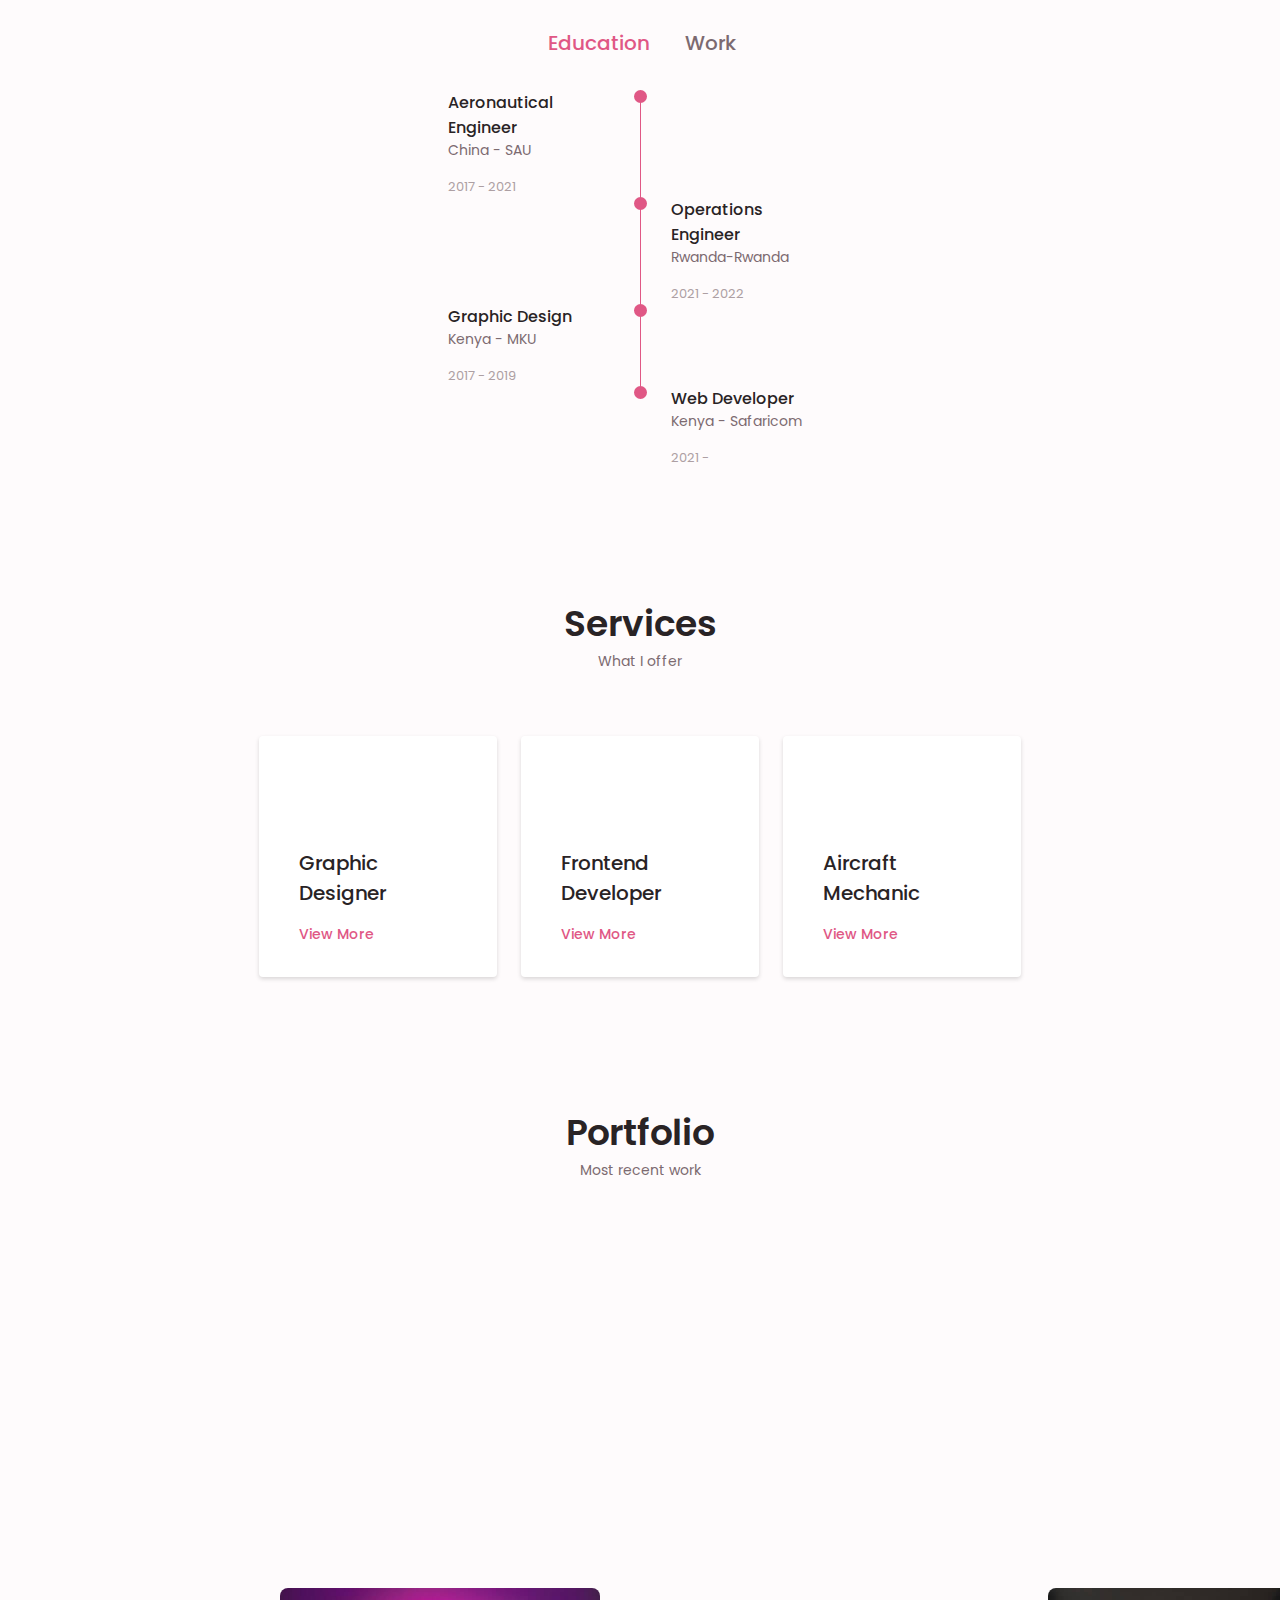
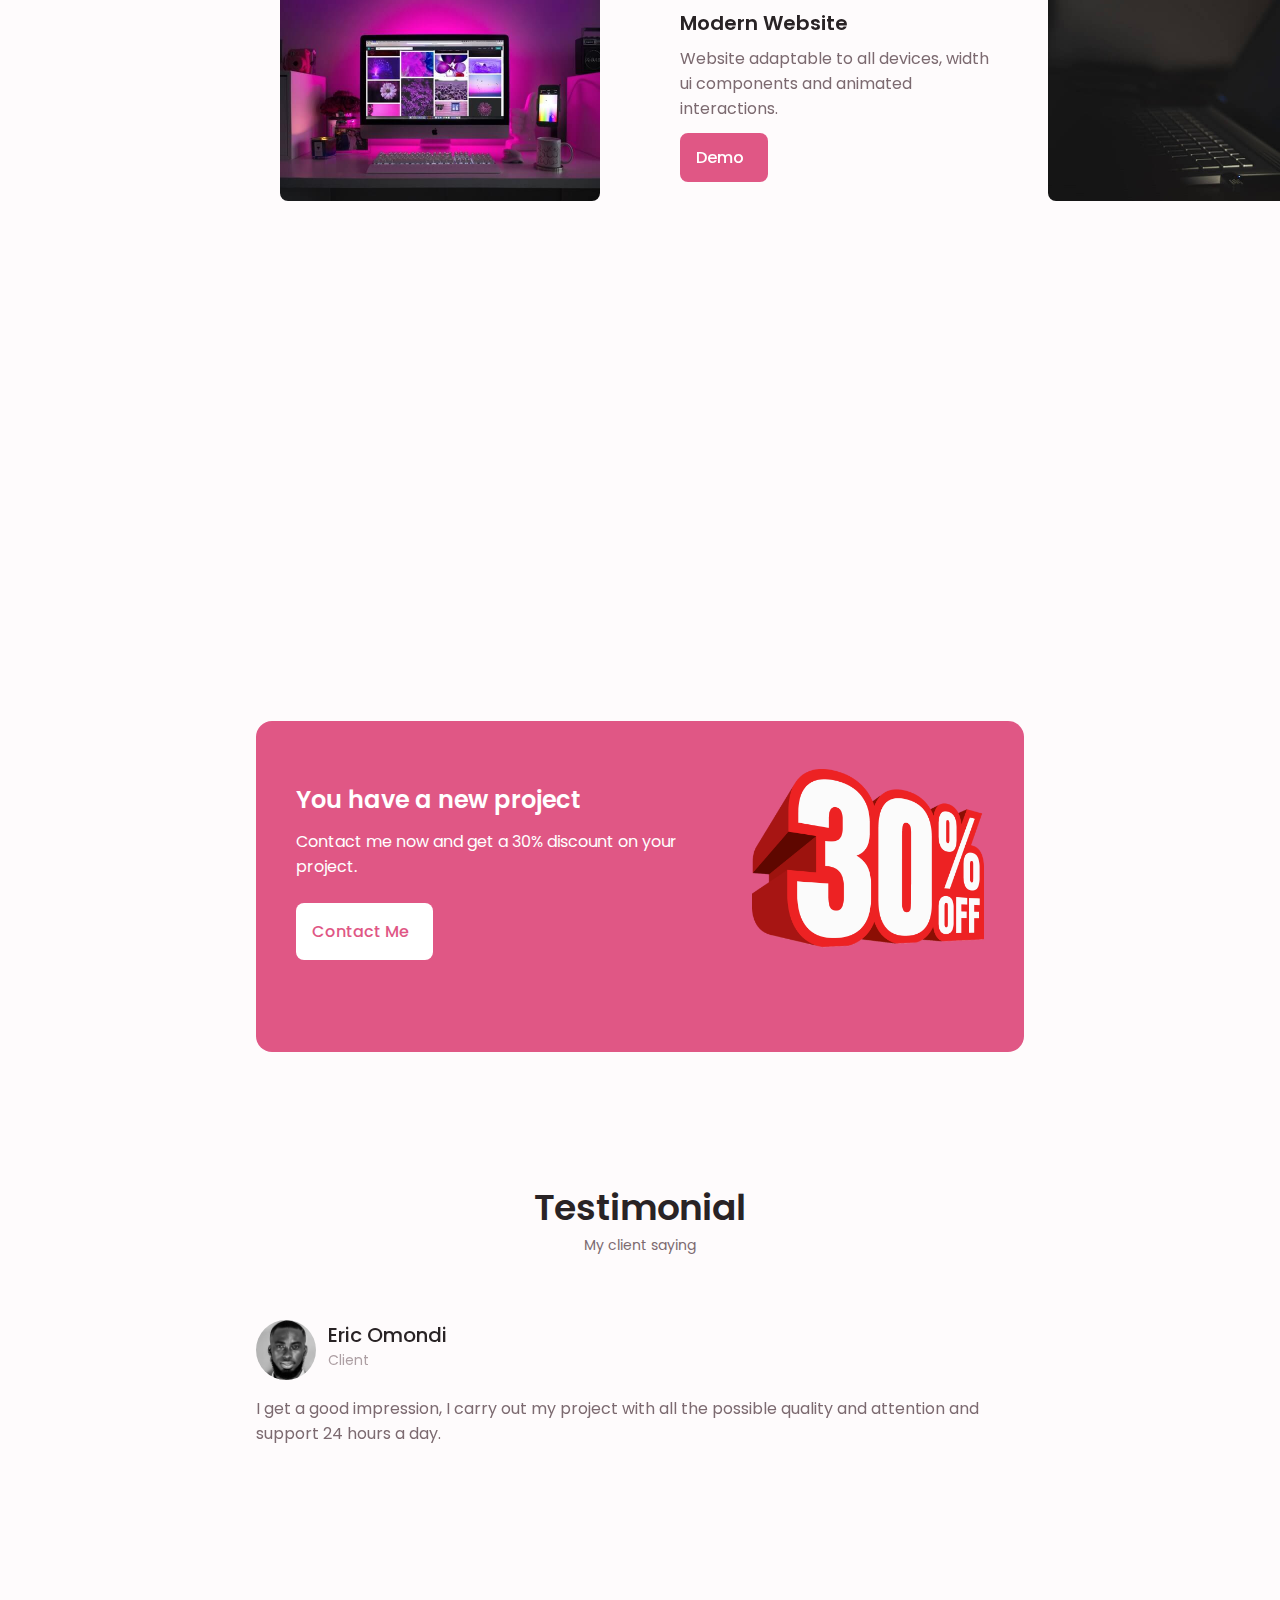
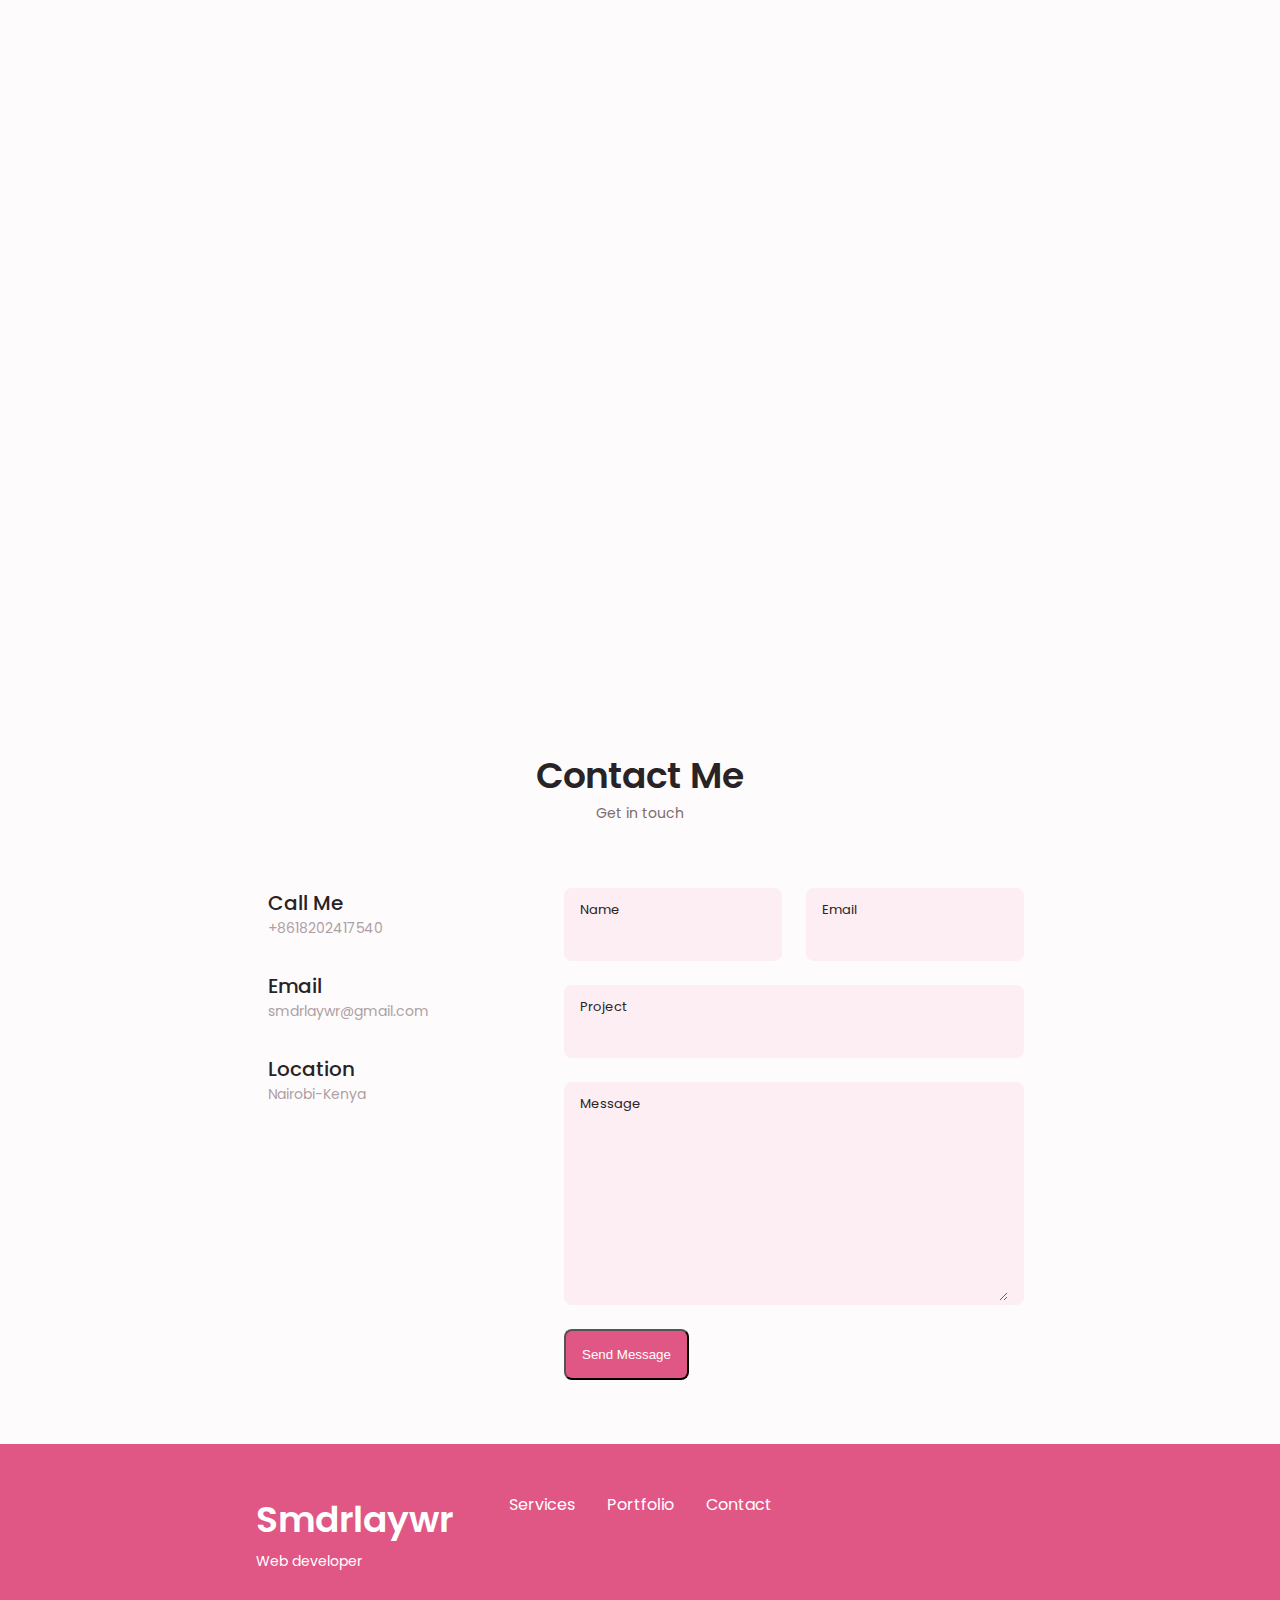
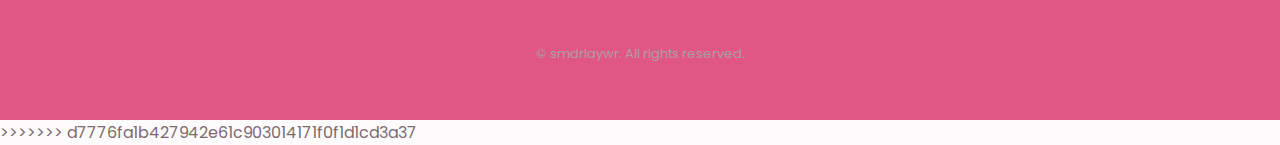
==== commit 8acdcd77: "hd" ====
--- a/index.html
+++ b/index.html
@@ -1,3 +1,4 @@
+<<<<<<< HEAD
 <!DOCTYPE html>
     <html lang="en">
     <head>
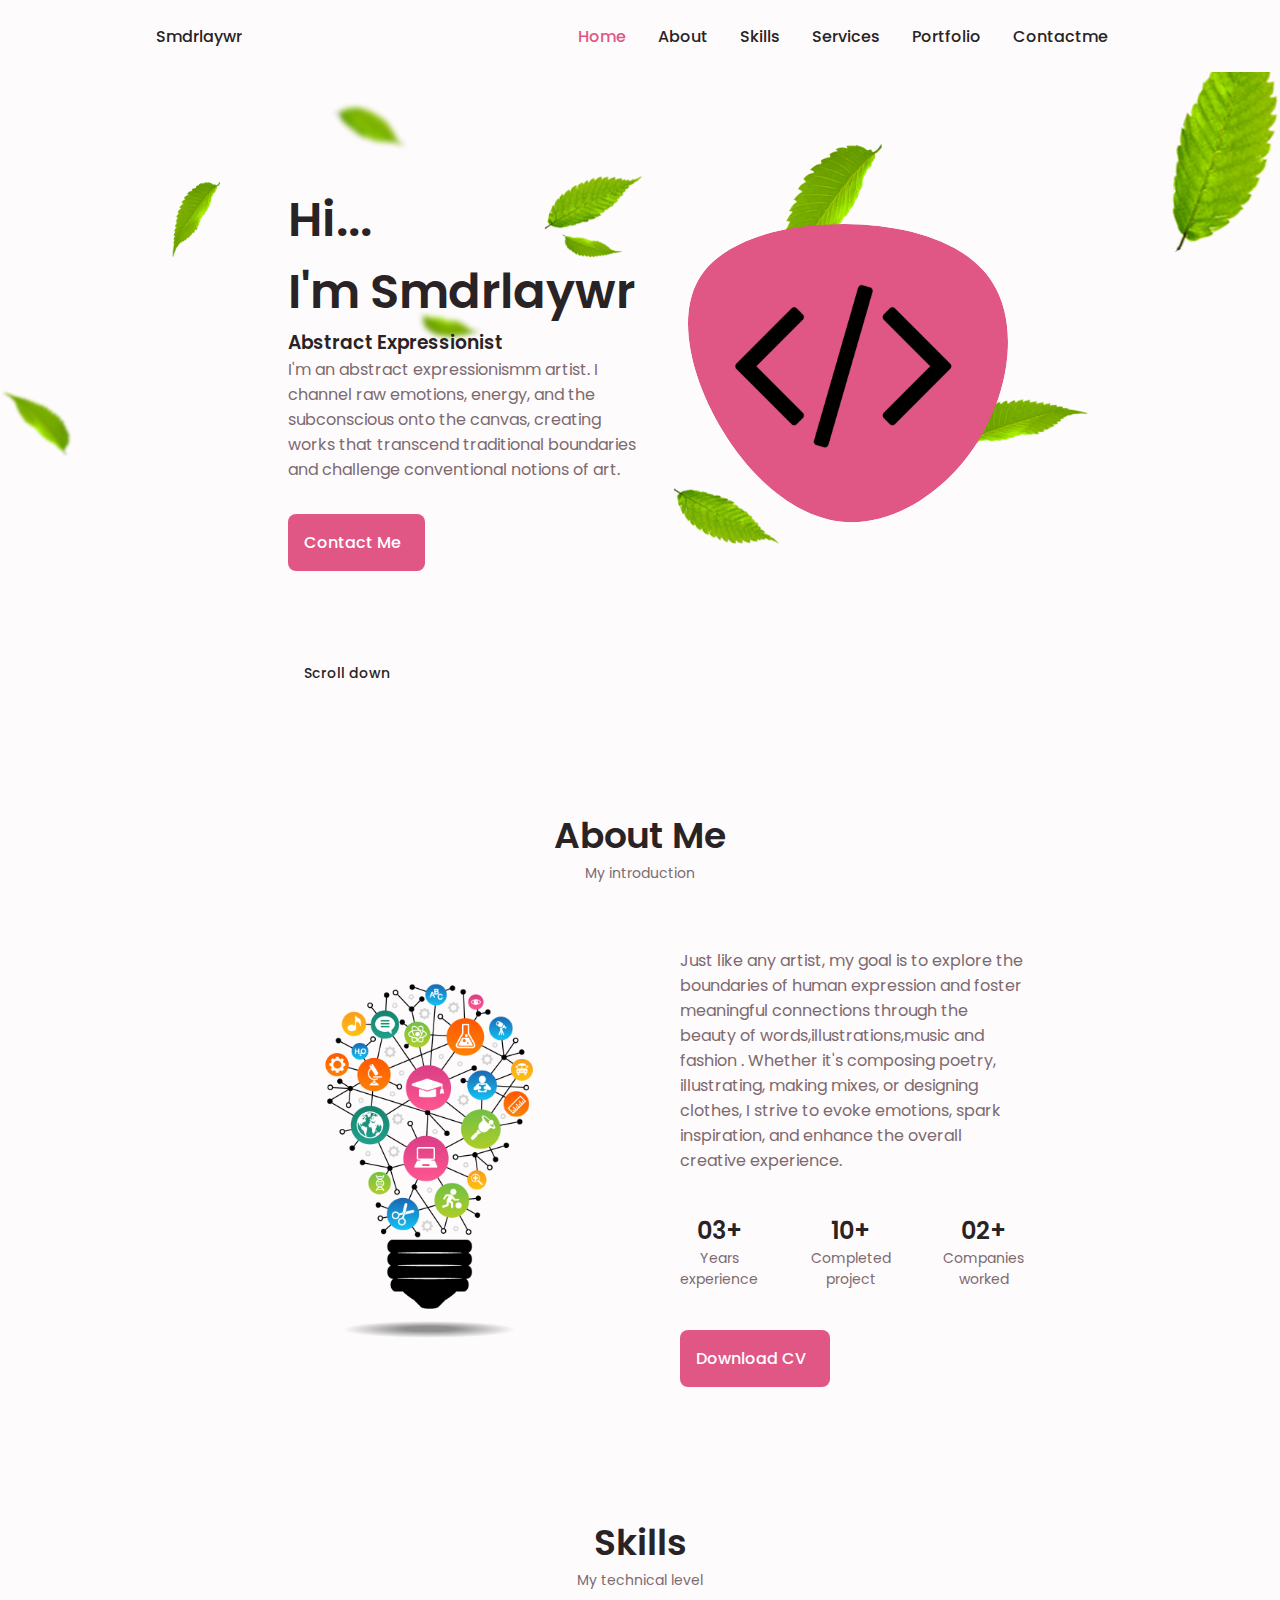
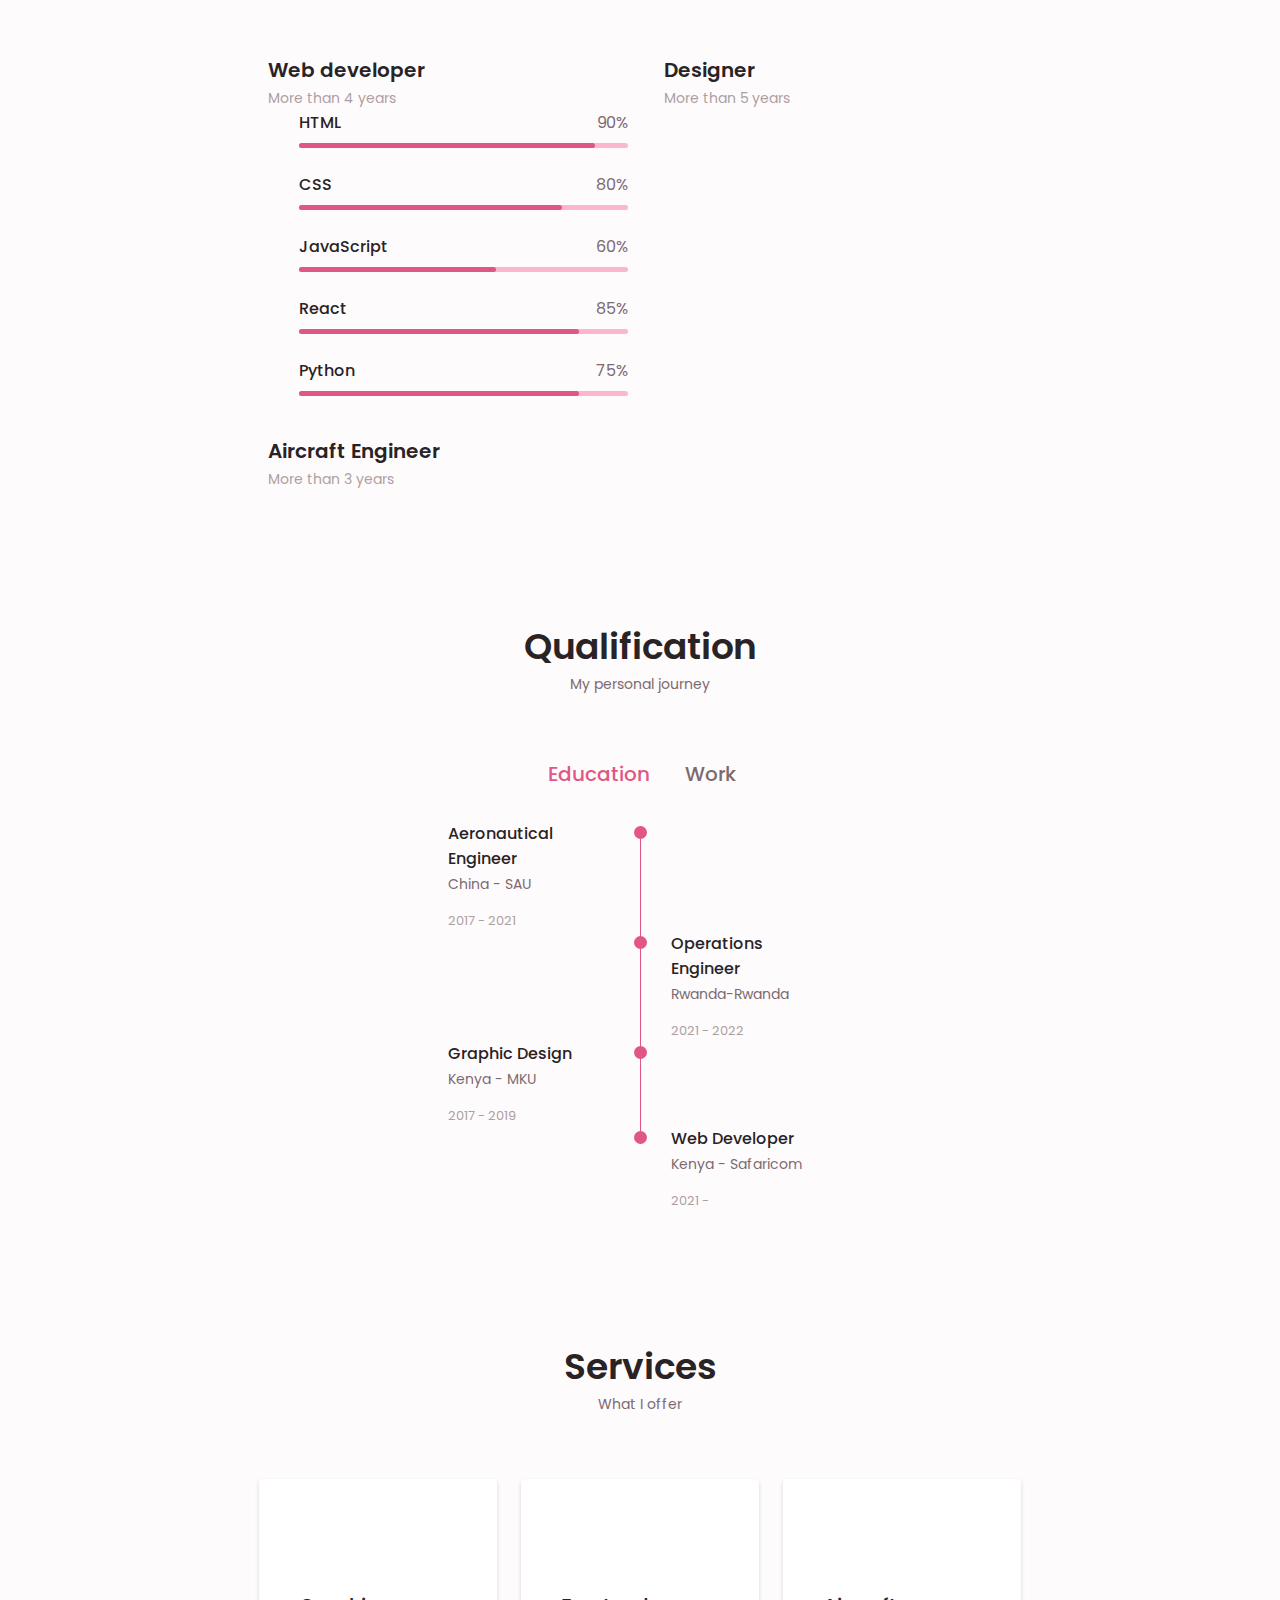
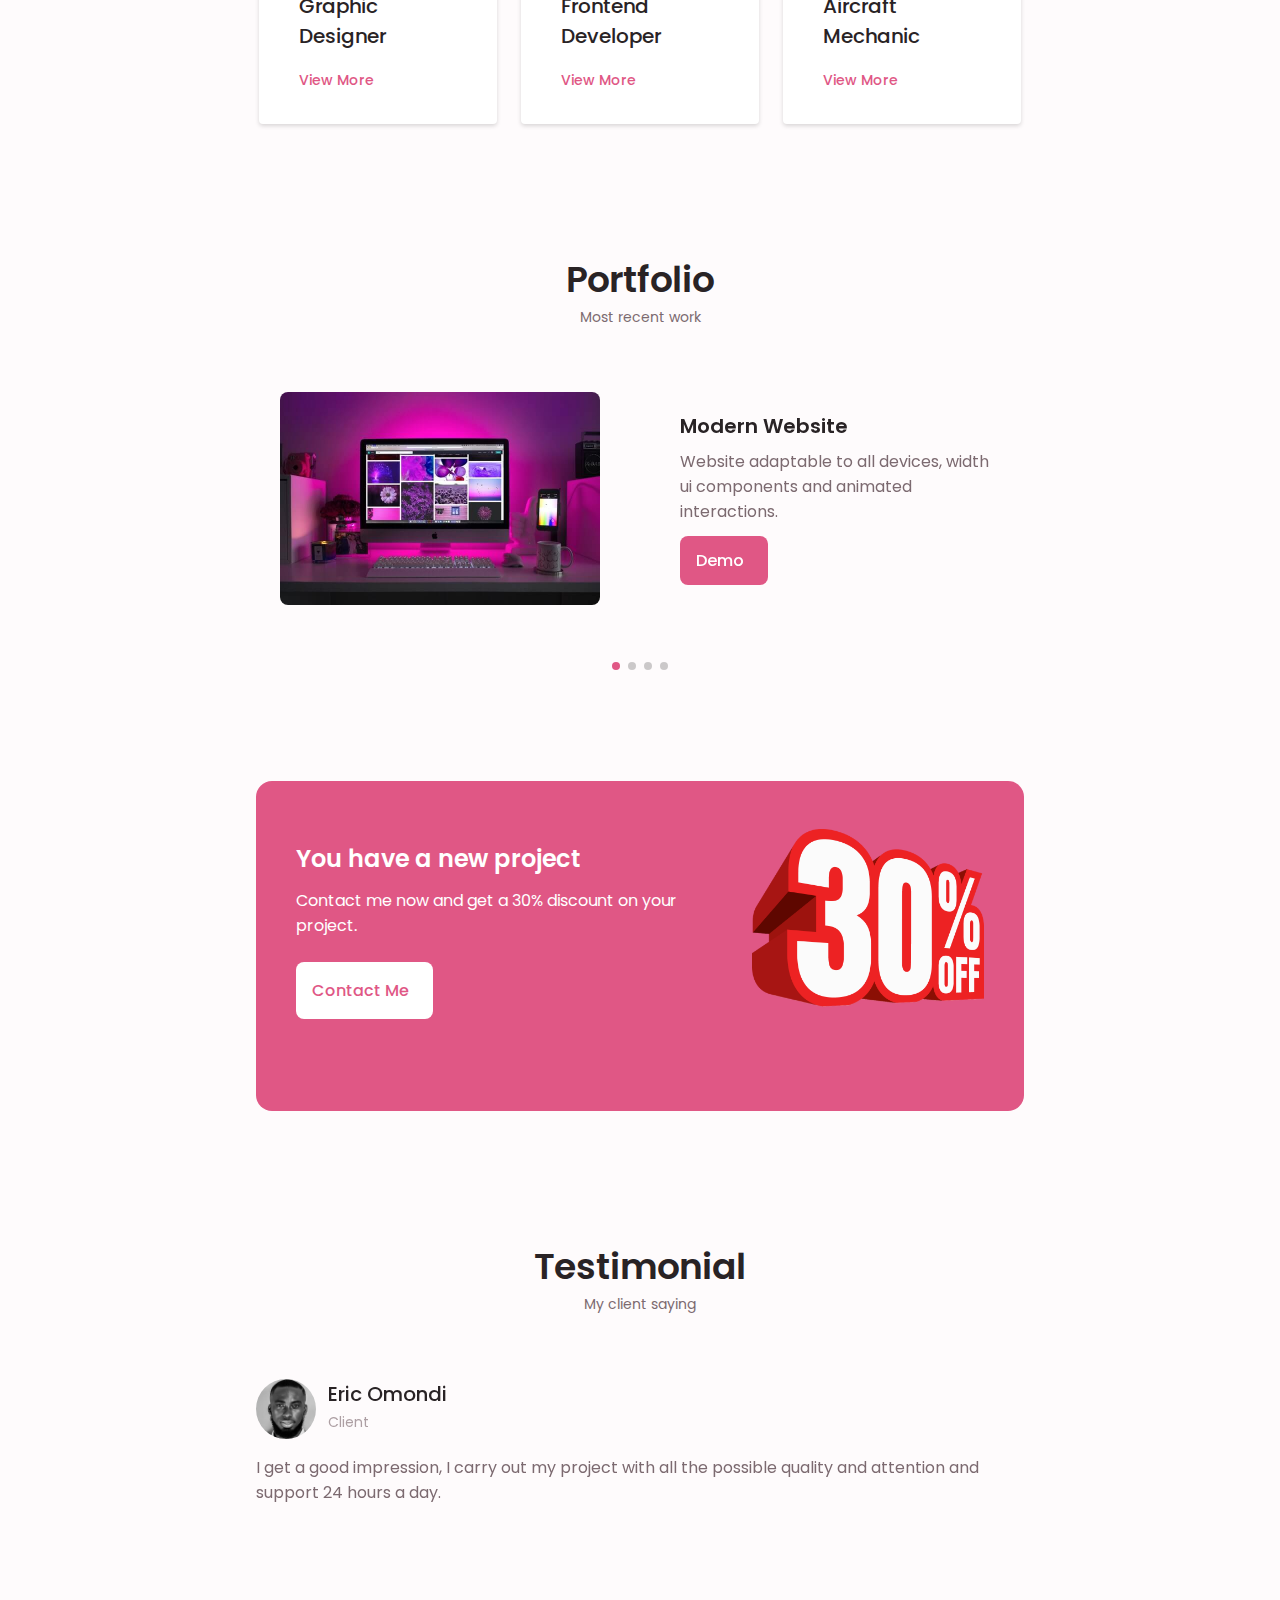
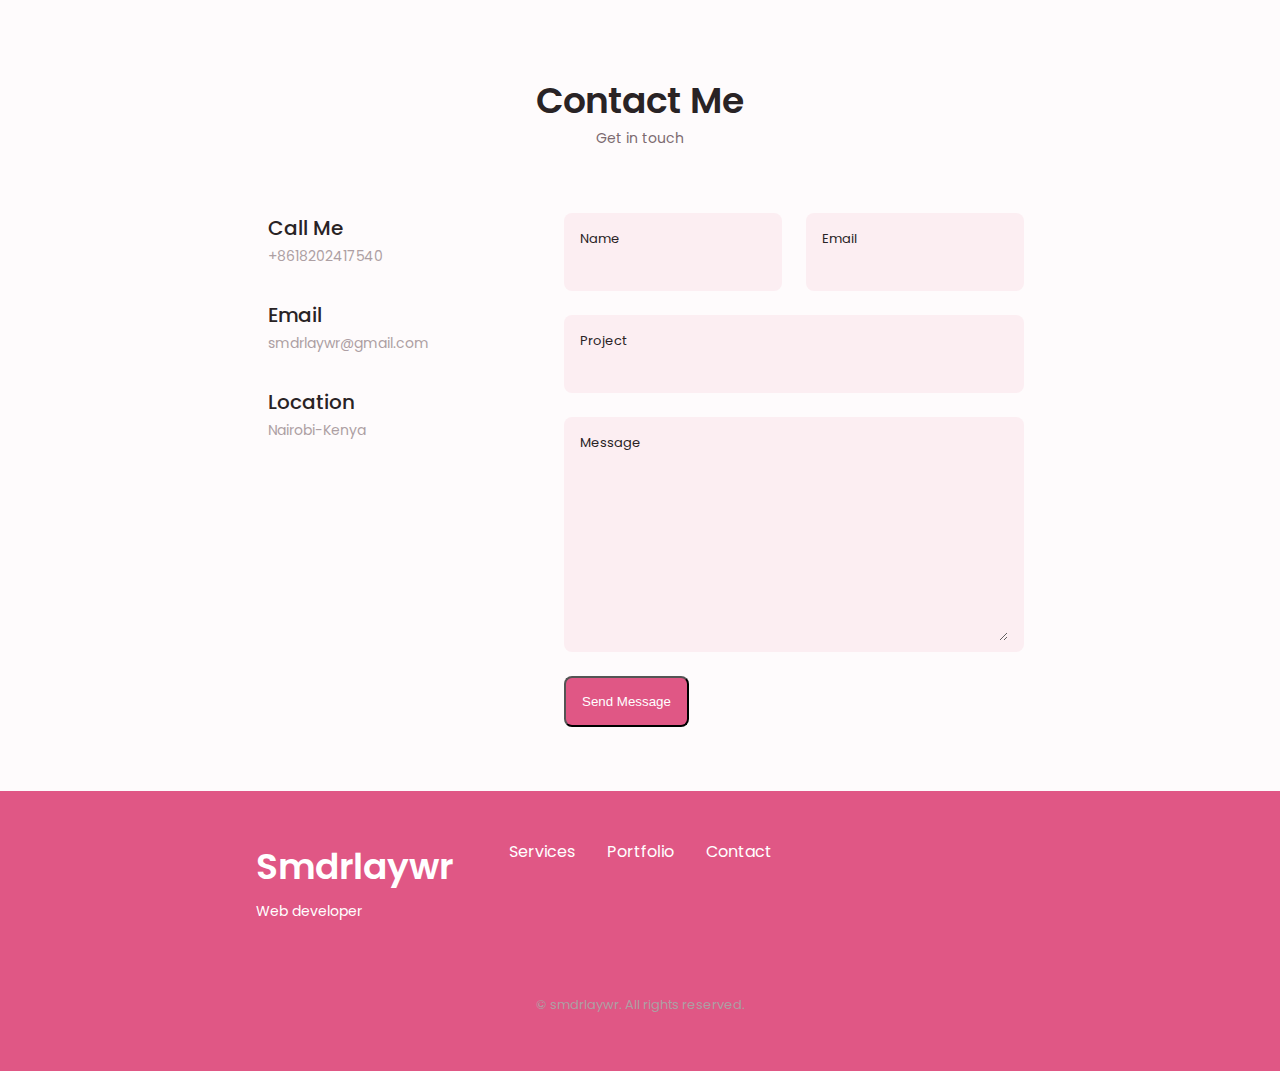
==== commit b4fa258d: "ex" ====
--- a/index.html
+++ b/index.html
@@ -1,4 +1,3 @@
-<<<<<<< HEAD
 <!DOCTYPE html>
     <html lang="en">
     <head>
@@ -113,7 +112,7 @@
                         <div class="home__data">
                             <h1 class="home__title">Hi... <br>I'm Smdrlaywr</h1>
                             <h3 class="home_s_subtitle">Abstract Expressionist</h3>
-                            <p class="home__description">I'm an abstract expressionism artist. I channel raw emotions, energy, and the subconscious onto the canvas, creating works that transcend traditional boundaries and challenge conventional notions of art.</p>
+                            <p class="home__description">I'm an abstract expressionismm artist. I channel raw emotions, energy, and the subconscious onto the canvas, creating works that transcend traditional boundaries and challenge conventional notions of art.</p>
                             <a href="#contact" class="button button--flex">
                                 Contact Me <i class="uil uil-message button__icon"></i>
                             </a>
@@ -927,933 +926,3 @@
         <script src="assets/js/main.js"></script>
     </body>
 </html>
-=======
-<!DOCTYPE html>
-    <html lang="en">
-    <head>
-        <meta charset="UTF-8">
-        <meta name="viewport" content="width=device-width, initial-scale=1.0">
-
-        <!--==================== UNICONS ====================-->
-        <link rel="stylesheet" href="https://unicons.iconscout.com/release/v4.0.8/css/line.css">
-        
-        <!--==================== SWIPER CSS ====================-->
-        <link rel="stylesheet" href="assets/css/swiper-bundle.min.css">
-        
-        <!--==================== CSS ====================-->
-        <link rel="stylesheet" href="assets/css/styles.css">
-
-        <link rel="icon" type="image/png" sizes="32x32" href="/assets/img/favicon-32x32.png">
-
-        <title>SMDRLAYWR</title>
-    </head>
-    <body>
-        <!--==================== HEADER ====================-->
-        <header class="header" id="header">
-            <nav class="nav container">
-                <a href="#" class="nav__logo">Smdrlaywr</a>
-
-                <div class="nav__menu" id="nav-menu">
-                    <ul class="nav__list grid">
-                        <li class="nav__item">
-                            <a href="#home" class="nav__link active-link">
-                                <i class="uil uil-estate nav__icon"></i>Home
-                            </a>
-                        </li>
-                        <li class="nav__item">
-                            <a href="#about" class="nav__link">
-                                <i class="uil uil-user nav__icon"></i>About
-                            </a>
-                        </li>
-                        <li class="nav__item">
-                            <a href="#skills" class="nav__link">
-                                <i class="uil uil-file-alt nav__icon"></i>Skills
-                            </a>
-                        </li>
-                        <li class="nav__item">
-                            <a href="#services" class="nav__link">
-                                <i class="uil uil-briefcase nav__icon"></i>Services
-                            </a>
-                        </li>
-                        <li class="nav__item">
-                            <a href="#portfolio" class="nav__link">
-                                <i class="uil uil-scenery nav__icon"></i>Portfolio
-                            </a>
-                        </li>
-                        <li class="nav__item">
-                            <a href="#contact" class="nav__link">
-                                <i class="uil uil-message nav__icon"></i>Contactme
-                            </a>
-                        </li>
-                    </ul>
-                    <i class="uil uil-times nav__close" id="nav-close"></i>
-                </div>
-
-                <div class="nav__btns">
-                    <!-- Theme change button -->
-                    <i class="uil uil-moon change-theme" id="theme-button"></i>
-
-
-                    <div class="nav__toggle" id="nav-toggle">
-                        <i class="uil uil-apps"></i>
-                    </div>
-                </div>
-            </nav>
-            
-        </header>
-
-        <!--==================== MAIN ====================-->
-        <main class="main">
-            <!--==================== HOME ====================-->
-            <section class="home section" id="home">
-                <div class="home__container container grid">
-                    <div class="home__content grid">
-                        <div class="home__social">
-                            <a href="https://www.behance.net/donttryme1" target="_blank" class="home__social-icon">
-                                <i class="uil uil-behance-alt"></i>
-                            </a>
-                            <a href="https://www.instagram.com/smdrlaywr" target="_blank" class="home__social-icon">
-                                <i class="uil uil-instagram"></i>
-
-                            </a>
-                            <a href="https://github.com/smdrlaywr" target="_blank" class="home__social-icon">
-                                <i class="uil uil-github-alt"></i>
-
-                            </a>
-                        </div>
-                        <div class="home__img">
-                            <svg class="home__blob" viewBox="0 0 200 187" xmlns="http://www.w3.org/2000/svg" xmlns:xlink="http://www.w3.org/1999/xlink">
-                                <mask id="mask0" mask-type="alpha">
-                                    <path d="M190.312 36.4879C206.582 62.1187 201.309 102.826 182.328 134.186C163.346 165.547 
-                                    130.807 187.559 100.226 186.353C69.6454 185.297 41.0228 161.023 21.7403 129.362C2.45775 
-                                    97.8511 -7.48481 59.1033 6.67581 34.5279C20.9871 10.1032 59.7028 -0.149132 97.9666 
-                                    0.00163737C136.23 0.303176 174.193 10.857 190.312 36.4879Z"/>
-                                </mask>
-                                <g mask="url(#mask0)">
-                                    <path d="M190.312 36.4879C206.582 62.1187 201.309 102.826 182.328 134.186C163.346 
-                                    165.547 130.807 187.559 100.226 186.353C69.6454 185.297 41.0228 161.023 21.7403 
-                                    129.362C2.45775 97.8511 -7.48481 59.1033 6.67581 34.5279C20.9871 10.1032 59.7028 
-                                    -0.149132 97.9666 0.00163737C136.23 0.303176 174.193 10.857 190.312 36.4879Z"/>
-                                    <image class="home__blob-img" x="12" y="18" href="assets/img/ca.png"/>
-                                </g>
-                            </svg>
-                            
-                        </div>
-                        <div class="home__data">
-                            <h1 class="home__title">Hi... <br>I'm Smdrlaywr</h1>
-                            <h3 class="home_s_subtitle">Abstract Expressionist</h3>
-                            <p class="home__description">I'm an abstract expressionsim artist. I channel raw emotions, energy, and the subconscious onto the canvas, creating works that transcend traditional boundaries and challenge conventional notions of art.</p>
-                            <a href="#contact" class="button button--flex">
-                                Contact Me <i class="uil uil-message button__icon"></i>
-                            </a>
-                        </div>
-
-                    </div>
-                    <div class="home__scroll">
-                        <a href="#about" class="home__scroll-button button--flex">
-                            <i class="uil uil-mouse-alt-2 home__scroll-mouse"></i>
-                            <span class="home__scroll-name">Scroll down</span>
-                            <i class="uil uil-arrow-down home__Scroll-arrow"></i>
-                        </a>
-                    </div>
-                </div>
-            </section>
-
-            <!--==================== ABOUT ====================-->
-            <section class="about section" id="about">
-                <h2 class="section__title">About Me</h2>
-                <span class="section__subtitle">My introduction</span>
-
-                <div class="about__container container grid">
-                    <img src="assets/img/lo.png" alt="" class="about__img">
-
-                    <div class="about__data">
-                        <p class="about__description">Just like any artist, my goal is to explore the boundaries of human expression and foster meaningful connections through the beauty of words,illustrations,music and fashion . Whether it's composing poetry, illustrating, making mixes, or designing clothes, I strive to evoke emotions, spark inspiration, and enhance the overall creative experience.</p>
-
-                        <div class="about__info">
-                            <div>
-                                <span class="about__info-title">03+</span>
-                                <span class="about__info-name">Years <br> experience</span>
-                            </div>
-                            <div>
-
-                                <span class="about__info-title">10+</span>
-                                <span class="about__info-name">Completed <br> project</span>
-                            </div>
-                            <div>
-
-                                <span class="about__info-title">02+</span>
-                                <span class="about__info-name">Companies <br> worked</span>
-                            </div>
-                        </div>
-                        <div class="about__buttons">
-                            <a download="" href="assets/pdf/cv blank.pdf" class="button button--flex">
-                                Download CV<i class="uil uil-download-alt button__icon"></i>
-                            </a>
-                        </div>
-                    </div>
-                </div>
-                
-            </section>
-
-            <!--==================== SKILLS ====================-->
-            <section class="skills section" id="skills">
-                <h2 class="section__title">Skills</h2>
-                <span class="section__subtitle">My technical level</span>
-
-                <div class="skills__container container grid">
-                    <div>
-                        <!--==================== SKILLS 1====================-->
-                        <div class="skills__content skills__open">
-                            <div class="skills__header">
-                                <i class="uil uil-brackets-curly skills__icon"></i>
-
-                                <div>
-                                    <h1 class="skills__title">Web developer</h1>
-                                    <span class="skills__subtitle">More than 4 years</span>
-                                </div>
-
-                                <i class="uil uil-angle-down skills__arrow"></i>
-                            </div>
-
-                            <div class="skills__list grid">
-                                <div class="skills__data">
-                                    <div class="skills__titles">
-                                        <h3 class="skills__name">HTML</h3>
-                                        <span class="skills__number">90%</span>
-                                    </div>
-                                    <div class="skills__bar">
-                                        <span class="skills__percentage skills__html"></span>
-                                    </div>
-
-                                </div>
-                                <div class="skills__data">
-                                    <div class="skills__titles">
-                                        <h3 class="skills__name">CSS</h3>
-                                        <span class="skills__number">80%</span>
-                                    </div>
-                                    <div class="skills__bar">
-                                        <span class="skills__percentage skills__css"></span>
-                                    </div>
-                                </div>
-                                <div class="skills__data">
-                                    <div class="skills__titles">
-                                        <h3 class="skills__name">JavaScript</h3>
-                                        <span class="skills__number">60%</span>
-                                    </div>
-                                    <div class="skills__bar">
-                                        <span class="skills__percentage skills__js"></span>
-                                    </div>
-
-                                </div>
-                                <div class="skills__data">
-                                    <div class="skills__titles">
-                                        <h3 class="skills__name">React</h3>
-                                        <span class="skills__number">85%</span>
-                                    </div>
-                                    <div class="skills__bar">
-                                        <span class="skills__percentage skills__react"></span>
-                                    </div>
-
-                                </div>
-                                <div class="skills__data">
-                                    <div class="skills__titles">
-                                        <h3 class="skills__name">Python</h3>
-                                        <span class="skills__number">75%</span>
-                                    </div>
-                                    <div class="skills__bar">
-                                        <span class="skills__percentage skills__react"></span>
-                                    </div>
-
-                                </div>
-                            </div>
-                        </div>
-                        <!--==================== SKILLS 2====================-->
-                        <div class="skills__content skills__close">
-                            <div class="skills__header">
-                                <i class="uil uil-server-network skills__icon"></i>
-
-                                <div>
-                                    <h1 class="skills__title">Aircraft Engineer</h1>
-                                    <span class="skills__subtitle">More than 3 years</span>
-                                </div>
-
-                                <i class="uil uil-angle-down skills__arrow"></i>
-                            </div>
-
-                            <div class="skills__list grid">
-                                <div class="skills__data">
-                                    <div class="skills__titles">
-                                        <h3 class="skills__name">Catia</h3>
-                                        <span class="skills__number">80%</span>
-                                    </div>
-                                    <div class="skills__bar">
-                                        <span class="skills__percentage skills__php"></span>
-                                    </div>
-
-                                </div>
-                                <div class="skills__data">
-                                    <div class="skills__titles">
-                                        <h3 class="skills__name">AutoCad</h3>
-                                        <span class="skills__number">70%</span>
-                                    </div>
-                                    <div class="skills__bar">
-                                        <span class="skills__percentage skills__node"></span>
-                                    </div>
-                                </div>
-                                <div class="skills__data">
-                                    <div class="skills__titles">
-                                        <h3 class="skills__name">SolidWorks</h3>
-                                        <span class="skills__number">90%</span>
-                                    </div>
-                                    <div class="skills__bar">
-                                        <span class="skills__percentage skills__firebase"></span>
-                                    </div>
-
-                                </div>
-                                <div class="skills__data">
-                                    <div class="skills__titles">
-                                        <h3 class="skills__name">SharkCAD Pro</h3>
-                                        <span class="skills__number">85%</span>
-                                    </div>
-                                    <div class="skills__bar">
-                                        <span class="skills__percentage skills__python"></span>
-                                    </div>
-
-                                </div>
-                            </div>
-                        </div>
-                    </div>
-
-                    <div>
-                       <!--==================== SKILLS 3====================-->
-                       <div class="skills__content skills__close">
-                        <div class="skills__header">
-                            <i class="uil uil-swatchbook skills__icon"></i>
-
-                            <div>
-                                <h1 class="skills__title">Designer</h1>
-                                <span class="skills__subtitle">More than 5 years</span>
-                            </div>
-
-                            <i class="uil uil-angle-down skills__arrow"></i>
-                        </div>
-
-                        <div class="skills__list grid">
-                            <div class="skills__data">
-                                <div class="skills__titles">
-                                    <h3 class="skills__name">Illustrator</h3>
-                                    <span class="skills__number">90%</span>
-                                </div>
-                                <div class="skills__bar">
-                                    <span class="skills__percentage skills__figma"></span>
-                                </div>
-
-                            </div>
-                            <div class="skills__data">
-                                <div class="skills__titles">
-                                    <h3 class="skills__name">Sketch</h3>
-                                    <span class="skills__number">85%</span>
-                                </div>
-                                <div class="skills__bar">
-                                    <span class="skills__percentage skills__sketch"></span>
-                                </div>
-                            </div>
-                            <div class="skills__data">
-                                <div class="skills__titles">
-                                    <h3 class="skills__name">Photoshop</h3>
-                                    <span class="skills__number">90%</span>
-                                </div>
-                                <div class="skills__bar">
-                                    <span class="skills__percentage skills__photoshops"></span>
-                                </div>
-
-                            </div>
-                        </div>
-                    </div>  
-                    </div>
-                </div>
-
-            </section>
-
-            <!--==================== QUALIFICATION ====================-->
-            <section class="qualification section">
-                <h2 class="section__title">Qualification</h2>
-                <span class="section__subtitle">My personal journey</span>
-
-                <div class="qualification__container container">
-                    <div class="qualification__tabs">
-                        <div class="qualification__button button--flex qualification__active " data-target="#education">
-                            <i class="uil uil-graduation-cap qualification__icon"></i>
-                            Education
-                        </div>
-
-                        <div class="qualification__button button--flex" data-target="#work">
-                            <i class="uil uil-briefcase-alt qualification__icon"></i>
-                            Work
-                        </div>
-                    </div>
-                    <div class="qualification__sections">
-                        <!--==================== QUALIFICATION CONTENT 1 ====================-->
-                        <div class="qualification__content qualification__active" data-content id="education">
-                            <!--==================== QUALIFICATION 1 ====================-->
-                            <div class="qualification__data">
-                                <div>
-                                    <h3 class="qualification__title">Aeronautical Engineer</h3>
-                                    <span class="qualification__subtitle">China - SAU</span>
-                                    <div class="qualification__calendar">
-                                    <i class="uil uil-calendar-alt"></i>
-                                    2017 - 2021
-                                   </div>
-                                </div>
-
-                                <div>
-                            
-
-                                    <span class="qualification__rounder"></span>
-                                    <span class="qualification__line"></span>
-                                </div>
-                            </div>
-                    
-
-                            <!--==================== QUALIFICATION 2 ====================-->
-                            <div class="qualification__data">
-                                <div></div>
-
-
-                                <div>
-                                    <span class="qualification__rounder"></span>
-                                    <span class="qualification__line"></span>
-                                </div>
-                                <div>    
-                        
-                                    <h3 class="qualification__title">Operations Engineer</h3>
-                                    <span class="qualification__subtitle">Rwanda-Rwanda</span>
-                                    <div class="qualification__calendar">
-                                    <i class="uil uil-calendar-alt"></i>
-                                    2021 - 2022
-                                    </div>
-                                </div>
-                            </div>
-                
-                       
-                            <!--==================== QUALIFICATION 3 ====================-->
-                            <div class="qualification__data">
-                                
-                                <div>
-                                    <h3 class="qualification__title">Graphic Design</h3>
-                                    <span class="qualification__subtitle">Kenya - MKU</span>
-                                    <div class="qualification__calendar">
-                                    <i class="uil uil-calendar-alt"></i>
-                                    2017 - 2019
-                                    </div>
-                                </div>
-                            
-                                    <div>
-                                        <span class="qualification__rounder"></span>
-                                        <span class="qualification__line"></span>
-                                    </div>
-                            </div>
-
-                            <!--==================== QUALIFICATION 4 ====================-->
-                            <div class="qualification__data">
-                                <div></div>
-
-                                <div>
-                                    <span class="qualification__rounder"></span>
-                                    <!-- <span class="qualification__line"></span> -->
-                                </div>
-                                <div>
-                                    <h3 class="qualification__title">Web Developer</h3>
-                                    <span class="qualification__subtitle">Kenya - Safaricom</span>
-                                    <div class="qualification__calendar">
-                                    <i class="uil uil-calendar-alt"></i>
-                                    2021 -
-                                    </div>
-                                </div>
-                            </div>
-                        </div>
-                        <!--==================== QUALIFICATION CONTENT 2 ====================-->
-                        <div class="qualification__content" data-content id="work">
-                            <!--==================== QUALIFICATION 1 ====================-->
-                            <div class="qualification__data">
-                                <div>
-                                    <h3 class="qualification__title">Graphic Engineer</h3>
-                                    <span class="qualification__subtitle">SMU - China</span>
-                                    <div class="qualification__calendar">
-                                    <i class="uil uil-calendar-alt"></i>
-                                    2017 - 2018
-                                    </div>
-                                </div>
-                            
-                                <div>
-
-                                    <span class="qualification__rounder"></span>
-                                    <span class="qualification__line"></span>
-                                </div>
-                            </div>
-                    
-
-                            <!--==================== QUALIFICATION 2 ====================-->
-                            <div class="qualification__data">
-                                <div></div>
-                                <div>
-
-
-                                    <span class="qualification__rounder"></span>
-                                    <span class="qualification__line"></span>
-                                </div>
-                                <div>
-                        
-                                    <h3 class="qualification__title">Frontend Developer</h3>
-                                    <span class="qualification__subtitle">Safaricom - Kenya</span>
-                                    <div class="qualification__calendar">
-                                    <i class="uil uil-calendar-alt"></i>
-                                    2021 - 2023
-                                    </div>
-                                </div>
-                            </div>
-                
-                       
-                            <!--==================== QUALIFICATION 3 ====================-->
-                            <div class="qualification__data">
-                                <div>
-                                
-                                    <h3 class="qualification__title">Ui Designer</h3>
-                                    <span class="qualification__subtitle">SMD - kenya</span>
-                                    <div class="qualification__calendar">
-                                    <i class="uil uil-calendar-alt"></i>
-                                    2023 - 
-                                    </div>
-                                </div>
-                                <div>
-                                    <span class="qualification__rounder"></span>
-                                    <!-- <span class="qualification__line"></span> -->
-                                </div>
-                            </div>
-
-                        </div>
-                    </div>
-
-            </section>
-
-            <!--==================== SERVICES ====================-->
-            <section class="services section" id="services">
-                <h2 class="section__title">Services</h2>
-                <span class="section__subtitle">What I offer</span>
-
-                <div class="services__container container grid">
-                    <!--==================== SERVICES 1 ====================-->
-                    <div class="services__content">
-                        <div>
-                            <i class="uil uil-web-grid services__icon"></i>
-                            <h3 class="services__title">Graphic <br> Designer</h3>
-                        </div>
-
-                        <span class="button button--flex button--small button--link services__button">
-                            View More
-                            <i class="uil uil-arrow-right button__icon"></i>
-                        </span>
-
-                        <div class="services__modal">
-                            <div class="services__modal-content">
-                                <h4 class="services__modal-title"> Graphic <br> Designer</h4>
-                                <i class="uil uil-times services__modal-close"></i>
-
-                                <ul class="services__modal-services grid">
-                                    <li class="services__modal-service">
-                                        <i class="uil uil-check-circle services__modal-icon"></i>
-                                        <p>Branding</p>
-                                    </li>
-                                    <li class="services__modal-service">
-                                        <i class="uil uil-check-circle services__modal-icon"></i>
-                                        <p>Merchant design</p>
-                                    </li>
-                                    <li class="services__modal-service">
-                                        <i class="uil uil-check-circle services__modal-icon"></i>
-                                        <p>Social media graphic & digital marketing ads</p>
-                                    </li>
-                                    <li class="services__modal-service">
-                                        <i class="uil uil-check-circle services__modal-icon"></i>
-                                        <p>Email marketing graphics</p>
-                                    </li>
-                                </ul>
-                            </div>
-                        </div>
-                    </div>
-
-                    <!--==================== SERVICES 2 ====================-->
-                    <div class="services__content">
-                        <div>
-                            <i class="uil uil-arrow services__icon"></i>
-                            <h3 class="services__title">Frontend <br> Developer</h3>
-                        </div>
-
-                        <span class="button button--flex button--small button--link services__button">
-                            View More
-                            <i class="uil uil-arrow-right button__icon"></i>
-                        </span>
-
-                        <div class="services__modal">
-                            <div class="services__modal-content">
-                                <h4 class="services__modal-title">Frontend <br> Developer</h4>
-                                <i class="uil uil-times services__modal-close"></i>
-
-                                <ul class="services__modal-services grid">
-                                    <li class="services__modal-service">
-                                        <i class="uil uil-check-circle services__modal-icon"></i>
-                                        <p>I develop the user interface</p>
-                                    </li>
-                                    <li class="services__modal-service">
-                                        <i class="uil uil-check-circle services__modal-icon"></i>
-                                        <p>Web page development</p>
-                                    </li>
-                                    <li class="services__modal-service">
-                                        <i class="uil uil-check-circle services__modal-icon"></i>
-                                        <p>I create ux element ux interactions</p>
-                                    </li>
-                                    <li class="services__modal-service">
-                                        <i class="uil uil-check-circle services__modal-icon"></i>
-                                        <p>I position your company brand</p>
-                                    </li>
-                                </ul>
-                            </div>
-                        </div>
-                    </div>
-
-                    <!--==================== SERVICES 3 ====================-->
-                    <div class="services__content">
-                        <div>
-                            <i class="uil uil-pen services__icon"></i>
-                            <h3 class="services__title">Aircraft <br> Mechanic</h3>
-                        </div>
-
-                        <span class="button button--flex button--small button--link services__button">
-                            View More
-                            <i class="uil uil-arrow-right button__icon"></i>
-                        </span>
-
-                        <div class="services__modal">
-                            <div class="services__modal-content">
-                                <h4 class="services__modal-title">Aircraft <br> Mechanic</h4>
-                                <i class="uil uil-times services__modal-close"></i>
-
-                                <ul class="services__modal-services grid">
-                                    <li class="services__modal-service">
-                                        <i class="uil uil-check-circle services__modal-icon"></i>
-                                        <p>Examine replcement aircraft parts for defects</p>
-                                    </li>
-                                    <li class="services__modal-service">
-                                        <i class="uil uil-check-circle services__modal-icon"></i>
-                                        <p>Diagnose mechanical or electrical systems</p>
-                                    </li>
-                                    <li class="services__modal-service">
-                                        <i class="uil uil-check-circle services__modal-icon"></i>
-                                        <p>Repair wings, brakes, electrical systems, and other aircraft components.</p>
-                                    </li>
-                                    <li class="services__modal-service">
-                                        <i class="uil uil-check-circle services__modal-icon"></i>
-                                        <p>Replace defective parts, using hand tools or power tools.</p>
-                                    </li>
-                                </ul>
-                            </div>
-                        </div>
-                    </div>
-                </div>
-            </section>
-
-            <!--==================== PORTFOLIO ====================-->
-            <section class="portfolio section" id="portfolio">
-                <h2 class="section__title">Portfolio</h2>
-                <span class="section__subtitle">Most recent work</span>
-
-                <div class="portofolio__container container swiper">
-                    <div class="swiper-wrapper">
-                        <!--==================== PORTFOLIO 1 ====================-->
-                        <div class="portofolio__content grid swiper-slide">
-                            <img src="assets/img/portfolio1.jpg" alt="" class="portofolio__img">
-
-                            <div class="portofolio__data">
-                                <h3 class="portofolio__title">Modern Website</h3>
-                                <p class="portofolio__description">Website adaptable to all devices, width ui components and animated interactions.</p>
-                                <a href="/travel-website/home.html" target="_blank" class="button button--flex button--small portofolio__button">
-                                    Demo 
-                                <i class="uil uil-arrow-right button__icon"></i>
-                                </a>
-                                
-                            </div>
-                        </div>
-                        <!--==================== PORTFOLIO 2 ====================-->
-                        <div class="portofolio__content grid swiper-slide">
-                            <img src="assets/img/portfolio2.jpg"  alt="" class="portofolio__img">
-
-                            <div class="portofolio__data">
-                                <h3 class="portofolio__title"> Branding/Portfolio</h3>
-                                <p class="portofolio__description">Website adaptable to all devices, width ui components and animated interactions.</p>
-                                <a href="/portfolio-website/home.html" target="_blank"class="button button--flex button--small portofolio__button">
-                                    Demo 
-                                <i class="uil uil-arrow-right button__icon"></i>
-                                </a>
-                                
-                            </div>
-                        </div>
-                        <!--==================== PORTFOLIO 3 ====================-->
-                        <div class="portofolio__content grid swiper-slide">
-                            <img src="assets/img/portfolio2.jpg"  alt="" class="portofolio__img">
-
-                            <div class="portofolio__data">
-                                <h3 class="portofolio__title">Brand Design</h3>
-                                <p class="portofolio__description">Website adaptable to all devices, width ui components and animated interactions.</p>
-                                <a href="/coffee-website/home.html" target="_blank"class="button button--flex button--small portofolio__button">
-                                    Demo 
-                                <i class="uil uil-arrow-right button__icon"></i>
-                                </a>
-                                
-                            </div>
-                        </div>
-                        <!--==================== PORTFOLIO 4 ====================-->
-                        <div class="portofolio__content grid swiper-slide">
-                            <img src="assets/img/portfolio3.jpg" alt="" class="portofolio__img">
-
-                            <div class="portofolio__data">
-                                <h3 class="portofolio__title">Online Store</h3>
-                                <p class="portofolio__description">Website adaptable to all devices, width ui components and animated interactions.</p>
-                                <a href="/ecom HCJ/new.html" target="_blank" class="button button--flex button--small portofolio__button">
-                                    Demo 
-                                <i class="uil uil-arrow-right button__icon"></i>
-                                </a>
-                                
-                            </div>
-                        </div>
-                    </div>
-                      <!-- Add Arrows -->
-                      <div class="swiper-button-next">
-                        <i class="uil uil-angle-right-b swiper-portofolio-icon"></i>
-
-                      </div>
-                      <div class="swiper-button-prev">
-                        <i class="uil uil-angle-left-b swiper-portofolio-icon"></i>
-
-                      </div>
-
-                      <!-- Add Pagination -->
-                      <div class="swiper-pagination"></div>
-                </div>
-            </section>
-
-            <!--==================== PROJECT IN MIND ====================-->
-            <section class="project section">
-                <div class="project__bg">
-                    <div class="project__container container grid">
-                        <div class="project__data">
-                            <h2 class="project__title">You have a new project</h2>
-                            <p class="project__description">Contact me now and get a 30% discount on your project.</p>
-                            <a href="#contact" class="button button--flex button--white">
-                                Contact Me
-                                <i class="uil uil-message project__icon button__icon"></i>
-                            </a>
-                        </div>
-
-                        <img src="assets/img/30.png" alt="" class="project__img">
-                    </div>
-                </div>
-
-            </section>
-
-            <!--==================== TESTIMONIAL ====================-->
-            <section class="testimonial section">
-                <h2 class="section__title">Testimonial</h2>
-                <span class="section__subtitle">My client saying</span>
-
-                <div class="testimonial__container container swiper">
-                    <div class="swiper-wrapper">
-                        <!--==================== TESTIMONIAL 1 ====================-->
-                        <div class="testimonial__content swiper-slide">
-                            <div class="testimonial__data">
-                                <div class="testimonial__header">
-                                    <img src="assets/img/testimonial1.png" alt="" class="testimonial__img">
-
-                                    <div>
-                                        <h3 class="testimonial__name">Eric Omondi</h3>
-                                        <span class="testimonial__client">Client</span>
-                                    </div>
-                                </div>
-
-                                <div>
-                                    <i class="uil uil-star testimonial__icon-star"></i>
-                                    <i class="uil uil-star testimonial__icon-star"></i>
-                                    <i class="uil uil-star testimonial__icon-star"></i>
-                                    <i class="uil uil-star testimonial__icon-star"></i>
-                                    <i class="uil uil-star testimonial__icon-star"></i>
-                                </div>
-                            </div>
-                            <p class="testimonial__description">I get a good impression, I carry out my project with all the possible quality and attention and support 24 hours a day.</p>
-                        </div>
-
-                        <!--==================== TESTIMONIAL 2====================-->
-                        <div class="testimonial__content swiper-slide">
-                            <div class="testimonial__data">
-                                <div class="testimonial__header">
-                                    <img src="assets/img/testimonial2.jpg" alt="" class="testimonial__img">
-
-                                    <div>
-                                        <h3 class="testimonial__name">Willy kim</h3>
-                                        <span class="testimonial__client">Client</span>
-                                    </div>
-                                </div>
-
-                                <div>
-                                    <i class="uil uil-star testimonial__icon-star"></i>
-                                    <i class="uil uil-star testimonial__icon-star"></i>
-                                    <i class="uil uil-star testimonial__icon-star"></i>
-                                    <i class="uil uil-star testimonial__icon-star"></i>
-                                    <i class="uil uil-star testimonial__icon-star"></i>
-                                </div>
-                            </div>
-                            <p class="testimonial__description">I get a good impression, I carry out my project with all the possible quality and attention and support 24 hours a day.</p>
-                        </div>
-
-                        <!--==================== TESTIMONIAL 3 ====================-->
-                        <div class="testimonial__content swiper-slide">
-                            <div class="testimonial__data">
-                                <div class="testimonial__header">
-                                    <img src="assets/img/testimonial3.jpg" alt="" class="testimonial__img">
-
-                                    <div>
-                                        <h3 class="testimonial__name">Raul Harris</h3>
-                                        <span class="testimonial__client">Client</span>
-                                    </div>
-                                </div>
-
-                                <div>
-                                    <i class="uil uil-star testimonial__icon-star"></i>
-                                    <i class="uil uil-star testimonial__icon-star"></i>
-                                    <i class="uil uil-star testimonial__icon-star"></i>
-                                    <i class="uil uil-star testimonial__icon-star"></i>
-                                    <i class="uil uil-star testimonial__icon-star"></i>
-                                </div>
-                            </div>
-                            <p class="testimonial__description">I get a good impression, I carry out my project with all the possible quality and attention and support 24 hours a day.</p>
-                        </div>
-                    </div>
-
-                    <!-- Add Pagination -->
-                    <div class="swiper-pagination swiper-pagination-testimonial"></div>
-                </div>
-            </section>
-
-            <!--==================== CONTACT ME ====================-->
-            <section class="contact section" id="contact">
-                <h2 class="section__title">Contact Me</h2>
-                <span class="section__subtitle">Get in touch</span>
-
-                <div class="contact__container container grid">
-                    <div>
-                        <div class="contact__information">
-                            <i class="uil uil-phone contact__icon"></i>
-
-                            <div>
-                                <h3 class="contact__title">Call Me</h3>
-                                <span class="contact__subtitle">+8618202417540</span>
-                            </div>
-                        </div>
-                        <div class="contact__information">
-                            <i class="uil uil-envelope contact__icon"></i>
-
-                            <div>
-                                <h3 class="contact__title">Email</h3>
-                                <span class="contact__subtitle">smdrlaywr@gmail.com</span>
-                            </div>
-                        </div>
-                        <div class="contact__information">
-                            <i class="uil uil-map-marker contact__icon"></i>
-
-                            <div>
-                                <h3 class="contact__title">Location</h3>
-                                <span class="contact__subtitle">Nairobi-Kenya</span>
-                            </div>
-                        </div>
-                    </div>
-                    <form action="https://formsubmit.co/ce302ffc2924b864a6aadf293efb1c24" method="POST" class="contact__form grid">
-                        <div class="contact__inputs grid">
-                            <div class="contact__content">
-                                <label for="" class="contact__label">Name</label>
-                                <input type="text" class="contact__input">
-                            </div>
-                            <div class="contact__content">
-                                <label for="" class="contact__label">Email</label>
-                                <input type="email" class="contact__input">
-                            </div>
-                        </div>
-                        <div class="contact__content">
-                            <label for="" class="contact__label">Project</label>
-                            <input type="text" class="contact__input">
-                        </div>
-                        <div class="contact__content">
-                            <label for="" class="contact__label">Message</label>
-                            <textarea name="" id="" cols="0" rows="7" class="contact__input"></textarea>
-                        </div>
-                        <div>
-                            <button type="submit" class="button button--flex">
-                                    Send Message
-                                    <!-- <i class="uil uil-message button__icon"> -->
-                            </button>
-                        </div>
-                    </form>
-                </div>
-
-            </section>
-        </main>
-
-        <!--==================== FOOTER ====================-->
-        <footer class="footer">
-            <div class="footer__bg">
-                <div class="footer__container container grid">
-                    <div>
-                        <h1 class="footer__title">Smdrlaywr</h1>
-                        <span class="footer__subtitle">Web developer</span>
-                    </div>
-                    <ul class="footer__links">
-                        <li>
-                            <a href="#services" class="footer__link">Services</a>
-                        </li>
-                        <li>
-                            <a href="#portfolio" class="footer__link">Portfolio</a>
-                        </li>
-                        <li>
-                            <a href="#contact" class="footer__link">Contact</a>
-                        </li>
-                    </ul>
-
-                    <div class="footer__socials">
-                        <a href="https://www.behance.net/donttryme1/" target="_blank" class="footer__social">
-                            <i class="uil uil-behance-alt"></i>
-                        </a>
-                        <a href="https://www.instagram.com/smdrlaywr/" target="_blank" class="footer__social">
-                            <i class="uil uil-instagram"></i>
-                        </a>
-                        <a href="https://github.com/smdrlaywr/" target="_blank" class="footer__social">
-                            <i class="uil uil-github-alt"></i>
-
-                        </a>
-                    </div>
-                </div>
-
-                <p class="footer__copy">&copy; smdrlaywr. All rights reserved.</p>
-            </div>
-         
-        </footer>
-        
-        <!--==================== SCROLL TOP ====================-->
-        <a href="#" class="scrollup" id="scroll-up">
-            <i class="uil uil-arrow-up scrollup__icon"></i>
-        </a>
-
-        <!--==================== SWIPER JS ====================-->
-        <script src="assets/js/swiper-bundle.min.js"></script>
-
-        <!--==================== MAIN JS ====================-->
-        <script src="assets/js/main.js"></script>
-    </body>
-</html>
->>>>>>> d7776fa1b427942e61c903014171f0f1d1cd3a37
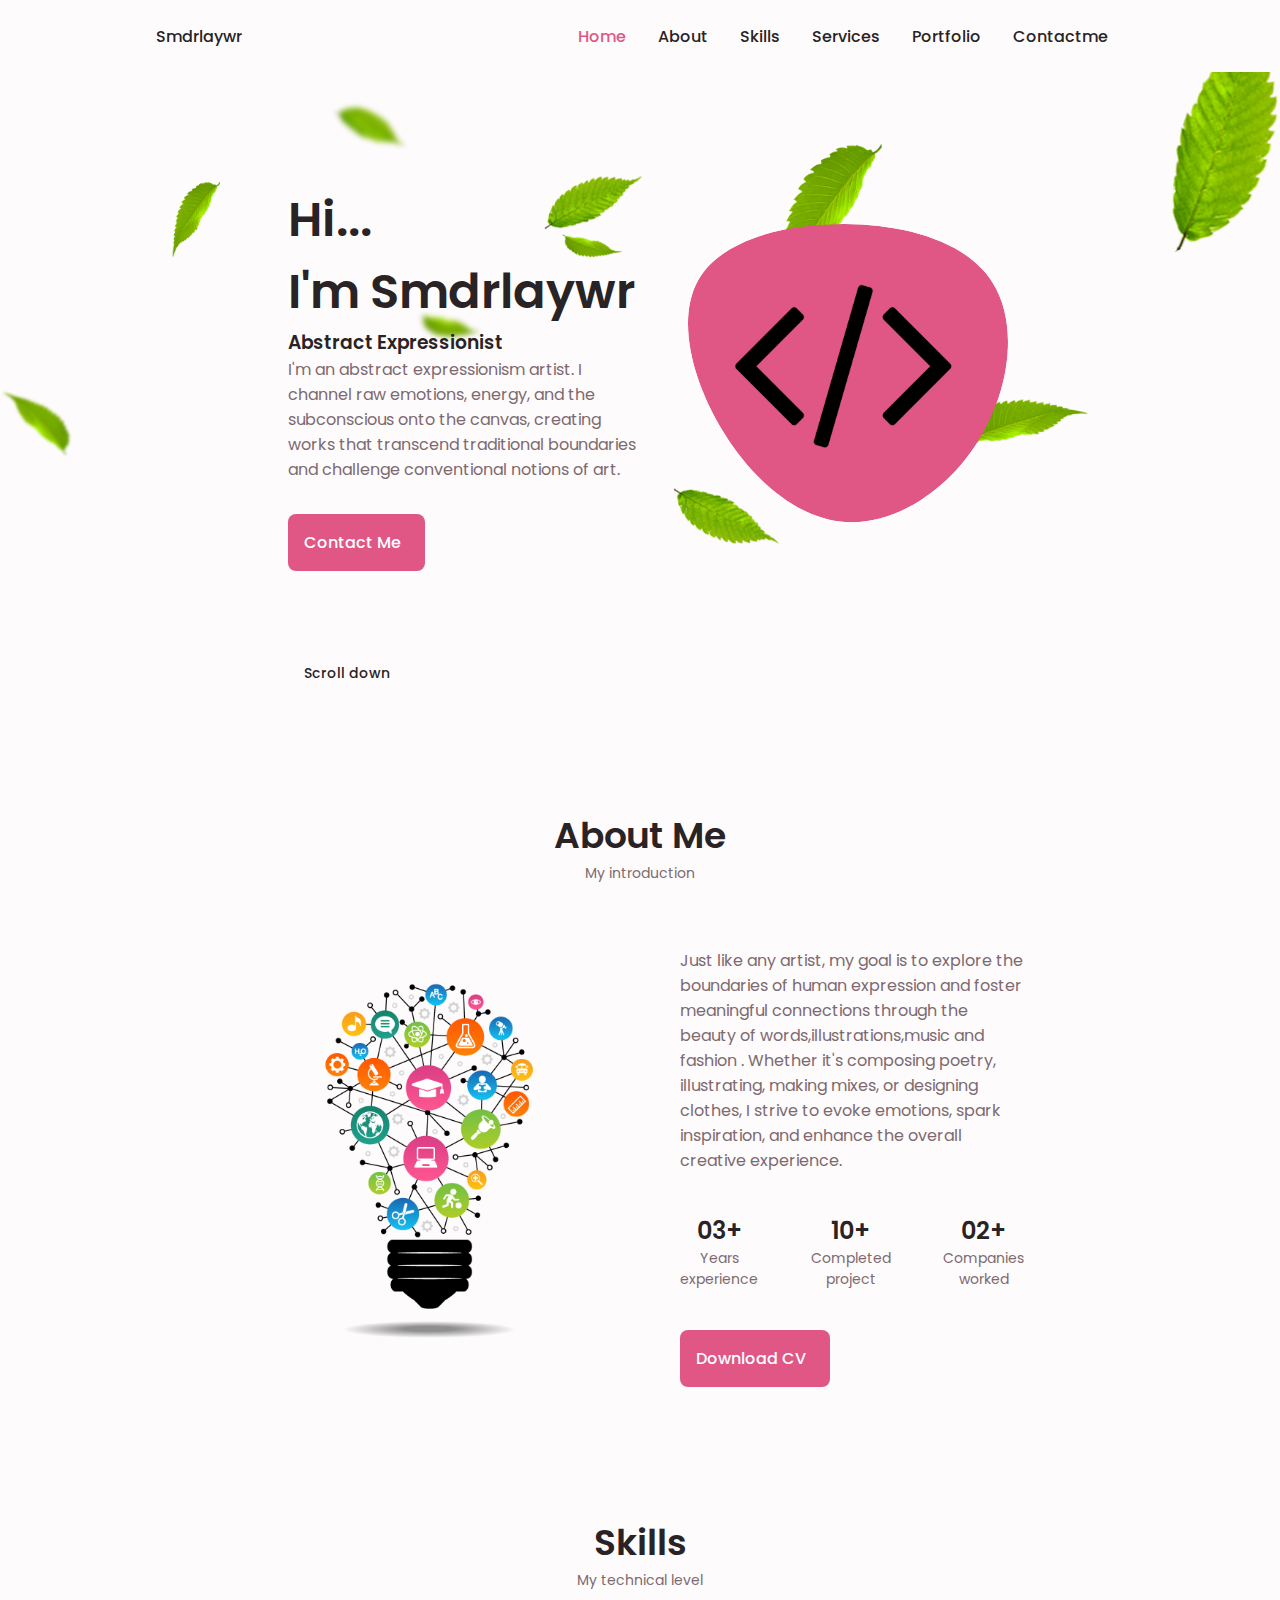
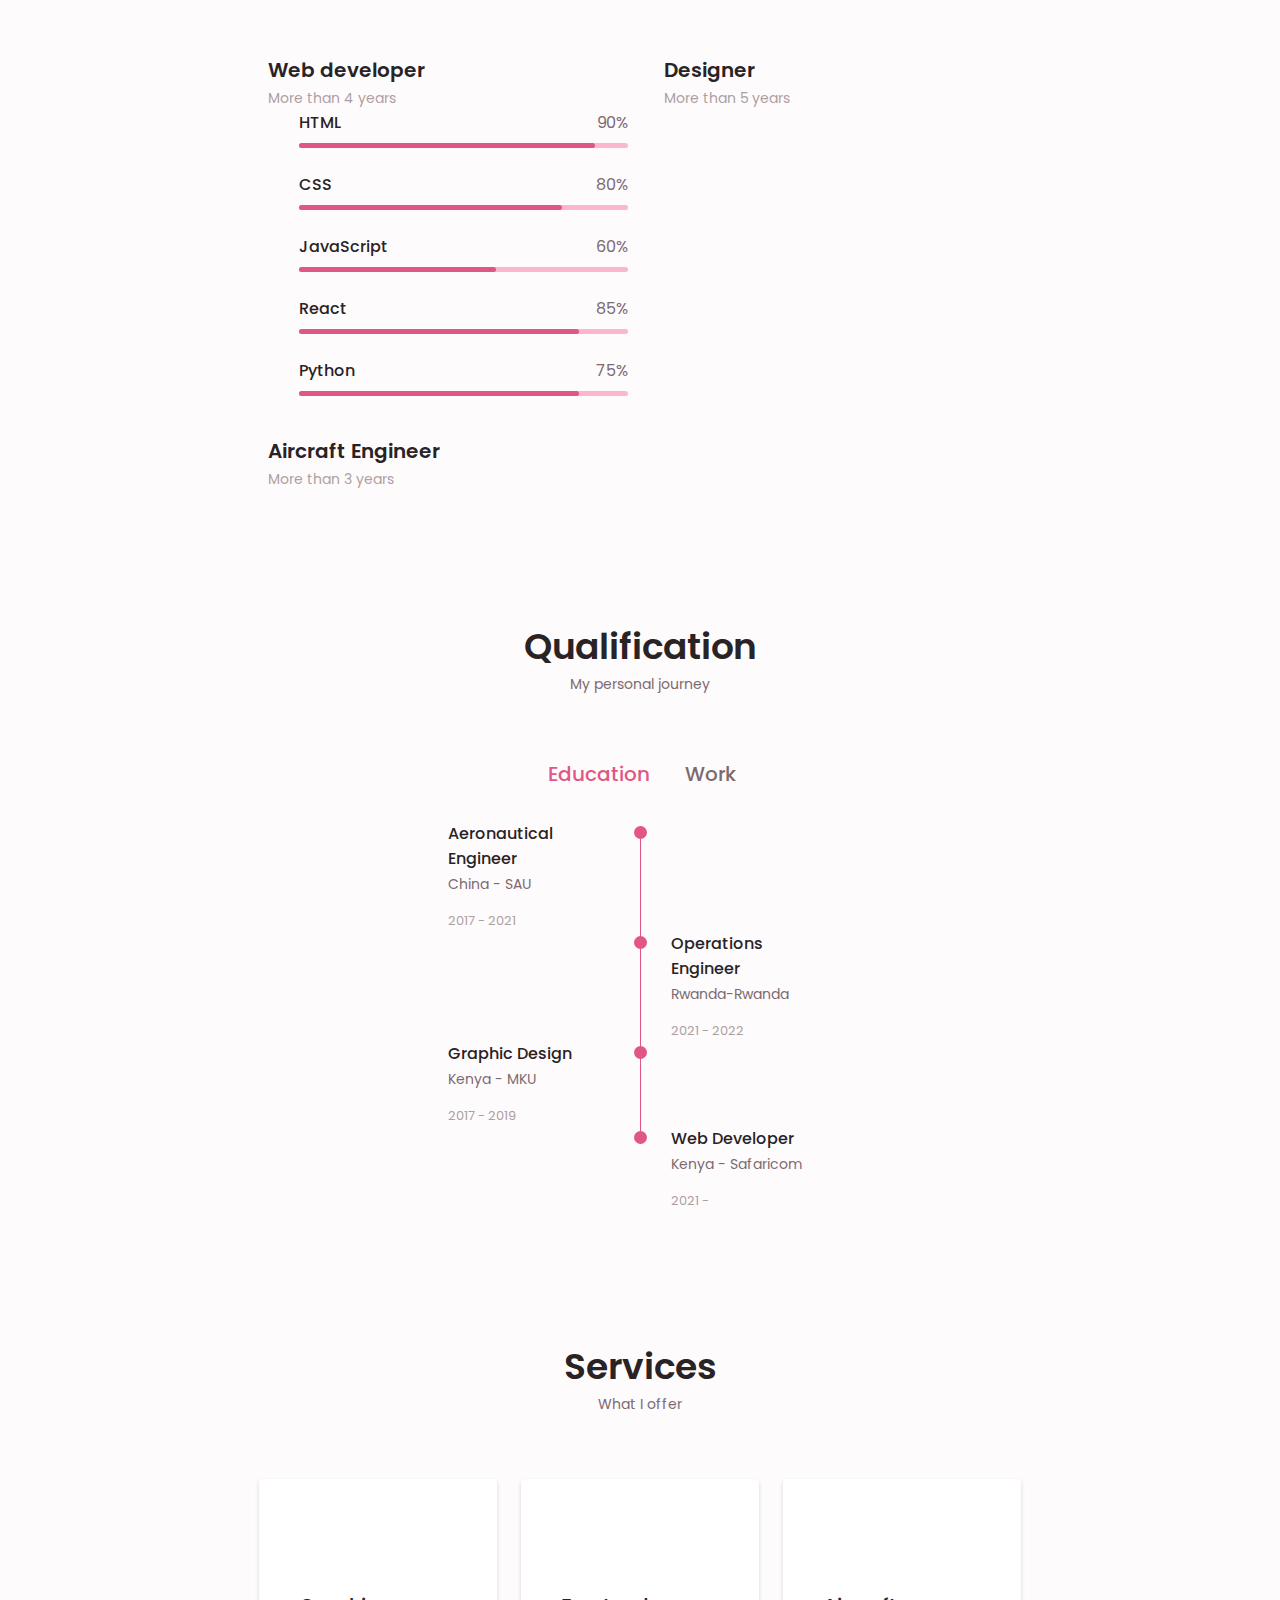
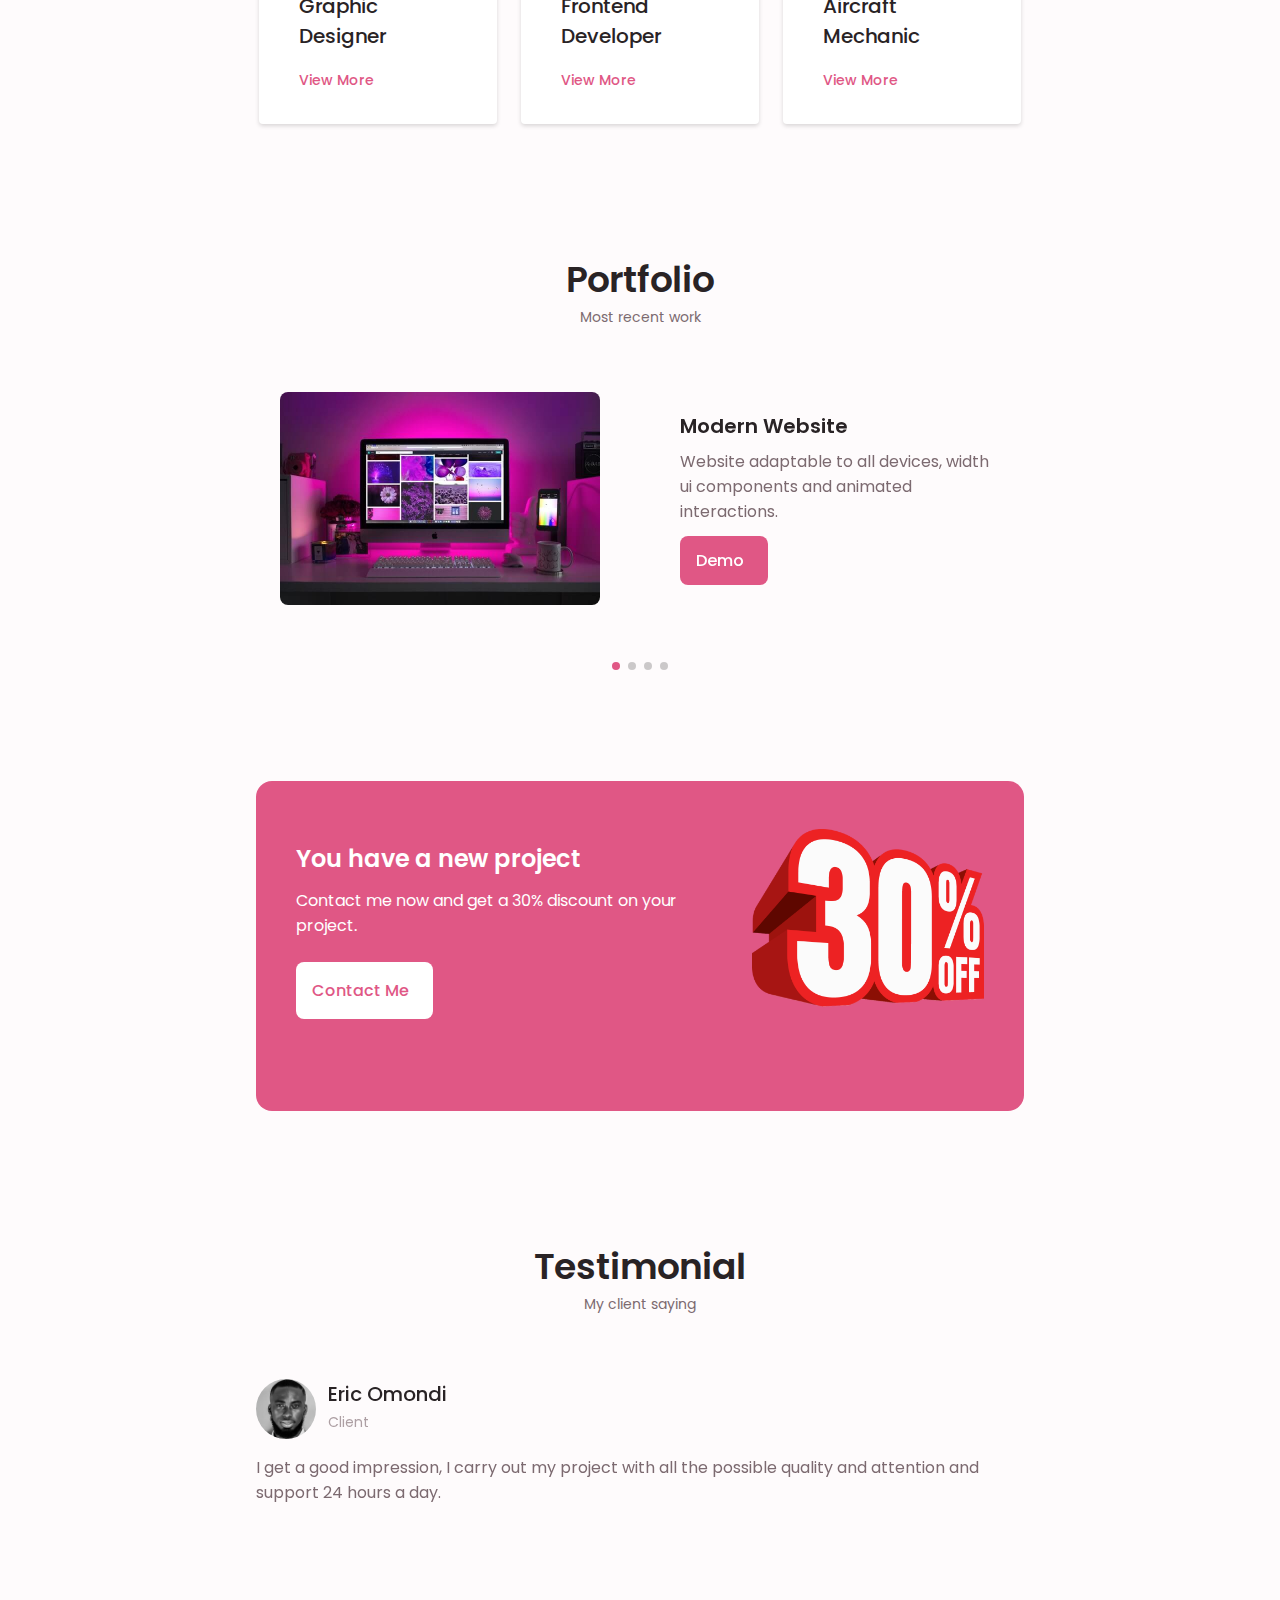
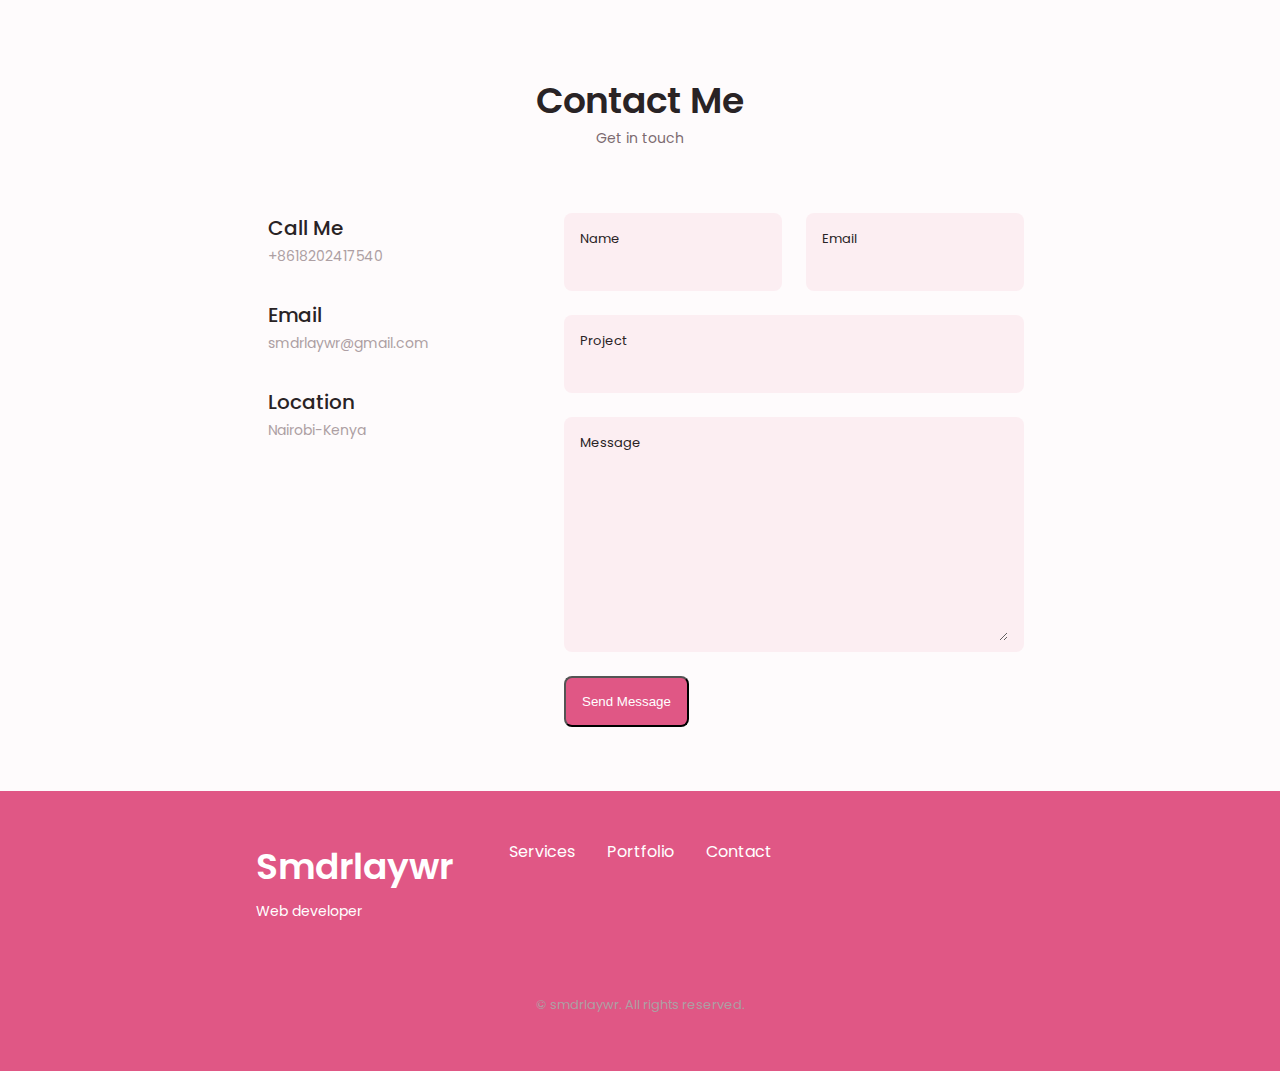
==== commit a19318fd: "mm" ====
--- a/index.html
+++ b/index.html
@@ -112,7 +112,7 @@
                         <div class="home__data">
                             <h1 class="home__title">Hi... <br>I'm Smdrlaywr</h1>
                             <h3 class="home_s_subtitle">Abstract Expressionist</h3>
-                            <p class="home__description">I'm an abstract expressionismm artist. I channel raw emotions, energy, and the subconscious onto the canvas, creating works that transcend traditional boundaries and challenge conventional notions of art.</p>
+                            <p class="home__description">I'm an abstract expressionism artist. I channel raw emotions, energy, and the subconscious onto the canvas, creating works that transcend traditional boundaries and challenge conventional notions of art.</p>
                             <a href="#contact" class="button button--flex">
                                 Contact Me <i class="uil uil-message button__icon"></i>
                             </a>
